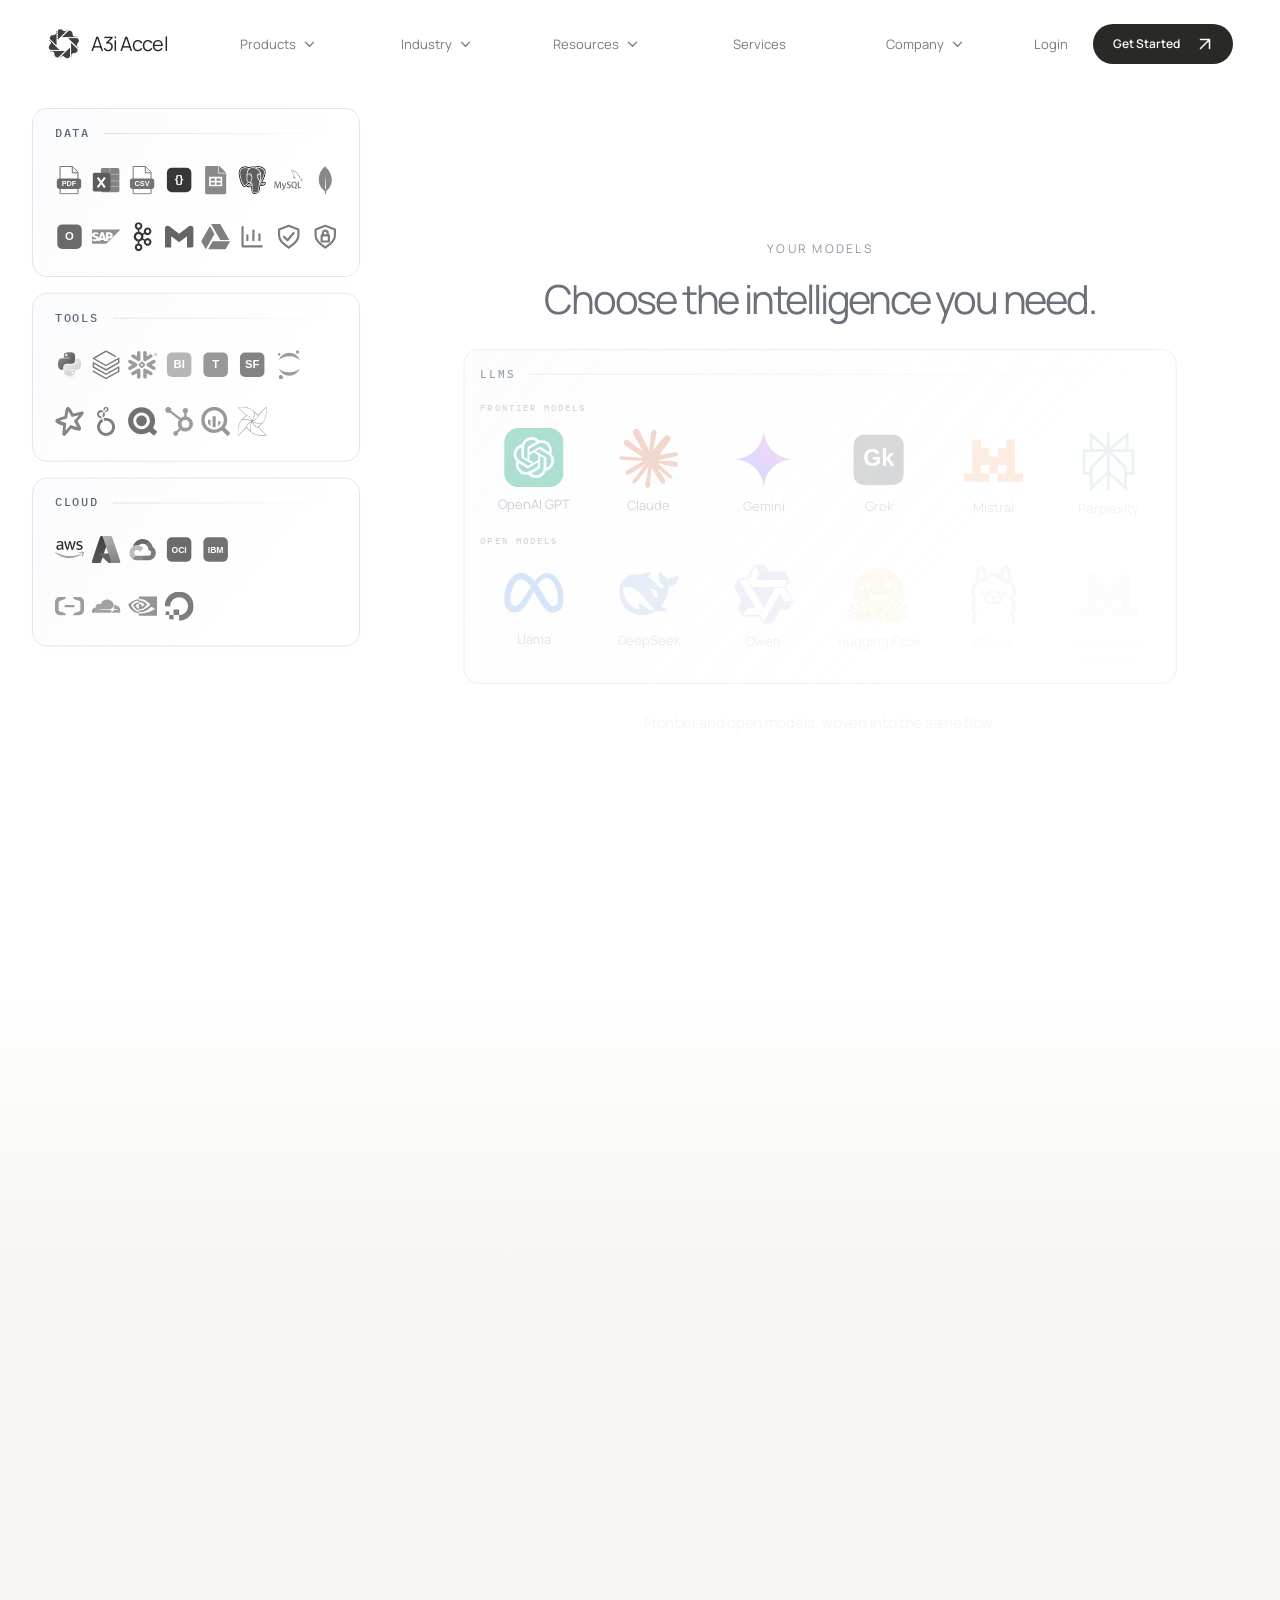
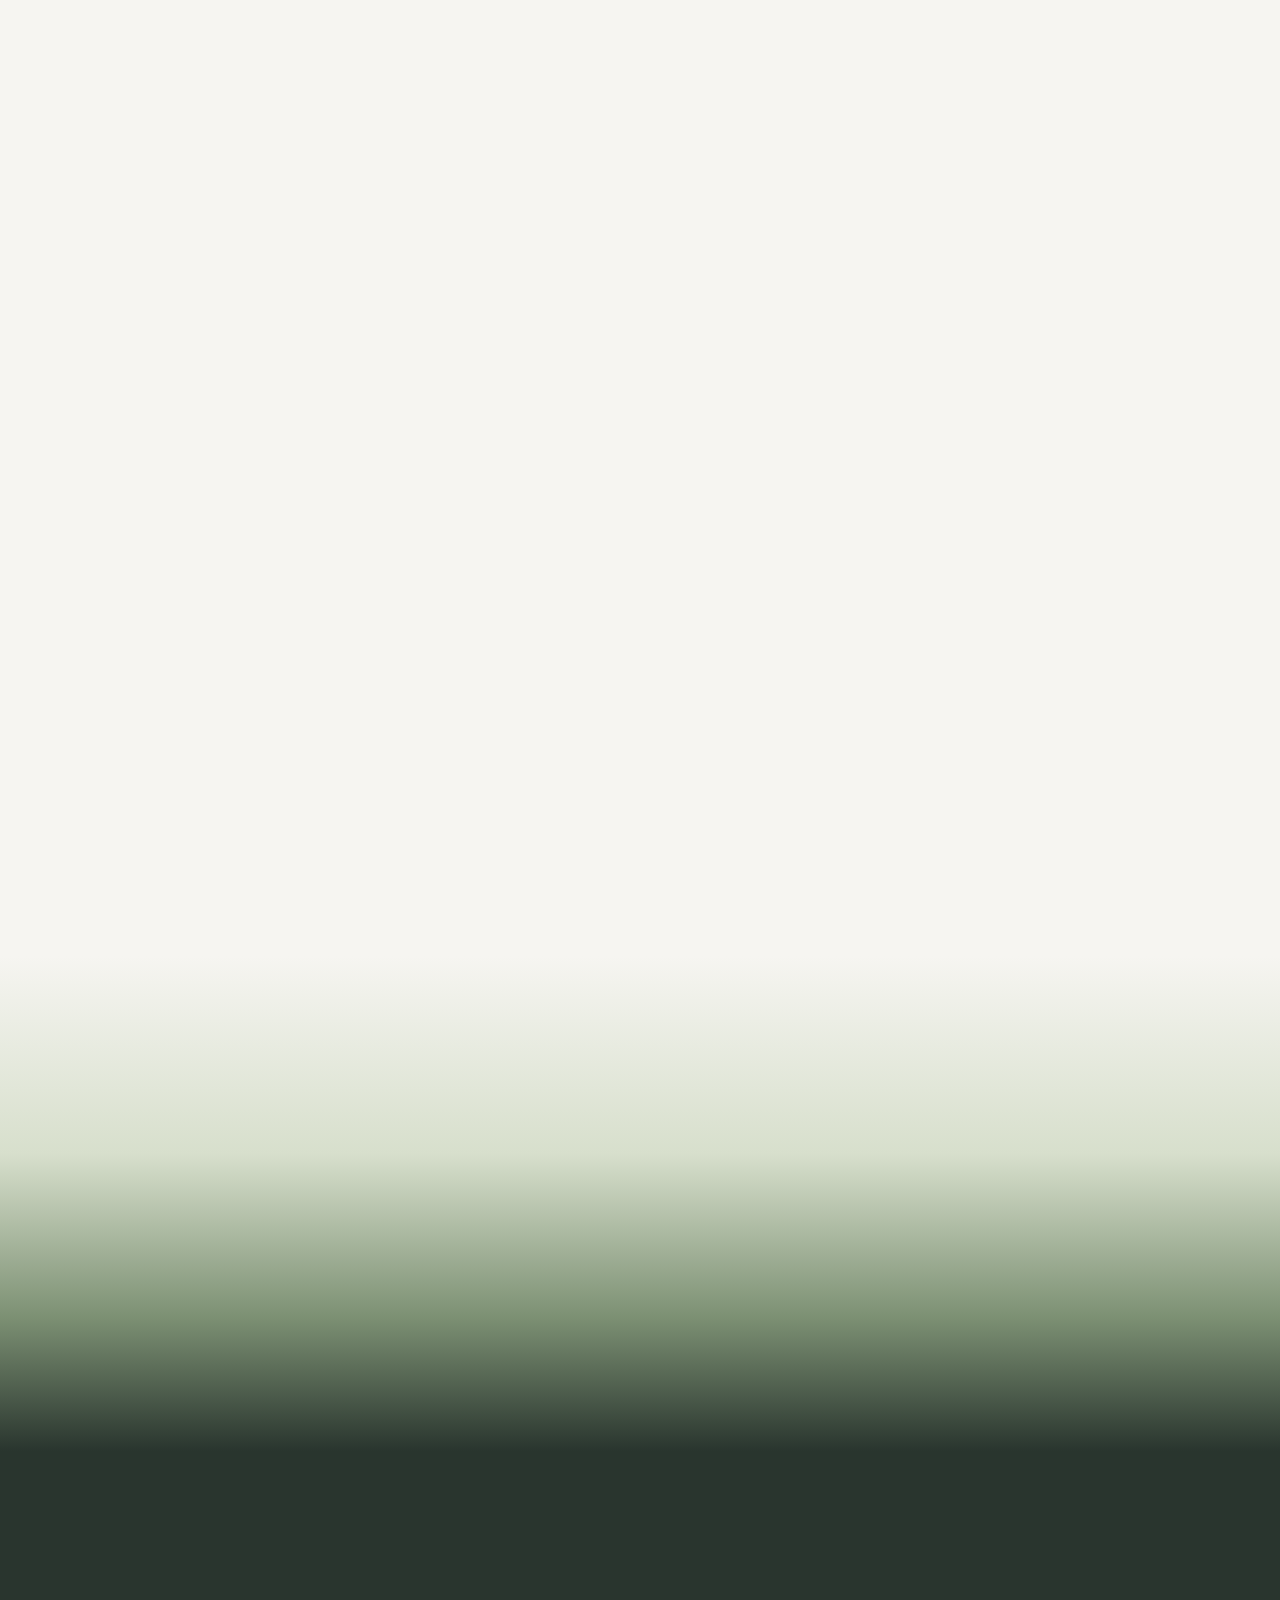
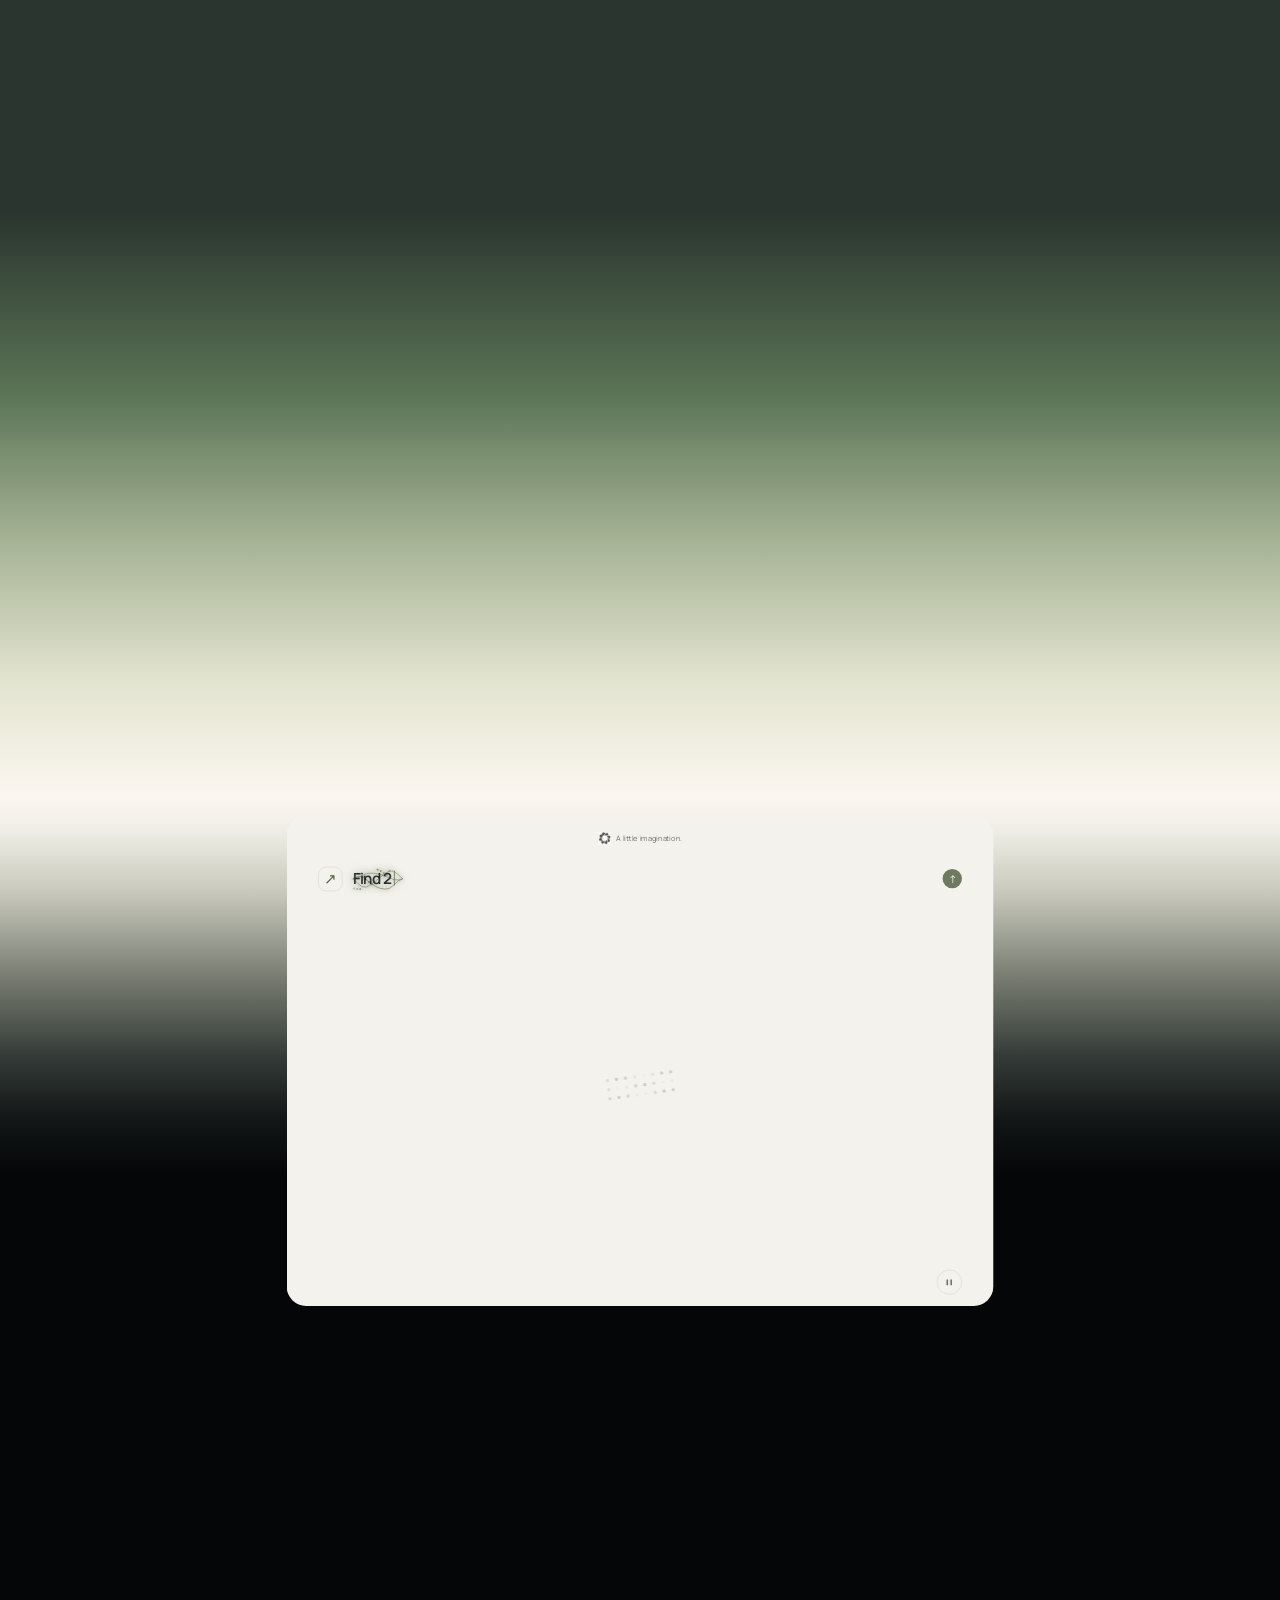
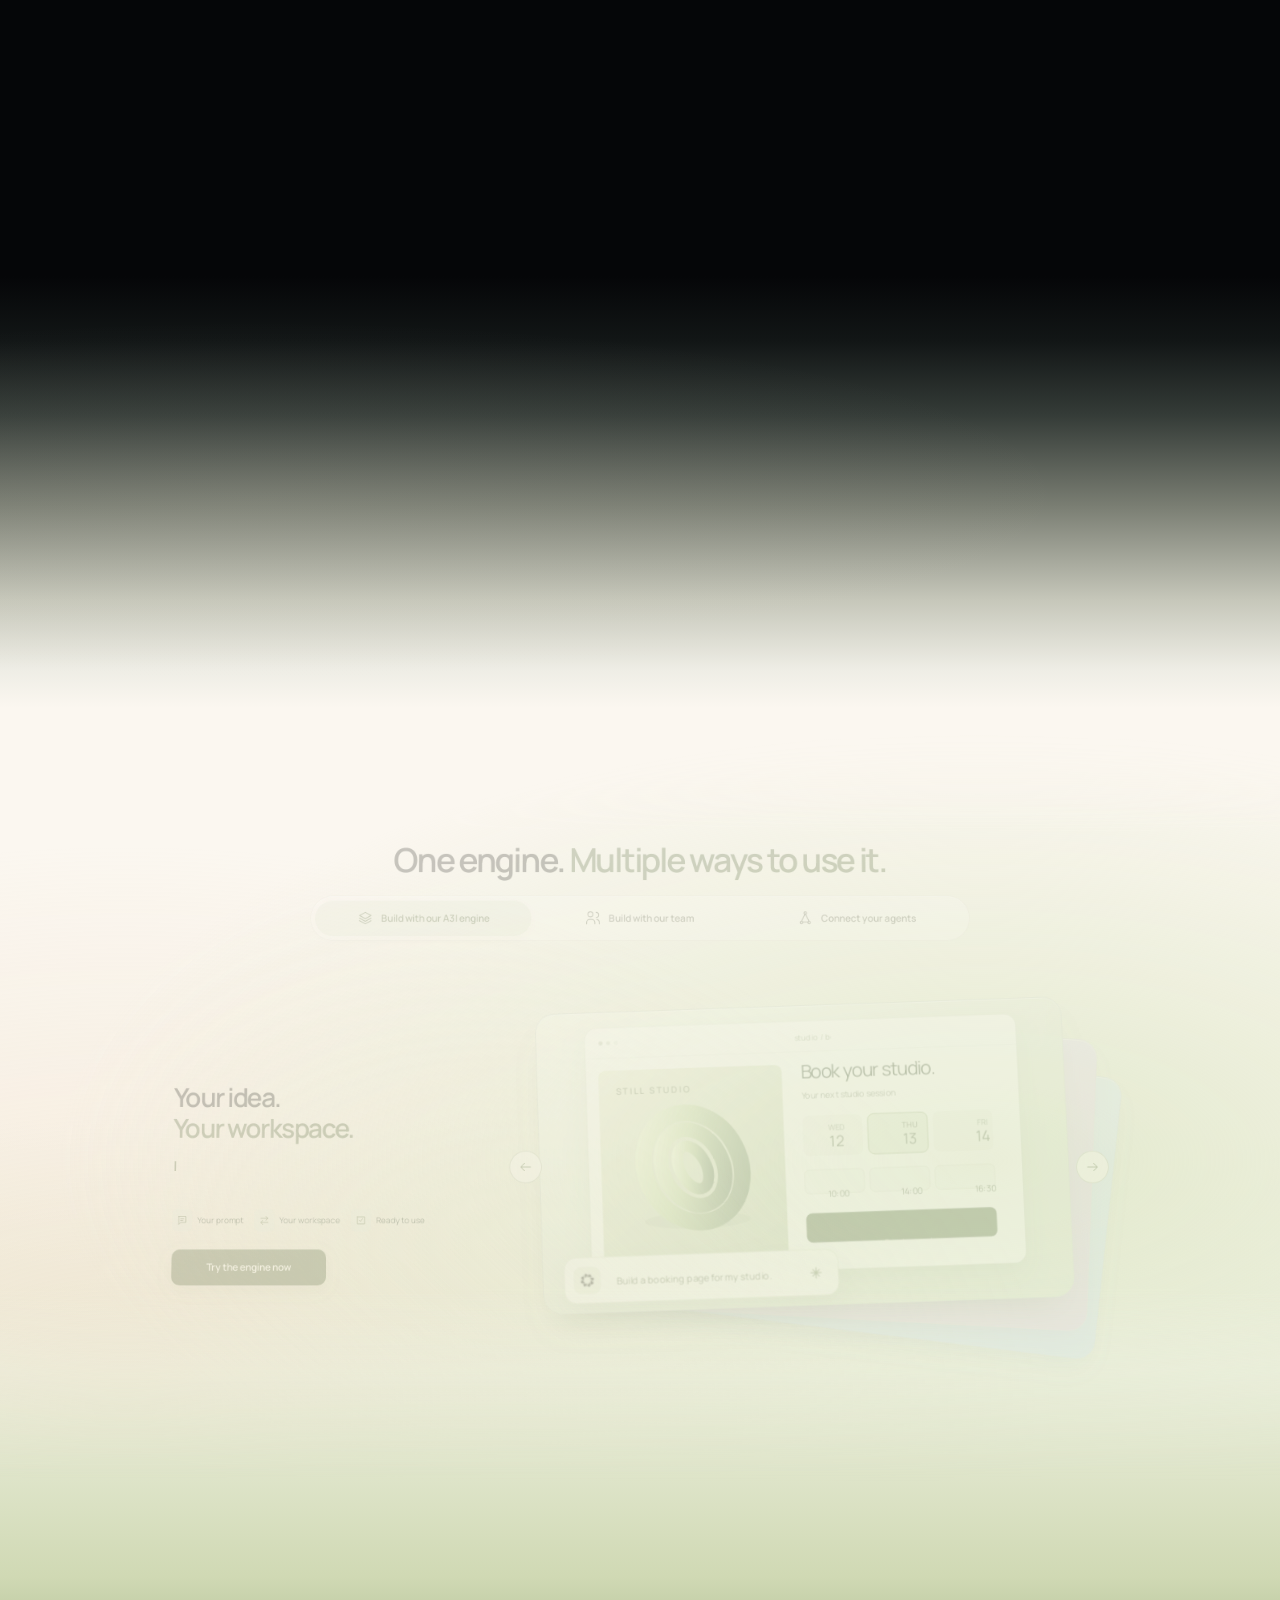
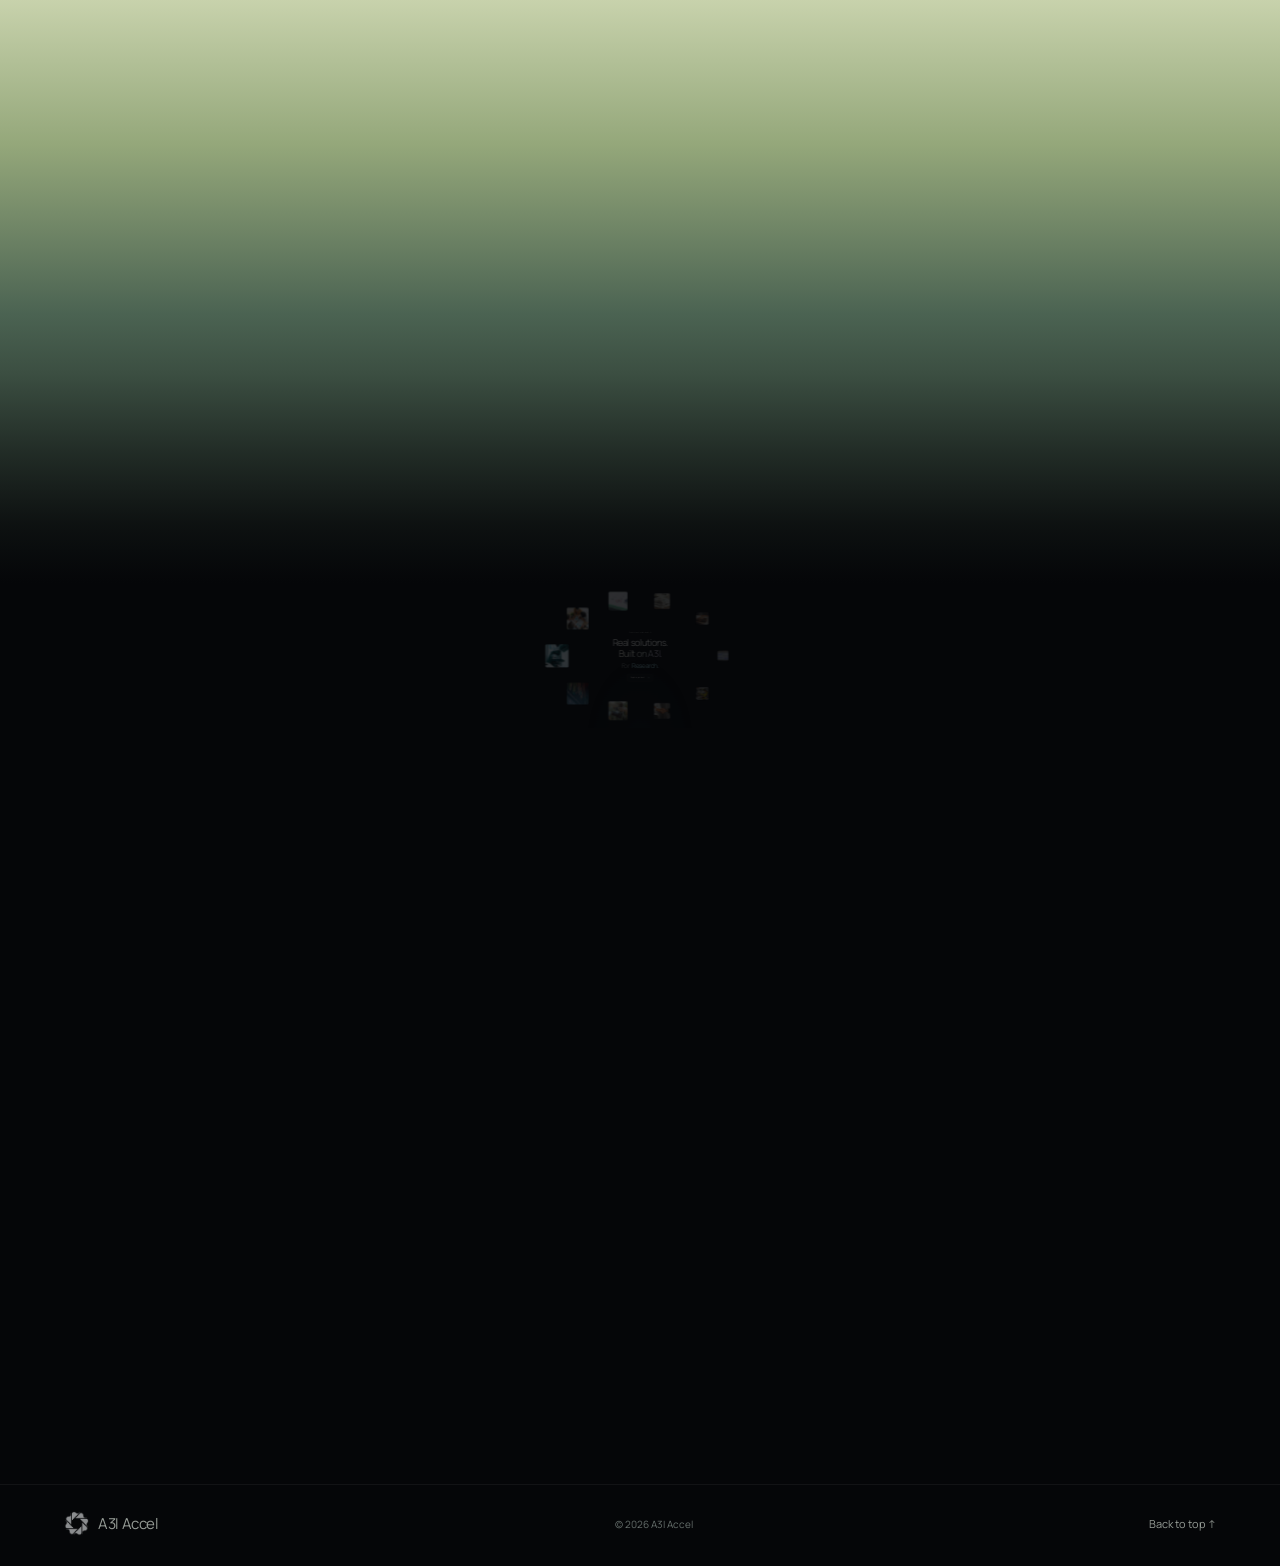
==== main/index.html @ 93802d5a "Add the A3i Imagine homepage at /main A static build of heckerhavard/a3i-homepage (5395026), built w" ====
<!doctype html>
<html lang="en" data-page="imagine" data-motion="on" data-hero="weave" data-weave-version="v3.3">
  <head>
    <meta charset="UTF-8" />
    <meta name="viewport" content="width=device-width, initial-scale=1.0" />
    <meta name="theme-color" content="#ffffff" />
    <meta name="description" content="One engine for your ideas. Build apps, research a topic, create websites, analyze data and automate everyday work with A3I." />
    <link rel="icon" href="/main/brand/a3i-logo.png" type="image/png" />
    <link rel="preload" href="/main/fonts/manrope-regular.woff2" as="font" type="font/woff2" crossorigin />
    <title>Imagine — One engine. Any outcome.</title>
    <style>
      /* Hold the first paint on the hero's white until main.js has styled and built the page. */
      :root:not([data-ready]) { background: #fff; }
      :root:not([data-ready]) body { opacity: 0; }
    </style>
    <script type="module" crossorigin src="/main/assets/index-BwobTj__.js"></script>
    <link rel="modulepreload" crossorigin href="/main/assets/three-B-aahvl2.js">
    <link rel="stylesheet" crossorigin href="/main/assets/index-D_gnHI25.css">
  </head>
  <body>
    <header class="masthead">
      <a class="wordmark" href="/main/" aria-label="A3i Accel — Imagine home">
        <img class="company-symbol" src="/main/brand/a3i-logo.png" width="38" height="38" alt="" />
        <span>A3i Accel</span>
      </a>
      <nav class="primary-nav" id="primary-navigation" aria-label="Main navigation">
        <div class="nav-item">
          <button class="nav-trigger" type="button" aria-expanded="false" aria-controls="nav-products">Products <svg viewBox="0 0 12 8" aria-hidden="true"><path d="m1 1 5 5 5-5"/></svg></button>
          <div class="nav-panel" id="nav-products" hidden>
            <div class="nav-panel-inner"><div class="nav-panel-intro"><span>PRODUCTS</span><p>A little less work.<br />A lot more possibility.</p><a href="https://a3i-accel.com/#solutions">Explore the platform <span aria-hidden="true"><svg class="ui-arrow" viewBox="0 0 16 16" width="16" height="16" fill="none" stroke="currentColor" stroke-width="1.5" stroke-linecap="round" stroke-linejoin="round" aria-hidden="true" focusable="false"><path d="M3.5 12.5 12.5 3.5M3.5 3.5h9v9"/></svg></span></a></div>
              <div class="nav-panel-links">
                <a href="https://a3i-accel.com/#sol-notes-ai"><strong>AI-Note</strong><small>Meeting intelligence</small><span aria-hidden="true"><svg class="ui-arrow" viewBox="0 0 16 16" width="16" height="16" fill="none" stroke="currentColor" stroke-width="1.5" stroke-linecap="round" stroke-linejoin="round" aria-hidden="true" focusable="false"><path d="M3.5 12.5 12.5 3.5M3.5 3.5h9v9"/></svg></span></a>
                <a href="https://a3i-accel.com/#ind-recruiters"><strong>Sp33dhire</strong><small>Hiring workflows</small><span aria-hidden="true"><svg class="ui-arrow" viewBox="0 0 16 16" width="16" height="16" fill="none" stroke="currentColor" stroke-width="1.5" stroke-linecap="round" stroke-linejoin="round" aria-hidden="true" focusable="false"><path d="M3.5 12.5 12.5 3.5M3.5 3.5h9v9"/></svg></span></a>
                <a href="https://a3i-accel.com/#prod-lead"><strong>AI-Lead</strong><small>Lead generation</small><span aria-hidden="true"><svg class="ui-arrow" viewBox="0 0 16 16" width="16" height="16" fill="none" stroke="currentColor" stroke-width="1.5" stroke-linecap="round" stroke-linejoin="round" aria-hidden="true" focusable="false"><path d="M3.5 12.5 12.5 3.5M3.5 3.5h9v9"/></svg></span></a>
                <a href="https://a3i-accel.com/#prod-advisor"><strong>AI-Advisor</strong><small>Advisor workflows</small><span aria-hidden="true"><svg class="ui-arrow" viewBox="0 0 16 16" width="16" height="16" fill="none" stroke="currentColor" stroke-width="1.5" stroke-linecap="round" stroke-linejoin="round" aria-hidden="true" focusable="false"><path d="M3.5 12.5 12.5 3.5M3.5 3.5h9v9"/></svg></span></a>
                <a href="https://a3i-accel.com/#prod-marketing"><strong>AI-Marketing</strong><small>Marketing workflows</small><span aria-hidden="true"><svg class="ui-arrow" viewBox="0 0 16 16" width="16" height="16" fill="none" stroke="currentColor" stroke-width="1.5" stroke-linecap="round" stroke-linejoin="round" aria-hidden="true" focusable="false"><path d="M3.5 12.5 12.5 3.5M3.5 3.5h9v9"/></svg></span></a>
              </div>
            </div>
          </div>
        </div>
        <div class="nav-item">
          <button class="nav-trigger" type="button" aria-expanded="false" aria-controls="nav-industry">Industry <svg viewBox="0 0 12 8" aria-hidden="true"><path d="m1 1 5 5 5-5"/></svg></button>
          <div class="nav-panel" id="nav-industry" hidden>
            <div class="nav-panel-inner"><div class="nav-panel-intro"><span>INDUSTRY</span><p>Built around<br />your world.</p><a href="https://a3i-accel.com/#contact">Find your use case <span aria-hidden="true"><svg class="ui-arrow" viewBox="0 0 16 16" width="16" height="16" fill="none" stroke="currentColor" stroke-width="1.5" stroke-linecap="round" stroke-linejoin="round" aria-hidden="true" focusable="false"><path d="M3.5 12.5 12.5 3.5M3.5 3.5h9v9"/></svg></span></a></div>
              <div class="nav-panel-links">
                <a href="https://a3i-accel.com/#ind-banks"><strong>Banks &amp; finance</strong><span aria-hidden="true"><svg class="ui-arrow" viewBox="0 0 16 16" width="16" height="16" fill="none" stroke="currentColor" stroke-width="1.5" stroke-linecap="round" stroke-linejoin="round" aria-hidden="true" focusable="false"><path d="M3.5 12.5 12.5 3.5M3.5 3.5h9v9"/></svg></span></a>
                <a href="https://a3i-accel.com/#fin-advisor"><strong>Financial advisors</strong><span aria-hidden="true"><svg class="ui-arrow" viewBox="0 0 16 16" width="16" height="16" fill="none" stroke="currentColor" stroke-width="1.5" stroke-linecap="round" stroke-linejoin="round" aria-hidden="true" focusable="false"><path d="M3.5 12.5 12.5 3.5M3.5 3.5h9v9"/></svg></span></a>
                <a href="https://a3i-accel.com/#ind-grid-ops"><strong>Grid &amp; operations</strong><span aria-hidden="true"><svg class="ui-arrow" viewBox="0 0 16 16" width="16" height="16" fill="none" stroke="currentColor" stroke-width="1.5" stroke-linecap="round" stroke-linejoin="round" aria-hidden="true" focusable="false"><path d="M3.5 12.5 12.5 3.5M3.5 3.5h9v9"/></svg></span></a>
                <a href="https://a3i-accel.com/#ind-renewables"><strong>Renewable energy</strong><span aria-hidden="true"><svg class="ui-arrow" viewBox="0 0 16 16" width="16" height="16" fill="none" stroke="currentColor" stroke-width="1.5" stroke-linecap="round" stroke-linejoin="round" aria-hidden="true" focusable="false"><path d="M3.5 12.5 12.5 3.5M3.5 3.5h9v9"/></svg></span></a>
                <a href="https://a3i-accel.com/#ind-recruiters"><strong>Recruitment</strong><span aria-hidden="true"><svg class="ui-arrow" viewBox="0 0 16 16" width="16" height="16" fill="none" stroke="currentColor" stroke-width="1.5" stroke-linecap="round" stroke-linejoin="round" aria-hidden="true" focusable="false"><path d="M3.5 12.5 12.5 3.5M3.5 3.5h9v9"/></svg></span></a>
                <a href="https://a3i-accel.com/#restaurants"><strong>Restaurants</strong><span aria-hidden="true"><svg class="ui-arrow" viewBox="0 0 16 16" width="16" height="16" fill="none" stroke="currentColor" stroke-width="1.5" stroke-linecap="round" stroke-linejoin="round" aria-hidden="true" focusable="false"><path d="M3.5 12.5 12.5 3.5M3.5 3.5h9v9"/></svg></span></a>
                <a href="https://a3i-accel.com/#ind-clinics"><strong>Clinics</strong><span aria-hidden="true"><svg class="ui-arrow" viewBox="0 0 16 16" width="16" height="16" fill="none" stroke="currentColor" stroke-width="1.5" stroke-linecap="round" stroke-linejoin="round" aria-hidden="true" focusable="false"><path d="M3.5 12.5 12.5 3.5M3.5 3.5h9v9"/></svg></span></a>
                <a href="https://a3i-accel.com/#ind-hospitality"><strong>Hospitality</strong><span aria-hidden="true"><svg class="ui-arrow" viewBox="0 0 16 16" width="16" height="16" fill="none" stroke="currentColor" stroke-width="1.5" stroke-linecap="round" stroke-linejoin="round" aria-hidden="true" focusable="false"><path d="M3.5 12.5 12.5 3.5M3.5 3.5h9v9"/></svg></span></a>
              </div>
            </div>
          </div>
        </div>
        <div class="nav-item">
          <button class="nav-trigger" type="button" aria-expanded="false" aria-controls="nav-resources">Resources <svg viewBox="0 0 12 8" aria-hidden="true"><path d="m1 1 5 5 5-5"/></svg></button>
          <div class="nav-panel" id="nav-resources" hidden>
            <div class="nav-panel-inner"><div class="nav-panel-intro"><span>RESOURCES</span><p>Explore what<br />comes next.</p><a href="https://a3i-accel.com/#resources">All resources <span aria-hidden="true"><svg class="ui-arrow" viewBox="0 0 16 16" width="16" height="16" fill="none" stroke="currentColor" stroke-width="1.5" stroke-linecap="round" stroke-linejoin="round" aria-hidden="true" focusable="false"><path d="M3.5 12.5 12.5 3.5M3.5 3.5h9v9"/></svg></span></a></div>
              <div class="nav-panel-links">
                <a href="https://a3i-accel.com/#resources"><strong>Resource hub</strong><small>Integrations and architecture</small><span aria-hidden="true"><svg class="ui-arrow" viewBox="0 0 16 16" width="16" height="16" fill="none" stroke="currentColor" stroke-width="1.5" stroke-linecap="round" stroke-linejoin="round" aria-hidden="true" focusable="false"><path d="M3.5 12.5 12.5 3.5M3.5 3.5h9v9"/></svg></span></a>
                <a href="https://a3i-accel.com/#solutions"><strong>Platform solutions</strong><small>Apps, Ants, and Agents</small><span aria-hidden="true"><svg class="ui-arrow" viewBox="0 0 16 16" width="16" height="16" fill="none" stroke="currentColor" stroke-width="1.5" stroke-linecap="round" stroke-linejoin="round" aria-hidden="true" focusable="false"><path d="M3.5 12.5 12.5 3.5M3.5 3.5h9v9"/></svg></span></a>
                <a href="https://a3i-accel.com/#res-roi"><strong>ROI calculator</strong><small>Explore the value</small><span aria-hidden="true"><svg class="ui-arrow" viewBox="0 0 16 16" width="16" height="16" fill="none" stroke="currentColor" stroke-width="1.5" stroke-linecap="round" stroke-linejoin="round" aria-hidden="true" focusable="false"><path d="M3.5 12.5 12.5 3.5M3.5 3.5h9v9"/></svg></span></a>
                <a href="https://a3i-accel.com/#res-optimized-ai"><strong>Optimized AI</strong><small>Research and perspectives</small><span aria-hidden="true"><svg class="ui-arrow" viewBox="0 0 16 16" width="16" height="16" fill="none" stroke="currentColor" stroke-width="1.5" stroke-linecap="round" stroke-linejoin="round" aria-hidden="true" focusable="false"><path d="M3.5 12.5 12.5 3.5M3.5 3.5h9v9"/></svg></span></a>
              </div>
            </div>
          </div>
        </div>
        <a class="nav-trigger nav-direct" href="https://a3i-accel.com/#contact">Services</a>
        <div class="nav-item">
          <button class="nav-trigger" type="button" aria-expanded="false" aria-controls="nav-company">Company <svg viewBox="0 0 12 8" aria-hidden="true"><path d="m1 1 5 5 5-5"/></svg></button>
          <div class="nav-panel" id="nav-company" hidden>
            <div class="nav-panel-inner"><div class="nav-panel-intro"><span>A3i ACCEL</span><p>Human ambition.<br />Intelligent acceleration.</p><a href="https://a3i-accel.com/#about">Meet A3i Accel <span aria-hidden="true"><svg class="ui-arrow" viewBox="0 0 16 16" width="16" height="16" fill="none" stroke="currentColor" stroke-width="1.5" stroke-linecap="round" stroke-linejoin="round" aria-hidden="true" focusable="false"><path d="M3.5 12.5 12.5 3.5M3.5 3.5h9v9"/></svg></span></a></div>
              <div class="nav-panel-links">
                <a href="https://a3i-accel.com/#about"><strong>About us</strong><span aria-hidden="true"><svg class="ui-arrow" viewBox="0 0 16 16" width="16" height="16" fill="none" stroke="currentColor" stroke-width="1.5" stroke-linecap="round" stroke-linejoin="round" aria-hidden="true" focusable="false"><path d="M3.5 12.5 12.5 3.5M3.5 3.5h9v9"/></svg></span></a>
                <a href="https://a3i-accel.com/#responsible-ai"><strong>Responsible AI</strong><span aria-hidden="true"><svg class="ui-arrow" viewBox="0 0 16 16" width="16" height="16" fill="none" stroke="currentColor" stroke-width="1.5" stroke-linecap="round" stroke-linejoin="round" aria-hidden="true" focusable="false"><path d="M3.5 12.5 12.5 3.5M3.5 3.5h9v9"/></svg></span></a>
                <a href="https://a3i-accel.com/#collaborations"><strong>Collaborations</strong><span aria-hidden="true"><svg class="ui-arrow" viewBox="0 0 16 16" width="16" height="16" fill="none" stroke="currentColor" stroke-width="1.5" stroke-linecap="round" stroke-linejoin="round" aria-hidden="true" focusable="false"><path d="M3.5 12.5 12.5 3.5M3.5 3.5h9v9"/></svg></span></a>
                <a href="https://a3i-accel.com/#careers"><strong>Careers</strong><span aria-hidden="true"><svg class="ui-arrow" viewBox="0 0 16 16" width="16" height="16" fill="none" stroke="currentColor" stroke-width="1.5" stroke-linecap="round" stroke-linejoin="round" aria-hidden="true" focusable="false"><path d="M3.5 12.5 12.5 3.5M3.5 3.5h9v9"/></svg></span></a>
                <a href="https://a3i-accel.com/#contact"><strong>Contact</strong><span aria-hidden="true"><svg class="ui-arrow" viewBox="0 0 16 16" width="16" height="16" fill="none" stroke="currentColor" stroke-width="1.5" stroke-linecap="round" stroke-linejoin="round" aria-hidden="true" focusable="false"><path d="M3.5 12.5 12.5 3.5M3.5 3.5h9v9"/></svg></span></a>
              </div>
              <div class="nav-preferences"><button class="motion-toggle" type="button" aria-pressed="true" aria-label="Motion on. Reduce animation"><span class="motion-label">Motion on</span><span class="motion-switch" aria-hidden="true"><span></span></span></button></div>
            </div>
          </div>
        </div>
        <a class="mobile-login" href="https://a3i-accel.com/#login">Login <span aria-hidden="true"><svg class="ui-arrow" viewBox="0 0 16 16" width="16" height="16" fill="none" stroke="currentColor" stroke-width="1.5" stroke-linecap="round" stroke-linejoin="round" aria-hidden="true" focusable="false"><path d="M3.5 12.5 12.5 3.5M3.5 3.5h9v9"/></svg></span></a>
      </nav>
      <div class="masthead-actions"><a class="login-link" href="https://a3i-accel.com/#login">Login</a><a class="get-started" href="https://a3i-accel.com/#contact">Get Started <span aria-hidden="true"><svg class="ui-arrow" viewBox="0 0 16 16" width="16" height="16" fill="none" stroke="currentColor" stroke-width="1.5" stroke-linecap="round" stroke-linejoin="round" aria-hidden="true" focusable="false"><path d="M3.5 12.5 12.5 3.5M3.5 3.5h9v9"/></svg></span></a></div>
      <button class="menu-toggle" type="button" aria-label="Open navigation" aria-controls="primary-navigation" aria-expanded="false">
        <span></span><span></span>
      </button>
    </header>
    <main id="experience"></main>
  </body>
</html>
---- main/assets/index-D_gnHI25.css ----
@font-face{font-family:Barlow Condensed;src:url(/main/fonts/barlow-condensed-semibold.woff2) format("woff2");font-weight:600;font-display:swap}@font-face{font-family:Manrope;src:url(/main/fonts/manrope-regular.woff2) format("woff2");font-weight:400;font-display:swap}@font-face{font-family:Manrope;src:url(/main/fonts/manrope-semibold.woff2) format("woff2");font-weight:600 700;font-display:swap}:root{font-family:Manrope,Arial,sans-serif;font-synthesis:none;color:#f4f7ff;background:#0b1933;--paper: #f4f7ff;--muted: #92a9c5;--accent: #b0d5ff;--edge: clamp(24px, 3.65vw, 80px);-webkit-font-smoothing:antialiased;-moz-osx-font-smoothing:grayscale}*{box-sizing:border-box}body{margin:0}button,a{-webkit-tap-highlight-color:transparent}button{font:inherit}.ui-arrow{display:inline-block;width:1em;height:1em;flex-shrink:0;vertical-align:-.12em}button:focus-visible,a:focus-visible{outline:2px solid var(--accent);outline-offset:8px}::selection{background:var(--accent);color:#0b1933}.thought{position:relative;isolation:isolate;height:100svh;min-height:660px;overflow:hidden;background:#0b1933}.atmosphere{position:absolute;inset:0;z-index:-3;background:radial-gradient(ellipse at 53% 49%,#416b9e1a 0%,transparent 49%),radial-gradient(ellipse at 49% 35%,#234d7d30 0%,transparent 62%),linear-gradient(180deg,#102447,#0d213d 53%,#07132a)}.sculpture{position:absolute;inset:0;z-index:-2;pointer-events:none}.sculpture canvas{display:block;width:100%;height:100%}.sculpture-fallback{width:100%;height:100%;object-fit:cover;opacity:.65}.sculpture[data-ready] .sculpture-fallback{display:none}.grain{position:absolute;inset:0;z-index:5;pointer-events:none;opacity:.03;background-image:url("data:image/svg+xml,%3Csvg viewBox='0 0 180 180' xmlns='http://www.w3.org/2000/svg'%3E%3Cfilter id='n'%3E%3CfeTurbulence type='fractalNoise' baseFrequency='.91' numOctaves='3' stitchTiles='stitch'/%3E%3C/filter%3E%3Cpath fill='%23fff' filter='url(%23n)' opacity='.8' d='M0 0h180v180H0z'/%3E%3C/svg%3E")}@media(any-pointer:coarse){.grain{display:none}}.motion-toggle{display:inline-flex;align-items:center;gap:12px;padding:9px 0 9px 14px;color:#a9bbd3;border:0;background:transparent;cursor:pointer;font-size:11px}.motion-toggle:hover{color:var(--paper)}.motion-switch{width:26px;height:15px;border:1px solid #748cac;border-radius:20px;padding:3px;display:flex}.motion-switch>span{width:7px;height:7px;background:var(--accent);border-radius:50%;transform:translate(10px);transition:transform .2s ease,background .2s ease}.motion-toggle[aria-pressed=false] .motion-switch>span{transform:translate(0);background:var(--muted)}.composition{position:absolute;inset:31% var(--edge) auto;z-index:2}.eyebrow{display:flex;align-items:center;justify-content:center;gap:10px;margin:0 0 21px;color:#a9bcd5;font-size:9px;line-height:1.5;letter-spacing:2.1px}.live-dot{display:block;width:4px;height:4px;background:var(--accent);border-radius:50%;box-shadow:0 0 12px #b0d5ff40}h1{margin:0;font-family:Barlow Condensed,Arial Narrow,sans-serif;font-size:clamp(100px,20.2vw,380px);font-weight:600;line-height:.84;letter-spacing:-.027em;text-align:center;text-shadow:0 5px 40px #07132a28;outline:none}.title-line{display:inline-flex;align-items:baseline;justify-content:center;white-space:nowrap}.title-group{display:inline-flex;align-items:baseline}.title-word{display:inline-flex}.letter{display:inline-block;transform-origin:50% -20%;will-change:transform}.word-space{width:.17em}.punctuation{color:var(--accent)}.thought-caption{display:flex;justify-content:space-between;align-items:center;max-width:840px;margin:48px auto 0;padding:0 18px}.thought-caption p{margin:0;font-size:clamp(13px,1.05vw,16px);line-height:1.65;letter-spacing:-.18px;color:#c4d1e3}.caption-rule{display:block;width:65px;height:1px;background:#738bad60;margin:0 40px}.thought-caption .caption-aside{color:#91a7c3;font-size:11px;line-height:1.8}.figure-label{position:absolute;top:25.3%;right:13.8%;display:flex;gap:11px;align-items:flex-start;color:#9aafca;font-size:8px;line-height:1.9;letter-spacing:1.1px;opacity:.7}.figure-label-sub{color:#7189a9;font-size:7px;letter-spacing:1px}.crosshair{position:relative;width:11px;height:11px;margin-top:3px}.crosshair:before,.crosshair:after{content:"";position:absolute;background:#8da6c8}.crosshair:before{height:1px;width:11px;top:5px}.crosshair:after{height:11px;width:1px;left:5px}.scene-footer{position:absolute;inset:auto var(--edge) 39px;display:flex;justify-content:space-between;align-items:flex-end;gap:24px}.project-caption{margin:0;font-size:9px;color:#8fa6c2;letter-spacing:1.6px;line-height:1.9}.project-caption span{color:#c4d5ec}.interaction-hint{display:flex;align-items:center;gap:12px;padding-bottom:3px;color:#95acca}.interaction-hint span{font-size:8px;letter-spacing:1.2px}.interaction-hint svg{color:#c4d8f2}.chapter-indicator{width:172px}.chapter-meta{display:flex;justify-content:space-between;align-items:center;font-size:8px;letter-spacing:1.2px;color:#b4c7e2}.chapter-number{color:var(--accent);font-size:11px;letter-spacing:.2px}.chapter-number>span{color:#728bab;font-size:9px}.chapter-track{display:flex;gap:5px;margin-top:13px}.chapter-track>span{display:block;height:2px;flex:1;background:#2e4260}.chapter-track>.active{background:var(--accent)}@media(min-width:1900px){.composition{inset-block-start:32%}.thought-caption{max-width:1000px;margin-top:55px}}@media(max-width:1000px)and (min-width:701px){.thought{min-height:600px}.composition{inset-block-start:33%}.thought-caption{margin-top:38px;max-width:650px}.interaction-hint span{max-width:150px;line-height:1.8}}@media(max-width:700px){:root{--edge: 24px}.thought{min-height:560px}.motion-toggle{gap:9px;font-size:10px}.composition{inset:29% var(--edge) auto}.eyebrow{font-size:7px;letter-spacing:1.6px;gap:8px;margin-bottom:27px}h1{font-size:36.5vw;line-height:.86;letter-spacing:-.025em}.title-line{display:block;white-space:normal}.title-word{vertical-align:top}.title-group{display:flex;justify-content:center}.word-space{display:inline-block;width:.13em}.desktop-space{display:none}.last-word{display:flex;justify-content:center;margin-top:.025em}.thought-caption{justify-content:center;margin-top:32px;padding:0}.thought-caption p{text-align:center;font-size:12px;line-height:1.8}.caption-rule,.caption-aside{display:none}.figure-label{right:15%;top:17.5%;font-size:7px;opacity:.55}.figure-label-sub{font-size:6px}.scene-footer{inset-block-end:max(29px,env(safe-area-inset-bottom));gap:20px}.project-caption{font-size:7px;line-height:1.9;letter-spacing:1.2px}.chapter-indicator{width:131px}.chapter-meta{font-size:6px;letter-spacing:.8px}.chapter-number{font-size:10px}.chapter-number>span{font-size:8px}.chapter-track{margin-top:9px;gap:4px}.interaction-hint{position:absolute;bottom:66px;left:50%;transform:translate(-50%);gap:6px;white-space:nowrap}.interaction-hint span{font-size:6px;letter-spacing:1px}.interaction-hint svg{width:13px;height:17px}}@media(max-width:360px){:root{--edge: 20px}.composition{inset-block-start:25%}.eyebrow{font-size:6px;letter-spacing:1.25px}}@media(max-width:700px)and (max-height:740px){.composition{inset-block-start:25%}h1{font-size:min(36.5vw,21vh)}.thought-caption{margin-top:22px}.figure-label{top:15%}}@media(max-height:700px)and (min-width:701px){.thought{min-height:390px}.composition{inset-block-start:29%}h1{font-size:min(19vw,37vh)}.eyebrow{margin-bottom:17px}.thought-caption{margin-top:25px}.scene-footer{inset-block-end:25px}.figure-label{top:20%}}html[data-motion=off],html[data-motion=off] *,html[data-motion=off] *:before,html[data-motion=off] *:after{scroll-behavior:auto!important;transition-duration:0s!important}html[data-motion=off] .letter{will-change:auto}html[data-motion=off] .interaction-hint{visibility:hidden}html{scrollbar-color:#3a557b #0b1933;scrollbar-width:thin}.masthead{position:absolute;z-index:20;inset:0 0 auto;display:flex;align-items:center;gap:clamp(18px,2.5vw,48px);padding:17px var(--edge);border:0;background:linear-gradient(180deg,#11254ae8,#102345b8 68%,#10234500)}.wordmark{display:inline-flex;flex-shrink:0;align-items:center;gap:10px;color:#f4f7ff;text-decoration:none;white-space:nowrap}.wordmark>span{font-family:ui-monospace,Cascadia Mono,Liberation Mono,monospace;font-size:clamp(20px,1.75vw,29px);font-weight:700;line-height:1;letter-spacing:-.8px}.company-symbol{display:block;width:38px;height:38px;object-fit:contain;filter:invert(1);mix-blend-mode:screen}.primary-nav{display:flex;flex:1;align-items:center;justify-content:space-between;min-width:0;gap:4px}.nav-item,.nav-direct{flex:1;min-width:0}.nav-trigger{display:flex;justify-content:center;align-items:center;gap:8px;width:100%;min-height:44px;padding:10px 5px;border:0;border-radius:0;background:transparent;color:#eaf1fc;cursor:pointer;text-decoration:none;font-size:clamp(12px,1.03vw,16px);font-weight:400;line-height:1.3;white-space:nowrap}.nav-trigger>svg{width:11px;height:7px;fill:none;stroke:currentColor;stroke-width:1.5;flex-shrink:0}.nav-trigger:hover,.nav-trigger[aria-expanded=true]{color:#a8d5ff}.nav-trigger[aria-expanded=true]>svg{transform:rotate(180deg)}.masthead-actions{display:flex;flex-shrink:0;align-items:center;gap:clamp(18px,2vw,32px)}.login-link{padding:12px 0;color:#f4f7ff;font-size:clamp(12px,1.03vw,15px);text-decoration:none;white-space:nowrap}.login-link:hover{color:#b0d5ff}.get-started{display:inline-flex;align-items:center;justify-content:center;gap:17px;padding:13px 23px;color:#11284e;background:#f4f7ff;border:0;border-radius:50px;text-decoration:none;font-size:clamp(11px,.94vw,14px);font-weight:600;white-space:nowrap;line-height:1.4}.get-started:hover{background:#dcecff}.get-started>span{font-size:16px;line-height:1}.menu-toggle,.mobile-login{display:none}.session-signout{display:inline-block;margin-left:24px}.session-signout button{border:0;background:none;color:inherit;padding:8px 0;font:inherit;font-size:11px;cursor:pointer}.nav-panel{position:absolute;top:100%;left:0;right:0;background:#0c1e3cf5;-webkit-backdrop-filter:blur(18px);backdrop-filter:blur(18px);box-shadow:0 30px 50px #020a1938}.nav-panel-inner{display:grid;grid-template-columns:minmax(190px,1fr) minmax(0,3fr);gap:clamp(30px,5vw,90px);padding:27px var(--edge) 35px}.nav-panel-intro>span{font-size:9px;letter-spacing:1.9px;color:#8da9cf}.nav-panel-intro>p{margin:17px 0 22px;color:#f4f7ff;font-size:clamp(19px,2vw,27px);line-height:1.35;letter-spacing:-.6px}.nav-panel-intro>a{display:inline-flex;align-items:center;gap:20px;color:#b0d5ff;text-decoration:none;font-size:11px}.nav-panel-intro>a:hover{color:#fff}.nav-panel-links{display:grid;grid-template-columns:repeat(3,minmax(0,1fr));gap:9px 30px;align-content:start}.nav-panel-links>a{display:grid;grid-template-columns:1fr auto;grid-template-rows:auto auto;align-content:center;gap:7px 10px;min-height:64px;padding:13px 0;color:#e4eefc;text-decoration:none}.nav-panel-links strong{font-size:13px;font-weight:400}.nav-panel-links small{grid-column:1;color:#8fa8c8;font-size:10px;line-height:1.6}.nav-panel-links>a>span{grid-column:2;grid-row:1;color:#7699c5;font-size:14px}.nav-panel-links>a:hover strong,.nav-panel-links>a:hover>span{color:#b0d5ff}.footer-origin{display:flex;align-items:center;gap:22px}.footer-origin .motion-toggle{padding:9px 0;font-size:10px;gap:9px}@media(min-width:981px)and (max-width:1150px){.masthead{gap:17px}.company-symbol{width:31px;height:31px}.wordmark{gap:8px}.wordmark>span{font-size:20px}.nav-trigger{gap:6px;font-size:12px}.masthead-actions{gap:18px}.get-started{padding:12px 16px;gap:10px}}@media(max-width:980px){.masthead{gap:15px;padding-block:17px}.wordmark{gap:9px}.wordmark>span{font-size:22px}.company-symbol{width:33px;height:33px}.masthead-actions{margin-left:auto}.login-link{display:none}.get-started{font-size:11px;padding:11px 17px;gap:12px}.menu-toggle{display:flex;flex-direction:column;justify-content:center;gap:6px;width:31px;height:40px;padding:5px 0 5px 9px;border:0;background:transparent;color:#f4f7ff;cursor:pointer;flex-shrink:0}.menu-toggle>span{width:21px;height:1px;background:currentColor;display:block}.menu-toggle[aria-expanded=true]{gap:0}.menu-toggle[aria-expanded=true]>span:first-child{transform:translateY(.5px) rotate(45deg)}.menu-toggle[aria-expanded=true]>span:last-child{transform:translateY(-.5px) rotate(-45deg)}.primary-nav{display:none;position:absolute;inset:100% 0 auto;padding:8px var(--edge) 26px;max-height:calc(100svh - 78px);overflow-y:auto;overscroll-behavior:contain;background:#0c1e3cfb;-webkit-backdrop-filter:blur(18px);backdrop-filter:blur(18px)}.masthead[data-menu-open] .primary-nav{display:block}.masthead[data-menu-open]{background:#102345}.nav-trigger{justify-content:space-between;min-height:48px;padding:11px 0;font-size:16px}.nav-trigger>svg{width:12px}.nav-panel{position:static;background:transparent;box-shadow:none;-webkit-backdrop-filter:none;backdrop-filter:none}.nav-panel-inner{display:block;padding:7px 0 15px}.nav-panel-intro{display:none}.nav-panel-links{grid-template-columns:repeat(2,minmax(0,1fr));gap:0 26px}.nav-panel-links>a{min-height:51px;padding:12px 0}.nav-panel-links strong{font-size:12px}.nav-panel-links small{font-size:9px}.mobile-login{display:flex;align-items:center;justify-content:space-between;color:#b0d5ff;text-decoration:none;min-height:48px;font-size:16px}}@media(max-width:700px){.masthead{gap:12px;padding-top:max(19px,env(safe-area-inset-top));padding-bottom:15px}.wordmark{gap:8px}.wordmark>span{font-size:20px;letter-spacing:-.8px}.company-symbol{width:30px;height:30px}.get-started{font-size:10px;padding:11px 14px;gap:9px}.get-started>span{font-size:13px}.menu-toggle{width:26px;padding-left:5px}.footer-origin .project-caption{display:none}.footer-origin .motion-toggle{font-size:9px;gap:9px}}@media(max-width:360px){.masthead{gap:10px}.wordmark{gap:6px}.wordmark>span{font-size:18px}.company-symbol{width:27px;height:27px}.get-started{font-size:9px;padding:10px 12px}.get-started>span{display:none}}@media(max-height:480px)and (min-width:701px){.masthead{padding-block:10px}.company-symbol{width:28px;height:28px}.wordmark>span{font-size:20px}.menu-toggle{height:32px}.get-started{padding-block:8px}.primary-nav{max-height:calc(100svh - 54px)}}:root{--header-space: 80px;--request-space: 64px}.journey{height:1880svh}.composition{inset:50% 18px auto;transform:translateY(-45%)}h1{font-size:clamp(110px,21.8vw,420px)}.thought-caption{display:grid;grid-template-columns:1fr 1fr;width:min(1000px,85vw);max-width:none;margin:43px auto 0;padding:0;gap:70px}.thought-caption p,.thought-caption .caption-aside{display:block;text-align:center;font-size:clamp(18px,1.55vw,26px);line-height:1.55;font-weight:600;letter-spacing:-.45px;color:#e8f0ff}.scene-footer{justify-content:center;bottom:25px}.interaction-hint{justify-content:center}.flow-copy{position:absolute;left:50%;top:47%;width:98%;transform:translate(-50%,-50%);text-align:center}.flow-copy h2{font-size:clamp(50px,8.6vw,165px);letter-spacing:-.055em;line-height:.99}.flow-copy h2>span,.flow-copy h2>em{display:block}.flow-copy h2>em{color:#e3edff}.product-stage{inset:var(--header-space) 0 0;perspective-origin:50% 50%}.request-caption{position:absolute;left:18px;right:18px;top:8px;text-align:center;margin:0;padding-inline:8px;font-size:clamp(18px,1.7vw,27px);font-weight:600;line-height:1.35;letter-spacing:-.025em;color:#f4f7ff;text-wrap:balance;text-shadow:0 2px 18px #0005;opacity:0}.request-caption:after{content:"";display:block;width:42px;height:2px;margin:8px auto 0;background:var(--accent);opacity:.8}.store-shell{position:absolute;inset:var(--request-space) 12px 12px;width:auto;height:auto;max-width:none;max-height:none;border-radius:7px}.store-window{grid-template-rows:26px 23px 70px minmax(0,1fr) clamp(165px,23vh,250px)}.store-nav{padding-inline:38px}.store-wordmark{font-size:37px}.store-nav-links button,.store-bag{font-size:12px}.store-announcement{font-size:9px}.store-hero-copy{padding:28px 46px}.store-eyebrow{font-size:9px;margin-bottom:22px}.store-hero-copy h2{font-size:clamp(52px,6.3vw,104px)}.store-description{font-size:13px;margin:23px 0 28px}.store-window .store-shop{font-size:11px;padding:15px 23px}.collection-heading h3{font-size:13px}.collection-heading button{font-size:10px}.product-description{font-size:12px;gap:14px}.product-description small{font-size:9px}.store-collection{grid-template-rows:48px minmax(0,1fr);padding:0 30px 17px}.nav-preferences{grid-column:1 / -1}.nav-preferences .motion-toggle{padding:4px 0}@media(min-width:701px)and (max-height:850px){.store-hero-copy{padding:20px 35px}.store-hero-copy h2{font-size:min(6.3vw,8.4vh)}.store-description{font-size:11px;margin:15px 0 20px}.store-eyebrow{font-size:8px;margin-bottom:15px}}@media(max-width:1000px)and (min-width:701px){.thought-caption{margin-top:34px;gap:35px}.thought-caption p,.thought-caption .caption-aside{font-size:18px}.store-hero-copy{padding-inline:30px}.store-hero-copy h2{font-size:62px}.store-description{font-size:11px}}@media(max-width:700px){:root{--header-space: 74px;--request-space: 70px}.journey{height:1880svh}.composition{inset-inline:16px}h1{font-size:37.2vw}.thought-caption{grid-template-columns:1fr;width:96%;gap:14px;margin-top:26px}.thought-caption p,.thought-caption .caption-aside{display:block;font-size:clamp(14px,4vw,18px);line-height:1.5;letter-spacing:-.25px}.flow-copy{top:47%}.flow-copy h2{font-size:14vw}.scene-footer{bottom:22px}.interaction-hint{position:static;transform:none}.interaction-hint span{font-size:7px}.store-shell{inset:var(--request-space) 6px 6px}.request-caption{font-size:clamp(14px,3.9vw,18px);left:10px;right:10px}.store-window{grid-template-rows:22px 19px 49px minmax(0,1fr) 148px}.store-nav{padding-inline:18px}.store-wordmark{font-size:29px}.store-nav-links button,.store-bag{font-size:8px}.store-announcement{font-size:7px}.store-hero-copy{padding:14px 20px}.store-hero-copy h2{font-size:40px}.store-eyebrow{font-size:6px;margin-bottom:10px}.store-window .store-shop{font-size:8px;padding:12px 16px;margin-top:13px}.store-collection{padding:0 14px 12px;grid-template-rows:36px minmax(0,1fr)}.collection-heading h3{font-size:9px}.collection-heading button{font-size:7px}.product-description{font-size:7px;gap:5px}.product-description small{font-size:5px}@container store (max-height: 530px){.store-window{grid-template-rows:22px 17px 46px minmax(0,1fr)}.store-collection{display:none}.store-hero-copy h2{font-size:34px}}@container store (max-height: 380px){.store-hero{grid-template-columns:47% 53%;grid-template-rows:1fr}.store-hero-copy{grid-column:1;grid-row:1;padding-inline:14px;align-items:flex-start}.store-hero-copy h2{text-align:left;font-size:32px}.store-hero-image{grid-column:2;grid-row:1}}}@media(max-width:700px)and (max-height:700px){h1{font-size:min(37.2vw,22vh)}.thought-caption{margin-top:20px;gap:10px}.thought-caption p,.thought-caption .caption-aside{font-size:14px}}@media(max-height:700px)and (min-width:701px){.composition{transform:translateY(-40%)}h1{font-size:min(21vw,37vh)}.thought-caption{margin-top:20px}.thought-caption p,.thought-caption .caption-aside{font-size:17px}.store-window{grid-template-rows:22px 20px 53px minmax(0,1fr) 145px}.store-hero-copy h2{font-size:52px}.store-eyebrow{margin-bottom:12px}.store-window .store-shop{margin-top:16px}.product-description{font-size:9px}}@media(max-height:480px)and (min-width:701px){:root{--header-space: 52px;--request-space: 54px}.thought-caption p,.thought-caption .caption-aside{font-size:14px}.store-window{grid-template-rows:20px 42px minmax(0,1fr)}.store-announcement,.store-collection{display:none}.store-nav{padding-inline:25px}.store-wordmark{font-size:28px}.store-hero-copy{padding:12px 30px}.store-hero-copy h2{font-size:39px}.store-window .store-shop{padding:10px 15px;margin-top:14px;font-size:9px}.store-shell{inset-block-start:var(--request-space)}.request-caption{top:4px}}@font-face{font-family:IBM Plex Mono;src:url(/main/fonts/ibm-plex-mono-semibold.ttf) format("truetype");font-style:normal;font-weight:600;font-display:swap}html[data-page=imagine]{background:#050608;color:#eeede9;--paper: #eeede9;--muted: #8b8e94;--accent: #c1b09a;scrollbar-color:#48494b #050608}html[data-page=imagine] body{background:#050608}html[data-page=imagine] ::selection{background:#c1b09a;color:#050608}html[data-page=imagine] .masthead{position:absolute;background:linear-gradient(#050608ed,#05060894 65%,#05060800);padding-block:22px}html[data-page=imagine] .wordmark{gap:11px}html[data-page=imagine] .wordmark>span{font:400 clamp(19px,1.55vw,25px)/1.1 "Manrope",sans-serif;letter-spacing:-.9px}html[data-page=imagine] .company-symbol{width:33px;height:33px;opacity:.9}html[data-page=imagine] .nav-trigger,html[data-page=imagine] .login-link{color:#bfc0c2;font-size:13px}html[data-page=imagine] .nav-trigger:hover,html[data-page=imagine] .nav-trigger[aria-expanded=true],html[data-page=imagine] .login-link:hover{color:#f2eee7}html[data-page=imagine] .get-started{padding:12px 20px;background:#e9e7e2;color:#17191c;font-size:12px;font-weight:600}html[data-page=imagine] .get-started:hover{background:#fffdf7}html[data-page=imagine] .nav-panel{background:#0c0e12f7;box-shadow:0 25px 50px #0005}html[data-page=imagine] .nav-panel-intro>p,html[data-page=imagine] .nav-panel-links>a{color:#dededb}html[data-page=imagine] .nav-panel-intro>span,html[data-page=imagine] .nav-panel-links small{color:#93969e}html[data-page=imagine] .nav-panel-intro>a,html[data-page=imagine] .nav-panel-links>a>span,html[data-page=imagine] .mobile-login{color:#baaf9d}html[data-page=imagine] .motion-toggle{color:#a6a4a0}html[data-page=imagine] .motion-switch{border-color:#68645d}.imagine-page{height:auto}.imagine-hero{position:relative;height:118svh}.imagine-viewport{position:sticky;top:0;height:100svh;overflow:hidden;isolation:isolate;background:#050608}.imagine-vortex{position:absolute;inset:0;z-index:0;pointer-events:none}.imagine-vortex>canvas{display:block;width:100%;height:100%}.imagine-vortex[data-renderer=fallback]>canvas{visibility:hidden}@media(min-width:981px)and (hover:hover)and (pointer:fine){html[data-page=imagine][data-motion=on] .imagine-viewport[data-person-cursor]{cursor:none}.imagine-viewport :is(a,button,[role=button]){cursor:pointer}.imagine-viewport :is(input,textarea,[contenteditable=true]){cursor:text}}.imagine-person-cursor{display:none;position:absolute;top:0;left:0;width:0;height:0;z-index:30;pointer-events:none;will-change:transform}.imagine-person-pull,.imagine-person-turn{position:absolute;top:0;left:0;width:80px;height:60px}.imagine-person-art{display:block;width:80px;height:60px;overflow:visible;filter:drop-shadow(0 1px 2px #000a)}.imagine-person-shirt-logo{filter:invert(1);mix-blend-mode:screen}@media(min-width:981px)and (hover:hover)and (pointer:fine){html[data-page=imagine][data-motion=on] .imagine-person-cursor{display:block}}.imagine-person-cursor[hidden]{display:none!important}.imagine-cursor-host{position:fixed;left:0;top:0;width:0;height:0;z-index:100;pointer-events:none;will-change:transform}.imagine-cursor-host[hidden]{display:none}.imagine-cursor-fragment{position:absolute;left:0;top:0;z-index:40;width:3px;height:3px;border-radius:.5px;opacity:0;pointer-events:none}html[data-page=imagine][data-imagine-cursor] body{cursor:none}html[data-page=imagine][data-imagine-cursor] :is(a,button,[role=button]){cursor:pointer}html[data-page=imagine][data-imagine-cursor] :is(input,textarea,[contenteditable=true]){cursor:text}html[data-page=imagine][data-imagine-cursor] .reel-build-link[data-build-cursor]{cursor:none}.imagine-fallback{position:absolute;inset:0}.imagine-vortex[data-renderer=webgl] .imagine-fallback{display:none}.imagine-fallback-disk{position:absolute;left:var(--imagine-sink-x, 50%);top:var(--imagine-sink-y, 50%);width:clamp(180px,28vw,420px);height:clamp(55px,7.5vw,110px);transform:translate(-50%,-50%) rotate(var(--imagine-sink-tilt, 23deg));border:1px solid #c79b655c;border-radius:50%;box-shadow:0 0 55px #c69a6020,inset 0 0 38px #d4ad7520}.imagine-fallback-disk:after{content:"";position:absolute;left:50%;top:50%;width:var(--imagine-core-width, 360px);height:var(--imagine-core-height, 175px);border-radius:50%;transform:translate(-50%,-50%);background:#020304;box-shadow:0 -1px 16px #d3b68460}.imagine-fallback-tool{position:absolute;left:var(--x);top:var(--y);width:clamp(27px,3.4vw,52px);height:clamp(27px,3.4vw,52px);opacity:.42;transform:translate(-50%,-50%) rotate(var(--turn))}.imagine-copy{--imagine-edge-row: clamp(38px, 3.3vw, 55px);position:absolute;z-index:2;top:47%;left:0;right:0;transform:translateY(-50%);display:grid;grid-template-rows:var(--imagine-edge-row) auto var(--imagine-edge-row);row-gap:clamp(22px,2.8vh,30px);padding-inline:22px;text-align:center;pointer-events:none}.imagine-brand{display:flex;align-items:center;justify-content:center;gap:12px;align-self:center;margin:0;color:#dedbd4;font-size:clamp(16px,1.35vw,22px);font-weight:600;line-height:1.4;letter-spacing:-.025em}.imagine-brand .company-symbol{width:36px;height:36px;opacity:.94}.imagine-brand>span>span{color:#c5ac88}.imagine-copy h1{margin:0;color:#f0efeb;font:600 clamp(42px,5.35vw,92px)/1.12 "Manrope",sans-serif;letter-spacing:-.05em;text-shadow:0 2px 18px #050608,0 0 35px #0506088c}.imagine-copy h1>span{display:inline-block}.imagine-copy h1>span:last-child{color:#d2c5b2}.imagine-prompt{align-self:center;min-height:1.6em;margin:0;color:#e0dcd4;font-family:IBM Plex Mono,Cascadia Code,Liberation Mono,monospace;font-weight:600;font-size:clamp(19px,2.05vw,34px);line-height:1.6;letter-spacing:-.025em;text-shadow:0 2px 18px #050608}.imagine-caret{display:inline-block;height:1em;width:2px;margin-left:7px;background:#d6b789;vertical-align:-.13em;animation:imagine-blink .9s step-end infinite}@keyframes imagine-blink{0%,48%{opacity:.8}49%,to{opacity:0}}html[data-page=imagine][data-motion=off] .imagine-caret{animation:none;opacity:.55}.imagine-sr-only{position:absolute;width:1px;height:1px;padding:0;margin:-1px;overflow:hidden;clip-path:inset(50%);white-space:nowrap;border:0}@media(max-width:980px){html[data-page=imagine] .primary-nav,html[data-page=imagine] .masthead[data-menu-open]{background:#0b0d11f9}html[data-page=imagine] .nav-trigger{font-size:16px}html[data-page=imagine] .nav-panel{background:transparent;box-shadow:none}}@media(max-width:700px){html[data-page=imagine] .masthead{padding-top:max(20px,env(safe-area-inset-top));padding-bottom:14px}html[data-page=imagine] .company-symbol{width:27px;height:27px}html[data-page=imagine] .wordmark{gap:8px}html[data-page=imagine] .wordmark>span{font-size:19px}html[data-page=imagine] .get-started{font-size:10px;padding:10px 14px;gap:9px}.imagine-copy{--imagine-edge-row: 40px;padding-inline:18px;row-gap:22px}.imagine-brand{gap:10px;font-size:16px}.imagine-brand .company-symbol{width:30px;height:30px}.imagine-copy h1{font-size:clamp(38px,10.5vw,66px);line-height:1.18;letter-spacing:-.05em}.imagine-copy h1>span{display:block}.imagine-prompt{font-size:clamp(17px,4.5vw,24px)}}@media(max-width:360px){html[data-page=imagine] .wordmark>span{font-size:17px}html[data-page=imagine] .company-symbol{width:25px;height:25px}html[data-page=imagine] .get-started{padding-inline:11px}}@media(max-height:500px){html[data-page=imagine] .masthead{padding-block:10px}.imagine-copy{--imagine-edge-row: 32px;row-gap:13px}.imagine-brand{font-size:15px}.imagine-brand .company-symbol{width:27px;height:27px}.imagine-copy h1{font-size:clamp(35px,6.6vh,50px)}.imagine-prompt{font-size:19px}}.imagine-showreel{position:relative;z-index:4;height:120svh;padding:20px;--reel-paper: #f4f2ec;--reel-accent: #566647}.reel-surface{position:sticky;top:20px;height:calc(100svh - 40px);min-height:300px;overflow:hidden;isolation:isolate;color:#282b2a;background:var(--reel-paper);border-radius:34px;transform:scale(var(--reel-scale, .48));transform-origin:center top;transition:background-color 1.5s ease;--reel-edge: clamp(24px, 4.3vw, 80px)}.reel-heading{position:absolute;inset:28px var(--reel-edge) auto;display:flex;align-items:center;justify-content:center;gap:20px;color:#70736c;font-size:13px}.reel-heading>span:first-child{display:flex;align-items:center;gap:10px}.reel-heading img{width:22px;height:22px;opacity:.8}.reel-prompt{position:absolute;top:76px;left:var(--reel-edge);right:var(--reel-edge);display:flex;align-items:center;gap:18px;min-height:68px;isolation:isolate}.reel-prompt p{position:relative;isolation:isolate;flex:1;min-width:0;margin:0;font-size:clamp(18px,2.1vw,32px);font-weight:600;line-height:1.35;letter-spacing:-.045em;text-shadow:0 0 calc(var(--reel-prompt-energy, 0) * 20px) color-mix(in srgb,var(--reel-accent) 36%,transparent)}.reel-prompt-mark{position:relative;display:grid;place-items:center;flex-shrink:0;width:43px;height:43px;border:1px solid #30373028;border-radius:14px;color:var(--reel-accent);font-size:26px}.reel-prompt-magic{position:absolute;inset:0;z-index:-1;width:100%;height:100%;overflow:visible;color:var(--reel-accent);filter:drop-shadow(0 0 4px color-mix(in srgb,var(--reel-accent) 85%,transparent)) drop-shadow(0 0 9px color-mix(in srgb,var(--reel-accent) 36%,transparent));pointer-events:none}.reel-prompt-magic path{stroke:currentColor;stroke-width:1.25;opacity:.8}.reel-prompt-magic path:nth-child(2){opacity:.55;stroke-width:1.6}.reel-prompt-magic path:nth-child(3){opacity:.9;stroke-width:.95}.reel-prompt-magic circle{fill:currentColor}.reel-send{display:grid;place-items:center;flex-shrink:0;width:34px;height:34px;border-radius:50%;background:var(--reel-accent);color:#fff;font-size:19px;opacity:.85;transition:background-color 1s ease}.reel-type-caret{display:inline-block;height:.95em;width:2px;margin-left:4px;vertical-align:-.08em;background:var(--reel-accent);opacity:0}.reel-surface[data-typing=true] .reel-type-caret{opacity:.65;animation:imagine-blink .65s step-end infinite}.reel-workspace{position:absolute;inset:168px var(--reel-edge) 84px}.reel-stage{position:absolute;inset:0;border:1px solid #323b341a;border-radius:12px;overflow:hidden;box-shadow:0 14px 40px -22px #222b293b,0 0 calc(var(--reel-build-energy, 0) * 32px) color-mix(in srgb,var(--reel-accent) 15%,transparent);pointer-events:none}.reel-piece{position:absolute;top:0;left:0;overflow:hidden;transform-origin:center;contain:layout paint}.reel-layer{position:absolute;inset:0;overflow:hidden}.reel-face{position:absolute;inset:0 auto auto 0;transform-origin:top left;overflow:hidden;background:var(--reel-paper)}.reel-face.ui-view{container-type:size}.reel-pixels{position:absolute;inset:0;width:100%;height:100%;z-index:40;pointer-events:none}.reel-store-context.store-window{display:block;border-radius:0}.reel-store-context>*{width:100%;height:100%}.reel-store-context .store-product{display:grid;grid-template-columns:45% 55%;align-items:center;text-align:left;padding:0;border:0;background:#f4f2e9}.reel-store-context .store-hero-copy h2{font-size:clamp(30px,4.5vw,63px)}.reel-store-context .store-hero-image{position:relative}.reel-store-context .image-caption{white-space:nowrap}.reel-face .phone-case{padding:20px;gap:13px}.reel-face .booking-intro{min-height:55px}.reel-face .booking-intro>p{margin-bottom:8px}.reel-face .booking-intro h3{font-size:clamp(25px,2.6vw,39px)}.reel-face .phone-service{padding-block:10px}.reel-face .phone-dates button{padding-block:8px}.reel-face .time-label{margin-top:10px}.reel-face .booking-feedback{margin-top:6px;min-height:15px}.reel-intro{position:absolute;inset:0;display:flex;flex-direction:column;align-items:center;justify-content:center;text-align:center;pointer-events:none}.reel-intro[hidden]{display:none}.reel-intro-pixels{display:grid;grid-template-columns:repeat(8,5px);gap:11px;transform:rotate(-8deg)}.reel-intro-pixels i{display:block;width:5px;height:5px;border-radius:1px;background:var(--reel-accent);opacity:calc(.15 + sin(var(--i) * 1.2)*.12)}.reel-play{position:absolute;z-index:51;right:var(--reel-edge);bottom:20px;display:grid;place-items:center;width:44px;height:44px;padding:0;border:1px solid #303c3028;border-radius:50%;color:#394335;background:transparent;cursor:pointer}.reel-play:hover{background:#303c300a}.reel-surface :is(a,button):focus-visible{outline-color:var(--reel-accent);outline-offset:4px}.reel-surface[data-paused=true] .reel-type-caret{animation-play-state:paused}.reel-build-link{position:absolute;inset:0;z-index:50;border-radius:inherit;cursor:pointer;text-decoration:none}.reel-build-link:focus-visible{outline-offset:-8px!important}.reel-build-label,.reel-build-cursor{display:flex;align-items:center;justify-content:center;gap:11px;min-height:48px;padding:12px 19px;border:1px solid #ffffff18;border-radius:100px;color:#f4f2ec;background:#171b1a;font:600 13px/1.2 Manrope,sans-serif;white-space:nowrap;box-shadow:0 5px 22px #14201920}.reel-build-label{position:absolute;left:var(--reel-edge);bottom:18px}.reel-build-label img,.reel-build-cursor img{display:block;width:24px;height:24px;object-fit:contain;filter:invert(1);mix-blend-mode:screen}.reel-build-cursor{position:absolute;top:0;left:0;z-index:35;min-width:154px;min-height:56px;pointer-events:none}.reel-build-cursor[hidden]{display:none}@media(hover:hover)and (pointer:fine){.reel-build-link[data-build-cursor]{cursor:none}.reel-build-label{visibility:hidden}.reel-build-link:focus-visible .reel-build-label{visibility:visible}}.reel-app-bar{display:flex;align-items:center;justify-content:space-between;height:100%;padding:0 13px;background:#303a4d0a;border-bottom:1px solid #303a4d17;color:#717b86;font-size:9px}.reel-app-bar>span:first-child{display:flex;gap:4px}.reel-app-bar i{width:5px;height:5px;border-radius:50%;background:#8795a45e}.theme-research{--reel-ink: #2e485d;--reel-sub: #6b8191;--reel-soft: #dce6ee;--reel-line: #becedb;--reel-accent: #426d95;--reel-paper: #edf3f7}.theme-agents{--reel-ink: #4d4165;--reel-sub: #8a7b9e;--reel-soft: #e3dcef;--reel-line: #d3c7e4;--reel-accent: #77609c;--reel-paper: #f2eef8}.reel-face:is(.theme-research,.theme-agents){color:var(--reel-ink);background:var(--reel-paper)}.reel-kicker{margin:0;font-size:8px;font-weight:600;letter-spacing:.09em;color:var(--reel-sub)}.reel-document-heading{display:flex;flex-direction:column;justify-content:center;height:100%;padding:16px 26px}.reel-document-heading h2{margin:8px 0 6px;font-size:clamp(21px,2.8vw,36px);font-weight:600;line-height:1.14;letter-spacing:-.045em}.reel-document-heading>span{color:var(--reel-sub);font-size:10px}.reel-research-rail{display:flex;flex-direction:column;gap:20px;height:100%;padding:32px 24px;background:#dce6ee}.reel-research-rail>strong,.reel-agent-rail>strong{font:400 36px/1 Georgia,serif;letter-spacing:-1.5px}.reel-research-rail strong span{margin-left:14px;color:#7c9bb5;font-size:26px}.reel-research-rail>p{margin:-6px 0 12px;font-size:6px;letter-spacing:.05em}.reel-research-rail>span{display:flex;align-items:center;justify-content:space-between;gap:8px;font-size:10px}.reel-research-rail>span>b{font-size:8px;font-weight:400;opacity:.6}.reel-research-rail .reel-rail-active{color:#345d7e}.reel-research-rail>small{margin-top:auto;font-size:9px;line-height:1.7;color:#778b9d}.reel-research-orbit{position:relative;display:grid;place-items:center;width:100%;flex:1;min-height:30px;max-height:130px;margin-top:auto}.reel-research-orbit i{position:absolute;width:80%;height:50%;border:1px solid #6686a043;border-radius:50%;transform:rotate(45deg)}.reel-research-orbit i:nth-child(2){transform:rotate(-45deg)}.reel-research-orbit i:nth-child(3){transform:rotate(90deg)}.reel-research-orbit b{font-size:34px;font-weight:400;color:#6c8aa1}.reel-panel{display:flex;flex-direction:column;height:100%;padding:23px;border:1px solid var(--reel-line);border-radius:10px;background:var(--reel-paper)}.reel-panel h3{margin:16px 0 12px;font-size:clamp(19px,2.1vw,30px);font-weight:400;line-height:1.18;letter-spacing:-.045em}.reel-panel>p:not(.reel-kicker){max-width:44em;margin:0;color:var(--reel-sub);font-size:11px;line-height:1.8}.reel-finding-tags{display:flex;gap:6px;margin-top:18px}.reel-finding-tags span{padding:5px 9px;color:var(--reel-accent);background:var(--reel-soft);border-radius:4px;font-size:8px}.reel-comparison{display:flex;flex-direction:column;justify-content:center;flex:1;gap:18px;margin-top:24px}.reel-comparison>span{display:grid;grid-template-columns:58px 1fr 80px;align-items:center;gap:10px;font-size:9px}.reel-comparison i{display:block;width:var(--length);height:5px;background:#7395af;border-radius:4px;transform-origin:left}.reel-comparison>span:nth-child(2) i{background:#9cb5bc}.reel-comparison>span:nth-child(3) i{background:#c3ad80}.reel-comparison small{color:var(--reel-sub);text-align:right;font-size:8px}.reel-source-note{display:block;margin-top:17px;color:var(--reel-sub);font-size:8px}.reel-source{display:flex;align-items:center;gap:13px;flex:1;min-height:42px;border-bottom:1px solid var(--reel-line)}.reel-source>b{display:grid;place-items:center;flex-shrink:0;width:28px;height:32px;background:var(--reel-soft);border-radius:4px;color:var(--reel-sub);font-size:9px}.reel-source>span{font-size:11px;line-height:1.6}.reel-source small{display:block;color:var(--reel-sub);font-size:8px}.reel-source>i{margin-left:auto;color:var(--reel-sub);font-size:14px;font-style:normal}.reel-source-footer{margin-top:20px;color:var(--reel-sub);font-size:9px}.reel-research-metrics{display:flex;justify-content:space-between;align-items:center;height:100%;padding:15px 26px;border:1px solid var(--reel-line);border-radius:10px}.reel-research-metrics>div{display:flex;flex-direction:column;gap:7px}.reel-research-metrics b{font-size:28px;font-weight:400;letter-spacing:-1px}.reel-research-metrics span{font-size:9px;color:var(--reel-sub)}.reel-face:has(.reel-text-link) .reel-panel{padding:14px 20px}.reel-face:has(.reel-text-link) h3{margin:8px 0;font-size:17px}.reel-face:has(.reel-text-link) .reel-panel>p:not(.reel-kicker){display:none}.reel-text-link{color:var(--reel-accent);font-size:9px}.reel-agent-rail{display:flex;flex-direction:column;height:100%;padding:32px 22px;background:#e2daee}.reel-agent-rail strong span{display:inline-block;margin-left:22px;color:#9b86b7;font:400 30px Manrope,sans-serif}.reel-agent-rail>span{margin-top:32px;font:400 clamp(17px,1.9vw,26px)/1.4 Georgia,serif;letter-spacing:-.4px}.reel-agent-rail>div{margin-top:auto;font-size:8px;color:#82708e}.reel-agent-rail i,.reel-agent-bottom i{display:inline-block;width:5px;height:5px;margin-right:7px;border-radius:50%;background:#8f7aa6}.reel-agent-graph{display:flex;flex-direction:column;justify-content:center;height:100%;padding:clamp(20px,3vw,50px);border:1px solid var(--reel-line);border-radius:10px;background:radial-gradient(ellipse at center,#e8e0f1,#f2eef8 75%)}.reel-orchestrator{display:flex;align-items:center;gap:16px;max-width:440px;width:90%;margin-inline:auto;padding:22px;border:1px solid #b8a7ce;border-radius:12px;background:#faf7fd;box-shadow:0 8px 22px #4d416510}.reel-orchestrator>span{display:grid;place-items:center;flex-shrink:0;width:42px;height:42px;border-radius:12px;color:#f8f5fc;background:#86709f;font-size:25px}.reel-orchestrator small{color:var(--reel-sub);font-size:7px;letter-spacing:.05em}.reel-orchestrator h3{margin:6px 0;font-size:16px;font-weight:600;letter-spacing:-.5px}.reel-orchestrator p{margin:0;color:var(--reel-sub);font-size:9px}.reel-orchestrator>i{margin-left:auto;color:#8b789f;font-size:13px;font-style:normal}.reel-agent-links{position:relative;display:flex;justify-content:center;height:clamp(35px,5vh,65px);flex-shrink:0}.reel-agent-links i{width:33%;height:50%;margin-top:auto;border-top:1px solid #bcaccc;border-left:1px solid #bcaccc}.reel-agent-links i:nth-child(2){position:absolute;top:0;left:50%;width:0;height:100%;margin:0;border-top:0}.reel-agent-links i:last-child{border-left:0;border-right:1px solid #bcaccc}.reel-agent-nodes{display:flex;gap:12px}.reel-agent-nodes article{flex:1;min-width:0;padding:17px;border:1px solid #c6b9d7;border-radius:9px;background:#faf7fd}.reel-agent-nodes article>span{display:flex;justify-content:space-between;color:#b2a3c2;font-size:9px}.reel-agent-nodes article i{font-style:normal}.reel-agent-nodes h3{margin:17px 0 8px;font-size:17px;font-weight:400;letter-spacing:-.5px}.reel-agent-nodes p{min-height:24px;margin:0 0 14px;color:var(--reel-sub);font-size:9px;line-height:1.5}.reel-agent-nodes small{display:flex;align-items:center;gap:5px;font-size:8px;color:#7b8b6b}.reel-agent-nodes small i{width:4px;height:4px;border-radius:50%;background:#91a47c}.reel-agent-nodes article[data-state=working]{border-color:#9780b5;box-shadow:0 0 18px #9780b520}.reel-agent-nodes article[data-state=waiting] small{color:#a89bb5}.reel-agent-nodes article[data-state=waiting] small i{background:#bfb5ca}.reel-agent-nodes article[data-state=working] small{color:#8a6fa9}.reel-agent-nodes article[data-state=working] small i{background:#8a6fa9}.reel-agent-handoff{display:flex;align-items:center;justify-content:center;gap:12px;margin-top:28px;font-size:8px;color:#9a87ad}.reel-agent-handoff b{font-weight:400}.reel-check{display:flex;align-items:center;gap:9px;padding:16px 0;border-bottom:1px solid var(--reel-line);color:#8c9b7b;font-size:11px}.reel-check span{color:var(--reel-sub);font-size:10px}.reel-shared-file{display:flex;align-items:center;gap:12px;margin-top:auto;padding-top:22px}.reel-shared-file>span{color:var(--reel-accent);font-size:28px}.reel-shared-file b{font-size:10px;font-weight:600}.reel-shared-file small{display:block;margin-top:7px;color:var(--reel-sub);font-size:8px}.reel-shared-file i{margin-left:auto;color:var(--reel-sub);font-style:normal}.reel-agent-bottom{display:flex;align-items:center;justify-content:space-between;gap:10px;height:100%;color:var(--reel-sub);font-size:9px}.reel-agent-bottom b{font-weight:400;color:var(--reel-accent)}@media(max-width:700px){.imagine-showreel{padding:10px}.reel-surface{--reel-edge: 18px;top:10px;height:calc(100svh - 20px);border-radius:24px}.reel-heading{top:24px;font-size:12px}.reel-heading img{width:19px;height:19px}.reel-prompt{top:72px;gap:12px;min-height:85px;align-items:flex-start}.reel-prompt p{padding-top:3px;font-size:clamp(18px,5vw,25px);line-height:1.4;letter-spacing:-.04em}.reel-prompt-mark{width:29px;height:31px;border-radius:9px;font-size:20px}.reel-send{display:none}.reel-workspace{top:174px;bottom:78px}.reel-play{bottom:16px}.reel-stage{border-radius:8px}.reel-store-context .store-hero-copy h2{font-size:clamp(28px,8.8vw,43px)}.reel-store-context .store-hero-copy{justify-content:center}.reel-face .phone-case{max-width:330px;border-radius:22px;padding:17px 20px;gap:12px}.reel-face .booking-intro h3{font-size:32px}.reel-document-heading{padding:10px 15px}.reel-document-heading h2{margin:7px 0 6px;font-size:24px}.reel-document-heading>span{font-size:8px}.reel-kicker{font-size:6px}.reel-panel{padding:15px;border-radius:7px}.reel-panel h3{margin:9px 0;font-size:22px}.reel-panel>p:not(.reel-kicker){font-size:9px;line-height:1.7}.reel-finding-tags{display:none}.reel-comparison{gap:10px;margin-top:14px}.reel-comparison>span{grid-template-columns:49px 1fr 73px;font-size:8px}.reel-comparison small{font-size:7px}.reel-source-note{margin-top:10px;font-size:6px}.reel-source{min-height:30px;gap:10px}.reel-source>b{width:20px;height:25px;font-size:7px}.reel-source>span{font-size:9px}.reel-source small{font-size:7px}.reel-source-footer{display:none}.reel-agent-graph{padding:18px 12px}.reel-orchestrator{width:100%;gap:9px;padding:16px 12px}.reel-orchestrator>span{width:30px;height:30px;border-radius:9px;font-size:19px}.reel-orchestrator h3{font-size:13px}.reel-orchestrator small{font-size:6px}.reel-orchestrator p{font-size:7px}.reel-agent-nodes{gap:6px}.reel-agent-nodes article{padding:12px 8px}.reel-agent-nodes h3{font-size:13px;margin:18px 0 10px}.reel-agent-nodes p{min-height:32px;font-size:8px}.reel-agent-nodes small{font-size:6px}.reel-agent-handoff{flex-wrap:wrap;gap:6px;margin-top:22px;font-size:7px}.reel-agent-bottom{font-size:7px;justify-content:center}.reel-agent-bottom b{display:none}}@media(max-height:700px)and (min-width:701px){.reel-surface{--reel-edge: 35px}.reel-heading{top:18px}.reel-prompt{top:51px;min-height:50px}.reel-prompt p{font-size:23px}.reel-workspace{top:115px;bottom:78px}.reel-document-heading h2{font-size:24px}.reel-panel{padding:15px}.reel-panel h3{margin:9px 0;font-size:22px}.reel-panel>p:not(.reel-kicker){font-size:9px}.reel-finding-tags{display:none}.reel-comparison{margin-top:12px;gap:12px}.reel-source-note{margin-top:10px}.reel-agent-graph{padding:18px}.reel-orchestrator{padding:14px}.reel-agent-links{height:28px}.reel-agent-nodes article{padding:12px}.reel-agent-nodes h3{margin:10px 0}.reel-agent-handoff{display:none}}@media(max-height:500px){.imagine-showreel{height:auto;min-height:800px}.reel-surface{position:relative;top:0;height:760px}.reel-workspace{top:120px;bottom:78px}.reel-heading{top:18px}.reel-prompt{top:52px}}@media(max-width:360px),(max-width:700px)and (max-height:780px){.reel-panel{padding:12px}.reel-panel h3{margin:7px 0;font-size:18px}.reel-panel>p:not(.reel-kicker){font-size:8px;line-height:1.5}.reel-comparison{gap:7px;margin-top:10px}.reel-comparison>span{grid-template-columns:40px 1fr 65px;font-size:7px}.reel-comparison small{font-size:6px}.reel-source-note{margin-top:8px;font-size:5px}.reel-source>span{font-size:8px}.reel-source small{font-size:6px}.reel-agent-handoff{margin-top:16px}.reel-agent-graph{padding:15px 10px}.reel-agent-nodes h3{font-size:11px}}html[data-page=imagine][data-motion=off] .reel-type-caret{animation:none}@font-face{font-family:Fraunces;src:url(/main/fonts/fraunces-var-latin.woff2) format("woff2");font-weight:300 600;font-display:swap;unicode-range:U+0000-00FF,U+0131,U+0152-0153,U+02BB-02BC,U+02C6,U+02DA,U+02DC,U+0304,U+0308,U+0329,U+2000-206F,U+20AC,U+2122,U+2191,U+2193,U+2212,U+2215,U+FEFF,U+FFFD}@font-face{font-family:Fraunces;src:url(/main/fonts/fraunces-var-latin-ext.woff2) format("woff2");font-weight:300 600;font-display:swap;unicode-range:U+0100-02BA,U+02BD-02C5,U+02C7-02CC,U+02CE-02D7,U+02DD-02FF,U+1D00-1DBF,U+1E00-1E9F,U+1EF2-1EFF,U+2020,U+20A0-20AB,U+20AD-20C4,U+2113,U+2C60-2C7F,U+A720-A7FF}@font-face{font-family:IBM Plex Sans;src:url(/main/fonts/ibm-plex-sans-var-latin.woff2) format("woff2");font-weight:400 600;font-display:swap;unicode-range:U+0000-00FF,U+0131,U+0152-0153,U+02BB-02BC,U+02C6,U+02DA,U+02DC,U+0304,U+0308,U+0329,U+2000-206F,U+20AC,U+2122,U+2191,U+2193,U+2212,U+2215,U+FEFF,U+FFFD}@font-face{font-family:IBM Plex Sans;src:url(/main/fonts/ibm-plex-sans-var-latin-ext.woff2) format("woff2");font-weight:400 600;font-display:swap;unicode-range:U+0100-02BA,U+02BD-02C5,U+02C7-02CC,U+02CE-02D7,U+02DD-02FF,U+1D00-1DBF,U+1E00-1E9F,U+1EF2-1EFF,U+2020,U+20A0-20AB,U+20AD-20C4,U+2113,U+2C60-2C7F,U+A720-A7FF}@font-face{font-family:IBM Plex Mono;src:url(/main/fonts/ibm-plex-mono-medium-latin.woff2) format("woff2");font-weight:500;font-display:swap;unicode-range:U+0000-00FF,U+0131,U+0152-0153,U+02BB-02BC,U+02C6,U+02DA,U+02DC,U+0304,U+0308,U+0329,U+2000-206F,U+20AC,U+2122,U+2191,U+2193,U+2212,U+2215,U+FEFF,U+FFFD}@font-face{font-family:IBM Plex Mono;src:url(/main/fonts/ibm-plex-mono-medium-latin-ext.woff2) format("woff2");font-weight:500;font-display:swap;unicode-range:U+0100-02BA,U+02BD-02C5,U+02C7-02CC,U+02CE-02D7,U+02DD-02FF,U+1D00-1DBF,U+1E00-1E9F,U+1EF2-1EFF,U+2020,U+20A0-20AB,U+20AD-20C4,U+2113,U+2C60-2C7F,U+A720-A7FF}.a3i-reel-ui{--ink: #0a0a0a;--ink-2: #3d3a33;--muted: #636b78;--line: #d8e0ea;--line-soft: #e6ecf3;--page: #f5f8fc;--card: #fff;--fill: #eaf0f7;--chip: #e8eef5;--red: #b5181e;--mark: #b5181e;--ok-ink: #17603f;--ok-fill: #dcf0e5;--ok-dot: #1f8a5b;--warn-ink: #7a4b00;--warn-fill: #fbecc9;--warn-dot: #c98a0b;--cat1: #3d5aae;--cat2: #a8811c;--cat3: #0a7e62;--cat4: #c4517e;--cat5: #1d8ca6;--button: #0a0a0a;--button-ink: #fff;--serif: "Fraunces", Georgia, "Times New Roman", serif;--sans: "IBM Plex Sans", "Helvetica Neue", Arial, sans-serif;--mono: "IBM Plex Mono", ui-monospace, Menlo, monospace;--navy: linear-gradient(rgba(255, 255, 255, .075) 0%, rgba(255, 255, 255, .02) 48%, rgba(255, 255, 255, 0) 52%), linear-gradient(#1c2f58 0%, #13244a 55%, #0e1c3d 100%);color:var(--ink);background:var(--page);font:400 12px/1.45 var(--sans);container-type:size}.a3i-theme-research{--ink: #e9eef7;--ink-2: #c8d2e3;--muted: #95a3ba;--line: #1e2c45;--line-soft: #18243a;--page: #0b1322;--card: #101b30;--fill: #0d172a;--chip: #18243a;--mark: #f87171;--ok-ink: #86efac;--ok-fill: #12301f;--ok-dot: #4ade80;--button: #1d4ed8;--button-ink: #fff;--serif: Georgia, "Times New Roman", serif;--sans: system-ui, -apple-system, "Segoe UI", Roboto, sans-serif}.a3i-theme-agents{--page: #f7f3ea;--card: #fffdf8;--fill: #efe9db;--chip: #e6e1d4;--line: #d9d2c0;--line-soft: #e8e2d3;--muted: #7a756a;--ok-ink: #2f5d3a;--ok-fill: #e3ecdf;--ok-dot: #2f5d3a}.a3i-reel-ui *,.a3i-reel-ui *:before,.a3i-reel-ui *:after{box-sizing:border-box}.a3i-reel-ui svg{display:block;width:16px;height:16px;flex-shrink:0}.a3i-reel-ui img{display:block}.a3i-reel-ui button{font:inherit;cursor:default}.a3i-reel-ui h2,.a3i-reel-ui h3,.a3i-reel-ui p{margin:0}.a3i-reel-ui em{font-style:normal}.a3i-label{font:500 9px/1.3 var(--mono);letter-spacing:.08em;text-transform:uppercase;color:var(--muted)}.a3i-chip{display:inline-flex;align-items:center;gap:6px;width:fit-content;flex-shrink:0;padding:4px 8px;border-radius:4px;background:var(--chip);color:var(--ink-2);font-size:10.5px;font-weight:500;line-height:1.25;white-space:nowrap}.a3i-chip>i{width:6px;height:6px;border-radius:50%;background:var(--muted)}.a3i-chip.ok{background:var(--ok-fill);color:var(--ok-ink)}.a3i-chip.ok>i{background:var(--ok-dot)}.a3i-chip.warn{background:var(--warn-fill);color:var(--warn-ink)}.a3i-chip.warn>i{background:var(--warn-dot)}.a3i-pill{display:inline-flex;align-items:center;padding:4px 11px;border:1px solid rgba(255,255,255,.3);border-radius:999px;font-size:10.5px;font-weight:600;color:#fff;white-space:nowrap}.a3i-pill.light{background:#fff;color:#0a0a0a;border-color:#fff}.a3i-button{display:inline-flex;align-items:center;justify-content:center;min-height:34px;padding:8px 14px;border:1px solid transparent;border-radius:6px;background:var(--button);color:var(--button-ink);font-size:12px;font-weight:600;line-height:1.2;white-space:nowrap}.a3i-button.ghost{background:var(--card);color:var(--ink);border-color:var(--line)}.a3i-panel{display:flex;flex-direction:column;height:100%;min-height:0;overflow:hidden;padding:16px;border:1px solid var(--line);border-radius:8px;background:var(--card)}.a3i-panel-title{display:flex;align-items:flex-start;justify-content:space-between;gap:10px;flex-shrink:0;margin-bottom:12px}.a3i-panel-title h3{font-size:13.5px;font-weight:600;line-height:1.3}.a3i-panel-title p{margin-top:3px;color:var(--muted);font-size:10.5px;line-height:1.4}.a3i-panel-action{display:flex;flex-direction:column;gap:7px;margin-top:auto;padding-top:12px;flex-shrink:0}.a3i-panel-action>small{color:var(--muted);font-size:9.5px;text-align:center}.a3i-panel-action>div{display:flex;gap:8px}.a3i-panel-action>div>.a3i-button:first-child{flex:1}.a3i-url{display:flex;align-items:center;gap:12px;height:100%;padding:0 14px;background:var(--fill);border-bottom:1px solid var(--line);color:var(--muted);font-size:9.5px}.a3i-url-dots{display:flex;gap:5px}.a3i-url-dots i{width:7px;height:7px;border-radius:50%;background:var(--line)}.a3i-url-field{display:flex;align-items:center;gap:6px;min-width:0;padding:3px 12px;border-radius:5px;background:var(--card);font-family:var(--mono);font-size:9.5px;white-space:nowrap;overflow:hidden;text-overflow:ellipsis}.a3i-url-field svg{width:10px;height:10px;color:var(--ok-dot)}.a3i-url-note{margin-left:auto;white-space:nowrap}.a3i-accel-bar{display:flex;align-items:center;gap:22px;height:100%;padding:0 16px;background:var(--navy);color:#f2f0eb;box-shadow:inset 0 1px #ffffff17}.a3i-accel-mark{display:flex;align-items:center;gap:8px;font:600 14px/1 var(--mono);letter-spacing:-.02em;white-space:nowrap}.a3i-accel-mark img{width:20px;height:20px;padding:2px;border-radius:5px;background:#fff}.a3i-accel-bar .a3i-brand{display:flex;align-items:baseline;gap:8px;align-self:stretch;padding-top:2px;border-bottom:2px solid #e8676d;align-items:center}.a3i-accel-bar .a3i-brand strong{font-size:13px;font-weight:600}.a3i-accel-bar .a3i-brand em{color:#ff6b6b}.a3i-accel-bar .a3i-brand small{color:#f2f0eb99;font-size:9.5px;white-space:nowrap}.a3i-accel-right{margin-left:auto}.a3i-tabs{display:flex;align-items:stretch;gap:24px;height:100%;padding:0 16px;background:var(--card);border-bottom:1px solid var(--line)}.a3i-tabs>div{display:flex;align-items:stretch;flex:1;min-width:0}.a3i-tabs>div>span{display:flex;align-items:center;justify-content:center;padding:0 16px;border-bottom:2px solid transparent;color:var(--muted);font-size:12px;white-space:nowrap}.a3i-tabs>div>.active{color:var(--ink);font-weight:600;border-color:var(--ink)}.a3i-tabs-brand{align-self:center;font:400 19px/1 var(--serif)}.a3i-tabs-brand em,.a3i-site-head strong em{color:var(--mark)}.a3i-tabs-note{align-self:center;color:var(--muted);font:500 9px var(--mono);letter-spacing:.08em;text-transform:uppercase;white-space:nowrap}.a3i-site-head{display:flex;align-items:center;gap:22px;height:100%;padding:0 16px;background:var(--page);border-bottom:1px solid var(--line)}.a3i-site-head .a3i-brand{display:flex;align-items:center;gap:9px}.a3i-site-head .a3i-brand strong{font:400 20px/1 var(--serif);white-space:nowrap}.a3i-site-head .a3i-brand small{padding:2px 6px;border-radius:3px;background:var(--chip);color:var(--muted);font:500 8.5px var(--mono);letter-spacing:.08em;text-transform:uppercase}.a3i-harbor-logo{display:grid;place-items:center;width:26px;height:26px;border-radius:6px;background:#0a0a0a;color:#fff;font:500 17px/1 var(--serif);box-shadow:inset 0 -3px #b5181e}.a3i-site-links{display:flex;gap:20px;margin-left:auto;color:var(--ink-2);font-size:12px;white-space:nowrap}.a3i-site-links>.active{color:var(--ink);font-weight:600}.a3i-outline{display:flex;align-items:center;gap:6px;padding:7px 12px;border:1px solid var(--field-line, #b9c4d2);border-radius:6px;background:#fff;font-size:11.5px;font-weight:500;white-space:nowrap}.a3i-outline svg{width:13px;height:13px}.a3i-page-heading{display:flex;align-items:center;justify-content:space-between;gap:14px;height:100%;padding:4px 0}.a3i-page-heading>div{min-width:0}.a3i-eyebrow{margin-bottom:4px!important;color:var(--muted);font:500 9.5px/1.3 var(--mono);letter-spacing:.08em;text-transform:uppercase;white-space:nowrap;overflow:hidden;text-overflow:ellipsis}.a3i-page-heading h2{position:relative;padding-bottom:7px;font:340 24px/1.15 var(--serif);letter-spacing:-.01em;white-space:nowrap;overflow:hidden;text-overflow:ellipsis}.a3i-page-heading h2:after{content:"";position:absolute;left:0;bottom:0;width:26px;height:2px;background:var(--red)}.a3i-heading-sub{margin-top:5px!important;color:var(--muted);font-size:11px;white-space:nowrap;overflow:hidden;text-overflow:ellipsis}.a3i-theme-app .a3i-page-heading{flex-wrap:wrap;align-content:center}.a3i-theme-app .a3i-page-heading>div{display:grid;grid-template-columns:auto 1fr;column-gap:16px;align-items:end}.a3i-theme-app .a3i-eyebrow{grid-column:1 / -1}.a3i-theme-app .a3i-heading-sub{margin:0 0 9px!important}.a3i-theme-research .a3i-page-heading h2{font-weight:400}.a3i-theme-research .a3i-page-heading h2:after{background:#3b82f6}.a3i-theme-agents .a3i-eyebrow:before{content:"";display:inline-block;width:18px;height:2px;margin-right:8px;vertical-align:middle;background:var(--red)}.a3i-search{display:flex;align-items:center;gap:10px;height:100%;padding:6px 12px;border:1px solid var(--line);border-radius:8px;background:var(--card)}.a3i-search>p{display:flex;flex-direction:column;gap:2px;flex:1;min-width:0;padding:4px 9px;border:1px solid var(--line);border-radius:5px}.a3i-search span{color:var(--muted);font:500 8px var(--mono);letter-spacing:.08em;text-transform:uppercase;white-space:nowrap}.a3i-search b{font-size:12px;font-weight:500;white-space:nowrap;overflow:hidden;text-overflow:ellipsis}.a3i-search em{color:var(--muted);font-size:10.5px;white-space:nowrap}.a3i-listing{display:flex;flex-direction:column;height:100%;overflow:hidden;border:1px solid var(--line);border-radius:8px;background:var(--card)}.a3i-listing.selected{border-color:#0a0a0a;box-shadow:0 0 0 1px #0a0a0a}.a3i-listing-image{position:relative;flex:1;min-height:0;overflow:hidden;background:#dbe8f7}.a3i-listing-image img{width:100%;height:100%;object-fit:cover}.a3i-listing-image .a3i-chip{position:absolute;top:10px;left:10px}.a3i-image-tag{position:absolute;right:10px;bottom:10px;padding:3px 8px;border-radius:4px;background:#fff;font-size:10.5px;font-weight:500}.a3i-listing-body{flex-shrink:0;padding:12px 14px 13px}.a3i-listing-place{color:var(--muted);font-size:10.5px;font-weight:500}.a3i-listing h3{margin-top:3px;font:400 16px/1.25 var(--serif)}.a3i-listing-price{display:flex;align-items:baseline;gap:5px;margin-top:7px}.a3i-listing-price strong{font-size:21px;font-weight:600;letter-spacing:-.01em}.a3i-listing-price small{color:var(--muted);font-size:11px}.a3i-listing-specs{display:flex;gap:14px;margin-top:8px;padding-top:8px;border-top:1px solid var(--line-soft);color:var(--ink-2);font-size:11px}.a3i-listing-specs b{font-weight:600;color:var(--ink)}.a3i-listing-tags{display:flex;flex-wrap:wrap;gap:5px;margin-top:8px!important}.a3i-listing-tags span{padding:2px 7px;border-radius:4px;background:var(--chip);color:var(--ink-2);font-size:9.5px;white-space:nowrap}.a3i-book h3{font:340 22px/1.2 var(--serif)}.a3i-book-place{display:flex;align-items:center;gap:5px;margin:4px 0 12px!important;color:var(--muted);font-size:10.5px}.a3i-book-place svg{width:12px;height:12px}.a3i-book .a3i-label{margin-bottom:6px!important}.a3i-tour-type{display:grid;grid-template-columns:1fr 1fr;gap:6px;margin-bottom:12px}.a3i-tour-type>span{display:flex;flex-direction:column;gap:2px;padding:7px 8px;border:1px solid var(--line);border-radius:6px;text-align:center}.a3i-tour-type b{font-size:11.5px;font-weight:600}.a3i-tour-type small{color:var(--muted);font-size:9px}.a3i-tour-type>.active{background:#0a0a0a;border-color:#0a0a0a;color:#fff}.a3i-tour-type>.active small{color:#ffffffbf}.a3i-day{margin-bottom:6px!important;font:500 10px var(--mono);color:var(--ink-2)}.a3i-times{display:grid;grid-template-columns:repeat(3,1fr);gap:6px}.a3i-times>span{padding:8px 2px;border:1px solid var(--field-line, #b9c4d2);border-radius:6px;text-align:center;font-size:11px;white-space:nowrap}.a3i-times>.active{background:#0a0a0a;border-color:#0a0a0a;color:#fff;font-weight:600}.a3i-book-summary{margin-top:12px!important;padding:10px 11px;border:1px solid var(--line);border-radius:6px;background:var(--page);color:var(--muted);font-size:10.5px}.a3i-book-summary b{display:block;margin-bottom:2px;color:var(--ink);font-size:13px;font-weight:600}.a3i-rail{display:flex;flex-direction:column;gap:2px;height:100%;padding:16px 10px;background:#14130f;color:#ffffffd9;font-size:12px}.a3i-rail-brand{padding:0 6px 14px;margin-bottom:6px;border-bottom:1px solid rgba(255,255,255,.1)}.a3i-rail-brand strong{display:block;font:400 20px/1.1 var(--serif);color:#fff}.a3i-rail-brand em{color:#e8676d}.a3i-rail-brand small{display:block;margin-top:4px;color:#e8676d;font:500 7.5px var(--mono);letter-spacing:.12em;text-transform:uppercase}.a3i-rail>p{margin:10px 6px 4px!important;color:#9a978f;font:500 8.5px var(--mono);letter-spacing:.1em;text-transform:uppercase}.a3i-rail>span{display:flex;justify-content:space-between;padding:6px 8px;border-radius:6px;white-space:nowrap}.a3i-rail>.active{background:#fff;color:#0a0a0a;font-weight:500}.a3i-rail b{padding:0 6px;border-radius:4px;background:#ffffff21;color:#cfccc4;font-size:10px;font-weight:500}.a3i-figures{display:grid;grid-template-columns:1.5fr 1fr 1fr .7fr}.a3i-figures>p{display:flex;flex-direction:column;gap:3px;min-width:0;padding:6px 12px 0 0;border-top:1px solid var(--line)}.a3i-figures>p+p{padding-left:12px;border-left:0}.a3i-figures span{color:var(--muted);font:500 8.5px var(--mono);letter-spacing:.08em;text-transform:uppercase}.a3i-figures b{font-size:21px;font-weight:600;letter-spacing:-.01em;white-space:nowrap}.a3i-allocation{display:flex;flex-shrink:0;gap:2px;height:8px;margin-top:12px;border-radius:3px;overflow:hidden}.a3i-allocation i:nth-child(1),.a3i-allocation-key span:nth-child(1) i,.a3i-holding-row .equity{background:var(--cat1)}.a3i-allocation i:nth-child(2),.a3i-allocation-key span:nth-child(2) i,.a3i-holding-row .debt{background:var(--cat2)}.a3i-allocation i:nth-child(3),.a3i-allocation-key span:nth-child(3) i,.a3i-holding-row .liquid{background:var(--cat3)}.a3i-allocation-key{display:flex;gap:16px;margin-top:7px;color:var(--ink-2);font-size:10.5px}.a3i-allocation-key span{display:flex;align-items:center;gap:5px;white-space:nowrap}.a3i-allocation-key i{width:7px;height:7px;border-radius:2px}.a3i-overview .a3i-figures{margin-top:2px}.a3i-statement{justify-content:center;padding:10px 14px}.a3i-file{display:flex;align-items:center;gap:10px;min-width:0}.a3i-file>svg{width:22px;height:26px;color:var(--red)}.a3i-file>div{flex:1;min-width:0}.a3i-file b{display:block;font-size:12px;font-weight:600}.a3i-file span{display:block;margin-top:2px;color:var(--muted);font-size:10px;white-space:nowrap;overflow:hidden;text-overflow:ellipsis}.a3i-table{display:flex;flex-direction:column;flex:1;min-height:0}.a3i-row{display:grid;align-items:center;column-gap:12px}.a3i-row.head{padding-bottom:6px;color:var(--muted);font:500 8.5px var(--mono);letter-spacing:.08em;text-transform:uppercase}.a3i-holdings .a3i-row{grid-template-columns:minmax(0,1fr) 90px 96px 52px}.a3i-holding-row{flex:1;min-height:22px;border-top:1px solid var(--line-soft);font-size:12px}.a3i-holding-row>span:nth-child(2){display:flex;align-items:center;gap:6px;color:var(--ink-2);font-size:11px}.a3i-holding-row>span:nth-child(2) i{width:7px;height:7px;border-radius:2px}.a3i-holding-row>b{font-weight:600;text-align:right}.a3i-holding-row>span:last-child,.a3i-holdings .a3i-row.head>span:nth-child(n+3){text-align:right;color:var(--muted)}.a3i-checks{display:flex;flex-wrap:wrap;gap:5px;margin-bottom:12px}.a3i-approval .a3i-label{margin-bottom:5px!important}.a3i-summary{padding:10px 11px;border:1px solid var(--line);border-radius:6px;background:var(--page);color:var(--ink-2);font-size:11.5px;line-height:1.55}.a3i-summary b{color:var(--ink);font-weight:600}.a3i-theme-research .a3i-url{background:#0d172a}.a3i-theme-research .a3i-url-field{background:#18243a;color:#95a3ba}.a3i-theme-research .a3i-site-head{background:#f5f7fb;color:#0b1322;border-color:#e2e8f0}.a3i-theme-research .a3i-site-head .a3i-brand strong{color:#0b1322}.a3i-theme-research .a3i-site-head .a3i-brand em{color:#b5181e}.a3i-theme-research .a3i-site-head .a3i-brand small{background:#e8eef5;color:#475569}.a3i-theme-research .a3i-site-links{color:#475569}.a3i-theme-research .a3i-site-links>.active{color:#0b1322}.a3i-mark img{width:24px;height:24px}.a3i-theme-research .a3i-panel{background:linear-gradient(180deg,#111d33,#0e182b)}.a3i-theme-research .a3i-pill{border-color:#2b3d5c;color:#c8d2e3}.a3i-metrics{display:grid;grid-template-columns:1fr .7fr 1fr 1.6fr;height:100%;border:1px solid var(--line);border-radius:8px;background:linear-gradient(90deg,#0f2a5c,#101b30)}.a3i-metrics>p{display:flex;flex-direction:column;justify-content:center;gap:3px;min-width:0;padding:4px 16px;border-right:1px solid var(--line)}.a3i-metrics>p:last-child{border:0}.a3i-metrics span{color:var(--muted);font-size:9px;letter-spacing:.08em;text-transform:uppercase;white-space:nowrap}.a3i-metrics b{font:400 18px/1.15 var(--serif);white-space:nowrap;overflow:hidden;text-overflow:ellipsis}.a3i-research-plot{padding-bottom:8px}.a3i-research-plot .a3i-panel-title{margin-bottom:2px}.a3i-map-wrap{flex:1;min-height:0}.a3i-reel-ui .a3i-theme-map{width:100%;height:100%}.a3i-themes{display:flex;flex-direction:column;flex:1;min-height:0}.a3i-themes>div{display:grid;grid-template-columns:8px minmax(0,1fr) auto;grid-template-rows:auto 3px;align-content:center;column-gap:8px;row-gap:3px;flex:1;min-height:0;font-size:11px}.a3i-themes>div>i{width:8px;height:8px;border-radius:2px}.a3i-themes span{white-space:nowrap;overflow:hidden;text-overflow:ellipsis}.a3i-themes b{color:var(--muted);font-size:10px;font-weight:400;white-space:nowrap}.a3i-themes em{grid-column:2 / -1;display:block;height:3px;border-radius:2px;background:#18243a;overflow:hidden}.a3i-themes em>i{display:block;height:100%;border-radius:inherit;transform-origin:left}.a3i-export-list{display:flex;flex-direction:column;gap:8px;flex:1;min-height:0}.a3i-export-list>div{display:flex;flex-direction:column;justify-content:center;gap:2px;flex:1;min-height:0;padding:8px 12px;border:1px solid var(--line);border-radius:6px;background:#0d172a}.a3i-export-list em{color:var(--mark);font-size:9px;font-weight:700;letter-spacing:.1em;text-transform:uppercase}.a3i-export-list b{font-size:12px;font-weight:600;white-space:nowrap;overflow:hidden;text-overflow:ellipsis}.a3i-export-list small{color:var(--muted);font-size:10px;white-space:nowrap;overflow:hidden;text-overflow:ellipsis}.a3i-import{display:flex;align-items:center;gap:10px;height:100%;padding:6px 14px;border:1px solid var(--line);border-radius:8px;background:var(--card)}.a3i-import>svg{color:#60a5fa}.a3i-import>span:not(.a3i-chip){flex:1;min-width:0}.a3i-import b{display:block;font-size:11.5px;font-weight:600}.a3i-import small{display:block;color:var(--muted);font-size:9.5px;white-space:nowrap;overflow:hidden;text-overflow:ellipsis}.a3i-hex{display:grid;place-items:center;flex-shrink:0;width:28px;height:32px;clip-path:polygon(50% 0,100% 25%,100% 75%,50% 100%,0 75%,0 25%);background:var(--chip);color:var(--ink-2)}.a3i-hex svg{width:13px;height:13px}.a3i-hex.dark{width:50px;height:56px;background:#1f1e1a;color:#fff;font:500 11px var(--sans);position:relative}.a3i-hex.dark:before{content:"";position:absolute;top:12px;left:50%;width:7px;height:7px;margin-left:-3.5px;background:#e5262d;clip-path:inherit}.a3i-hex.dark b{margin-top:10px;font-weight:500}.a3i-hex.done{background:var(--ok-ink);color:#fff}.a3i-meeting-notes h3{margin-top:4px;font:400 17px/1.25 var(--serif)}.a3i-note-lead{margin:8px 0 4px!important;padding-bottom:10px;border-bottom:1px solid var(--line-soft);color:var(--ink-2);font-size:11.5px}.a3i-note-items{display:flex;flex-direction:column;gap:14px;flex:1;min-height:0;padding-top:8px}.a3i-note-items>div{display:flex;gap:9px;font-size:11.5px;line-height:1.45;color:var(--ink-2)}.a3i-note-items>div>i{width:11px;height:11px;margin-top:2px;flex-shrink:0;border:1.5px solid var(--ok-ink);border-radius:50%;background:radial-gradient(circle,var(--ok-ink) 0 2.5px,transparent 3px)}.a3i-note-items b{color:var(--ink);font-weight:600}.a3i-note-items small{display:block;color:var(--muted);font:500 9px var(--mono);letter-spacing:.06em;text-transform:uppercase;margin-top:2px}.a3i-note-total{padding-top:9px;border-top:1px solid var(--line-soft);color:var(--ok-ink);font-size:10.5px;font-weight:500}.a3i-queen{display:flex;align-items:center;gap:10px;height:100%;padding:0 16px;border:1px solid var(--line);border-radius:8px;background:linear-gradient(90deg,#efe9db,#f7f3ea);color:var(--ink-2)}.a3i-queen>svg{width:14px;height:14px;color:var(--muted)}.a3i-flow-label{color:var(--muted);font:500 9px var(--mono);letter-spacing:.1em;text-transform:uppercase;white-space:nowrap}.a3i-assigned{display:flex;gap:6px;flex:1;min-width:0}.a3i-assigned span{flex:1;min-width:0;padding:6px 8px;border:1px solid var(--line);border-radius:5px;background:var(--card);font-size:11px;white-space:nowrap;overflow:hidden;text-overflow:ellipsis;text-align:center}.a3i-draft-card{display:flex;flex-direction:column;height:100%;min-height:0;overflow:hidden;padding:14px;border:1px solid var(--line);border-radius:8px;background:var(--card)}.a3i-draft-card>header{display:flex;align-items:center;gap:9px}.a3i-draft-card>header>span{display:flex;flex-direction:column;min-width:0}.a3i-draft-card>header b{font-size:11.5px;font-weight:600;white-space:nowrap;overflow:hidden;text-overflow:ellipsis}.a3i-draft-card>header small{display:flex;align-items:center;gap:4px;color:var(--ok-ink);font-size:9.5px}.a3i-draft-card>header small i{width:5px;height:5px;border-radius:50%;background:currentColor}.a3i-draft-card[data-state=working]{border-color:var(--ink-2)}.a3i-draft-card[data-state=working]>header small,.a3i-draft-card[data-state=waiting]>header small{color:var(--muted)}.a3i-draft-kind{margin-top:12px!important;color:var(--red);font:500 9px var(--mono);letter-spacing:.1em;text-transform:uppercase}.a3i-draft-card>h3{margin-top:5px;font:400 18px/1.25 var(--serif)}.a3i-draft-body{margin-top:8px!important;color:var(--ink-2);font-size:11.5px;line-height:1.6;overflow:hidden;display:-webkit-box;-webkit-box-orient:vertical;-webkit-line-clamp:4}.a3i-draft-card>footer{display:flex;align-items:center;gap:5px;margin-top:auto;padding-top:10px;border-top:1px solid var(--line-soft);color:var(--ok-ink);font-size:10px;font-weight:500}.a3i-draft-card>footer svg{width:12px;height:12px}.a3i-digest{display:flex;align-items:center;gap:10px;height:100%;padding:0 6px 0 14px;border:1px solid var(--line);border-radius:8px;background:var(--card);color:var(--ink-2);font-size:11.5px}.a3i-digest>span:not(.a3i-hex){flex:1;min-width:0;white-space:nowrap;overflow:hidden;text-overflow:ellipsis}.a3i-digest b{color:var(--ink);font-weight:600}.a3i-digest .a3i-hex{width:22px;height:25px}.a3i-digest .a3i-button{min-height:30px;padding:6px 14px}.a3i-pipeline{display:flex;height:100%;overflow:hidden;border:1px solid #1d2638;border-radius:8px;background:radial-gradient(120% 140% at 20% 0,#17213a,#0b0f1a 70%);color:#f2f0ebcc}.a3i-pipeline>div{position:relative;display:flex;flex-direction:column;flex:1;min-width:0;border-right:1px solid rgba(255,255,255,.06)}.a3i-pipeline>div.won{background:linear-gradient(180deg,#2e7d5b1a,#2e7d5b38)}.a3i-dots{position:relative;flex:1}.a3i-dots i,.a3i-pipeline small i{position:absolute;width:7px;height:7px;border-radius:50%;background:#6b8cff;box-shadow:0 0 6px #6b8cff99}.a3i-dots i.due,.a3i-pipeline small i.due{background:#6b8cff;outline:1.5px solid #d9a441;outline-offset:2px}.a3i-dots i.won,.a3i-pipeline small i.won{background:#7bbf97;box-shadow:0 0 6px #7bbf9799}.a3i-pipeline p{display:flex;justify-content:center;gap:6px;padding:0 4px 7px;font-size:10.5px;white-space:nowrap}.a3i-pipeline p b{color:#fff;font-weight:600}.a3i-pipeline .won p{color:#7bbf97}.a3i-pipeline aside{display:flex;flex-direction:column;justify-content:center;gap:3px;flex-shrink:0;padding:0 16px;background:#0a0c148c}.a3i-pipeline aside>span{color:#9a978f;font:500 8.5px var(--mono);letter-spacing:.12em;text-transform:uppercase}.a3i-pipeline aside strong{color:#fff;font-size:22px;font-weight:600;white-space:nowrap}.a3i-pipeline small{display:flex;align-items:center;gap:5px;color:#9a978f;font-size:9px;white-space:nowrap}.a3i-pipeline small i{position:static;width:6px;height:6px;margin-left:4px;box-shadow:none}.a3i-pipeline small i:first-child{margin-left:0}.a3i-tenders .a3i-row{grid-template-columns:minmax(0,1fr) 104px 112px 104px}.a3i-tender-row{flex:1;min-height:34px;padding:0 8px;margin:0 -8px;border-top:1px solid var(--line-soft);font-size:11.5px}.a3i-tender-row.selected{border-radius:6px;border-color:transparent;background:#f5f8fc;box-shadow:inset 2px 0 0 var(--red)}.a3i-tender-row>span{display:flex;flex-direction:column;gap:2px;min-width:0}.a3i-tender-row b{font-weight:600;white-space:nowrap}.a3i-tender-row b em{margin-left:8px;color:var(--muted);font-weight:400;font-size:10.5px}.a3i-tender-row small{color:var(--muted);font-size:10px;white-space:nowrap;overflow:hidden;text-overflow:ellipsis}.a3i-tender-row.selected>span:nth-child(2) small{color:var(--warn-ink);font-weight:500}.a3i-tender-row>span:nth-child(2) b{font-weight:500}.a3i-progress{display:block;height:5px;border-radius:3px;background:var(--fill);overflow:hidden}.a3i-progress i{display:block;height:100%;border-radius:inherit}.a3i-tenders .a3i-row.head{padding-bottom:6px}.a3i-case-value{display:flex;align-items:baseline;gap:8px;font:340 28px/1.1 var(--serif)}.a3i-case-value small{color:var(--muted);font:400 10px var(--sans)}.a3i-case-fields{display:flex;flex-direction:column;gap:5px;margin-top:10px}.a3i-case-fields>span{display:flex;justify-content:space-between;gap:10px;color:var(--muted);font-size:11px}.a3i-case-fields b{color:var(--ink);font-weight:500;white-space:nowrap}.a3i-emd-alert{display:flex;align-items:center;gap:10px;margin-top:10px;padding:8px 10px;border-radius:6px;background:var(--warn-fill);color:var(--warn-ink);font-size:10.5px;font-weight:500}.a3i-emd-alert svg{color:var(--warn-dot)}.a3i-emd-alert strong{display:block;color:var(--ink);font-size:18px;font-weight:600}.a3i-doc-list{display:grid;grid-template-columns:1fr 1fr;gap:4px 10px;margin-top:10px;font-size:10.5px;color:var(--muted)}.a3i-doc-list span{display:flex;align-items:center;gap:5px;white-space:nowrap;overflow:hidden}.a3i-doc-list span.done{color:var(--ink-2)}.a3i-doc-list svg{width:11px;height:11px;color:var(--ok-dot)}.a3i-doc-list span>i{width:9px;height:9px;margin:0 1px;border:1.5px solid var(--warn-dot);border-radius:50%}.a3i-followup{display:flex;align-items:center;gap:10px;height:100%;padding:0 14px;border:1px solid var(--line);border-radius:8px;background:var(--card)}.a3i-followup>svg{color:var(--warn-dot)}.a3i-followup>span:not(.a3i-chip){flex:1;min-width:0}.a3i-followup b{display:block;font-size:12px;font-weight:600}.a3i-followup small{display:block;color:var(--muted);font-size:10px;white-space:nowrap;overflow:hidden;text-overflow:ellipsis}@container (max-height: 330px){.a3i-book-summary{display:none}.a3i-book-place{margin-bottom:8px!important}.a3i-tour-type{margin-bottom:8px}.a3i-summary{font-size:10.5px;line-height:1.45;padding:8px 9px}}@container (max-height: 310px){.a3i-doc-list{display:none}}@container (max-height: 290px){.a3i-listing-tags,.a3i-panel-title p,.a3i-book .a3i-tour-type small{display:none}.a3i-panel-action>small{display:none}.a3i-draft-body{display:-webkit-box;-webkit-box-orient:vertical;-webkit-line-clamp:3}.a3i-note-lead{display:none}}@container (max-height: 240px){.a3i-case-fields>span:first-child{display:none}.a3i-draft-card>footer{display:none}.a3i-note-total{display:none}}.reel-stage[data-compact=true] .a3i-reel-ui{font-size:11px}.reel-stage[data-compact=true] .a3i-url{gap:8px;padding:0 9px}.reel-stage[data-compact=true] .a3i-url-dots,.reel-stage[data-compact=true] .a3i-url-note{display:none}.reel-stage[data-compact=true] .a3i-url-field{font-size:8.5px;padding:2px 8px}.reel-stage[data-compact=true] .a3i-accel-bar{gap:12px;padding:0 10px}.reel-stage[data-compact=true] .a3i-accel-mark{font-size:11.5px;gap:6px}.reel-stage[data-compact=true] .a3i-accel-mark img{width:16px;height:16px}.reel-stage[data-compact=true] .a3i-accel-bar .a3i-brand small,.reel-stage[data-compact=true] .a3i-accel-right{display:none}.reel-stage[data-compact=true] .a3i-tabs{gap:12px;padding:0 6px}.reel-stage[data-compact=true] .a3i-tabs>div>span{padding:0 9px;font-size:11px}.reel-stage[data-compact=true] .a3i-tabs-note,.reel-stage[data-compact=true] .a3i-tabs-brand{display:none}.reel-stage[data-compact=true] .a3i-site-head{gap:10px;padding:0 10px}.reel-stage[data-compact=true] .a3i-site-head .a3i-brand strong{font-size:16px}.reel-stage[data-compact=true] .a3i-theme-research .a3i-site-head .a3i-brand small,.reel-stage[data-compact=true] .a3i-site-links{display:none}.reel-stage[data-compact=true] .a3i-site-head .a3i-brand{gap:6px;min-width:0}.reel-stage[data-compact=true] .a3i-theme-website .a3i-site-head .a3i-brand strong{font-size:14px}.reel-stage[data-compact=true] .a3i-site-head .a3i-brand small{padding:1px 4px;font-size:7px}.reel-stage[data-compact=true] .a3i-harbor-logo{width:22px;height:22px;font-size:14px}.reel-stage[data-compact=true] .a3i-outline{margin-left:auto;padding:5px 8px;font-size:10px}.reel-stage[data-compact=true] .a3i-site-head .a3i-button{margin-left:auto;min-height:26px;padding:4px 10px;font-size:10.5px}.reel-stage[data-compact=true] .a3i-page-heading{gap:8px}.reel-stage[data-compact=true] .a3i-page-heading h2{font-size:18px;padding-bottom:5px}.reel-stage[data-compact=true] .a3i-eyebrow{font-size:8px;margin-bottom:3px!important}.reel-stage[data-compact=true] .a3i-page-heading>.a3i-chip{display:none}.reel-stage[data-compact=true] .a3i-heading-sub{display:none}.reel-stage[data-compact=true] .a3i-theme-app .a3i-page-heading>div{display:block}.reel-stage[data-compact=true] .a3i-panel{padding:11px 12px}.reel-stage[data-compact=true] .a3i-panel-title{margin-bottom:8px}.reel-stage[data-compact=true] .a3i-panel-title h3{font-size:12.5px}.reel-stage[data-compact=true] .a3i-panel-title p{display:none}.reel-stage[data-compact=true] .a3i-panel-action{padding-top:8px}.reel-stage[data-compact=true] .a3i-panel-action>small{display:none}.reel-stage[data-compact=true] .a3i-button{min-height:30px;padding:6px 12px;font-size:11px}.reel-stage[data-compact=true] .a3i-search{gap:6px;padding:4px 6px}.reel-stage[data-compact=true] .a3i-search>p{padding:1px 6px}.reel-stage[data-compact=true] .a3i-search>p:nth-child(2),.reel-stage[data-compact=true] .a3i-search>p:nth-child(4),.reel-stage[data-compact=true] .a3i-search em{display:none}.reel-stage[data-compact=true] .a3i-search span{font-size:7px}.reel-stage[data-compact=true] .a3i-search b{font-size:11px}.reel-stage[data-compact=true] .a3i-listing{flex-direction:row}.reel-stage[data-compact=true] .a3i-listing-image{flex:0 0 36%}.reel-stage[data-compact=true] .a3i-image-tag{display:none}.reel-stage[data-compact=true] .a3i-listing-image .a3i-chip{top:6px;left:6px;padding:2px 5px;font-size:8.5px}.reel-stage[data-compact=true] .a3i-listing-body{flex:1;min-width:0;display:flex;flex-direction:column;justify-content:center;padding:6px 10px}.reel-stage[data-compact=true] .a3i-listing-place,.reel-stage[data-compact=true] .a3i-listing-tags{display:none}.reel-stage[data-compact=true] .a3i-listing h3{margin:0;font-size:12.5px;white-space:nowrap;overflow:hidden;text-overflow:ellipsis}.reel-stage[data-compact=true] .a3i-listing-price{margin-top:3px}.reel-stage[data-compact=true] .a3i-listing-price strong{font-size:17px}.reel-stage[data-compact=true] .a3i-listing-specs{gap:9px;margin-top:4px;padding-top:4px;font-size:10px}.reel-stage[data-compact=true] .a3i-book h3{font-size:17px}.reel-stage[data-compact=true] .a3i-book-place{margin:2px 0 7px!important;font-size:9.5px}.reel-stage[data-compact=true] .a3i-book .a3i-label,.reel-stage[data-compact=true] .a3i-day{display:none}.reel-stage[data-compact=true] .a3i-tour-type{margin-bottom:6px}.reel-stage[data-compact=true] .a3i-tour-type>span{padding:4px}.reel-stage[data-compact=true] .a3i-tour-type small{display:none}.reel-stage[data-compact=true] .a3i-times>span{padding:5px 2px;font-size:10px}.reel-stage[data-compact=true] .a3i-figures{grid-template-columns:1.4fr 1fr 1fr}.reel-stage[data-compact=true] .a3i-figures>p:last-child{display:none}.reel-stage[data-compact=true] .a3i-figures>p{padding-right:6px}.reel-stage[data-compact=true] .a3i-figures>p+p{padding-left:6px}.reel-stage[data-compact=true] .a3i-figures span{font-size:7.5px}.reel-stage[data-compact=true] .a3i-figures b{font-size:15px}.reel-stage[data-compact=true] .a3i-allocation-key{gap:10px;font-size:9.5px}.reel-stage[data-compact=true] .a3i-holdings .a3i-row{grid-template-columns:minmax(0,1fr) 76px 38px;column-gap:8px}.reel-stage[data-compact=true] .a3i-holdings .a3i-row>:nth-child(2){display:none}.reel-stage[data-compact=true] .a3i-holding-row{min-height:18px;font-size:10.5px}.reel-stage[data-compact=true] .a3i-statement{padding:6px 10px}.reel-stage[data-compact=true] .a3i-file>svg{width:17px;height:20px}.reel-stage[data-compact=true] .a3i-file b{font-size:11px}.reel-stage[data-compact=true] .a3i-file span{font-size:9px}.reel-stage[data-compact=true] .a3i-checks{margin-bottom:7px;gap:4px}.reel-stage[data-compact=true] .a3i-checks .a3i-chip{padding:3px 6px;font-size:9.5px}.reel-stage[data-compact=true] .a3i-approval .a3i-label{display:none}.reel-stage[data-compact=true] .a3i-summary{padding:6px 8px;font-size:10px;line-height:1.45}.reel-stage[data-compact=true] .a3i-metrics{grid-template-columns:1fr .6fr 1fr}.reel-stage[data-compact=true] .a3i-metrics>p{padding:2px 9px}.reel-stage[data-compact=true] .a3i-metrics>p:last-child{display:none}.reel-stage[data-compact=true] .a3i-metrics>p:nth-child(3){border:0}.reel-stage[data-compact=true] .a3i-metrics span{font-size:7.5px}.reel-stage[data-compact=true] .a3i-metrics b{font-size:14px}.reel-stage[data-compact=true] .a3i-research-plot .a3i-pill{display:none}.reel-stage[data-compact=true] .a3i-themes{display:grid;grid-template-columns:1fr 1fr;grid-auto-rows:1fr;column-gap:12px}.reel-stage[data-compact=true] .a3i-themes>div{font-size:9.5px;column-gap:5px;row-gap:2px}.reel-stage[data-compact=true] .a3i-themes>div>i{width:6px;height:6px}.reel-stage[data-compact=true] .a3i-themes b{font-size:8.5px}.reel-stage[data-compact=true] .a3i-theme-list .a3i-panel-title{margin-bottom:4px}.reel-stage[data-compact=true] .a3i-exports .a3i-panel-title{display:none}.reel-stage[data-compact=true] .a3i-export-list{flex-direction:row;gap:6px}.reel-stage[data-compact=true] .a3i-export-list>div{min-width:0;padding:6px 8px}.reel-stage[data-compact=true] .a3i-export-list em{font-size:7.5px}.reel-stage[data-compact=true] .a3i-export-list b{font-size:9.5px;white-space:normal;line-height:1.25}.reel-stage[data-compact=true] .a3i-export-list small{display:none}.reel-stage[data-compact=true] .a3i-meeting-notes>.a3i-label,.reel-stage[data-compact=true] .a3i-note-lead,.reel-stage[data-compact=true] .a3i-note-total{display:none}.reel-stage[data-compact=true] .a3i-meeting-notes h3{margin:0 0 4px;font-size:13px}.reel-stage[data-compact=true] .a3i-note-items>div{font-size:9.5px;line-height:1.3;gap:6px}.reel-stage[data-compact=true] .a3i-note-items>div>i{width:9px;height:9px;margin-top:1px}.reel-stage[data-compact=true] .a3i-note-items small{display:inline;margin-left:5px;font-size:7.5px}.reel-stage[data-compact=true] .a3i-queen{gap:6px;padding:0 8px}.reel-stage[data-compact=true] .a3i-queen>svg,.reel-stage[data-compact=true] .a3i-flow-label{display:none}.reel-stage[data-compact=true] .a3i-hex.dark{width:30px;height:34px;font-size:7.5px}.reel-stage[data-compact=true] .a3i-hex.dark:before{top:7px;width:5px;height:5px;margin-left:-2.5px}.reel-stage[data-compact=true] .a3i-hex.dark b{margin-top:8px}.reel-stage[data-compact=true] .a3i-queen .a3i-hex.done{width:20px;height:23px}.reel-stage[data-compact=true] .a3i-assigned{gap:4px}.reel-stage[data-compact=true] .a3i-assigned span{padding:3px 4px;font-size:8.5px}.reel-stage[data-compact=true] .a3i-draft-card{padding:7px 10px;position:relative}.reel-stage[data-compact=true] .a3i-draft-card>header .a3i-hex,.reel-stage[data-compact=true] .a3i-draft-card>footer{display:none}.reel-stage[data-compact=true] .a3i-draft-card>header{position:absolute;top:7px;right:10px}.reel-stage[data-compact=true] .a3i-draft-kind{margin:0!important;font-size:8px}.reel-stage[data-compact=true] .a3i-draft-card>h3{margin-top:1px;font-size:13.5px}.reel-stage[data-compact=true] .a3i-draft-body{margin-top:2px!important;font-size:9.5px;line-height:1.4;display:-webkit-box;-webkit-box-orient:vertical;-webkit-line-clamp:2}.reel-stage[data-compact=true] .a3i-digest{gap:7px;padding:0 4px 0 8px;font-size:10px}.reel-stage[data-compact=true] .a3i-digest>span:not(.a3i-hex){white-space:nowrap}.reel-stage[data-compact=true] .a3i-digest .a3i-hex{display:none}.reel-stage[data-compact=true] .a3i-digest .a3i-button{min-height:26px;padding:4px 9px;font-size:10px}.reel-stage[data-compact=true] .a3i-pipeline>div:nth-child(1),.reel-stage[data-compact=true] .a3i-pipeline>div:nth-child(3){display:none}.reel-stage[data-compact=true] .a3i-pipeline p{font-size:8.5px;padding-bottom:4px;gap:3px}.reel-stage[data-compact=true] .a3i-pipeline aside{padding:0 9px}.reel-stage[data-compact=true] .a3i-pipeline aside strong{font-size:15px}.reel-stage[data-compact=true] .a3i-pipeline aside>span{font-size:7px}.reel-stage[data-compact=true] .a3i-pipeline small{display:none}.reel-stage[data-compact=true] .a3i-tenders .a3i-row{grid-template-columns:minmax(0,1fr) 70px 74px;column-gap:8px}.reel-stage[data-compact=true] .a3i-tenders .a3i-row>:nth-child(3){display:none}.reel-stage[data-compact=true] .a3i-tender-row{min-height:28px;font-size:10.5px}.reel-stage[data-compact=true] .a3i-tender-row b em{display:none}.reel-stage[data-compact=true] .a3i-tender-row small{font-size:8.5px}.reel-stage[data-compact=true] .a3i-tender-row .a3i-chip{padding:2px 5px;font-size:8.5px;gap:4px}.reel-stage[data-compact=true] .a3i-inspector .a3i-panel-title .a3i-chip{display:none}.reel-stage[data-compact=true] .a3i-case-value{font-size:21px}.reel-stage[data-compact=true] .a3i-case-fields{margin-top:5px;gap:2px}.reel-stage[data-compact=true] .a3i-case-fields>span{font-size:10px}.reel-stage[data-compact=true] .a3i-emd-alert{margin-top:6px;padding:5px 8px}.reel-stage[data-compact=true] .a3i-emd-alert strong{font-size:15px}.reel-stage[data-compact=true] .a3i-doc-list{display:none}.reel-stage[data-compact=true] .a3i-followup{padding:0 10px;gap:8px}.reel-stage[data-compact=true] .a3i-followup>svg{display:none}.reel-stage[data-compact=true] .a3i-followup b{font-size:10.5px}.reel-stage[data-compact=true] .a3i-followup small{font-size:9px}.reel-stage[data-compact=true] .a3i-followup .a3i-chip{font-size:9px;padding:2px 6px}.reel-stage[data-short=true][data-compact=true] .a3i-page-heading h2{font-size:16px}.reel-stage[data-short=true][data-compact=true] .a3i-listing-specs,.reel-stage[data-short=true][data-compact=true] .a3i-book-place,.reel-stage[data-short=true][data-compact=true] .a3i-tour-type{display:none}.reel-stage[data-short=true][data-compact=true] .a3i-book{display:grid;grid-template-columns:auto 1fr;align-items:center;gap:6px 10px}.reel-stage[data-short=true][data-compact=true] .a3i-book .a3i-panel-action{grid-column:1 / -1;padding:0;margin:0}.reel-stage[data-short=true][data-compact=true] .a3i-book .a3i-button{min-height:26px}.reel-stage[data-short=true][data-compact=true] .a3i-overview .a3i-panel-title,.reel-stage[data-short=true][data-compact=true] .a3i-allocation-key,.reel-stage[data-short=true][data-compact=true] .a3i-holdings .a3i-panel-title,.reel-stage[data-short=true][data-compact=true] .a3i-holdings .a3i-row.head{display:none}.reel-stage[data-short=true][data-compact=true] .a3i-holding-row{min-height:14px;font-size:9.5px}.reel-stage[data-short=true][data-compact=true] .a3i-approval .a3i-summary{display:none}.reel-stage[data-short=true][data-compact=true] .a3i-approval .a3i-checks .a3i-chip:last-child{display:none}.reel-stage[data-short=true][data-compact=true] .a3i-approval .a3i-panel-action{padding-top:0}.reel-stage[data-short=true][data-compact=true] .a3i-approval .a3i-button{min-height:24px;padding:3px 9px}.reel-stage[data-short=true][data-compact=true] .a3i-approval .a3i-button.ghost,.reel-stage[data-short=true][data-compact=true] .a3i-theme-list .a3i-panel-title,.reel-stage[data-short=true][data-compact=true] .a3i-research-plot .a3i-panel-title,.reel-stage[data-short=true][data-compact=true] .a3i-draft-body{display:none}.reel-stage[data-short=true][data-compact=true] .a3i-draft-card{justify-content:center;padding:4px 10px}.reel-stage[data-short=true][data-compact=true] .a3i-draft-card>h3{font-size:12px}.reel-stage[data-short=true][data-compact=true] .a3i-tenders .a3i-panel-title,.reel-stage[data-short=true][data-compact=true] .a3i-tenders .a3i-row.head,.reel-stage[data-short=true][data-compact=true] .a3i-tender-row small{display:none}.reel-stage[data-short=true][data-compact=true] .a3i-tender-row>span:nth-child(2) small{display:none}.reel-stage[data-short=true][data-compact=true] .a3i-inspector{display:grid;grid-template-columns:1fr 1fr;gap:4px 10px;align-content:center;padding:8px 10px}.reel-stage[data-short=true][data-compact=true] .a3i-inspector .a3i-panel-title{grid-column:1 / -1;margin:0}.reel-stage[data-short=true][data-compact=true] .a3i-inspector .a3i-case-fields,.reel-stage[data-short=true][data-compact=true] .a3i-inspector .a3i-panel-action{display:none}.reel-stage[data-short=true][data-compact=true] .a3i-emd-alert{margin:0}.reel-stage[data-short=true][data-compact=true] .a3i-emd-alert svg{display:none}@container (max-height: 150px){.a3i-overview .a3i-panel-title{display:none}}@container (max-height: 260px){.a3i-inspector .a3i-panel-title p,.a3i-inspector .a3i-panel-title .a3i-chip,.a3i-inspector .a3i-case-fields{display:none}.a3i-inspector .a3i-case-value{font-size:22px}.a3i-inspector .a3i-emd-alert{margin-top:8px}}@container (max-height: 300px){.a3i-export-list small{display:none}.a3i-export-list{gap:6px}}@container (max-height: 240px){.a3i-themes em{display:none}.a3i-themes>div{grid-template-rows:auto;row-gap:0}.a3i-theme-list .a3i-panel-title{margin-bottom:6px}}@container (max-height: 185px){.a3i-themes{display:grid;grid-template-columns:1fr 1fr;grid-auto-rows:1fr;column-gap:14px}}@container (max-height: 260px){.a3i-approval .a3i-label{display:none}}@container (max-height: 215px){.a3i-approval .a3i-summary{display:none}}@container (max-height: 90px){.a3i-exports{padding:8px}.a3i-exports .a3i-panel-title{display:none}.a3i-exports .a3i-export-list{flex-direction:row}.a3i-exports .a3i-export-list>div{min-width:0;padding:4px 10px}}@container (max-width: 330px){.a3i-approval .a3i-button.ghost{display:none}}@container (max-width: 300px){.a3i-inspector .a3i-panel-title h3{white-space:nowrap;overflow:hidden;text-overflow:ellipsis}}.a3i-case-value{white-space:nowrap}.reel-stage[data-narrow=true] .a3i-url-note,.reel-stage[data-narrow=true] .a3i-theme-research .a3i-site-head .a3i-brand small,.reel-stage[data-narrow=true] .a3i-tabs-note,.reel-stage[data-narrow=true] .a3i-heading-sub,.reel-stage[data-narrow=true] .a3i-search em,.reel-stage[data-narrow=true] .a3i-search>p:nth-child(4),.reel-stage[data-narrow=true] .a3i-flow-label,.reel-stage[data-narrow=true] .a3i-queen>svg,.reel-stage[data-narrow=true] .a3i-holdings .a3i-row>:nth-child(2),.reel-stage[data-narrow=true] .a3i-tenders .a3i-row>:nth-child(3),.reel-stage[data-narrow=true] .a3i-accel-bar .a3i-brand small,.reel-stage[data-narrow=true] .a3i-import small{display:none}.reel-stage[data-narrow=true] .a3i-site-links{gap:14px}.reel-stage[data-narrow=true] .a3i-outline{padding:6px 9px;font-size:10.5px}.reel-stage[data-narrow=true] .a3i-holdings .a3i-row{grid-template-columns:minmax(0,1fr) 92px 50px}.reel-stage[data-narrow=true] .a3i-tenders .a3i-row{grid-template-columns:minmax(0,1fr) 96px 100px}.reel-stage[data-narrow=true] .a3i-figures b{font-size:18px}.reel-stage[data-narrow=true] .a3i-listing h3{font-size:15px}.reel-stage[data-narrow=true] .a3i-draft-card>h3{font-size:16px}.reel-stage[data-narrow=true] .a3i-queen{justify-content:space-between}.reel-stage[data-compact=true] .a3i-listing h3{white-space:normal;display:-webkit-box;-webkit-box-orient:vertical;-webkit-line-clamp:2;line-height:1.2}.reel-stage[data-compact=true] .a3i-outline{font-size:0;gap:0;padding:6px}.reel-stage[data-compact=true] .a3i-book-summary,.reel-stage[data-compact=true] .a3i-digest small{display:none}.reel-stage[data-compact=true] .a3i-pipeline>div:nth-child(2){display:none}.reel-stage[data-compact=true] .a3i-dots i{width:5px;height:5px}.reel-stage[data-compact=true] .a3i-tenders .a3i-row{grid-template-columns:minmax(0,1fr) 52px 78px}.reel-stage[data-compact=true] .a3i-tender-row>span:nth-child(2) small{display:none}.reel-stage[data-compact=true] .a3i-inspector .a3i-panel-action,.reel-stage[data-short=true][data-compact=true] .a3i-export-list em{display:none}.reel-stage[data-short=true][data-compact=true] .a3i-inspector .a3i-case-value{font-size:18px}.reel-stage[data-short=true][data-compact=true] .a3i-inspector .a3i-case-value small{display:none}.a3i-themes b small{font-size:inherit}.reel-stage[data-compact=true] .a3i-themes b small{display:none}.reel-stage[data-compact=true] .a3i-note-items{gap:4px;padding-top:0}.reel-stage:is([data-compact=true],[data-narrow=true]) .a3i-assigned span{font-size:0}.reel-stage:is([data-compact=true],[data-narrow=true]) .a3i-assigned span:after{content:attr(data-short);font-size:10.5px}.reel-stage[data-compact=true] .a3i-assigned span:after{font-size:9px}.reel-stage[data-narrow=true] .a3i-digest small{display:none}.reel-stage[data-compact=true] .a3i-draft-card>header b{display:none}.reel-stage[data-compact=true] .a3i-note-items>div>span{white-space:nowrap;overflow:hidden;text-overflow:ellipsis}.reel-stage[data-compact=true] .a3i-note-items small{display:none}.reel-stage[data-narrow=true] .a3i-draft-card>header b{display:none}.reel-stage[data-compact=true] .a3i-research-plot .a3i-panel-title{display:none}.a3i-draft-card>footer span{white-space:nowrap;overflow:hidden;text-overflow:ellipsis}.reel-stage[data-narrow=true] .a3i-draft-card>footer{display:none}.reel-stage[data-low=true] .a3i-page-heading h2{font-size:21px;padding-bottom:5px}.reel-stage[data-low=true] .a3i-eyebrow{margin-bottom:2px!important;font-size:9px}.reel-stage[data-low=true] .a3i-heading-sub{margin-top:3px!important}.reel-stage[data-low=true] .a3i-tabs>div>span{font-size:11.5px}.reel-stage[data-low=true] .a3i-site-head .a3i-brand strong{font-size:18px}.reel-stage[data-low=true] .a3i-panel{padding:12px 14px}.reel-stage[data-low=true] .a3i-panel-title{margin-bottom:8px}.reel-stage[data-low=true] .a3i-panel-title p{display:none}.reel-stage[data-low=true] .a3i-metrics b{font-size:16px}.reel-stage[data-low=true] .a3i-holding-row{min-height:19px;font-size:11.5px}.reel-stage[data-low=true] .a3i-tender-row{min-height:30px}.reel-stage[data-low=true] .a3i-draft-card{padding:11px 12px}.reel-stage[data-low=true] .a3i-draft-kind{margin-top:8px!important}.reel-stage[data-low=true] .a3i-draft-card>h3{font-size:16px}.reel-stage[data-low=true] .a3i-draft-body{font-size:10.5px;line-height:1.5;margin-top:5px!important}.reel-stage[data-low=true] .a3i-export-list>div{padding:5px 10px}.reel-stage[data-low=true] .a3i-hex.dark{width:42px;height:47px}.reel-stage[data-low=true] .a3i-hex.dark:before{top:9px}@container (max-height: 175px){.a3i-holdings .a3i-panel-title,.a3i-tenders .a3i-panel-title{display:none}}@container (max-height: 190px){.a3i-draft-body{-webkit-line-clamp:2}}.reel-stage[data-narrow=true] .a3i-inspector .a3i-panel-title .a3i-chip,.reel-stage[data-narrow=true] .a3i-statement .a3i-chip{display:none}.a3i-file b{white-space:nowrap;overflow:hidden;text-overflow:ellipsis}@container (max-height: 310px){.a3i-book .a3i-panel-action>small{display:none}}.reel-stage[data-narrow=true] .a3i-figures{grid-template-columns:1.4fr 1fr 1fr}.reel-stage[data-narrow=true] .a3i-figures>p:last-child{display:none}.reel-stage[data-narrow=true] .a3i-pipeline p{gap:4px;font-size:9.5px}@container (max-height: 380px){.a3i-book .a3i-panel-action>small{display:none}}.reel-stage[data-narrow=true] .a3i-theme-website .a3i-site-links>span:not(.active){display:none}.a3i-reel-ui.a3i-view-home{background:transparent}.a3i-reel-ui .a3i-shot{position:absolute;left:calc(var(--sx) * -1);top:calc(var(--sy) * -1);width:var(--reel-w);height:var(--reel-h);background:var(--shot) top center / cover no-repeat}.imagine-promise{position:relative;margin-block:36px;padding-block:20px 10px;overflow:hidden}.imagine-flow{height:clamp(100px,8.5vw,140px);width:min(1120px,calc(100% - 64px));margin-inline:auto;color:#c5c9b8;pointer-events:none;-webkit-mask-image:linear-gradient(90deg,transparent,#000 10%,#000 90%,transparent);mask-image:linear-gradient(90deg,transparent,#000 10%,#000 90%,transparent)}.imagine-flow svg{display:block;width:100%;height:100%;overflow:visible;filter:drop-shadow(0 0 5px currentColor) drop-shadow(0 0 15px #d8c4ef30)}.imagine-promise-copy{position:relative;max-width:1020px;margin:28px auto;padding-inline:32px;color:#d1d1cd;font-size:clamp(27px,3vw,44px);font-weight:400;line-height:1.25;letter-spacing:-.045em;text-wrap:pretty}.imagine-promise-copy>span{color:#f0ede6}.imagine-access{--access-edge: clamp(28px, 4.5vw, 72px);max-width:1440px;padding:clamp(45px,5vw,72px) var(--access-edge) 35px;margin-inline:auto}.access-heading{margin-bottom:clamp(48px,5vw,72px)}.access-heading h2{margin:0;color:#efeee9;font:400 clamp(35px,4.1vw,64px)/1.16 "Manrope",sans-serif;letter-spacing:-.055em}.access-heading h2 span{color:#a9aaa8}.access-row{display:grid;grid-template-columns:minmax(0,.83fr) minmax(0,1.27fr);align-items:center;column-gap:clamp(35px,5vw,80px);padding-bottom:clamp(65px,7vw,100px)}.access-copy{padding-block:20px}.access-copy .access-label{margin:0 0 12px;color:#b5b1a9;font:400 13px/1.4 Manrope,sans-serif;letter-spacing:-.01em}.access-copy h3{margin:0 0 22px;font:400 clamp(29px,3vw,46px)/1.2 "Manrope",sans-serif;letter-spacing:-.045em;color:#eeede7}.access-copy>p:not(.access-label){max-width:365px;margin:0;color:#999c9e;font-size:clamp(14px,1.16vw,17px);line-height:1.8;letter-spacing:-.018em}.access-copy>a{display:inline-flex;align-items:center;gap:15px;min-height:44px;margin-top:22px;color:#d6c9b7;font-size:12px;text-decoration:none}.access-copy>a svg{width:15px;height:15px;transition:transform .2s ease}.access-copy>a:hover{color:#fff5e5}.access-copy>a:hover svg{transform:translate(2px,-2px)}.access-scene{--story-accent: #718a54;--story-paper: #fbfcf7;--story-soft: #e5ecd9;--story-line: #cfd9c2;--story-ink: #3b5031;--story-sub: #7b8a6b;--story-button: #738b58;position:relative;min-width:0;overflow:hidden;border:1px solid #ffffff20;border-radius:21px;background:#eef2e5;box-shadow:inset 0 1px #ffffff80;isolation:isolate}.access-managed{--story-accent: #9470ac;--story-paper: #fdf9ff;--story-soft: #ebe1f2;--story-line: #d8c9e2;--story-ink: #644974;--story-sub: #9982a8;--story-button: #9673ad;background:#f0e9f6}.access-mcp{--story-accent: #638eae;--story-paper: #f8fcff;--story-soft: #dfedf6;--story-line: #c2d8e6;--story-ink: #3d647f;--story-sub: #7c9cb1;--story-button: #638eae;background:#e8f1f8}.access-scene-bar{position:relative;display:flex;justify-content:center;align-items:center;min-height:58px;padding:17px 50px 11px}.access-scene-bar>span{color:var(--story-sub);font-size:11px;text-align:center}.access-replay{position:absolute;top:14px;right:16px;display:grid;place-items:center;width:30px;height:30px;padding:7px;border:1px solid var(--story-line);border-radius:50%;background:#ffffff40;color:var(--story-sub);cursor:pointer}.access-replay:hover{color:var(--story-ink);background:#ffffffa0}.access-replay:disabled{opacity:.35;cursor:default}.access-replay svg{width:15px;height:15px}.access-scene button:focus-visible{outline-color:var(--story-accent);outline-offset:3px}.access-story{display:block;width:calc(100% - 30px);height:auto;margin:0 15px 15px;overflow:visible;font-family:Manrope,sans-serif}.access-story text{-webkit-user-select:none;user-select:none}.story-window{fill:var(--story-paper);stroke:var(--story-line);stroke-width:1}.story-input{fill:var(--story-soft);stroke:var(--story-line)}.story-rule{stroke:var(--story-line)}.story-person-disc{fill:var(--story-soft);stroke:var(--story-line)}.story-person-line{stroke:var(--story-accent);stroke-width:1.5;fill:none}.story-person-label{fill:var(--story-ink);font-size:18px}.story-connection{stroke:var(--story-sub);stroke-width:1;stroke-dasharray:3 5}.story-heading{fill:var(--story-ink);font-size:23px;font-weight:400;letter-spacing:-.7px}.story-body{fill:var(--story-ink);font-size:18px;font-weight:400;letter-spacing:-.2px}.story-small{fill:var(--story-sub);font-size:14px}.story-url{fill:var(--story-sub);font-size:11px;letter-spacing:.2px}.story-chat{fill:var(--story-ink);font-size:16px;letter-spacing:-.1px}.story-muted-fill{fill:var(--story-sub)}.story-button{fill:var(--story-button)}.story-button-text{fill:#fff;font-size:14px}.story-track{fill:var(--story-line)}.story-accent-fill{fill:var(--story-accent)}.story-accent-line{stroke:var(--story-accent);stroke-width:1.3}.story-date{fill:var(--story-paper);stroke:var(--story-line)}.story-success-disc{fill:var(--story-soft);stroke:var(--story-line)}.story-success-line{stroke:var(--story-accent);stroke-width:1.8;stroke-linecap:round;stroke-linejoin:round}.story-team-bubble{fill:var(--story-soft);stroke:var(--story-line)}.story-you-bubble{fill:var(--story-paper);stroke:var(--story-line)}.story-document-icon{stroke:var(--story-accent);stroke-width:1.3;stroke-linejoin:round}.story-logo{mix-blend-mode:multiply;opacity:.7}.story-agent-symbol{fill:var(--story-accent);font-size:31px}.story-protocol-disc{fill:var(--story-paper);stroke:var(--story-line)}.story-return-line{stroke:var(--story-sub);stroke-dasharray:3 5}.story-packet{fill:var(--story-accent)}.story-packet-text{fill:#fff;font-size:12px}@media(max-width:1100px)and (min-width:761px){.imagine-access{--access-edge: 38px}.access-row{column-gap:35px;grid-template-columns:minmax(0,.8fr) minmax(0,1.2fr)}}@media(max-width:760px){.imagine-promise{margin-block:26px;padding-top:10px}.imagine-flow{height:100px;width:calc(100% - 20px)}.imagine-promise-copy{padding-inline:28px;margin-block:18px;font-size:clamp(26px,4.5vw,34px);line-height:1.3}.imagine-access{--access-edge: 28px;padding-top:40px;padding-bottom:10px}.access-heading{margin-bottom:45px}.access-heading h2{font-size:clamp(34px,6.8vw,48px)}.access-row{grid-template-columns:1fr;gap:20px;padding-bottom:60px}.access-copy{max-width:500px;padding-block:0 10px}.access-copy .access-label{margin-bottom:10px;font-size:12px}.access-copy h3{font-size:clamp(32px,6.1vw,42px);margin-bottom:18px}.access-copy>p:not(.access-label){max-width:440px;font-size:14px;line-height:1.8}.access-copy>a{margin-top:16px}.access-scene{margin-inline:-8px;border-radius:18px}.access-scene-bar{min-height:50px;padding-inline:45px}.access-scene-bar>span{font-size:10px}.access-replay{width:26px;height:26px;top:12px;right:13px;padding:6px}.access-story{width:calc(100% - 12px);margin:5px 6px 14px}}@media(max-width:359px){.imagine-access{--access-edge: 22px}.imagine-promise-copy{padding-inline:22px;font-size:25px}.access-scene-bar>span{font-size:9px}}html[data-page=imagine][data-motion=off] .access-copy>a svg{transition:none}.rendered-promise{--promise-paper: #f6f5f1;--promise-entry-overlap: calc(56svh - min(30svh, 320px)) ;position:relative;background:var(--promise-paper);color:#30362f}.promise-transition{height:48svh;background:radial-gradient(ellipse at 20% 52%,#e0d8c915,transparent 57%),linear-gradient(180deg,#050608 0%,#121616 15%,#343b37 32%,#797d72 53%,#c6c7ba 75%,#eeede5 91%,var(--promise-paper) 100%)}.promise-scroll-track{position:relative;height:320svh;margin-top:calc(-1 * var(--promise-entry-overlap))}.promise-sticky{position:sticky;top:0;display:flex;flex-direction:column;justify-content:center;min-height:660px;height:100svh;max-width:1920px;padding:clamp(28px,3.2vw,58px) clamp(16px,1.6vw,32px);margin-inline:auto}.promise-composition{display:grid;grid-template-columns:minmax(0,.225fr) minmax(0,.775fr);grid-template-rows:minmax(0,1fr);align-items:stretch;min-height:0;height:min(60svh,640px);gap:clamp(10px,.8vw,16px)}.promise-film{display:flex;flex-direction:column;align-self:end;height:70%;min-width:0;min-height:0;margin:0 0 18px}.promise-film-stage{position:relative;display:grid;flex:1;place-items:center;min-height:0}.promise-line-surface{--gpu-presence: 1;position:absolute;inset:0;isolation:isolate}.promise-line-surface:before{content:"";position:absolute;z-index:-1;inset:18% 0 20%;background:radial-gradient(ellipse at 26% 44%,#cbd9ff70,transparent 52%),radial-gradient(ellipse at 77% 57%,#dfc6f769,transparent 52%);opacity:var(--gpu-presence);pointer-events:none}.promise-line-surface[data-theme=dark]{background:#050608;border-radius:26px;overflow:hidden}.promise-line-surface[data-theme=dark]:before{inset:0;background:radial-gradient(ellipse at 26% 44%,#26355238,transparent 62%),radial-gradient(ellipse at 77% 57%,#2e193c40,transparent 62%)}.promise-line-surface canvas{display:block;width:100%;height:100%}.promise-line-poster{position:absolute;inset:0;width:100%;height:100%;object-fit:contain}.promise-line-surface[data-ready=true] .promise-line-poster{display:none}.promise-line-surface[data-ready=fallback] canvas{display:none}.promise-reading-panel{display:flex;flex-direction:column;justify-content:flex-start;min-width:0;min-height:0;padding:clamp(32px,3.5vw,64px);border-radius:26px;background:#29352e}.rendered-promise .promise-reading-copy{max-width:none;margin:0;padding:0;color:inherit;font:400 clamp(40px,4.8vw,96px)/1.16 "Manrope",sans-serif;letter-spacing:-.052em;text-wrap:pretty}.promise-reading-copy>.promise-visible-copy{color:inherit}.promise-word{--word-fill: 0%;display:inline-block;color:#627066;background:linear-gradient(90deg,#fffefa var(--word-fill),#627066 var(--word-fill));background-clip:text;-webkit-background-clip:text;-webkit-text-fill-color:transparent}.promise-outro-transition{height:25svh;background:linear-gradient(var(--promise-paper),#dbddd1 25%,#9ea695 47%,#4b574b 69%,#171e1b 85%,#050608)}.rendered-promise[data-motion=off] .promise-scroll-track{height:auto}.rendered-promise[data-motion=off] .promise-sticky{position:relative}@media(max-width:1100px)and (min-width:761px){.promise-sticky{padding-inline:20px}.promise-composition{grid-template-columns:minmax(0,.225fr) minmax(0,.775fr);gap:10px}.promise-reading-panel{padding:30px}.rendered-promise .promise-reading-copy{font-size:clamp(34px,4.8vw,52px)}}@media(max-width:760px){.rendered-promise{--promise-entry-overlap: 8svh}.promise-transition{height:35svh}.promise-scroll-track{height:290svh}.promise-sticky{min-height:660px;padding:22px 20px}.promise-composition{flex:1;display:flex;flex-direction:column;height:auto;gap:14px}.promise-film{align-self:stretch;height:36%;min-height:180px;margin:0}.promise-film-stage{overflow:hidden}.promise-reading-panel{flex:1;padding:24px;border-radius:20px}.rendered-promise .promise-reading-copy{font-size:clamp(26px,7.2vw,40px);line-height:1.25;margin-block:24px}.promise-outro-transition{height:18svh}}@media(max-height:680px)and (min-width:761px){.rendered-promise{--promise-entry-overlap: 20svh}.promise-sticky{min-height:0;padding-block:20px}.promise-composition{height:72svh}.promise-reading-panel{padding:24px;border-radius:20px}.rendered-promise .promise-reading-copy{font-size:clamp(26px,3.4vw,44px);margin-block:15px}}@media(max-height:740px)and (max-width:760px){.promise-sticky{min-height:0}.promise-film{height:33%;min-height:140px}.promise-reading-panel{padding:20px}.rendered-promise .promise-reading-copy{font-size:clamp(25px,7.2vw,38px);margin-block:20px}}@media(forced-colors:active){.promise-word{background:none;-webkit-text-fill-color:CanvasText;color:CanvasText}}html[data-hero=weave] .rendered-promise{background:linear-gradient(180deg,var(--promise-paper) calc(100% - 160svh),#d7dfcc calc(100% - 138svh),#7d9174 calc(100% - 120svh),#29352e calc(100% - 105svh),#29352e calc(100% - 65svh),#5b7355 calc(100% - 45svh),#a7b496 calc(100% - 28svh),#e2e3cf calc(100% - 13svh),#fbf7f0 100%)}html[data-hero=weave] .promise-scroll-track{background:transparent}html[data-hero=weave] .promise-outro-transition{height:8svh;background:transparent}.engine-ways{--ew-view-height: min(86svh, 800px);--ew-scroll-travel: 48svh;--ew-accent: #596b42;--ew-soft: #e7ead9;--accent: var(--ew-accent);position:relative;isolation:isolate;height:calc(var(--ew-view-height) + var(--ew-scroll-travel));overflow:clip;background:#fbf7f0;color:#2e3029}.ew-stage{position:sticky;z-index:1;top:calc((100svh - var(--ew-view-height)) / 2);height:var(--ew-view-height);padding:clamp(20px,3svh,30px) 0 clamp(26px,4svh,40px)}.engine-ways[data-way=managed]{--ew-accent: #79568e;--ew-soft: #eee4f4}.engine-ways[data-way=mcp]{--ew-accent: #416f8b;--ew-soft: #e1edf5}.ew-ambient{position:absolute;inset:0;z-index:-1;pointer-events:none;-webkit-mask-image:linear-gradient(transparent,#000 16%,#000 75%,transparent);mask-image:linear-gradient(transparent,#000 16%,#000 75%,transparent)}.ew-aura{position:absolute;inset:-3%;opacity:0;transition:opacity 1.1s ease;animation:ew-aura-drift 12s ease-in-out infinite alternate paused}.ew-aura-self{background:radial-gradient(ellipse at 75% 58%,#dde6c5cc,transparent 64%),radial-gradient(ellipse at 12% 88%,#eedac080,transparent 55%)}.ew-aura-managed{background:radial-gradient(ellipse at 75% 58%,#dfcdefc4,transparent 64%),radial-gradient(ellipse at 12% 88%,#f0d4c980,transparent 55%)}.ew-aura-mcp{background:radial-gradient(ellipse at 75% 58%,#c9e0efc4,transparent 64%),radial-gradient(ellipse at 12% 88%,#e7dfc780,transparent 55%)}.engine-ways[data-visible=true][data-motion=on] .ew-aura{animation-play-state:running}@keyframes ew-aura-drift{0%{transform:translate(-1%) scale(1)}to{transform:translate(2%,-1%) scale(1.05)}}.engine-ways[data-way=self] .ew-aura-self,.engine-ways[data-way=managed] .ew-aura-managed,.engine-ways[data-way=mcp] .ew-aura-mcp{opacity:1}.ew-inner{display:flex;flex-direction:column;height:100%;width:100%;max-width:1520px;padding-inline:clamp(28px,5vw,78px);margin-inline:auto;transform:perspective(1800px) translate3d(0,var(--ew-rise,0px),0) rotateX(var(--ew-tilt,0deg)) scale(var(--ew-scale,1));transform-origin:50% 40%;opacity:var(--ew-presence,1);will-change:transform,opacity}.ew-heading{flex-shrink:0;text-align:center}.ew-heading h2{margin:0;font:700 clamp(32px,3.25vw,50px)/1.12 "Manrope",sans-serif;letter-spacing:-.055em}.ew-heading h2 span{color:var(--ew-accent);transition:color .6s ease}.ew-title-break{display:none}.ew-tabs{flex-shrink:0;display:grid;grid-template-columns:repeat(3,minmax(0,1fr));width:min(820px,100%);margin:clamp(16px,2.4svh,24px) auto clamp(16px,2.5svh,25px);padding:5px;border:1px solid #b0a48a33;border-radius:50px;background:#fffdf8b3;box-shadow:inset 0 1px #fff}.ew-tabs button{display:flex;justify-content:center;align-items:center;gap:10px;min-height:45px;padding:9px 12px;border:0;border-radius:40px;background:transparent;color:#6e7162;font-size:12px;font-weight:600;cursor:pointer;transition:color .35s,background .35s,box-shadow .35s}.ew-tabs button svg{width:19px;height:19px;flex-shrink:0}.ew-tabs button:hover{color:#35452f}.ew-tabs button[aria-selected=true]{color:var(--ew-accent);background:var(--ew-soft);box-shadow:0 3px 12px #374b3007,inset 0 1px #ffffff80}.ew-tabs button:focus-visible{outline-offset:3px}.ew-experience{flex:1;display:grid;grid-template-columns:minmax(0,.85fr) minmax(0,1.65fr);align-items:center;gap:clamp(22px,3vw,44px);min-height:0;transform-origin:50% 60%}.ew-copy-stack{min-width:0;padding-bottom:8px}.ew-copy[hidden]{display:none}.ew-copy h3{margin:0;font:600 clamp(28px,2.5vw,38px)/1.18 "Manrope",sans-serif;letter-spacing:-.048em}.ew-copy h3 span{color:var(--ew-accent)}.ew-description{position:relative;max-width:410px;margin:18px 0 0;color:#46534b;font-size:clamp(13px,1vw,15px);line-height:1.75;letter-spacing:-.012em}.ew-description-reserve{display:block;visibility:hidden}.ew-description-ink{position:absolute;inset:0}.ew-type-caret{display:none;position:relative}.ew-type-caret:after{content:"";position:absolute;left:2px;top:.12em;width:1.5px;height:.95em;background:var(--ew-accent)}.ew-description-rest{visibility:hidden}.ew-description[data-writing=true] .ew-type-caret{display:inline;animation:ew-caret .75s step-end infinite}@keyframes ew-caret{0%,48%{opacity:1}49%,to{opacity:0}}.ew-features{display:flex;flex-wrap:wrap;gap:10px 13px;list-style:none;padding:0;margin:17px 0 0}.ew-features li{display:flex;align-items:center;gap:6px;color:#3d4d39;font-size:10px;white-space:nowrap}.ew-features li>span{display:grid;place-items:center;width:25px;height:27px;border-radius:5px;color:var(--ew-accent);background:var(--ew-soft)}.ew-features svg{width:15px;height:15px}.ew-cta{display:inline-flex;align-items:center;justify-content:center;min-height:44px;min-width:190px;padding:12px 23px;margin-top:22px;border-radius:10px;background:var(--ew-accent);color:#fffffa;text-decoration:none;font-size:12px;font-weight:600;box-shadow:0 6px 20px color-mix(in srgb,var(--ew-accent) 12%,transparent),inset 0 1px #ffffff20;transition:transform .2s,box-shadow .2s}.ew-cta:hover{transform:translateY(-2px);box-shadow:0 9px 22px color-mix(in srgb,var(--ew-accent) 23%,transparent)}.ew-deck-area{position:relative;display:flex;justify-content:center;align-items:center;min-width:0;height:100%;padding-inline:37px 45px}.ew-deck{position:relative;width:min(100%,740px,calc((86svh - 170px)*1.4));aspect-ratio:1.37;touch-action:pan-y;isolation:isolate;perspective:1600px}.engine-card{--card-ink: #526b40;position:absolute;top:3%;left:0;width:100%;border:1px solid color-mix(in srgb,var(--card-ink) 25%,white);border-radius:24px;background:radial-gradient(ellipse at 15% 0%,#f7faee,transparent 75%),linear-gradient(145deg,#edf1e2,#dce6ce);box-shadow:0 17px 35px -13px color-mix(in srgb,var(--card-ink) 20%,transparent),inset 0 1px #ffffffb3;color:var(--card-ink);transform-origin:50% 70%;transition:transform .85s cubic-bezier(.2,.75,.25,1),box-shadow .85s}.ew-card-managed{--card-ink: #87649b;background:radial-gradient(ellipse at 15% 0%,#f8f2fc,transparent 75%),linear-gradient(145deg,#eee5f4,#e0cfea)}.ew-card-mcp{--card-ink: #497e9c;background:radial-gradient(ellipse at 15% 0%,#f1f9ff,transparent 75%),linear-gradient(145deg,#e2eff8,#cde3f1)}.engine-card[data-depth="0"]{z-index:3;transform:translateZ(0) rotate(-2deg);box-shadow:0 25px 40px -20px color-mix(in srgb,var(--card-ink) 35%,transparent),inset 0 1px #ffffffb3}.engine-card[data-depth="1"]{z-index:2;transform:translate3d(5%,5%,0) rotate(3deg) scale(.97)}.engine-card[data-depth="2"]{z-index:1;transform:translate3d(9%,10%,0) rotate(7deg) scale(.94)}.ew-art{display:block;width:100%;height:auto;overflow:visible;font-family:Manrope,sans-serif}.ew-svg-muted{fill:#86917c}.engine-card .ew-art{transition:opacity .6s}.engine-card:not([data-depth="0"]) .ew-art{opacity:.15}.ew-nav{position:absolute;z-index:5;top:45%;display:grid;place-items:center;width:40px;height:40px;padding:10px;border:1px solid color-mix(in srgb,var(--ew-accent) 34%,transparent);border-radius:50%;color:var(--ew-accent);background:#fffdf8f2;cursor:pointer;transform:translateY(-50%);transition:background .2s,box-shadow .2s}.ew-previous{left:-39px}.ew-next{right:-47px}.ew-nav:hover{background:#fff;box-shadow:0 4px 15px #24352812}.ew-nav svg{width:18px;height:18px}.ew-outro{position:absolute;z-index:0;inset:0;overflow:hidden;background:linear-gradient(180deg,#fbf7f0 0% 34%,#e9e2d5 60%,#b8b9ad 77%,#4f5b53)}.ew-outro-light{position:absolute;inset:0;opacity:0;transition:opacity 2.2s cubic-bezier(.2,.65,.25,1);will-change:opacity}.ew-outro-self{background:linear-gradient(180deg,#fbf7f0 0% 34%,#edf0df 55%,#d0d9b4 72%,#94a77a,#4b6352)}.ew-outro-managed{background:linear-gradient(180deg,#fbf7f0 0% 34%,#f0e5f1 55%,#ddc6e7 72%,#b28ac4,#685076)}.ew-outro-mcp{background:linear-gradient(180deg,#fbf7f0 0% 34%,#e3eef0 55%,#bcd9e5 72%,#7fa9c1,#466a81)}.ew-outro[data-way=self] .ew-outro-self,.ew-outro[data-way=managed] .ew-outro-managed,.ew-outro[data-way=mcp] .ew-outro-mcp{opacity:1}.ew-outro[data-motion=off] .ew-outro-light{transition:none}.engine-ways[data-motion=off] .ew-stage{position:relative;top:0}.engine-ways[data-motion=off] .ew-inner{transform:none;opacity:1}.engine-ways[data-motion=off] *,html[data-motion=off] .engine-ways *{transition:none!important}.engine-ways[data-motion=off] .ew-aura,html[data-motion=off] .engine-ways .ew-aura{animation:none}@media(min-width:1700px){.ew-inner{max-width:1600px}.ew-copy h3{font-size:40px}.ew-description{font-size:15px}.ew-features li{font-size:11px}.ew-tabs button{font-size:13px}}@media(max-width:1100px)and (min-width:761px){.ew-inner{padding-inline:34px}.ew-experience{grid-template-columns:minmax(0,.9fr) minmax(0,1.35fr);gap:25px}.ew-copy h3{font-size:31px}.ew-description{font-size:13px}.ew-features{gap:8px}.ew-features li{font-size:9px}.ew-deck-area{padding-inline:25px}.ew-nav{width:35px;height:35px;padding:8px}.ew-previous{left:-29px}.ew-next{right:-35px}}@media(min-width:761px)and (max-height:680px){.engine-ways{--ew-view-height: 94svh}.ew-stage{padding-block:15px}.ew-heading h2{font-size:32px}.ew-tabs{margin-block:13px;padding:3px}.ew-tabs button{min-height:36px;font-size:11px}.ew-copy h3{font-size:28px}.ew-description{font-size:11px;line-height:1.6;margin-top:12px}.ew-features{margin-top:10px;gap:7px}.ew-features li{font-size:8px}.ew-features li>span{width:20px;height:21px}.ew-cta{min-height:36px;min-width:170px;padding:10px 18px;margin-top:15px;font-size:11px}.ew-deck{width:min(100%,calc((94svh - 150px)*1.2))}}@media(max-width:760px){.engine-ways{--ew-view-height: min(92svh, 780px);--ew-scroll-travel: 40svh}.ew-stage{padding-block:18px 22px}.ew-inner{padding-inline:22px}.ew-heading h2{font-size:clamp(27px,7vw,42px)}.ew-title-break{display:block}.ew-tabs{margin-block:18px;border-radius:15px;padding:4px}.ew-tabs button{min-height:57px;flex-direction:column;gap:6px;padding:7px 4px;border-radius:11px;font-size:9px;line-height:1.35}.ew-tabs button svg{width:16px;height:16px}.ew-experience{display:flex;flex-direction:column;justify-content:space-evenly;gap:12px}.ew-copy-stack{width:100%;text-align:center;padding:0;flex-shrink:0}.ew-copy h3{font-size:clamp(25px,6.7vw,34px);line-height:1.16}.ew-description{max-width:430px;margin:12px auto 0;font-size:12px;line-height:1.65}.ew-features{justify-content:center;margin-top:13px;gap:9px}.ew-features li{font-size:8px;gap:4px}.ew-features li>span{width:21px;height:23px}.ew-features svg{width:13px;height:13px}.ew-cta{min-width:180px;min-height:40px;padding:11px 20px;margin-top:16px;font-size:11px}.ew-deck-area{flex:1;width:100%;min-height:0;padding-inline:23px}.ew-deck{width:min(100%,calc((92svh - 445px)/.8))}.engine-card{border-radius:15px}.ew-nav{width:32px;height:32px;padding:7px}.ew-previous{left:-26px}.ew-next{right:-33px}}@media(max-width:760px)and (max-height:720px){.ew-stage{padding-block:15px 20px}.ew-heading h2{font-size:27px}.ew-tabs{margin-block:12px}.ew-tabs button{min-height:49px;font-size:8px}.ew-copy h3{font-size:24px}.ew-description{font-size:11px;line-height:1.55;margin-top:9px}.ew-features{margin-top:9px}.ew-cta{margin-top:12px;min-height:36px;padding-block:9px}.ew-deck{width:min(100%,calc((92svh - 398px)/.8))}}@media(prefers-reduced-motion:reduce){.engine-ways *,.engine-ways *:before{transition:none!important;animation:none!important}.ew-outro-light{transition:none!important}}.imagine-portfolio{--portfolio-edge: clamp(28px, 4.5vw, 72px);max-width:1440px;margin:12px auto 0;padding:35px var(--portfolio-edge) 0}.portfolio-heading{margin-bottom:clamp(48px,5vw,72px)}.portfolio-heading h2{margin:0;color:#efeee9;font:400 clamp(35px,4.1vw,64px)/1.16 "Manrope",sans-serif;letter-spacing:-.055em}.portfolio-heading h2 span{color:#a9aaa8}.portfolio-layout{display:grid;grid-template-columns:minmax(0,.83fr) minmax(0,1.27fr);column-gap:clamp(35px,5vw,80px);align-items:start}.portfolio-copy{padding-top:65px}.portfolio-label{margin:0 0 12px;font-size:13px;color:#b5b1a9}.portfolio-copy h3{margin:0 0 23px;color:#eeede7;font:400 clamp(29px,3vw,46px)/1.2 "Manrope",sans-serif;letter-spacing:-.045em}.portfolio-copy>p:not(.portfolio-label){max-width:345px;margin:0;color:#999c9e;font-size:clamp(14px,1.16vw,17px);line-height:1.8;letter-spacing:-.018em}.portfolio-filters{display:flex;align-items:start;flex-direction:column;gap:8px;margin-top:28px}.portfolio-filters button{display:flex;align-items:center;gap:11px;min-height:35px;padding:7px 0;color:#838a8c;background:transparent;border:0;cursor:pointer;font-size:12px;text-align:left}.portfolio-filters button:before{content:"";width:4px;height:4px;background:#53605d;border-radius:50%;opacity:.5}.portfolio-filters button[aria-pressed=true]{color:#dfdbd2}.portfolio-filters button[aria-pressed=true]:before{background:#c8bca9;opacity:1;box-shadow:0 0 0 3px #c8bca915}.portfolio-filters button:hover{color:#eeebe4}.portfolio-collection-link{display:inline-flex;align-items:center;gap:14px;min-height:44px;margin-top:23px;color:#d6c9b7;font-size:12px;text-decoration:none}.portfolio-collection-link svg,.portfolio-more a svg{width:15px;height:15px}.portfolio-gallery{min-width:0;padding:0 0 8px;background:#f3f2ed;border:1px solid #ffffff28;border-radius:26px;overflow:hidden}.portfolio-toolbar{position:relative;display:flex;align-items:center;justify-content:center;gap:14px;height:66px;color:#6c7568;font-size:11px;border-bottom:1px solid #3b49300a}.portfolio-position{position:absolute;left:22px;color:#9a9f94;font:600 9px IBM Plex Mono,monospace}.portfolio-toolbar>div{position:absolute;right:17px;display:flex;gap:5px}.portfolio-toolbar button{display:grid;place-items:center;width:31px;height:31px;border:1px solid #717d602a;border-radius:50%;padding:7px;background:#ffffff60;color:#738169;cursor:pointer}.portfolio-toolbar button:hover{background:#fff}.portfolio-toolbar button:disabled{opacity:.3;cursor:default}.portfolio-toolbar svg{width:15px;height:15px}.portfolio-list{height:clamp(430px,66svh,650px);overflow:auto;padding:16px;display:flex;flex-direction:column;gap:16px;scroll-snap-type:y proximity;scroll-padding:16px;scrollbar-width:thin;scrollbar-color:#b5bbad #f3f2ed}.portfolio-list:focus-visible{outline:2px solid #9eab8e;outline-offset:-4px}.portfolio-card{flex-shrink:0;min-width:0;overflow:hidden;border:1px solid #48513b14;border-radius:16px;background:#fffefa;scroll-snap-align:start}.portfolio-card[hidden]{display:none}.portfolio-card>a{display:block;color:inherit;text-decoration:none}.portfolio-card>a:focus-visible{outline:2px solid #829469;outline-offset:-5px;border-radius:16px}.portfolio-card-copy{display:flex;align-items:center;justify-content:space-between;gap:18px;padding:24px 25px 26px}.portfolio-card-copy>div{min-width:0}.portfolio-card-copy>div>span{color:#75806a;font-size:10px}.portfolio-card-copy h4{margin:7px 0 8px;color:#37422f;font:400 clamp(19px,1.8vw,25px)/1.2 "Manrope",sans-serif;letter-spacing:-.04em}.portfolio-card-copy p{margin:0;color:#6f7a65;font-size:12px;line-height:1.7}.portfolio-card-arrow{display:grid;place-items:center;flex-shrink:0;width:33px;height:33px;border:1px solid #8b987529;border-radius:50%;color:#8c987e;transition:transform .25s ease,background .25s ease}.portfolio-card-arrow svg{width:14px;height:14px}.portfolio-card>a:hover .portfolio-card-arrow{transform:translate(2px,-2px);background:#f0f3e9}.portfolio-more{grid-column:2;display:flex;align-items:center;justify-content:space-between;flex-wrap:wrap;gap:17px;padding:24px 3px 0}.portfolio-more p{margin:0;color:#777f80;font-size:11px;line-height:1.8}.portfolio-more p span{display:block;color:#c2c1b9;font-size:15px;letter-spacing:-.02em}.portfolio-more>a{display:inline-flex;align-items:center;gap:10px;min-height:44px;color:#c6baa6;font-size:11px;text-decoration:none}.portfolio-more small{width:100%;color:#626b6e;font-size:9px}.portfolio-footer{display:flex;align-items:center;justify-content:space-between;gap:20px;margin-top:105px;padding:28px 0 32px;border-top:1px solid #ffffff12}.portfolio-footer a{text-decoration:none;color:#9ca19d;font-size:11px}.portfolio-footer>span{color:#626b6b;font-size:10px}.portfolio-footer .portfolio-home{display:flex;align-items:center;gap:9px;color:#b9bcb5;font-size:15px;letter-spacing:-.025em}.portfolio-home img{width:25px;height:25px;filter:invert(1);mix-blend-mode:screen;opacity:.65}.portfolio-art{position:relative;display:grid;place-items:center;height:clamp(260px,25vw,350px);padding:27px 30px 22px;overflow:hidden;isolation:isolate;color:var(--art-ink);background:var(--art-paper)}.pf-ambient{position:absolute;inset:0;z-index:-1;background:radial-gradient(ellipse at 20% 80%,#ffffffa0,transparent 55%),linear-gradient(135deg,#fff0,#ffffff38)}.pf-context-photo{position:absolute;z-index:-2;inset:0;width:100%;height:100%;object-fit:cover;opacity:.26;filter:saturate(.55)}.has-photo .pf-ambient{background:linear-gradient(115deg,color-mix(in srgb,var(--art-paper) 15%,transparent),color-mix(in srgb,var(--art-paper) 82%,transparent))}.has-photo .pf-workbench{width:90%;background:color-mix(in srgb,var(--art-paper) 25%,#ffffffef)}.pf-workbench{position:relative;width:100%;max-width:610px;min-height:220px;border:1px solid color-mix(in srgb,var(--art-ink) 23%,transparent);border-radius:9px;background:color-mix(in srgb,var(--art-paper) 32%,white);box-shadow:0 23px 30px -22px color-mix(in srgb,var(--art-ink) 45%,transparent),0 2px 7px #39422b04;transform:perspective(1100px) rotateY(-5deg) rotateX(4deg) rotate(var(--art-tilt));animation:pf-float 8s ease-in-out infinite paused}.pf-window-bar{display:flex;align-items:center;justify-content:space-between;gap:9px;height:25px;padding:0 11px;border-bottom:1px solid color-mix(in srgb,var(--art-ink) 13%,transparent);color:color-mix(in srgb,var(--art-ink) 65%,white);font-size:6px}.pf-window-bar>span:first-child{display:flex;gap:4px}.pf-window-bar i{width:4px;height:4px;border-radius:50%;background:currentColor;opacity:.5}.pf-workbench-heading{display:flex;align-items:center;gap:10px;padding:16px 20px 13px}.pf-app-symbol{display:grid;place-items:center;width:30px;height:32px;flex-shrink:0;border:1px solid color-mix(in srgb,var(--art-ink) 15%,transparent);border-radius:7px;background:color-mix(in srgb,var(--art-ink) 7%,transparent)}.pf-app-symbol svg{width:18px;height:18px}.pf-workbench-heading small,.pf-small-label{font-size:5px;letter-spacing:.1em;opacity:.6}.pf-workbench-heading h4{margin:5px 0 0;color:color-mix(in srgb,var(--art-ink) 85%,#202827);font-size:clamp(12px,1.25vw,17px);font-weight:400;line-height:1.3;letter-spacing:-.035em}.pf-workbench-content{padding:0 20px 17px;min-height:140px}.pf-lines{display:flex;flex-direction:column;gap:5px;padding-block:8px}.pf-lines i{display:block;height:2px;width:92%;border-radius:1px;background:currentColor;opacity:.13}.pf-lines i:nth-child(2){width:100%}.pf-lines i:nth-child(3){width:68%}.pf-bottom-note{margin-top:10px;color:var(--art-ink);font-size:6px;text-align:center;opacity:.6}.pf-survey{display:grid;grid-template-columns:40% 1fr;align-items:center;gap:20px;padding-block:6px}.pf-donut{position:relative;display:grid;place-items:center;width:95px;height:95px;margin-inline:auto;border-radius:50%;background:conic-gradient(var(--art-ink) 0 38%,color-mix(in srgb,var(--art-ink) 54%,white) 38% 65%,color-mix(in srgb,var(--art-ink) 23%,white) 65% 100%)}.pf-donut:before{content:"";position:absolute;inset:17px;background:color-mix(in srgb,var(--art-paper) 32%,white);border-radius:50%}.pf-donut>span{z-index:1;color:var(--art-ink);opacity:.45;font-size:23px}.pf-theme-bars>div{margin-block:12px}.pf-theme-bars span{display:block;margin-bottom:7px;font-size:7px;opacity:.7}.pf-theme-bars i{display:block;width:var(--w);height:5px;border-radius:2px;background:var(--art-ink);opacity:.6;transform-origin:left;animation:pf-grow 5s ease-in-out infinite paused}.pf-split{display:grid;grid-template-columns:1fr 1fr;gap:18px;align-items:start}.pf-document,.pf-diff-page{padding:14px;border:1px solid color-mix(in srgb,var(--art-ink) 17%,transparent);border-radius:5px;background:#ffffff60}.pf-document>span,.pf-diff-page>small{font-size:6px;opacity:.7}.pf-document-rule{border-top:1px solid currentColor;opacity:.12}.pf-extracted>div{padding:10px 0;border-bottom:1px solid color-mix(in srgb,var(--art-ink) 12%,transparent);animation:pf-emerge 5s ease-in-out var(--delay) infinite paused}.pf-extracted>div>span{display:block;font-size:6px;opacity:.6}.pf-extracted b{display:flex;justify-content:space-between;margin-top:6px;font-size:10px;font-weight:400}.pf-extracted i{color:#95a481;font-size:8px;font-style:normal}.pf-removed,.pf-added{display:block;margin-block:7px;padding:7px;border-radius:3px;font-size:7px}.pf-removed{background:#eecfce5c;color:#b78585;text-decoration:line-through}.pf-added{background:#d2e3cf80;color:#7f9a78}.pf-research{display:grid;grid-template-columns:29% 1fr;gap:17px}.pf-research-sidebar{display:flex;flex-direction:column;gap:17px;padding-top:9px;border-right:1px solid color-mix(in srgb,var(--art-ink) 12%,transparent)}.pf-research-sidebar>span{font-size:7px}.pf-research-sidebar i{margin-right:8px;opacity:.45;font-size:5px;font-style:normal}.pf-research-page h5,.pf-document-content h5{margin:7px 0 10px;font-size:13px;font-weight:400;letter-spacing:-.03em}.pf-line-chart{display:block;width:100%;height:63px;margin-block:7px}.pf-mail{display:grid;grid-template-columns:22% 1fr;gap:14px}.pf-mail-sidebar{padding:12px 9px;border-radius:4px;background:color-mix(in srgb,var(--art-ink) 7%,transparent);font-size:8px}.pf-mail-sidebar>b{float:right;font-weight:400}.pf-mail-sidebar>i{display:block;height:2px;width:85%;margin-top:16px;background:currentColor;opacity:.15}.pf-mail-list>div{display:flex;align-items:center;gap:10px;padding:9px 0;border-bottom:1px solid color-mix(in srgb,var(--art-ink) 12%,transparent)}.pf-mail-list>div>i{display:grid;place-items:center;width:21px;height:24px;border-radius:4px;color:var(--art-ink);background:color-mix(in srgb,var(--art-ink) 9%,transparent);font-size:10px;font-style:normal}.pf-mail-list>div>span{flex:1}.pf-mail-list b{font-size:7px;font-weight:400}.pf-mail-list .pf-lines{padding-block:4px 0;gap:3px}.pf-mail-list .pf-lines i{height:1px}.pf-mail-list small{padding:4px 6px;border-radius:3px;background:color-mix(in srgb,var(--art-ink) 8%,transparent);font-size:5px}.pf-calendar-days{display:grid;grid-template-columns:repeat(5,1fr);padding-bottom:7px}.pf-calendar-days span{font-size:5px;text-align:center;opacity:.6}.pf-calendar-grid{display:grid;grid-template-columns:repeat(5,1fr);grid-template-rows:62px 62px;border-top:1px solid color-mix(in srgb,var(--art-ink) 15%,transparent);border-left:1px solid color-mix(in srgb,var(--art-ink) 15%,transparent)}.pf-calendar-grid>div{padding:5px;border-bottom:1px solid color-mix(in srgb,var(--art-ink) 15%,transparent);border-right:1px solid color-mix(in srgb,var(--art-ink) 15%,transparent)}.pf-calendar-event{display:block;height:100%;padding:7px 5px;border-radius:3px;border-left:2px solid currentColor;background:color-mix(in srgb,var(--art-ink) 13%,transparent);font-size:6px}.pf-calendar-event .pf-lines{padding-block:5px;gap:3px}.pf-calendar-event .pf-lines i{height:1px}.pf-paper-stack{position:relative;height:133px;display:flex;align-items:center;justify-content:center}.pf-paper-stack>.pf-document{width:31%;height:128px;background:#fffdf8}.pf-paper-stack>.pf-document:first-child{transform:translate(13px,7px) rotate(-7deg)}.pf-paper-stack>.pf-document:nth-child(2){z-index:1;transform:translateY(-5px);box-shadow:0 6px 10px #33442d08}.pf-paper-stack>.pf-document:last-child{transform:translate(-13px,7px) rotate(7deg)}.pf-workflow{display:flex;align-items:center;padding:20px 0}.pf-flow-node{flex:1;padding:12px 5px;border:1px solid color-mix(in srgb,var(--art-ink) 20%,transparent);border-radius:7px;background:#ffffff70;text-align:center}.pf-flow-node>span{display:block;margin-bottom:8px;font-size:19px}.pf-flow-node b{display:block;font-size:8px;font-weight:400}.pf-flow-node small{display:block;margin-top:5px;font-size:5px;opacity:.5}.pf-flow-line{position:relative;width:23px;height:1px;background:currentColor;opacity:.5}.pf-flow-line>i{position:absolute;left:0;top:-1.5px;width:4px;height:4px;border-radius:50%;background:currentColor;animation:pf-packet 3.5s linear infinite paused}.pf-requirements{display:grid;grid-template-columns:30% 1fr;gap:18px}.pf-outline{display:flex;flex-direction:column;gap:14px;padding-top:9px}.pf-outline>span{display:flex;gap:6px;font-size:5px;opacity:.6}.pf-outline b{font-size:7px;font-weight:400}.pf-document-content{padding-left:17px;border-left:1px solid color-mix(in srgb,var(--art-ink) 15%,transparent)}.pf-energy{display:grid;grid-template-columns:42% 1fr;gap:23px;align-items:center;padding-top:8px}.pf-energy-cells{display:grid;grid-template-columns:repeat(4,1fr);gap:5px}.pf-energy-cells>i{height:19px;border-radius:3px;background:var(--art-ink);opacity:var(--o);animation:pf-emerge 5s ease-in-out var(--delay) infinite paused}.pf-energy-comparison>span,.pf-chart-metrics>span{display:block;margin-block:13px;font-size:6px}.pf-energy-comparison i,.pf-chart-metrics i{display:block;height:3px;width:var(--w);margin-top:6px;background:var(--art-ink);opacity:.35}.pf-translation{display:flex;align-items:center;gap:19px;padding-top:14px}.pf-translation>div{flex:1}.pf-translation small{font-size:6px;opacity:.6}.pf-translation h5{margin:10px 0 5px;font-size:14px;line-height:1.6;font-weight:400;letter-spacing:-.03em}.pf-translation>span{font-size:20px}.pf-language-tags{display:flex;justify-content:center;gap:7px;margin-top:17px}.pf-language-tags>span{padding:4px 7px;border:1px solid color-mix(in srgb,var(--art-ink) 15%,transparent);border-radius:3px;font-size:5px;opacity:.65}.pf-chart-layout{display:grid;grid-template-columns:65% 1fr;gap:22px}.pf-bars{display:flex;align-items:end;gap:7px;height:145px;padding:10px 0 0;border-bottom:1px solid color-mix(in srgb,var(--art-ink) 25%,transparent)}.pf-bars>i{flex:1;height:var(--h);border-radius:3px 3px 0 0;background:var(--art-ink);opacity:.6;transform-origin:bottom;animation:pf-grow 6s ease-in-out var(--delay) infinite paused}.pf-chart-metrics{padding-top:9px}.pf-chart-metrics b{float:right;font-size:10px;font-weight:400}.pf-code{padding:13px 16px;border:1px solid color-mix(in srgb,var(--art-ink) 15%,transparent);border-radius:5px;background:#ffffff50;font:600 8px/1.8 IBM Plex Mono,monospace}.pf-code>span{font-size:6px;opacity:.6}.pf-code>p{margin-block:11px;white-space:nowrap}.pf-code em{font-style:normal;opacity:.75}.pf-code b{padding-inline:8px;font-weight:400;opacity:.4}.pf-code-result{padding-top:5px;border-top:1px solid color-mix(in srgb,var(--art-ink) 15%,transparent);font-size:7px;opacity:.6}.pf-code-result i{margin-right:8px;font-style:normal}.pf-data-table>div{display:grid;grid-template-columns:1.2fr 1.2fr .6fr;gap:12px;padding:12px;border-bottom:1px solid color-mix(in srgb,var(--art-ink) 14%,transparent);font-size:7px}.pf-data-table>div:first-child{background:color-mix(in srgb,var(--art-ink) 7%,transparent);border-radius:4px}.pf-data-table b{font-weight:400;font-size:6px;opacity:.7}.pf-table-check{opacity:.5;animation:pf-emerge 5s ease-in-out var(--delay) infinite paused}.pf-network{display:block;width:100%;height:140px}.pf-network-pulse{transform-origin:300px 85px;animation:pf-pulse 4s ease-in-out infinite paused}.portfolio-card.is-active :is(.pf-workbench,.pf-theme-bars i,.pf-extracted>div,.pf-flow-line>i,.pf-energy-cells>i,.pf-bars>i,.pf-table-check,.pf-network-pulse){animation-play-state:running}@keyframes pf-float{0%,to{translate:0 2px}50%{translate:0 -3px}}@keyframes pf-grow{0%,to{scale:1 1}42%{scale:1 .76}63%{scale:1 .92}}@keyframes pf-emerge{0%,to{opacity:.65}50%{opacity:1}}@keyframes pf-packet{0%{translate:0 0;opacity:0}15%,85%{opacity:1}to{translate:22px 0;opacity:0}}@keyframes pf-pulse{0%,to{scale:.9;opacity:.15}50%{scale:1.15;opacity:.4}}html[data-page=imagine][data-motion=off] .imagine-portfolio *{animation:none!important;scroll-behavior:auto;transition:none!important}@media(max-width:1100px)and (min-width:761px){.imagine-portfolio{--portfolio-edge: 38px}.portfolio-layout{column-gap:35px;grid-template-columns:minmax(0,.8fr) minmax(0,1.2fr)}.portfolio-art{padding-inline:19px}.pf-workbench-heading,.pf-workbench-content{padding-inline:15px}.pf-code{padding-inline:10px;font-size:7px}}@media(max-width:760px){.imagine-portfolio{--portfolio-edge:28px;margin-top:0;padding-top:20px}.portfolio-heading{margin-bottom:40px}.portfolio-heading h2{font-size:clamp(34px,6.8vw,48px)}.portfolio-layout{grid-template-columns:1fr;gap:25px}.portfolio-copy{padding-top:0}.portfolio-label{font-size:12px;margin-bottom:10px}.portfolio-copy h3{font-size:clamp(32px,6.1vw,42px);margin-bottom:18px}.portfolio-copy>p:not(.portfolio-label){max-width:440px;font-size:14px}.portfolio-filters{flex-direction:row;flex-wrap:wrap;gap:6px 18px;margin-top:18px}.portfolio-filters button{font-size:10px;min-height:36px}.portfolio-collection-link{margin-top:13px}.portfolio-gallery{margin-inline:-8px;border-radius:20px}.portfolio-toolbar{height:56px;font-size:10px}.portfolio-position{left:15px;font-size:8px}.portfolio-toolbar>div{right:12px;gap:4px}.portfolio-toolbar button{width:27px;height:27px;padding:6px}.portfolio-list{height:clamp(390px,65svh,560px);padding:12px;gap:12px;scroll-padding:12px}.portfolio-art{height:240px;padding:21px 17px 20px}.pf-workbench{min-height:192px}.pf-window-bar{height:20px;font-size:5px;padding-inline:8px}.pf-window-bar i{width:3px;height:3px}.pf-workbench-heading{padding:12px 12px 10px;gap:7px}.pf-app-symbol{width:25px;height:27px;border-radius:5px}.pf-app-symbol svg{width:15px;height:15px}.pf-workbench-heading small{font-size:4px}.pf-workbench-heading h4{font-size:11px;margin-top:4px}.pf-workbench-content{padding:0 12px 12px;min-height:120px}.pf-survey{gap:10px}.pf-donut{width:75px;height:75px}.pf-donut:before{inset:13px}.pf-theme-bars span{font-size:6px}.pf-theme-bars i{height:4px}.pf-split{gap:10px}.pf-document,.pf-diff-page{padding:9px}.pf-document>span,.pf-diff-page>small{font-size:5px}.pf-extracted>div{padding-block:8px}.pf-extracted b{font-size:8px}.pf-removed,.pf-added{font-size:5px;padding:5px}.pf-research{gap:10px}.pf-research-sidebar>span{font-size:6px}.pf-research-sidebar i{font-size:4px;margin-right:5px}.pf-research-page h5{font-size:11px}.pf-mail{gap:8px}.pf-mail-sidebar{padding-inline:6px;font-size:6px}.pf-mail-list>div{gap:6px}.pf-mail-list b{font-size:5px}.pf-mail-list small{padding:3px 4px;font-size:4px}.pf-mail-list>div>i{width:17px;height:20px;font-size:9px}.pf-calendar-grid{grid-template-rows:49px 49px}.pf-calendar-grid>div{padding:3px}.pf-calendar-event{padding:5px 3px;font-size:5px}.pf-calendar-days span{font-size:4px}.pf-paper-stack{height:115px}.pf-paper-stack>.pf-document{height:111px;padding:9px}.pf-flow-node{padding:11px 3px}.pf-flow-node b{font-size:6px}.pf-flow-node small{font-size:4px}.pf-flow-node>span{font-size:16px}.pf-flow-line{width:16px}.pf-outline b{font-size:5px}.pf-document-content{padding-left:10px}.pf-document-content h5{font-size:11px}.pf-energy{gap:13px}.pf-energy-cells{gap:4px}.pf-energy-cells>i{height:16px}.pf-translation{gap:10px;padding-top:5px}.pf-translation h5{font-size:11px}.pf-translation small{font-size:5px}.pf-chart-layout{gap:12px}.pf-bars{height:120px;gap:5px}.pf-chart-metrics>span{font-size:5px}.pf-code{padding:9px;font-size:6px}.pf-code b{padding-inline:4px}.pf-data-table>div{padding:9px;font-size:6px;gap:8px}.pf-network{height:122px}.portfolio-card-copy{padding:20px 18px;gap:12px}.portfolio-card-copy h4{font-size:20px}.portfolio-card-copy p{font-size:10px}.portfolio-card-copy>div>span{font-size:8px}.portfolio-card-arrow{width:28px;height:28px}.portfolio-more{grid-column:1;padding-top:0}.portfolio-more p{font-size:10px}.portfolio-more p span{font-size:14px}.portfolio-more>a{font-size:10px}.portfolio-footer{margin-top:64px;padding-block:24px;flex-wrap:wrap}.portfolio-footer>span{order:3;width:100%;font-size:9px}.portfolio-footer .portfolio-home{font-size:14px}}@media(max-width:359px){.imagine-portfolio{--portfolio-edge:22px}.portfolio-toolbar{font-size:9px}.portfolio-art{padding-inline:12px}.pf-code{font-size:5px}.pf-workbench-heading h4{font-size:10px}.portfolio-card-copy h4{font-size:18px}}.po-transition{position:relative;height:clamp(150px,30svh,320px);overflow:hidden;background:linear-gradient(180deg,#4f5b53,#27302b 45%,#050608);pointer-events:none}.po-transition-tone{position:absolute;inset:0;opacity:0;background:linear-gradient(180deg,var(--po-entry-color) 0%,color-mix(in srgb,var(--po-entry-color) 78%,#050608) 22%,color-mix(in srgb,var(--po-entry-color) 40%,#050608) 52%,color-mix(in srgb,var(--po-entry-color) 12%,#050608) 78%,#050608 100%);transition:opacity 2.2s cubic-bezier(.2,.65,.25,1)}.po-transition-self{--po-entry-color: #4b6352}.po-transition-managed{--po-entry-color: #685076}.po-transition-mcp{--po-entry-color: #466a81}.engine-ways[data-way=self]+.po-transition .po-transition-self,.engine-ways[data-way=managed]+.po-transition .po-transition-managed,.engine-ways[data-way=mcp]+.po-transition .po-transition-mcp{opacity:1}html[data-motion=off] .po-transition-tone{transition:none}@media(prefers-reduced-motion:reduce){.po-transition-tone{transition:none}}.imagine-portfolio.portfolio-orbit{--po-accent: #c8b69b;position:relative;max-width:none;margin:0;padding:0;overflow:visible;background:#050608}.po-stage{position:relative;width:min(100%,1660px);height:min(100svh,990px);min-height:660px;margin-inline:auto;isolation:isolate}.po-composition{position:absolute;inset:0;transform-origin:50% 50%;transform:translate3d(0,var(--po-entry-rise, 0px),0) scale(var(--po-entry-scale, 1));opacity:var(--po-entry-opacity, 1);will-change:transform,opacity}.po-stage[data-entering=true] :is(.po-tile,.po-explore){pointer-events:none}.po-light{position:absolute;z-index:-1;inset:0;pointer-events:none;background:radial-gradient(ellipse at 50% 110%,color-mix(in srgb,var(--po-accent) 6%,transparent),transparent 52%);transition:background 1s}.po-photos{position:absolute;inset:0}.po-tile{position:absolute;top:0;left:0;display:block;min-width:44px;min-height:44px;padding:0;border:0;border-radius:10px;background:transparent;cursor:pointer;-webkit-tap-highlight-color:transparent;will-change:transform}.po-photo{display:block;width:100%;height:100%;overflow:hidden;border:1px solid #ffffff0b;border-radius:inherit;background:linear-gradient(140deg,#ffffff08,#ffffff02);opacity:var(--photo-opacity, 1);transform:scale(1);transition:transform .6s cubic-bezier(.2,.75,.25,1),opacity .5s,box-shadow .6s,border-color .5s}.po-photo img{display:block;width:100%;height:100%;object-fit:cover;object-position:var(--photo-position);transform:scale(var(--photo-zoom, 1));transform-origin:var(--photo-origin, 50% 50%)}.po-tile.has-photo .po-photo{border-color:#ffffff20}.po-tile.is-held .po-photo{transform:scale(1.24);opacity:1;border-color:color-mix(in srgb,var(--po-accent) 45%,transparent);box-shadow:0 16px 55px #0009,0 0 32px color-mix(in srgb,var(--po-accent) 9%,transparent)}.po-tile:focus-visible{outline:2px solid var(--po-accent);outline-offset:6px}.po-copy{position:absolute;z-index:3;top:50%;left:50%;width:60%;transform:translate(-50%,-50%);text-align:center;pointer-events:none}.po-eyebrow{margin:0 0 25px;color:#93968f;font:400 12px/1.5 Manrope,sans-serif;letter-spacing:.025em}.po-copy h2{margin:0;color:#eeede9;font:400 clamp(40px,4.6vw,72px)/1.13 "Manrope",sans-serif;letter-spacing:-.058em}.po-copy h2>span{color:#aca99e;background:linear-gradient(105deg,#dfd8ca,#a7ada6 55%,#b5a7c0);-webkit-background-clip:text;background-clip:text;-webkit-text-fill-color:transparent}.po-theme{display:flex;justify-content:center;align-items:baseline;gap:.3em;margin:16px 0 0;color:var(--po-accent);font:400 clamp(27px,3.15vw,49px)/1.3 "Manrope",sans-serif;letter-spacing:-.045em}.po-for{color:#737977}.po-word{display:inline-block}.po-explore{display:inline-flex;justify-content:center;align-items:center;gap:18px;min-height:44px;margin-top:28px;padding:12px 20px;border:1px solid #ffffff1a;border-radius:8px;color:#d5d3cd;background:#ffffff06;text-decoration:none;font:400 12px/1.4 Manrope,sans-serif;pointer-events:auto;transition:color .25s,background .25s,border-color .25s}.po-explore svg{width:15px;height:15px;color:var(--po-accent)}.po-explore:hover{color:#fff;background:#ffffff0c;border-color:#ffffff38}.po-explore:focus-visible{outline:2px solid var(--po-accent);outline-offset:5px}.po-footer{display:flex;align-items:center;justify-content:space-between;gap:20px;max-width:1420px;margin:0 auto;padding:26px clamp(24px,5vw,72px) 30px;border-top:1px solid #ffffff0d}.po-footer a{color:#959b95;text-decoration:none;font-size:11px}.po-footer>span{color:#666f6c;font-size:10px}.po-footer .po-home{display:flex;align-items:center;gap:9px;font-size:15px;letter-spacing:-.025em}.po-home img{width:25px;height:25px;filter:invert(1);mix-blend-mode:screen;opacity:.65}.portfolio-orbit[data-motion=off] .po-tile{will-change:auto}.portfolio-orbit[data-motion=off] .po-composition{transform:none;opacity:1;will-change:auto}.portfolio-orbit[data-motion=off] .po-photo,.portfolio-orbit[data-motion=off] .po-explore{transition:none}@media(max-width:1000px){.po-copy{width:65%}.po-copy h2{font-size:clamp(37px,5.3vw,55px)}.po-theme{font-size:clamp(28px,3.8vw,39px)}}@media(max-width:600px){.po-stage{height:90svh;min-height:620px;max-height:840px}.po-copy{width:calc(100% - 32px)}.po-copy h2{font-size:clamp(34px,11.4vw,54px)}.po-eyebrow{margin-bottom:18px;font-size:12px}.po-theme{margin-top:14px;font-size:clamp(25px,8.2vw,38px)}.po-explore{margin-top:26px;padding:13px 20px;gap:12px;font-size:13px}.po-explore svg{width:14px;height:14px}.po-composition{transition:transform 1s cubic-bezier(.2,.7,.2,1),opacity .8s ease}.po-tile{--photo-opacity: .62;border-radius:12px}.po-tile[aria-pressed=true]{--photo-opacity: 1}.po-tile[aria-pressed=true] .po-photo{border-color:color-mix(in srgb,var(--po-accent) 60%,transparent);box-shadow:0 12px 34px #000a,0 0 26px color-mix(in srgb,var(--po-accent) 22%,transparent)}.po-footer{flex-wrap:wrap;gap:21px;padding-top:22px}.po-footer>span{order:3;flex-basis:100%;text-align:center;font-size:9px}}@media(min-width:601px)and (max-height:700px){.po-stage{height:100svh;min-height:500px}.po-eyebrow{margin-bottom:16px}.po-copy h2{font-size:clamp(34px,4.4vw,52px)}.po-theme{font-size:32px;margin-top:12px}.po-explore{margin-top:18px}}html[data-page=imagine][data-hero=weave] .masthead{background:linear-gradient(#faf9f6fa,#faf9f6e8 68%,#faf9f600);--paper: #282723;--muted: #8c8172;--accent: #ad694f;color:#282723}html[data-page=imagine][data-hero=weave] .wordmark{color:#282723}html[data-page=imagine][data-hero=weave] .masthead .company-symbol{filter:none;mix-blend-mode:multiply}html[data-page=imagine][data-hero=weave] .nav-trigger,html[data-page=imagine][data-hero=weave] .nav-direct,html[data-page=imagine][data-hero=weave] .login-link{color:#726b61}html[data-page=imagine][data-hero=weave] .get-started{background:#292a25;color:#fffdf8}html[data-page=imagine][data-hero=weave] .get-started:hover{background:#474538}html[data-page=imagine][data-hero=weave] .menu-toggle{color:#393830}html[data-page=imagine][data-hero=weave] .imagine-page{--weave-hero-height: max(118svh,700px);background-image:radial-gradient(ellipse at 18% 25%,#f2e9dc36,transparent 55%),radial-gradient(ellipse at 85% 45%,#d8d0c21a,transparent 48%),linear-gradient(180deg,#faf9f6 0px calc(var(--weave-hero-height) - 30svh),#f2efe9 calc(var(--weave-hero-height) - 21svh),#dedad3 calc(var(--weave-hero-height) - 11svh),#b5b1aa calc(var(--weave-hero-height) - 2svh),#777873 calc(var(--weave-hero-height) + 8svh),#383c39 calc(var(--weave-hero-height) + 18svh),#131617 calc(var(--weave-hero-height) + 25svh),#050608 calc(var(--weave-hero-height) + 30svh) 100%);background-size:100% 60svh,100% 60svh,100% 100%;background-position:0 calc(var(--weave-hero-height) - 30svh),0 calc(var(--weave-hero-height) - 30svh),0 0;background-repeat:no-repeat}.imagine-weave-hero{height:var(--weave-hero-height);background:transparent}.imagine-weave-viewport{height:100svh;min-height:600px;padding:0 0 30px;background:transparent}.imagine-weave-viewport .weave-visual{position:relative;width:100%;height:100%;margin-inline:auto;--engine-x: 50%;--engine-y: 50%;--chapter-accent: #ad694f}.imagine-weave-viewport .scene-surface{position:absolute;inset:0;touch-action:pan-y}.imagine-weave-viewport .scene-surface:focus-visible{outline:1px solid #bba37d;outline-offset:6px;border-radius:12px}.imagine-weave-viewport canvas{display:block;width:100%;height:100%}.imagine-weave-viewport .weave-engine{position:absolute;left:var(--engine-x);top:var(--engine-y);transform:translate(-50%,-50%);pointer-events:none}.imagine-weave-viewport .weave-engine-icon{display:grid;place-items:center;width:76px;height:76px;border:1px solid #d9c7a8;border-radius:50%;color:var(--chapter-accent);background:radial-gradient(circle at 30% 24%,#fffdf7,#f1e5ce);box-shadow:0 7px 20px #8f62321c,inset 0 2px 2px #fff}.imagine-weave-viewport .engine-mark{width:47px;height:47px;will-change:transform}.imagine-weave-copy{--weave-copy-offset: 54px;position:absolute;left:var(--engine-x);top:var(--engine-y);width:min(400px,32vw);transform:translate(-50%);text-align:center;pointer-events:none}.imagine-weave-copy h1{position:relative;margin:0;color:#32302b;font:600 clamp(30px,3.2vw,48px)/1.15 "Manrope",sans-serif;letter-spacing:-.055em}.imagine-weave-copy h1>span{position:absolute;left:0;width:100%;display:block}.imagine-weave-copy h1>span:first-child{bottom:var(--weave-copy-offset)}.imagine-weave-copy h1>span:last-child{top:var(--weave-copy-offset)}.imagine-weave-copy h1 em{color:#35746e;font-style:normal}html[data-page=imagine][data-hero=weave] #possibilities{background:transparent}.weave-outcomes{position:absolute;inset:0;pointer-events:none}.weave-outcome{position:absolute;pointer-events:none}.weave-outcome-words{position:relative;height:100%;margin:0;font:600 var(--outcome-font,32px)/1.14 Manrope,Arial,sans-serif;letter-spacing:-.055em}.weave-outcome-words>span{white-space:pre-line;opacity:var(--outcome-ink,0)}@media(max-width:980px){html[data-page=imagine][data-hero=weave] .masthead[data-menu-open],html[data-page=imagine][data-hero=weave] .primary-nav{background:#faf9f6fa}html[data-page=imagine][data-hero=weave] .nav-panel{background:#f4f1ea}html[data-page=imagine][data-hero=weave] .nav-panel-intro>p,html[data-page=imagine][data-hero=weave] .nav-panel-links>a{color:#38362f}html[data-page=imagine][data-hero=weave] .nav-panel-intro>span,html[data-page=imagine][data-hero=weave] .nav-panel-links small{color:#827a6d}}@media(max-width:760px){html[data-page=imagine][data-hero=weave] .imagine-page{--weave-hero-height: max(118svh,730px)}.imagine-weave-viewport{height:max(100svh,650px);min-height:650px;padding:0 0 24px}.imagine-weave-viewport .weave-engine-icon{width:64px;height:64px}.imagine-weave-viewport .engine-mark{width:40px;height:40px}.imagine-weave-copy{--weave-copy-offset: 44px;width:calc(100% - 28px)}.imagine-weave-copy h1{font-size:27px;line-height:1.12}.weave-outcome-words{text-align:center}}@media(max-height:500px)and (min-width:761px){html[data-page=imagine][data-hero=weave] .imagine-page{--weave-hero-height: max(118svh,460px)}.imagine-weave-viewport{height:100svh;min-height:390px;padding-top:0}.imagine-weave-copy h1{font-size:29px}}html[data-page=imagine][data-hero=weave][data-weave-version="v3.1"] .imagine-page{--weave-hero-height: max(118svh, 960px);background-image:linear-gradient(180deg,#fff 0px calc(var(--weave-hero-height) - 12svh),#f4f6f7 calc(var(--weave-hero-height) - 4svh),#c8cdd0 calc(var(--weave-hero-height) - 2svh),#777f83 calc(var(--weave-hero-height) + 8svh),#30383b calc(var(--weave-hero-height) + 18svh),#050608 calc(var(--weave-hero-height) + 30svh) 100%);background-size:100% 100%;background-position:0 0}html[data-page=imagine][data-hero=weave][data-weave-version="v3.1"] .masthead{background:linear-gradient(#fffffff5,#ffffffe8 68%,#fff0);--muted: #71808a;--accent: #428eaa}html[data-page=imagine][data-hero=weave][data-weave-version="v3.1"] .nav-trigger,html[data-page=imagine][data-hero=weave][data-weave-version="v3.1"] .nav-direct,html[data-page=imagine][data-hero=weave][data-weave-version="v3.1"] .login-link{color:#737b80}html[data-page=imagine][data-hero=weave][data-weave-version="v3.1"] .studio-viewport{min-height:740px;padding:0}.studio-visual{color:#30373c}.studio-source{position:absolute;pointer-events:none}.studio-source-label{display:flex;align-items:center;gap:9px;height:16px;margin:0;font:600 10px/1 Manrope,Arial,sans-serif;letter-spacing:.15em;color:#5f737e}.studio-source-stitch{flex:0 0 22px;width:22px;height:14px;color:var(--source-color);opacity:.8}.studio-source-name{display:block;white-space:nowrap}.studio-source-rule{height:1px;flex:1;margin-left:5px;background:linear-gradient(90deg,color-mix(in srgb,var(--source-color) 20%,white),transparent)}.studio-source-apps{position:relative;display:grid;grid-template-columns:repeat(4,minmax(0,1fr));gap:8px;margin-top:17px}.studio-source-app{position:relative;display:flex;flex-direction:column;align-items:center;gap:10px;min-width:0}.studio-app-yarn{position:relative;display:grid;place-items:center;width:var(--source-mark-size);height:var(--source-mark-size);flex:0 0 auto}.studio-source-app img{position:relative;display:block;width:var(--source-icon-size);height:var(--source-icon-size);object-fit:contain;filter:drop-shadow(0 0 2px white) drop-shadow(0 0 1px white)}.studio-source-app img[src$="/openai.svg"],.studio-source-app img[src$="/github.svg"]{filter:brightness(.17) drop-shadow(0 0 2px white) drop-shadow(0 0 1px white)}.studio-source-app[data-woven-ready=true] img{opacity:0}.studio-app-name{position:relative;padding:1px 2px;color:#475d6b;background:#ffffffed;box-shadow:0 0 4px 2px #fff;font-size:var(--source-name-size);font-weight:400;line-height:1.2;text-align:center;white-space:nowrap}.studio-visual .studio-engine{left:var(--studio-intake-x);top:var(--studio-core-y)}.studio-visual .studio-delivery{left:var(--studio-delivery-x)}.studio-visual .weave-engine-icon{width:76px;height:76px;color:#458c94;border-color:#d7e3e7;background:radial-gradient(circle at 35% 25%,#fff 20%,#f0f6f8 80%);box-shadow:0 7px 28px #336a7e0c,0 0 35px #78bdcf0c,inset 0 2px 3px #fff}.studio-visual .studio-delivery .weave-engine-icon{color:#3b9390;background:radial-gradient(circle at 35% 25%,#fff 20%,#eff8f6 80%);border-color:#cce2df}.studio-engine-label{position:absolute;top:calc(100% + 17px);left:50%;transform:translate(-50%);padding:2px 4px;background:#fffffff2;box-shadow:0 0 5px 3px #fff;color:#76858b;font-size:10px;letter-spacing:.08em}.studio-composition{position:absolute;left:var(--studio-middle-x);top:var(--studio-counts-y);width:var(--studio-middle-width);max-width:390px;transform:translate(-50%)}.studio-counts{display:flex;align-items:baseline;justify-content:center;gap:clamp(9px,.9vw,16px);white-space:nowrap}.studio-usage{display:inline-flex;align-items:baseline;gap:6px;color:var(--helper-color)}.studio-usage strong{min-width:26px;font-size:28px;font-weight:500;line-height:1;letter-spacing:-.055em;text-align:right;font-variant-numeric:tabular-nums}.studio-usage>span{font-size:13px;font-weight:500}.studio-recipe-plus{font-size:14px;font-weight:400;color:#b2c0c6}.studio-ai{display:flex;align-items:center;gap:12px;margin-top:19px;padding-top:14px;border-top:1px solid #e5ecef;font-size:12px;color:#607f8d}.studio-ai strong{min-width:58px;font-size:21px;font-weight:500;color:#238f87;font-variant-numeric:tabular-nums}.studio-ai-bar{flex:1;display:block;height:4px;overflow:hidden;border-radius:4px;background:#e8f0ef}.studio-ai-bar i{display:block;height:100%;min-width:2px;width:calc(var(--ai-use, .008) * 100%);border-radius:inherit;background:#329e94}.studio-outcome{position:absolute;display:block;margin:0;padding:0;border:0;background:transparent;color:var(--outcome-color);text-align:left;cursor:pointer}.studio-outcome-words{display:block;font:500 var(--outcome-font)/1.12 "Manrope",Arial,sans-serif;letter-spacing:-.047em;white-space:pre-line}.studio-outcome-words{position:relative;z-index:1;opacity:var(--outcome-ink, 0)}.studio-outcome:hover .studio-outcome-words{color:color-mix(in srgb,var(--outcome-color) 85%,#25404b)}.studio-outcome:focus-visible{outline:1px solid var(--story-color);outline-offset:5px}.studio-footnote{position:absolute;left:3.5%;bottom:4.5%;display:flex;gap:4px;color:#9aa8af;font-size:9px;letter-spacing:-.015em;pointer-events:none}.studio-footnote span:last-child{color:#7c8b94}.studio-material-layer{position:absolute;inset:0;pointer-events:none}@media(max-width:1000px){html[data-page=imagine][data-hero=weave][data-weave-version="v3.1"] .imagine-page{--weave-hero-height: 1750px}html[data-page=imagine][data-hero=weave][data-weave-version="v3.1"] .studio-viewport{height:1700px;min-height:1700px;position:relative}.studio-source-app{gap:9px}.studio-source-apps{gap:7px;margin-top:15px}.studio-source-label{font-size:9px;gap:7px;letter-spacing:.12em}.studio-visual .weave-engine-icon{width:58px;height:58px}.studio-visual .engine-mark{width:35px;height:35px}.studio-engine-label{top:50%;left:calc(100% + 14px);transform:translateY(-50%);font-size:9px}.studio-delivery .studio-engine-label{top:50%;left:calc(100% + 14px);transform:translateY(-50%)}.studio-composition{max-width:400px}.studio-ai{margin-top:43px}.studio-footnote{display:none}}@media(max-height:550px)and (min-width:1001px){html[data-page=imagine][data-hero=weave][data-weave-version="v3.1"] .studio-viewport{height:740px;min-height:740px;position:relative}}html[data-page=imagine][data-weave-version="v3.2"] .imagine-page,html[data-page=imagine][data-weave-version="v3.3"] .imagine-page{--weave-hero-height: max(118svh, 940px);background-image:linear-gradient(180deg,#fff 0px calc(var(--weave-hero-height) - 12svh),#f4f6f7 calc(var(--weave-hero-height) - 4svh),#c8cdd0 calc(var(--weave-hero-height) - 2svh),#777f83 calc(var(--weave-hero-height) + 8svh),#30383b calc(var(--weave-hero-height) + 18svh),#050608 calc(var(--weave-hero-height) + 30svh) 100%);background-size:100% 100%;background-position:0 0}html[data-page=imagine][data-weave-version="v3.2"] .masthead,html[data-page=imagine][data-weave-version="v3.3"] .masthead{background:linear-gradient(#fffffff5,#ffffffe8 68%,#fff0);--muted: #71808a;--accent: #428eaa}html[data-page=imagine]:is([data-weave-version="v3.2"],[data-weave-version="v3.3"]) :is(.nav-trigger,.nav-direct,.login-link){color:#737b80}.sequence-viewport{min-height:760px;padding:0}.imagine-weave-viewport .sequence-board{position:absolute;left:50%;top:calc(50% + 30px);width:1600px;height:900px;transform:translate(-50%,-50%) scale(var(--sequence-fit, 1));transform-origin:center}.sequence-board .scene-surface{outline-offset:-4px}.sequence-board canvas{position:absolute;inset:0;width:1600px;height:900px;pointer-events:none}.sequence-source{position:absolute;top:0;left:0;transform-origin:0 0;pointer-events:none}.sequence-source .studio-source-label{position:absolute;left:0;top:0;width:100%;height:18px;font-size:11px}.sequence-source-total{color:var(--source-color);font-size:10px;font-weight:500;letter-spacing:.04em}.sequence-source-apps{position:absolute;inset:0}.sequence-app{position:absolute;top:0;left:0;display:flex;flex-direction:column;align-items:center;transform-origin:0 0}.sequence-app img{display:block;object-fit:contain}.sequence-app[data-woven-ready=true] img{opacity:0}.sequence-app .studio-app-name{display:block;max-width:100%;padding:0;margin-top:13px;background:none;box-shadow:none;font-size:13px;line-height:1.25;white-space:normal}.sequence-model-label{position:absolute;left:12px;font-size:9px;letter-spacing:.11em;color:#8797a0}.sequence-intro{position:absolute;left:510px;top:160px;width:690px;text-align:center;pointer-events:none}.sequence-intro>span,.sequence-endline>span{font-size:10px;font-weight:500;letter-spacing:.19em;color:#718894}.sequence-intro h2{margin:15px 0 0;font-size:37px;line-height:1.18;letter-spacing:-.055em;font-weight:500;color:#354954}.sequence-intro p{position:absolute;left:0;top:367px;width:100%;margin:0;color:#83949d;font-size:13px;letter-spacing:-.02em}.sequence-endline{position:absolute;left:650px;top:100px;width:470px;opacity:0;text-align:center;pointer-events:none}.sequence-endline p{margin:13px 0 0;font-size:31px;line-height:1.15;letter-spacing:-.055em;font-weight:500;color:#354954}.sequence-endline em{color:#438f94;font-style:normal}.sequence-board .sequence-connect{left:632px;top:418px}.sequence-board .sequence-deliver{left:1144px;top:418px}.sequence-composition{left:888px;top:560px;width:390px}.sequence-resource-note{display:block;margin-top:13px;color:#9aa8af;font-size:9px;letter-spacing:.015em;text-align:center}.sequence-outcome{position:absolute;border:0;padding:0;margin:0;background:transparent;text-align:left;color:var(--outcome-color);cursor:pointer;transform-origin:left center}.sequence-outcome:disabled{pointer-events:none}.sequence-outcome-name{display:block;font:500 24px/1.13 Manrope,Arial,sans-serif;letter-spacing:-.047em;white-space:pre-line}.sequence-outcome:hover .sequence-outcome-name{filter:brightness(.82)}.sequence-outcome:focus-visible,.sequence-playback button:focus-visible{outline:1px solid #428eaa;outline-offset:6px;border-radius:3px}.sequence-role-labels>span{position:absolute;font-size:12px;font-weight:600;color:#fff;text-align:center;pointer-events:none}.sequence-requirement{position:absolute;left:580px;top:391px;height:34px;padding:0 12px;display:flex;align-items:center;gap:7px;border:1px solid #e0e9eb;background:#fffffff5;color:#708893;border-radius:20px;font-size:11px;box-shadow:0 3px 16px #536e7810;pointer-events:none}.sequence-requirement svg{width:14px;height:14px}.sequence-engine-caption{position:absolute;left:695px;top:538px;width:360px;text-align:center;pointer-events:none}.sequence-engine-caption strong{display:block;font-size:23px;font-weight:500;letter-spacing:-.04em;color:#465e69}.sequence-engine-caption>span{display:block;margin-top:9px;color:#8a9da5;font-size:11px}.sequence-board[data-sequence=reference] .sequence-composition{top:621px;left:875px;width:330px}.sequence-board[data-sequence=reference] .studio-usage strong{font-size:26px}.sequence-board[data-sequence=reference] .studio-ai{margin-top:17px}.sequence-board[data-sequence=reference] .sequence-endline{left:640px;top:82px}.sequence-board[data-sequence=reference] .sequence-source{border:1px solid color-mix(in srgb,var(--source-color) 12%,white);border-radius:13px;background:linear-gradient(115deg,color-mix(in srgb,var(--source-color) 3%,white),#fff0 70%)}.sequence-board[data-sequence=reference] .studio-source-label{left:14px;top:13px;width:calc(100% - 28px)}.sequence-board[data-sequence=reference] .sequence-app .studio-app-name{margin-top:8px;font-size:11px}.sequence-pill{display:flex;align-items:center;gap:12px;height:46px;padding:0 17px;width:282px;border-radius:30px;background:#ffffffed;border:1px solid color-mix(in srgb,var(--outcome-color) 23%,white);box-shadow:0 3px 12px #44617005}.sequence-pill[aria-pressed=true]{background:color-mix(in srgb,var(--outcome-color) 4%,white)}.sequence-pill .sequence-outcome-name{font-size:15px;letter-spacing:-.03em;white-space:nowrap}.sequence-case-icon{display:grid;place-items:center;width:23px;height:23px}.sequence-case-icon svg{width:21px;height:21px}.sequence-playback{position:absolute;left:56px;right:56px;bottom:22px;display:flex;align-items:center;justify-content:space-between;height:40px;color:#8b9ba3}.sequence-playback button{border:0;padding:0;background:transparent;color:inherit;cursor:pointer;font-family:inherit}.sequence-replay{display:flex;align-items:center;gap:8px;font-size:11px}.sequence-replay svg{width:16px;height:16px}.sequence-playback button:hover{color:#3f7f89}.sequence-chapters{display:flex;gap:30px}.sequence-chapters button{position:relative;text-align:left;font-size:11px;width:150px;padding-bottom:13px}.sequence-chapters button>span{font-size:9px;color:#b0bdc4;margin-right:8px}.sequence-chapters button:after,.sequence-chapters button i{position:absolute;bottom:0;left:0;width:100%;height:1px;background:#e3eaed}.sequence-chapters button:after{content:"";z-index:-1}.sequence-chapters button i{background:#6fa4af;transform:scaleX(var(--chapter-progress, 0));transform-origin:left}.sequence-chapters button[aria-current=step]{color:#497a87}.sequence-time{min-width:110px;text-align:right;font-variant-numeric:tabular-nums;font-size:10px;letter-spacing:.02em}.sequence-time>span{margin-left:5px;color:#b0bdc4}html[data-page=imagine][data-weave-version="v3.3"] .imagine-page{--weave-hero-height: max(110svh, 760px)}.industry-viewport{height:100svh;min-height:680px;padding:0}.imagine-weave-viewport .sequence-board.industry-board{top:100px;height:840px;transform:translate(-50%);transform-origin:top center}.industry-board .scene-surface>canvas{width:100%;height:100%}.industry-board .scene-surface{isolation:isolate}.industry-board .industry-source{border:1px solid #e1e5eb;border-radius:15px;background:linear-gradient(130deg,#f9fafcbd,#ffffffed 70%);box-shadow:0 4px 22px #25385d03}.industry-board .industry-source .studio-source-label{top:14px;left:16px;width:calc(100% - 32px);height:20px;color:#5d6878;font:500 11.5px/1 IBM Plex Mono,monospace;letter-spacing:.16em;text-transform:uppercase}.industry-board .studio-source-rule{background:linear-gradient(90deg,#dfe2e7,transparent)}.industry-board .sequence-app img{opacity:1}.industry-board .sequence-app .studio-app-name{margin-top:9px;color:#697180}.industry-board .industry-source .sequence-model-label{left:16px;text-transform:uppercase;font:500 9.5px/1 IBM Plex Mono,monospace;letter-spacing:.12em;color:#949aa5}.industry-board .industry-intro h2{margin-top:16px;font-size:40px;color:#262d39}.industry-board .industry-intro p{top:495px;font-size:15px;color:#808795}.industry-board .industry-intro>span{display:block;color:#858c99;font-size:12px}.industry-board .industry-intro>*{will-change:opacity,transform}.industry-board .industry-heading{text-align:center;pointer-events:auto;z-index:3}.industry-heading h1{margin:14px 0 0;font:400 var(--industry-title-size, 48px)/1.06 Fraunces,Georgia,serif;letter-spacing:-.035em;color:#2b2a26;font-optical-sizing:auto}.industry-heading h1>span{color:#35746e}.industry-picker{position:relative;display:inline-block}.industry-trigger{display:inline-flex;align-items:center;justify-content:center;gap:10px;padding:6px 16px 6px 18px;overflow:hidden;white-space:nowrap;border:1px solid color-mix(in srgb,var(--industry-ray) 45%,white);border-radius:999px;background-color:color-mix(in srgb,var(--industry-ray) 16%,white);color:var(--industry-ink);font:500 20px/1.4 Manrope,sans-serif;cursor:pointer;transition:color .8s ease,background-color .8s ease,border-color .8s ease}.industry-trigger:hover{background-color:color-mix(in srgb,var(--industry-ray) 28%,white);transition-duration:.25s}.industry-trigger>svg{width:16px;height:16px}.industry-trigger [data-industry-name]{display:inline-block;font-weight:600}.industry-options{position:absolute;top:calc(100% + 10px);left:50%;transform:translate(-50%);width:292px;padding:15px;border:1px solid #e4e7ee;border-radius:14px;background:#fff;box-shadow:0 12px 40px #222c4814;text-align:left;z-index:5}.industry-options[hidden]{display:none}.industry-options [role=option]{display:block;width:100%;border:0;background:transparent;padding:12px 10px;border-radius:6px;text-align:left;font:400 15px/1.4 Manrope,sans-serif;color:#414b5a;cursor:pointer}.industry-options [role=option]:hover,.industry-options [role=option]:focus-visible{background:#f5f6f9}.industry-options [aria-selected=true]{color:var(--industry-ink);background:color-mix(in srgb,var(--industry-ray) 18%,white)}.industry-board .industry-engine-caption{pointer-events:none}.industry-engine-caption strong{color:#272f40;font:400 26px/1.1 Fraunces,Georgia,serif;letter-spacing:-.025em}.industry-engine-caption>span{margin-top:12px;color:#8a909d;font-size:15px}.industry-board .industry-composition{position:absolute;transform:none;max-width:none}.industry-workers{display:grid;grid-template-columns:repeat(3,1fr);gap:26px}.industry-worker{display:flex;flex-direction:column;align-items:center;gap:12px}.industry-worker-name{display:flex;align-items:center;gap:7px;font-size:16px;color:#5a6475}.industry-worker-name svg{width:23px;height:16px;color:var(--worker-color)}.industry-worker-blocks{display:grid;grid-template-columns:repeat(6,1fr);gap:4px;width:100%}.industry-worker-blocks i{position:relative;display:block;overflow:hidden;aspect-ratio:1;border:1px solid #e0e5ed;border-radius:4px;background:#f3f5f8;box-shadow:inset 0 1px 2px #283e5d06;transition:box-shadow .35s ease}.industry-worker-blocks i:before{content:"";position:absolute;inset:-1px;border:1px solid color-mix(in srgb,var(--worker-color) 70%,white);border-radius:inherit;background:repeating-linear-gradient(135deg,#ffffff33 0px,#ffffff33 1px,transparent 1px,transparent 4px),var(--worker-color);box-shadow:inset 0 1px 1px #ffffff90;transform:translateY(calc((1 - var(--block-fill, 0)) * 100%))}.industry-worker-blocks i[data-pulse=true]{box-shadow:0 0 9px color-mix(in srgb,var(--worker-color) 36%,transparent)}.industry-board .industry-solution{display:flex;align-items:flex-start;gap:12px;min-height:65px;border:0;border-radius:0;padding:9px 0;background:transparent;color:color-mix(in srgb,var(--industry-text) calc(var(--solution-light, 0) * 100%),#929cab)}.industry-board .industry-solution{align-items:center}.industry-solution-icon{--badge: calc(var(--industry-solution-size, 28px) * 1.3);flex:0 0 var(--badge);width:var(--badge);height:var(--badge);display:grid;place-items:center;border-radius:50%;background:color-mix(in srgb,var(--industry-text) calc(4% + var(--solution-light, 0) * 6%),white);box-shadow:inset 0 0 0 1px color-mix(in srgb,var(--industry-text) calc(12% + var(--solution-light, 0) * 16%),white);transform:translateY(calc(var(--industry-solution-size, 28px) * .05));transition:filter .6s ease}.industry-solution-icon svg{width:54%;height:54%;stroke-width:1.6}.industry-solution-copy{display:block}.industry-board .industry-solution .sequence-outcome-name{font:400 var(--industry-solution-size, 28px)/1.18 Fraunces,Georgia,serif;letter-spacing:-.018em;white-space:normal;font-optical-sizing:auto}.industry-arc-legend{display:none}.industry-solution-state{display:block;margin-top:6px;opacity:0;color:#159f91;font-size:12px;letter-spacing:0;transition:opacity .7s}.industry-solution[aria-pressed=true] .industry-solution-state{opacity:1}.industry-solution .industry-solution-icon{color:color-mix(in srgb,var(--industry-text) calc(var(--solution-light, 0) * 100%),#a8adb7)}.industry-solution[aria-pressed=true] .industry-solution-icon{filter:drop-shadow(0 0 10px #159f9175)}.industry-board :is(button,input):focus-visible{outline:2px solid #159f91;outline-offset:5px}html[data-motion=off] :is(.industry-trigger,.industry-solution-state,.industry-solution-icon,.industry-worker-blocks i),html[data-motion=off] .industry-worker-blocks i:before{transition:none}@media(max-width:800px){html[data-page=imagine][data-weave-version="v3.3"] .imagine-page{--weave-hero-height: 1180px}.industry-viewport{height:1140px;min-height:0;position:relative}.imagine-weave-viewport .sequence-board.industry-board{top:84px}.industry-board[data-layout=arc] .industry-source{border:0;border-radius:0;background:none;box-shadow:none}.industry-board[data-layout=arc] .industry-source :is(.studio-source-label,.sequence-model-label){display:none}.industry-arc-legend{position:absolute;display:flex;justify-content:center;gap:6px;font:500 10px/1 IBM Plex Mono,monospace;letter-spacing:.14em;text-transform:uppercase;color:#a3a9b3;pointer-events:none}.industry-arc-legend>span{padding:5px 7px;border-radius:99px;transition:color .5s,background-color .5s}.industry-arc-legend>span[data-active=true]{color:#2f6b65;background:#eef6f4}.industry-board .industry-intro{text-align:center}.industry-board .industry-intro>span{font-size:10px;letter-spacing:.16em}.industry-board .industry-intro h2{margin-top:10px;font:400 23px/1.15 Fraunces,Georgia,serif;letter-spacing:-.02em}.industry-board .industry-intro p{position:static;margin-top:10px;font-size:12.5px;line-height:1.45}.industry-heading h1{margin-top:10px}.industry-trigger{gap:8px;padding:5px 13px 5px 15px;font-size:16px}.industry-board[data-layout=arc] :is(.industry-engine-caption,.industry-composition){display:none}.industry-board[data-layout=arc] .industry-solution{justify-content:center;gap:10px;min-height:0;padding:0}.industry-solution-state{font-size:10px}}@media(prefers-reduced-motion:reduce){.industry-trigger,.industry-solution-state,.industry-solution-icon,.industry-worker-blocks i,.industry-worker-blocks i:before{transition:none}}.industry-board[data-take=loom] .industry-worker-name svg{visibility:hidden}html[data-page=imagine][data-weave-version="v3.3"] .imagine-page{background-image:linear-gradient(180deg,#fff 0 calc(var(--weave-hero-height) + 64px),#050608 calc(var(--weave-hero-height) + 64px))}html[data-weave-version="v3.3"] .promise-transition{height:calc(var(--promise-entry-overlap) + 6svh);background:linear-gradient(180deg,#fff,var(--promise-paper))}html[data-page=imagine][data-hero=weave][data-weave-version="v3.3"] #possibilities{background:linear-gradient(180deg,#fbf7f0 0,#eeede5 4svh,#c6c7ba 11svh,#797d72,#343b37 29svh,#121616 36svh,#050608 42svh)}.reel-release{display:none}html[data-weave-version="v3.3"] .reel-release{display:block;height:48svh;background:radial-gradient(ellipse at 20% 52%,#e0d8c915,transparent 57%),linear-gradient(180deg,#050608,#121616 15%,#343b37 32%,#797d72 53%,#c6c7ba 75%,#eeede5 91%,#fbf7f0)}@media(max-width:760px){html[data-weave-version="v3.3"] .reel-release{height:35svh}}html[data-weave-version="v3.3"] .rendered-promise{--promise-doors: 1;overflow-x:clip}html[data-weave-version="v3.3"] .promise-scroll-track{height:320svh}html[data-weave-version="v3.3"] :is(.promise-film,.promise-reading-panel){transition:transform 1.2s cubic-bezier(.65,0,.25,1);will-change:transform}html[data-weave-version="v3.3"] .rendered-promise:not([data-doors=closed]) .promise-film{transform:translate(-125%)}html[data-weave-version="v3.3"] .rendered-promise:not([data-doors=closed]) .promise-reading-panel{transform:translate(110%)}html[data-weave-version="v3.3"] .promise-reading-panel{box-shadow:0 36px 80px -48px #1f2b2466}@media(max-width:760px){html[data-weave-version="v3.3"] .promise-scroll-track{height:290svh}}html[data-weave-version="v3.3"] .rendered-promise[data-motion=off] .promise-scroll-track{height:auto}html[data-weave-version="v3.3"] .rendered-promise[data-motion=off] :is(.promise-film,.promise-reading-panel){transition:none}@media(prefers-reduced-motion:reduce){html[data-weave-version="v3.3"] :is(.promise-reading-panel,.promise-film){transform:none!important;transition:none}}
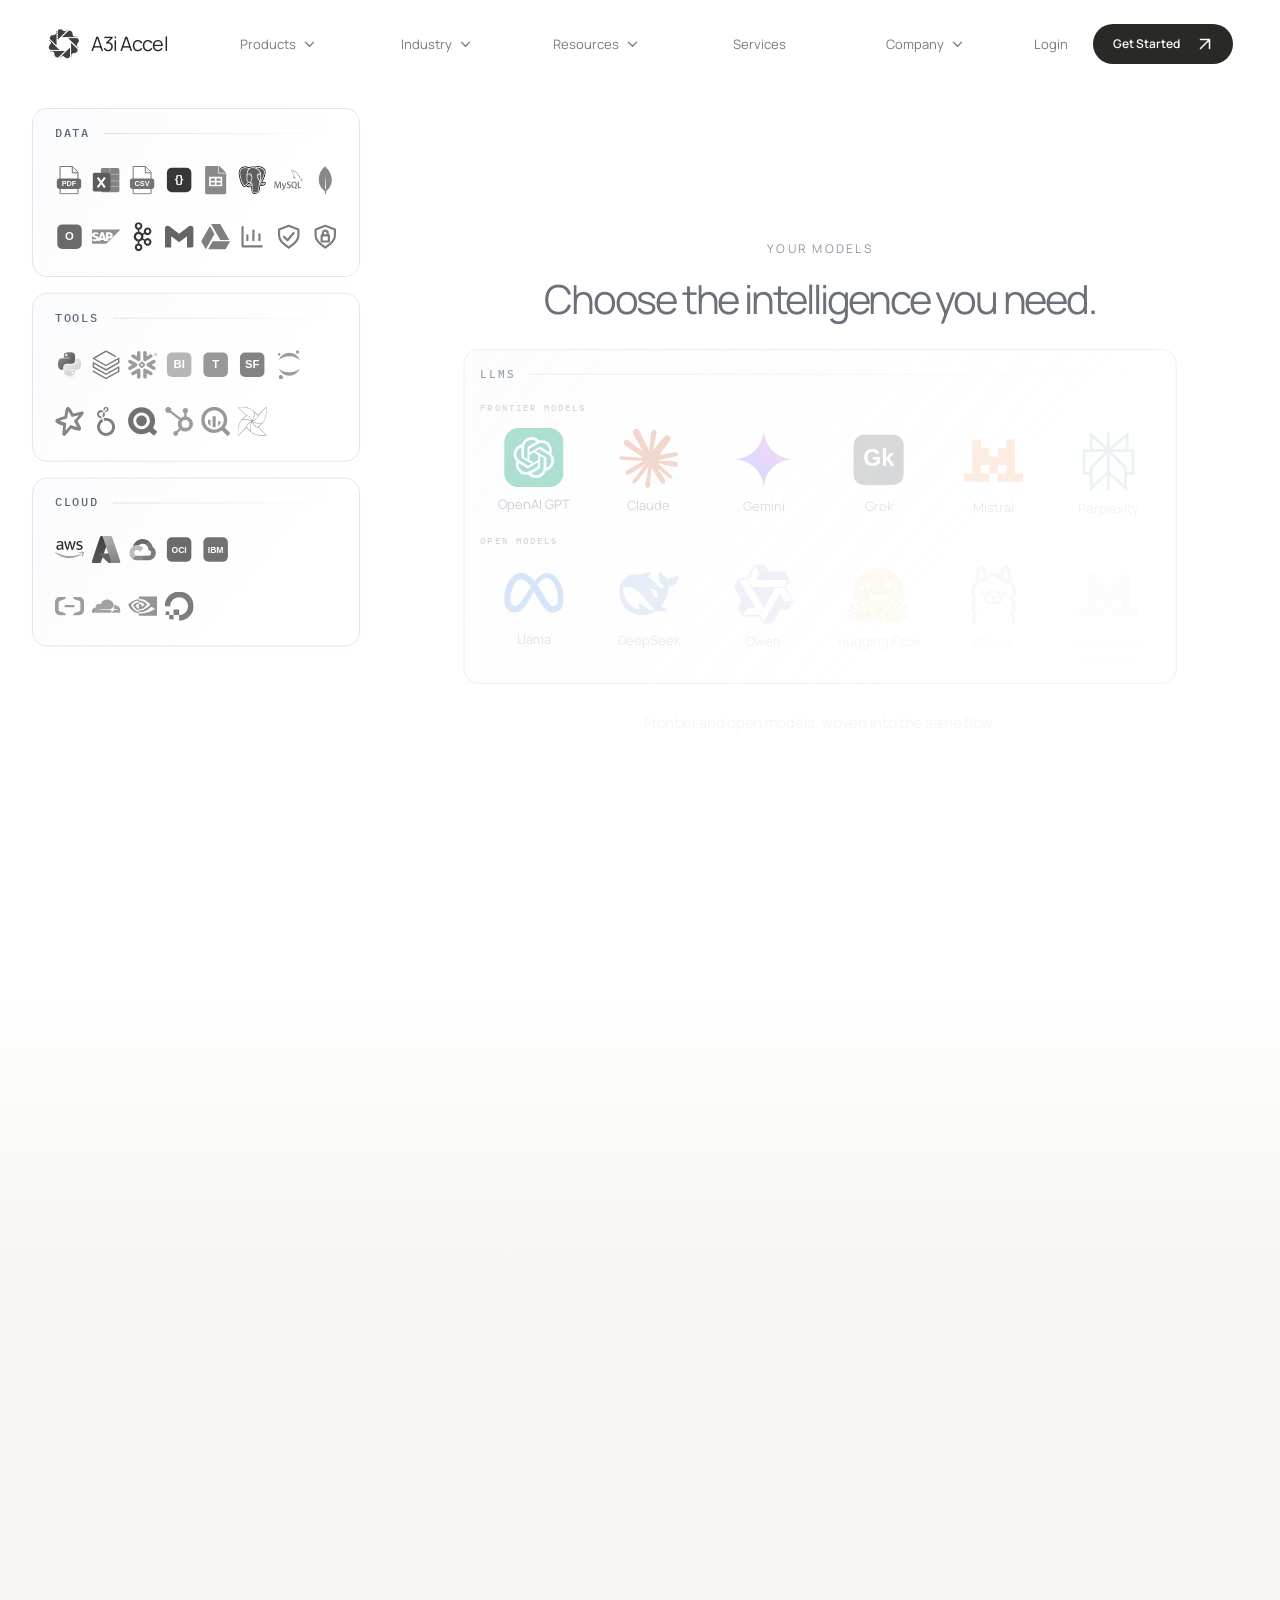
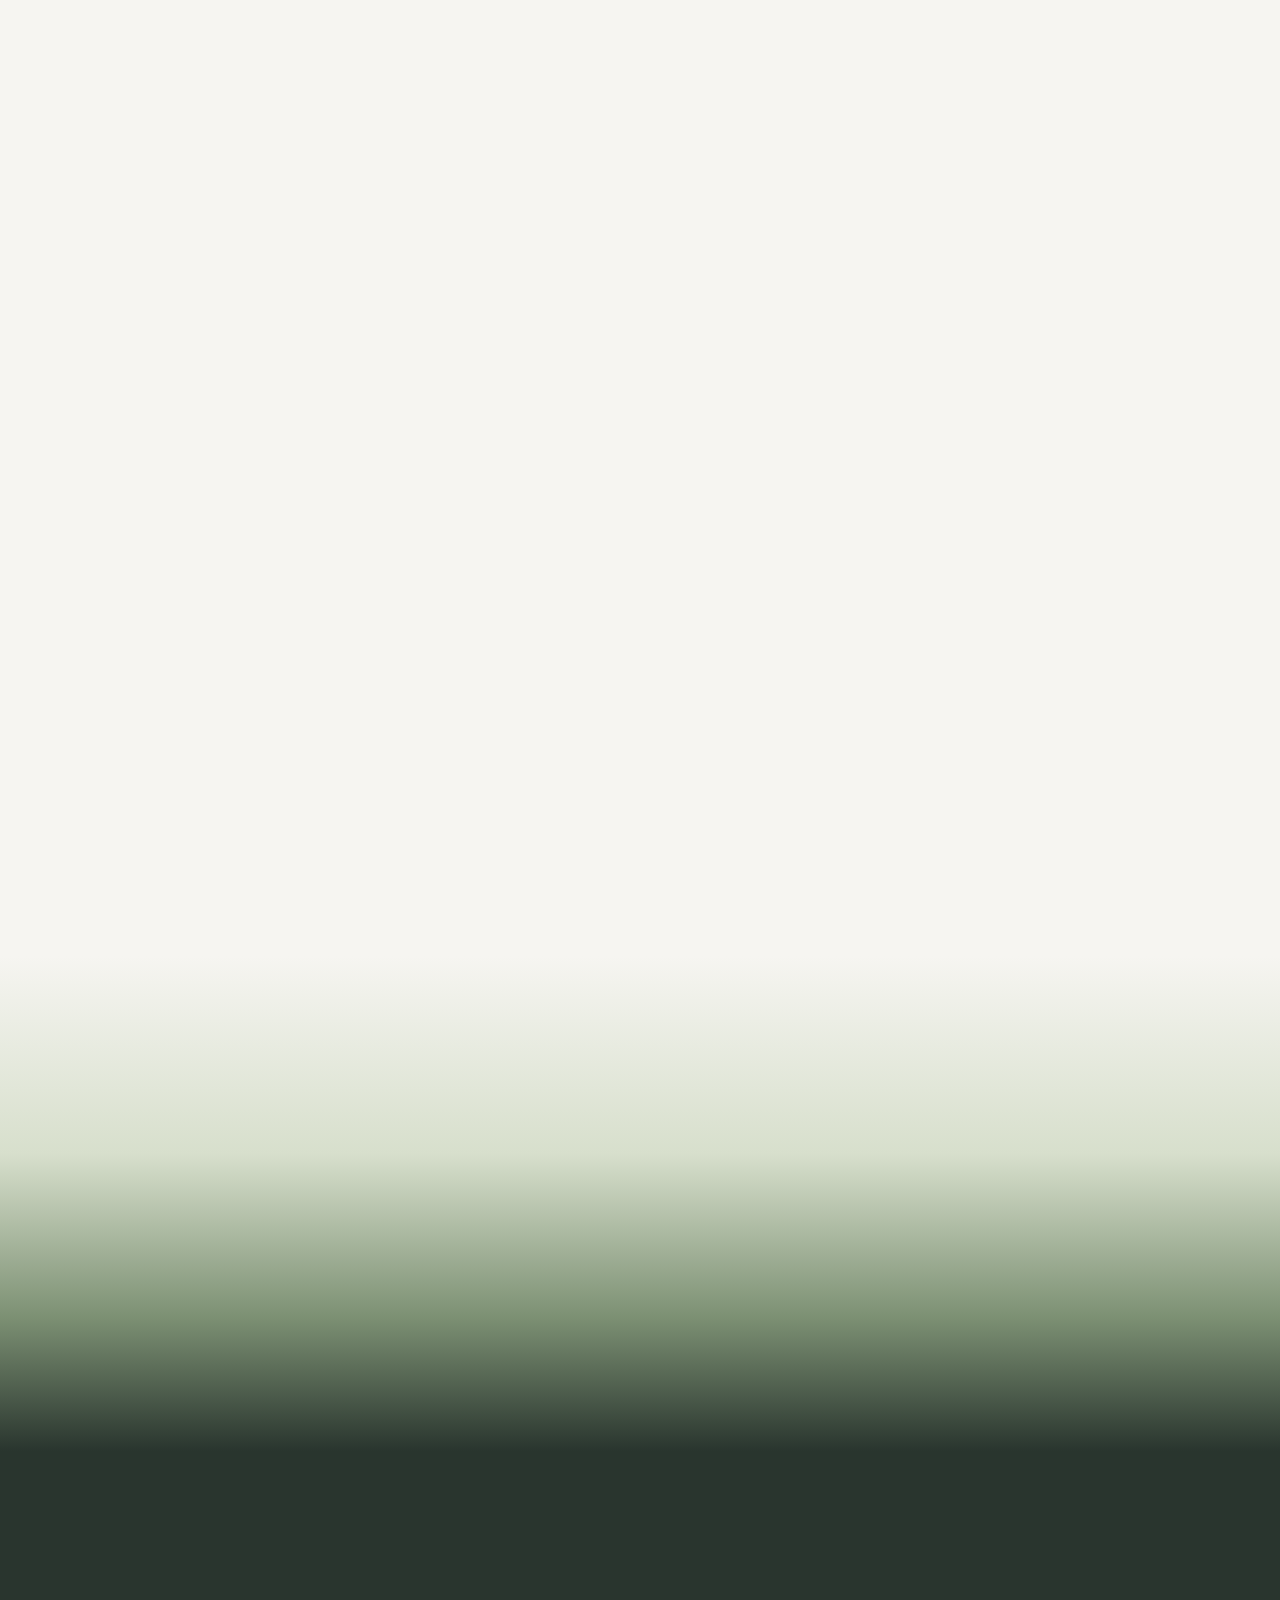
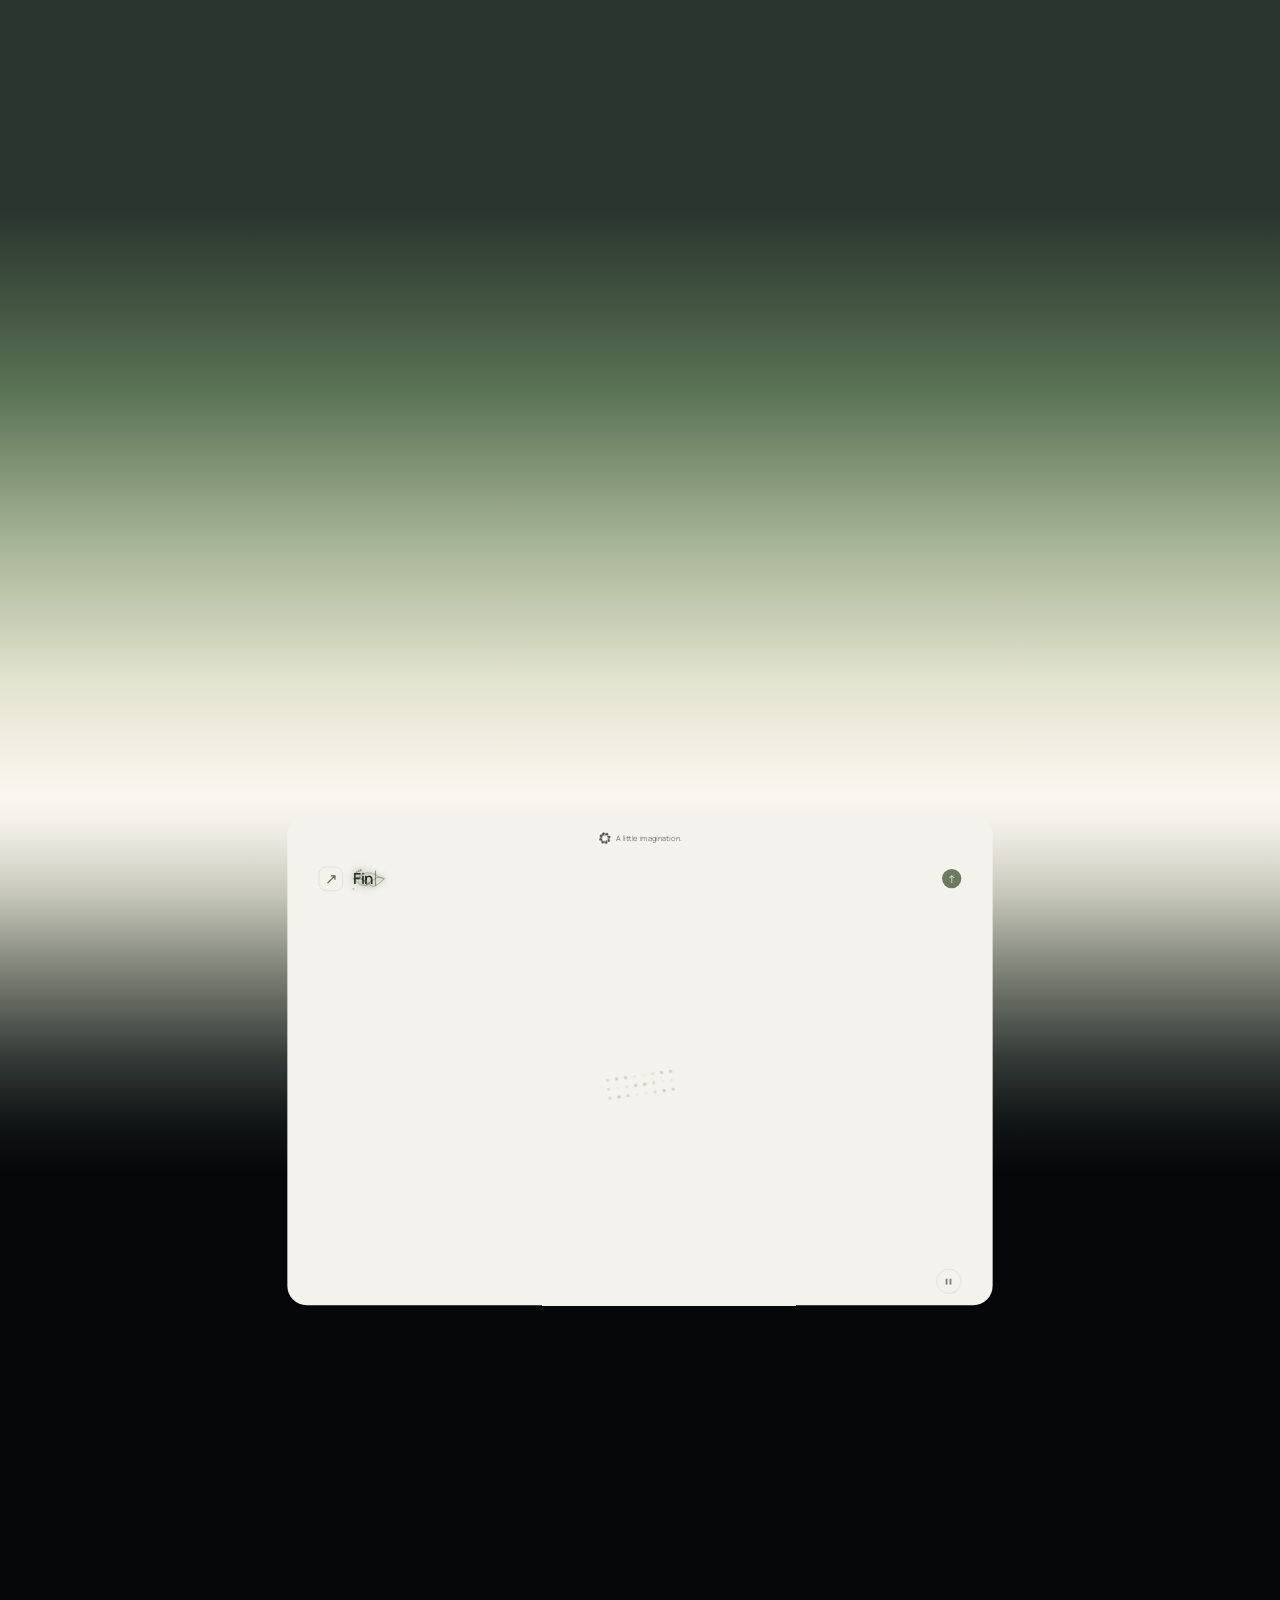
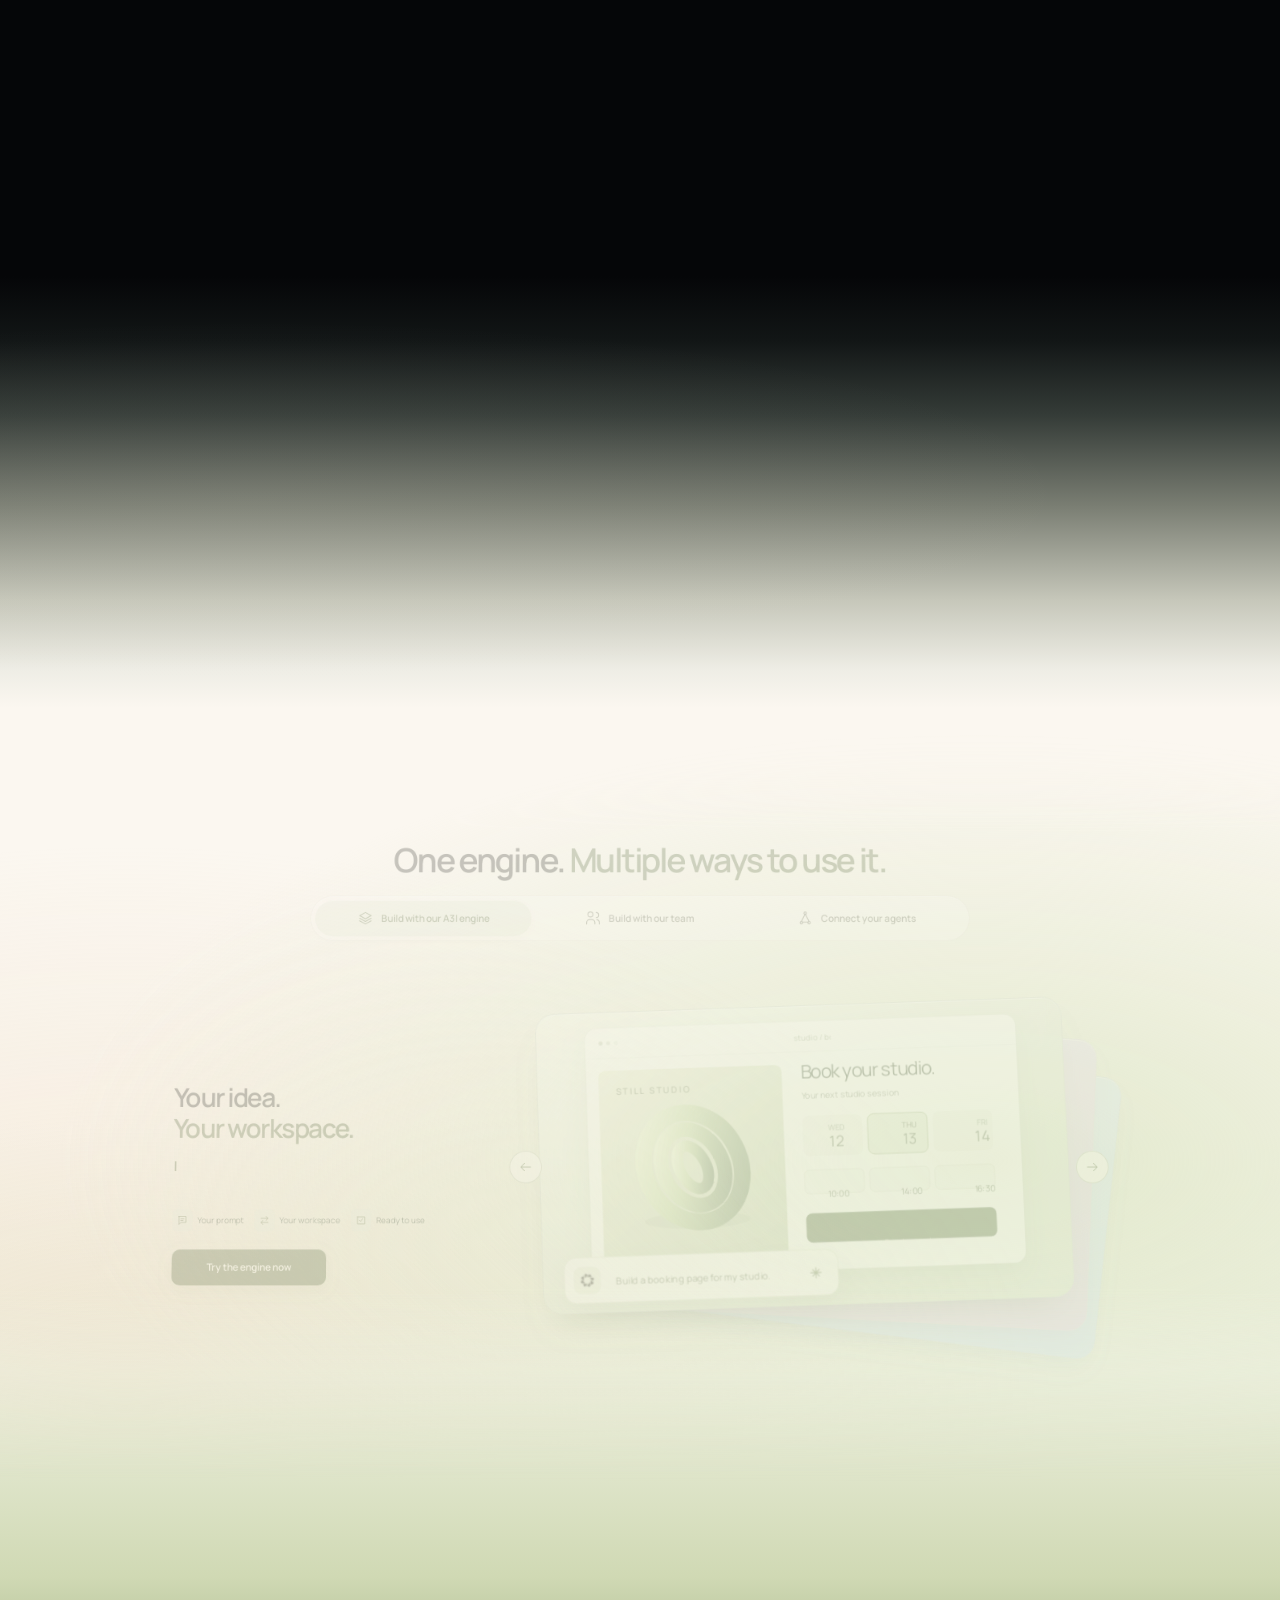
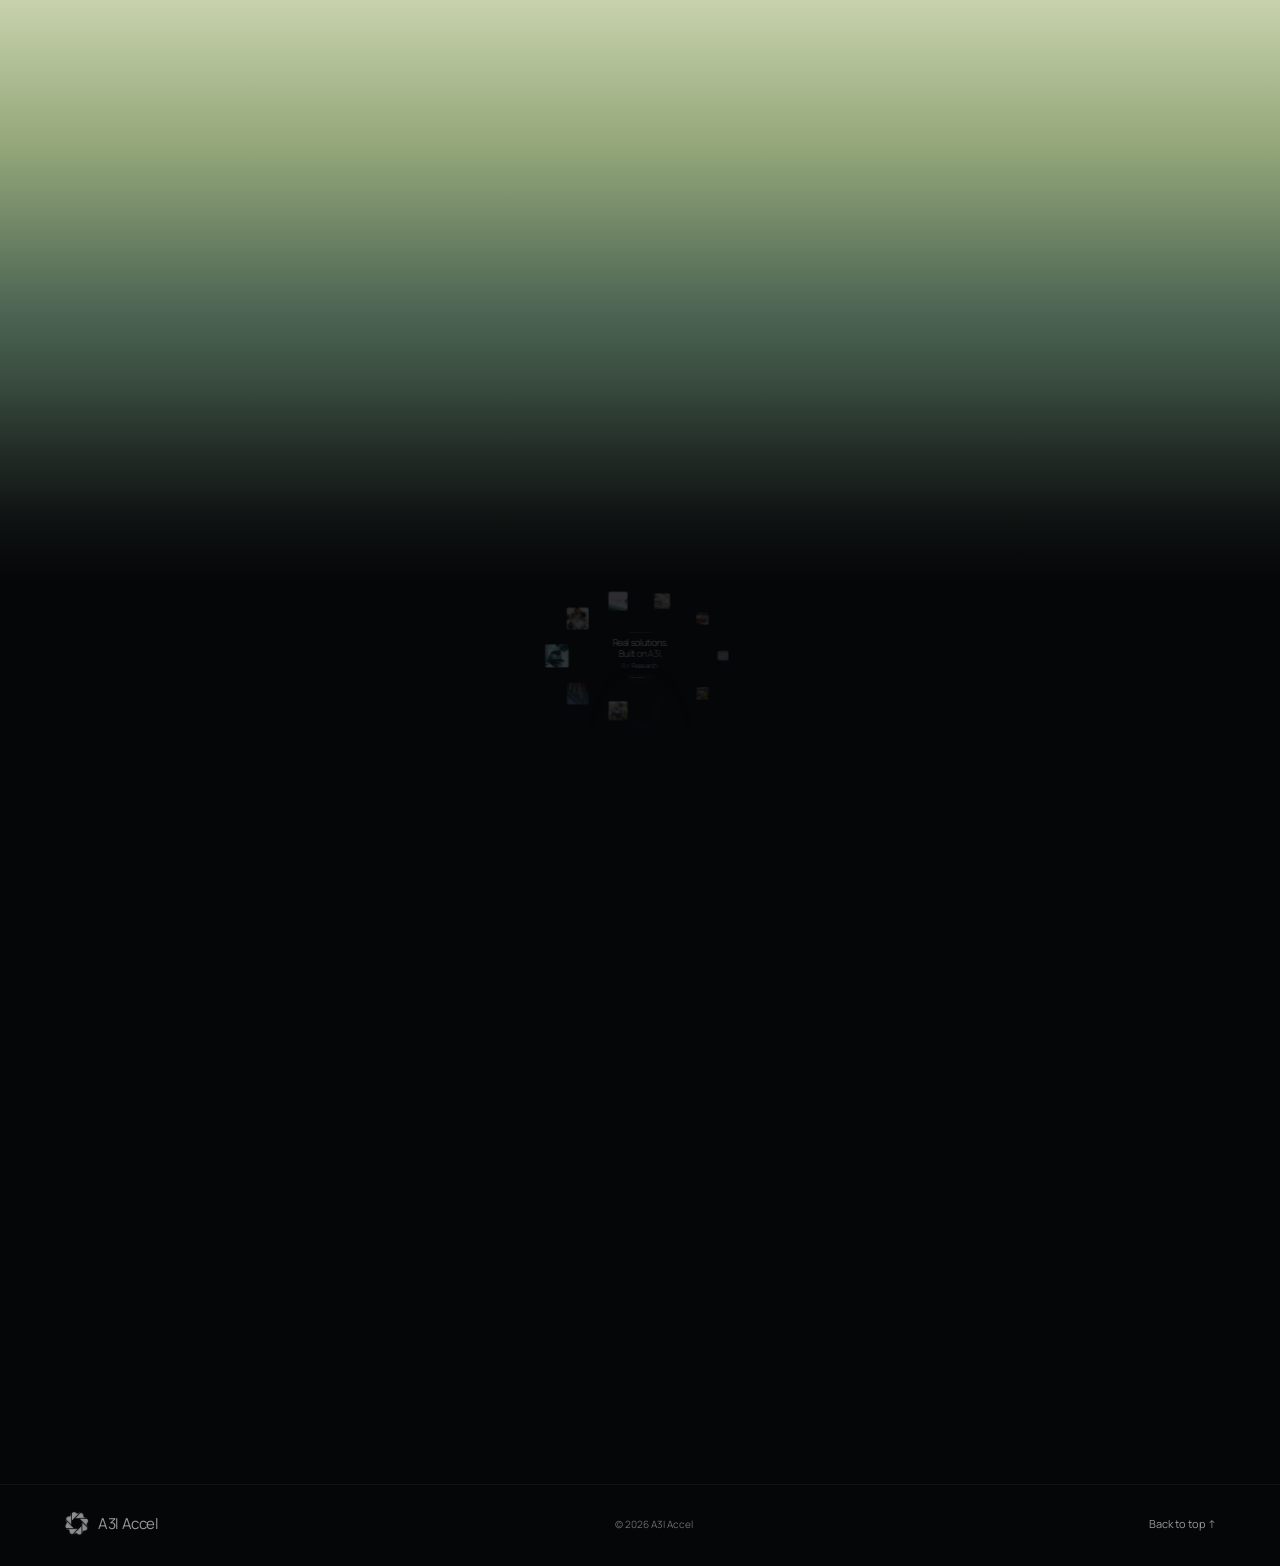
==== commit 0d856d21: "Fix the sideways pan on phones at /main Rebuild of heckerhavard/a3i-homepage (6726312): the product " ====
--- a/main/index.html
+++ b/main/index.html
@@ -13,9 +13,9 @@
       :root:not([data-ready]) { background: #fff; }
       :root:not([data-ready]) body { opacity: 0; }
     </style>
-    <script type="module" crossorigin src="/main/assets/index-BwobTj__.js"></script>
+    <script type="module" crossorigin src="/main/assets/index-DlovsVGc.js"></script>
     <link rel="modulepreload" crossorigin href="/main/assets/three-B-aahvl2.js">
-    <link rel="stylesheet" crossorigin href="/main/assets/index-D_gnHI25.css">
+    <link rel="stylesheet" crossorigin href="/main/assets/index-B4pLrX70.css">
   </head>
   <body>
     <header class="masthead">
--- a/main/assets/index-B4pLrX70.css
+++ b/main/assets/index-B4pLrX70.css
@@ -0,0 +1 @@
+@font-face{font-family:Barlow Condensed;src:url(/main/fonts/barlow-condensed-semibold.woff2) format("woff2");font-weight:600;font-display:swap}@font-face{font-family:Manrope;src:url(/main/fonts/manrope-regular.woff2) format("woff2");font-weight:400;font-display:swap}@font-face{font-family:Manrope;src:url(/main/fonts/manrope-semibold.woff2) format("woff2");font-weight:600 700;font-display:swap}:root{font-family:Manrope,Arial,sans-serif;font-synthesis:none;color:#f4f7ff;background:#0b1933;--paper: #f4f7ff;--muted: #92a9c5;--accent: #b0d5ff;--edge: clamp(24px, 3.65vw, 80px);-webkit-font-smoothing:antialiased;-moz-osx-font-smoothing:grayscale}*{box-sizing:border-box}body{margin:0}button,a{-webkit-tap-highlight-color:transparent}button{font:inherit}.ui-arrow{display:inline-block;width:1em;height:1em;flex-shrink:0;vertical-align:-.12em}button:focus-visible,a:focus-visible{outline:2px solid var(--accent);outline-offset:8px}::selection{background:var(--accent);color:#0b1933}.thought{position:relative;isolation:isolate;height:100svh;min-height:660px;overflow:hidden;background:#0b1933}.atmosphere{position:absolute;inset:0;z-index:-3;background:radial-gradient(ellipse at 53% 49%,#416b9e1a 0%,transparent 49%),radial-gradient(ellipse at 49% 35%,#234d7d30 0%,transparent 62%),linear-gradient(180deg,#102447,#0d213d 53%,#07132a)}.sculpture{position:absolute;inset:0;z-index:-2;pointer-events:none}.sculpture canvas{display:block;width:100%;height:100%}.sculpture-fallback{width:100%;height:100%;object-fit:cover;opacity:.65}.sculpture[data-ready] .sculpture-fallback{display:none}.grain{position:absolute;inset:0;z-index:5;pointer-events:none;opacity:.03;background-image:url("data:image/svg+xml,%3Csvg viewBox='0 0 180 180' xmlns='http://www.w3.org/2000/svg'%3E%3Cfilter id='n'%3E%3CfeTurbulence type='fractalNoise' baseFrequency='.91' numOctaves='3' stitchTiles='stitch'/%3E%3C/filter%3E%3Cpath fill='%23fff' filter='url(%23n)' opacity='.8' d='M0 0h180v180H0z'/%3E%3C/svg%3E")}@media(any-pointer:coarse){.grain{display:none}}.motion-toggle{display:inline-flex;align-items:center;gap:12px;padding:9px 0 9px 14px;color:#a9bbd3;border:0;background:transparent;cursor:pointer;font-size:11px}.motion-toggle:hover{color:var(--paper)}.motion-switch{width:26px;height:15px;border:1px solid #748cac;border-radius:20px;padding:3px;display:flex}.motion-switch>span{width:7px;height:7px;background:var(--accent);border-radius:50%;transform:translate(10px);transition:transform .2s ease,background .2s ease}.motion-toggle[aria-pressed=false] .motion-switch>span{transform:translate(0);background:var(--muted)}.composition{position:absolute;inset:31% var(--edge) auto;z-index:2}.eyebrow{display:flex;align-items:center;justify-content:center;gap:10px;margin:0 0 21px;color:#a9bcd5;font-size:9px;line-height:1.5;letter-spacing:2.1px}.live-dot{display:block;width:4px;height:4px;background:var(--accent);border-radius:50%;box-shadow:0 0 12px #b0d5ff40}h1{margin:0;font-family:Barlow Condensed,Arial Narrow,sans-serif;font-size:clamp(100px,20.2vw,380px);font-weight:600;line-height:.84;letter-spacing:-.027em;text-align:center;text-shadow:0 5px 40px #07132a28;outline:none}.title-line{display:inline-flex;align-items:baseline;justify-content:center;white-space:nowrap}.title-group{display:inline-flex;align-items:baseline}.title-word{display:inline-flex}.letter{display:inline-block;transform-origin:50% -20%;will-change:transform}.word-space{width:.17em}.punctuation{color:var(--accent)}.thought-caption{display:flex;justify-content:space-between;align-items:center;max-width:840px;margin:48px auto 0;padding:0 18px}.thought-caption p{margin:0;font-size:clamp(13px,1.05vw,16px);line-height:1.65;letter-spacing:-.18px;color:#c4d1e3}.caption-rule{display:block;width:65px;height:1px;background:#738bad60;margin:0 40px}.thought-caption .caption-aside{color:#91a7c3;font-size:11px;line-height:1.8}.figure-label{position:absolute;top:25.3%;right:13.8%;display:flex;gap:11px;align-items:flex-start;color:#9aafca;font-size:8px;line-height:1.9;letter-spacing:1.1px;opacity:.7}.figure-label-sub{color:#7189a9;font-size:7px;letter-spacing:1px}.crosshair{position:relative;width:11px;height:11px;margin-top:3px}.crosshair:before,.crosshair:after{content:"";position:absolute;background:#8da6c8}.crosshair:before{height:1px;width:11px;top:5px}.crosshair:after{height:11px;width:1px;left:5px}.scene-footer{position:absolute;inset:auto var(--edge) 39px;display:flex;justify-content:space-between;align-items:flex-end;gap:24px}.project-caption{margin:0;font-size:9px;color:#8fa6c2;letter-spacing:1.6px;line-height:1.9}.project-caption span{color:#c4d5ec}.interaction-hint{display:flex;align-items:center;gap:12px;padding-bottom:3px;color:#95acca}.interaction-hint span{font-size:8px;letter-spacing:1.2px}.interaction-hint svg{color:#c4d8f2}.chapter-indicator{width:172px}.chapter-meta{display:flex;justify-content:space-between;align-items:center;font-size:8px;letter-spacing:1.2px;color:#b4c7e2}.chapter-number{color:var(--accent);font-size:11px;letter-spacing:.2px}.chapter-number>span{color:#728bab;font-size:9px}.chapter-track{display:flex;gap:5px;margin-top:13px}.chapter-track>span{display:block;height:2px;flex:1;background:#2e4260}.chapter-track>.active{background:var(--accent)}@media(min-width:1900px){.composition{inset-block-start:32%}.thought-caption{max-width:1000px;margin-top:55px}}@media(max-width:1000px)and (min-width:701px){.thought{min-height:600px}.composition{inset-block-start:33%}.thought-caption{margin-top:38px;max-width:650px}.interaction-hint span{max-width:150px;line-height:1.8}}@media(max-width:700px){:root{--edge: 24px}.thought{min-height:560px}.motion-toggle{gap:9px;font-size:10px}.composition{inset:29% var(--edge) auto}.eyebrow{font-size:7px;letter-spacing:1.6px;gap:8px;margin-bottom:27px}h1{font-size:36.5vw;line-height:.86;letter-spacing:-.025em}.title-line{display:block;white-space:normal}.title-word{vertical-align:top}.title-group{display:flex;justify-content:center}.word-space{display:inline-block;width:.13em}.desktop-space{display:none}.last-word{display:flex;justify-content:center;margin-top:.025em}.thought-caption{justify-content:center;margin-top:32px;padding:0}.thought-caption p{text-align:center;font-size:12px;line-height:1.8}.caption-rule,.caption-aside{display:none}.figure-label{right:15%;top:17.5%;font-size:7px;opacity:.55}.figure-label-sub{font-size:6px}.scene-footer{inset-block-end:max(29px,env(safe-area-inset-bottom));gap:20px}.project-caption{font-size:7px;line-height:1.9;letter-spacing:1.2px}.chapter-indicator{width:131px}.chapter-meta{font-size:6px;letter-spacing:.8px}.chapter-number{font-size:10px}.chapter-number>span{font-size:8px}.chapter-track{margin-top:9px;gap:4px}.interaction-hint{position:absolute;bottom:66px;left:50%;transform:translate(-50%);gap:6px;white-space:nowrap}.interaction-hint span{font-size:6px;letter-spacing:1px}.interaction-hint svg{width:13px;height:17px}}@media(max-width:360px){:root{--edge: 20px}.composition{inset-block-start:25%}.eyebrow{font-size:6px;letter-spacing:1.25px}}@media(max-width:700px)and (max-height:740px){.composition{inset-block-start:25%}h1{font-size:min(36.5vw,21vh)}.thought-caption{margin-top:22px}.figure-label{top:15%}}@media(max-height:700px)and (min-width:701px){.thought{min-height:390px}.composition{inset-block-start:29%}h1{font-size:min(19vw,37vh)}.eyebrow{margin-bottom:17px}.thought-caption{margin-top:25px}.scene-footer{inset-block-end:25px}.figure-label{top:20%}}html[data-motion=off],html[data-motion=off] *,html[data-motion=off] *:before,html[data-motion=off] *:after{scroll-behavior:auto!important;transition-duration:0s!important}html[data-motion=off] .letter{will-change:auto}html[data-motion=off] .interaction-hint{visibility:hidden}html{scrollbar-color:#3a557b #0b1933;scrollbar-width:thin}.masthead{position:absolute;z-index:20;inset:0 0 auto;display:flex;align-items:center;gap:clamp(18px,2.5vw,48px);padding:17px var(--edge);border:0;background:linear-gradient(180deg,#11254ae8,#102345b8 68%,#10234500)}.wordmark{display:inline-flex;flex-shrink:0;align-items:center;gap:10px;color:#f4f7ff;text-decoration:none;white-space:nowrap}.wordmark>span{font-family:ui-monospace,Cascadia Mono,Liberation Mono,monospace;font-size:clamp(20px,1.75vw,29px);font-weight:700;line-height:1;letter-spacing:-.8px}.company-symbol{display:block;width:38px;height:38px;object-fit:contain;filter:invert(1);mix-blend-mode:screen}.primary-nav{display:flex;flex:1;align-items:center;justify-content:space-between;min-width:0;gap:4px}.nav-item,.nav-direct{flex:1;min-width:0}.nav-trigger{display:flex;justify-content:center;align-items:center;gap:8px;width:100%;min-height:44px;padding:10px 5px;border:0;border-radius:0;background:transparent;color:#eaf1fc;cursor:pointer;text-decoration:none;font-size:clamp(12px,1.03vw,16px);font-weight:400;line-height:1.3;white-space:nowrap}.nav-trigger>svg{width:11px;height:7px;fill:none;stroke:currentColor;stroke-width:1.5;flex-shrink:0}.nav-trigger:hover,.nav-trigger[aria-expanded=true]{color:#a8d5ff}.nav-trigger[aria-expanded=true]>svg{transform:rotate(180deg)}.masthead-actions{display:flex;flex-shrink:0;align-items:center;gap:clamp(18px,2vw,32px)}.login-link{padding:12px 0;color:#f4f7ff;font-size:clamp(12px,1.03vw,15px);text-decoration:none;white-space:nowrap}.login-link:hover{color:#b0d5ff}.get-started{display:inline-flex;align-items:center;justify-content:center;gap:17px;padding:13px 23px;color:#11284e;background:#f4f7ff;border:0;border-radius:50px;text-decoration:none;font-size:clamp(11px,.94vw,14px);font-weight:600;white-space:nowrap;line-height:1.4}.get-started:hover{background:#dcecff}.get-started>span{font-size:16px;line-height:1}.menu-toggle,.mobile-login{display:none}.session-signout{display:inline-block;margin-left:24px}.session-signout button{border:0;background:none;color:inherit;padding:8px 0;font:inherit;font-size:11px;cursor:pointer}.nav-panel{position:absolute;top:100%;left:0;right:0;background:#0c1e3cf5;-webkit-backdrop-filter:blur(18px);backdrop-filter:blur(18px);box-shadow:0 30px 50px #020a1938}.nav-panel-inner{display:grid;grid-template-columns:minmax(190px,1fr) minmax(0,3fr);gap:clamp(30px,5vw,90px);padding:27px var(--edge) 35px}.nav-panel-intro>span{font-size:9px;letter-spacing:1.9px;color:#8da9cf}.nav-panel-intro>p{margin:17px 0 22px;color:#f4f7ff;font-size:clamp(19px,2vw,27px);line-height:1.35;letter-spacing:-.6px}.nav-panel-intro>a{display:inline-flex;align-items:center;gap:20px;color:#b0d5ff;text-decoration:none;font-size:11px}.nav-panel-intro>a:hover{color:#fff}.nav-panel-links{display:grid;grid-template-columns:repeat(3,minmax(0,1fr));gap:9px 30px;align-content:start}.nav-panel-links>a{display:grid;grid-template-columns:1fr auto;grid-template-rows:auto auto;align-content:center;gap:7px 10px;min-height:64px;padding:13px 0;color:#e4eefc;text-decoration:none}.nav-panel-links strong{font-size:13px;font-weight:400}.nav-panel-links small{grid-column:1;color:#8fa8c8;font-size:10px;line-height:1.6}.nav-panel-links>a>span{grid-column:2;grid-row:1;color:#7699c5;font-size:14px}.nav-panel-links>a:hover strong,.nav-panel-links>a:hover>span{color:#b0d5ff}.footer-origin{display:flex;align-items:center;gap:22px}.footer-origin .motion-toggle{padding:9px 0;font-size:10px;gap:9px}@media(min-width:981px)and (max-width:1150px){.masthead{gap:17px}.company-symbol{width:31px;height:31px}.wordmark{gap:8px}.wordmark>span{font-size:20px}.nav-trigger{gap:6px;font-size:12px}.masthead-actions{gap:18px}.get-started{padding:12px 16px;gap:10px}}@media(max-width:980px){.masthead{gap:15px;padding-block:17px}.wordmark{gap:9px}.wordmark>span{font-size:22px}.company-symbol{width:33px;height:33px}.masthead-actions{margin-left:auto}.login-link{display:none}.get-started{font-size:11px;padding:11px 17px;gap:12px}.menu-toggle{display:flex;flex-direction:column;justify-content:center;gap:6px;width:31px;height:40px;padding:5px 0 5px 9px;border:0;background:transparent;color:#f4f7ff;cursor:pointer;flex-shrink:0}.menu-toggle>span{width:21px;height:1px;background:currentColor;display:block}.menu-toggle[aria-expanded=true]{gap:0}.menu-toggle[aria-expanded=true]>span:first-child{transform:translateY(.5px) rotate(45deg)}.menu-toggle[aria-expanded=true]>span:last-child{transform:translateY(-.5px) rotate(-45deg)}.primary-nav{display:none;position:absolute;inset:100% 0 auto;padding:8px var(--edge) 26px;max-height:calc(100svh - 78px);overflow-y:auto;overscroll-behavior:contain;background:#0c1e3cfb;-webkit-backdrop-filter:blur(18px);backdrop-filter:blur(18px)}.masthead[data-menu-open] .primary-nav{display:block}.masthead[data-menu-open]{background:#102345}.nav-trigger{justify-content:space-between;min-height:48px;padding:11px 0;font-size:16px}.nav-trigger>svg{width:12px}.nav-panel{position:static;background:transparent;box-shadow:none;-webkit-backdrop-filter:none;backdrop-filter:none}.nav-panel-inner{display:block;padding:7px 0 15px}.nav-panel-intro{display:none}.nav-panel-links{grid-template-columns:repeat(2,minmax(0,1fr));gap:0 26px}.nav-panel-links>a{min-height:51px;padding:12px 0}.nav-panel-links strong{font-size:12px}.nav-panel-links small{font-size:9px}.mobile-login{display:flex;align-items:center;justify-content:space-between;color:#b0d5ff;text-decoration:none;min-height:48px;font-size:16px}}@media(max-width:700px){.masthead{gap:12px;padding-top:max(19px,env(safe-area-inset-top));padding-bottom:15px}.wordmark{gap:8px}.wordmark>span{font-size:20px;letter-spacing:-.8px}.company-symbol{width:30px;height:30px}.get-started{font-size:10px;padding:11px 14px;gap:9px}.get-started>span{font-size:13px}.menu-toggle{width:26px;padding-left:5px}.footer-origin .project-caption{display:none}.footer-origin .motion-toggle{font-size:9px;gap:9px}}@media(max-width:360px){.masthead{gap:10px}.wordmark{gap:6px}.wordmark>span{font-size:18px}.company-symbol{width:27px;height:27px}.get-started{font-size:9px;padding:10px 12px}.get-started>span{display:none}}@media(max-height:480px)and (min-width:701px){.masthead{padding-block:10px}.company-symbol{width:28px;height:28px}.wordmark>span{font-size:20px}.menu-toggle{height:32px}.get-started{padding-block:8px}.primary-nav{max-height:calc(100svh - 54px)}}:root{--header-space: 80px;--request-space: 64px}.journey{height:1880svh}.composition{inset:50% 18px auto;transform:translateY(-45%)}h1{font-size:clamp(110px,21.8vw,420px)}.thought-caption{display:grid;grid-template-columns:1fr 1fr;width:min(1000px,85vw);max-width:none;margin:43px auto 0;padding:0;gap:70px}.thought-caption p,.thought-caption .caption-aside{display:block;text-align:center;font-size:clamp(18px,1.55vw,26px);line-height:1.55;font-weight:600;letter-spacing:-.45px;color:#e8f0ff}.scene-footer{justify-content:center;bottom:25px}.interaction-hint{justify-content:center}.flow-copy{position:absolute;left:50%;top:47%;width:98%;transform:translate(-50%,-50%);text-align:center}.flow-copy h2{font-size:clamp(50px,8.6vw,165px);letter-spacing:-.055em;line-height:.99}.flow-copy h2>span,.flow-copy h2>em{display:block}.flow-copy h2>em{color:#e3edff}.product-stage{inset:var(--header-space) 0 0;perspective-origin:50% 50%}.request-caption{position:absolute;left:18px;right:18px;top:8px;text-align:center;margin:0;padding-inline:8px;font-size:clamp(18px,1.7vw,27px);font-weight:600;line-height:1.35;letter-spacing:-.025em;color:#f4f7ff;text-wrap:balance;text-shadow:0 2px 18px #0005;opacity:0}.request-caption:after{content:"";display:block;width:42px;height:2px;margin:8px auto 0;background:var(--accent);opacity:.8}.store-shell{position:absolute;inset:var(--request-space) 12px 12px;width:auto;height:auto;max-width:none;max-height:none;border-radius:7px}.store-window{grid-template-rows:26px 23px 70px minmax(0,1fr) clamp(165px,23vh,250px)}.store-nav{padding-inline:38px}.store-wordmark{font-size:37px}.store-nav-links button,.store-bag{font-size:12px}.store-announcement{font-size:9px}.store-hero-copy{padding:28px 46px}.store-eyebrow{font-size:9px;margin-bottom:22px}.store-hero-copy h2{font-size:clamp(52px,6.3vw,104px)}.store-description{font-size:13px;margin:23px 0 28px}.store-window .store-shop{font-size:11px;padding:15px 23px}.collection-heading h3{font-size:13px}.collection-heading button{font-size:10px}.product-description{font-size:12px;gap:14px}.product-description small{font-size:9px}.store-collection{grid-template-rows:48px minmax(0,1fr);padding:0 30px 17px}.nav-preferences{grid-column:1 / -1}.nav-preferences .motion-toggle{padding:4px 0}@media(min-width:701px)and (max-height:850px){.store-hero-copy{padding:20px 35px}.store-hero-copy h2{font-size:min(6.3vw,8.4vh)}.store-description{font-size:11px;margin:15px 0 20px}.store-eyebrow{font-size:8px;margin-bottom:15px}}@media(max-width:1000px)and (min-width:701px){.thought-caption{margin-top:34px;gap:35px}.thought-caption p,.thought-caption .caption-aside{font-size:18px}.store-hero-copy{padding-inline:30px}.store-hero-copy h2{font-size:62px}.store-description{font-size:11px}}@media(max-width:700px){:root{--header-space: 74px;--request-space: 70px}.journey{height:1880svh}.composition{inset-inline:16px}h1{font-size:37.2vw}.thought-caption{grid-template-columns:1fr;width:96%;gap:14px;margin-top:26px}.thought-caption p,.thought-caption .caption-aside{display:block;font-size:clamp(14px,4vw,18px);line-height:1.5;letter-spacing:-.25px}.flow-copy{top:47%}.flow-copy h2{font-size:14vw}.scene-footer{bottom:22px}.interaction-hint{position:static;transform:none}.interaction-hint span{font-size:7px}.store-shell{inset:var(--request-space) 6px 6px}.request-caption{font-size:clamp(14px,3.9vw,18px);left:10px;right:10px}.store-window{grid-template-rows:22px 19px 49px minmax(0,1fr) 148px}.store-nav{padding-inline:18px}.store-wordmark{font-size:29px}.store-nav-links button,.store-bag{font-size:8px}.store-announcement{font-size:7px}.store-hero-copy{padding:14px 20px}.store-hero-copy h2{font-size:40px}.store-eyebrow{font-size:6px;margin-bottom:10px}.store-window .store-shop{font-size:8px;padding:12px 16px;margin-top:13px}.store-collection{padding:0 14px 12px;grid-template-rows:36px minmax(0,1fr)}.collection-heading h3{font-size:9px}.collection-heading button{font-size:7px}.product-description{font-size:7px;gap:5px}.product-description small{font-size:5px}@container store (max-height: 530px){.store-window{grid-template-rows:22px 17px 46px minmax(0,1fr)}.store-collection{display:none}.store-hero-copy h2{font-size:34px}}@container store (max-height: 380px){.store-hero{grid-template-columns:47% 53%;grid-template-rows:1fr}.store-hero-copy{grid-column:1;grid-row:1;padding-inline:14px;align-items:flex-start}.store-hero-copy h2{text-align:left;font-size:32px}.store-hero-image{grid-column:2;grid-row:1}}}@media(max-width:700px)and (max-height:700px){h1{font-size:min(37.2vw,22vh)}.thought-caption{margin-top:20px;gap:10px}.thought-caption p,.thought-caption .caption-aside{font-size:14px}}@media(max-height:700px)and (min-width:701px){.composition{transform:translateY(-40%)}h1{font-size:min(21vw,37vh)}.thought-caption{margin-top:20px}.thought-caption p,.thought-caption .caption-aside{font-size:17px}.store-window{grid-template-rows:22px 20px 53px minmax(0,1fr) 145px}.store-hero-copy h2{font-size:52px}.store-eyebrow{margin-bottom:12px}.store-window .store-shop{margin-top:16px}.product-description{font-size:9px}}@media(max-height:480px)and (min-width:701px){:root{--header-space: 52px;--request-space: 54px}.thought-caption p,.thought-caption .caption-aside{font-size:14px}.store-window{grid-template-rows:20px 42px minmax(0,1fr)}.store-announcement,.store-collection{display:none}.store-nav{padding-inline:25px}.store-wordmark{font-size:28px}.store-hero-copy{padding:12px 30px}.store-hero-copy h2{font-size:39px}.store-window .store-shop{padding:10px 15px;margin-top:14px;font-size:9px}.store-shell{inset-block-start:var(--request-space)}.request-caption{top:4px}}@font-face{font-family:IBM Plex Mono;src:url(/main/fonts/ibm-plex-mono-semibold.ttf) format("truetype");font-style:normal;font-weight:600;font-display:swap}html[data-page=imagine]{background:#050608;color:#eeede9;--paper: #eeede9;--muted: #8b8e94;--accent: #c1b09a;scrollbar-color:#48494b #050608}html[data-page=imagine] body{background:#050608}html[data-page=imagine] ::selection{background:#c1b09a;color:#050608}html[data-page=imagine] .masthead{position:absolute;background:linear-gradient(#050608ed,#05060894 65%,#05060800);padding-block:22px}html[data-page=imagine] .wordmark{gap:11px}html[data-page=imagine] .wordmark>span{font:400 clamp(19px,1.55vw,25px)/1.1 "Manrope",sans-serif;letter-spacing:-.9px}html[data-page=imagine] .company-symbol{width:33px;height:33px;opacity:.9}html[data-page=imagine] .nav-trigger,html[data-page=imagine] .login-link{color:#bfc0c2;font-size:13px}html[data-page=imagine] .nav-trigger:hover,html[data-page=imagine] .nav-trigger[aria-expanded=true],html[data-page=imagine] .login-link:hover{color:#f2eee7}html[data-page=imagine] .get-started{padding:12px 20px;background:#e9e7e2;color:#17191c;font-size:12px;font-weight:600}html[data-page=imagine] .get-started:hover{background:#fffdf7}html[data-page=imagine] .nav-panel{background:#0c0e12f7;box-shadow:0 25px 50px #0005}html[data-page=imagine] .nav-panel-intro>p,html[data-page=imagine] .nav-panel-links>a{color:#dededb}html[data-page=imagine] .nav-panel-intro>span,html[data-page=imagine] .nav-panel-links small{color:#93969e}html[data-page=imagine] .nav-panel-intro>a,html[data-page=imagine] .nav-panel-links>a>span,html[data-page=imagine] .mobile-login{color:#baaf9d}html[data-page=imagine] .motion-toggle{color:#a6a4a0}html[data-page=imagine] .motion-switch{border-color:#68645d}.imagine-page{height:auto}.imagine-hero{position:relative;height:118svh}.imagine-viewport{position:sticky;top:0;height:100svh;overflow:hidden;isolation:isolate;background:#050608}.imagine-vortex{position:absolute;inset:0;z-index:0;pointer-events:none}.imagine-vortex>canvas{display:block;width:100%;height:100%}.imagine-vortex[data-renderer=fallback]>canvas{visibility:hidden}@media(min-width:981px)and (hover:hover)and (pointer:fine){html[data-page=imagine][data-motion=on] .imagine-viewport[data-person-cursor]{cursor:none}.imagine-viewport :is(a,button,[role=button]){cursor:pointer}.imagine-viewport :is(input,textarea,[contenteditable=true]){cursor:text}}.imagine-person-cursor{display:none;position:absolute;top:0;left:0;width:0;height:0;z-index:30;pointer-events:none;will-change:transform}.imagine-person-pull,.imagine-person-turn{position:absolute;top:0;left:0;width:80px;height:60px}.imagine-person-art{display:block;width:80px;height:60px;overflow:visible;filter:drop-shadow(0 1px 2px #000a)}.imagine-person-shirt-logo{filter:invert(1);mix-blend-mode:screen}@media(min-width:981px)and (hover:hover)and (pointer:fine){html[data-page=imagine][data-motion=on] .imagine-person-cursor{display:block}}.imagine-person-cursor[hidden]{display:none!important}.imagine-cursor-host{position:fixed;left:0;top:0;width:0;height:0;z-index:100;pointer-events:none;will-change:transform}.imagine-cursor-host[hidden]{display:none}.imagine-cursor-fragment{position:absolute;left:0;top:0;z-index:40;width:3px;height:3px;border-radius:.5px;opacity:0;pointer-events:none}html[data-page=imagine][data-imagine-cursor] body{cursor:none}html[data-page=imagine][data-imagine-cursor] :is(a,button,[role=button]){cursor:pointer}html[data-page=imagine][data-imagine-cursor] :is(input,textarea,[contenteditable=true]){cursor:text}html[data-page=imagine][data-imagine-cursor] .reel-build-link[data-build-cursor]{cursor:none}.imagine-fallback{position:absolute;inset:0}.imagine-vortex[data-renderer=webgl] .imagine-fallback{display:none}.imagine-fallback-disk{position:absolute;left:var(--imagine-sink-x, 50%);top:var(--imagine-sink-y, 50%);width:clamp(180px,28vw,420px);height:clamp(55px,7.5vw,110px);transform:translate(-50%,-50%) rotate(var(--imagine-sink-tilt, 23deg));border:1px solid #c79b655c;border-radius:50%;box-shadow:0 0 55px #c69a6020,inset 0 0 38px #d4ad7520}.imagine-fallback-disk:after{content:"";position:absolute;left:50%;top:50%;width:var(--imagine-core-width, 360px);height:var(--imagine-core-height, 175px);border-radius:50%;transform:translate(-50%,-50%);background:#020304;box-shadow:0 -1px 16px #d3b68460}.imagine-fallback-tool{position:absolute;left:var(--x);top:var(--y);width:clamp(27px,3.4vw,52px);height:clamp(27px,3.4vw,52px);opacity:.42;transform:translate(-50%,-50%) rotate(var(--turn))}.imagine-copy{--imagine-edge-row: clamp(38px, 3.3vw, 55px);position:absolute;z-index:2;top:47%;left:0;right:0;transform:translateY(-50%);display:grid;grid-template-rows:var(--imagine-edge-row) auto var(--imagine-edge-row);row-gap:clamp(22px,2.8vh,30px);padding-inline:22px;text-align:center;pointer-events:none}.imagine-brand{display:flex;align-items:center;justify-content:center;gap:12px;align-self:center;margin:0;color:#dedbd4;font-size:clamp(16px,1.35vw,22px);font-weight:600;line-height:1.4;letter-spacing:-.025em}.imagine-brand .company-symbol{width:36px;height:36px;opacity:.94}.imagine-brand>span>span{color:#c5ac88}.imagine-copy h1{margin:0;color:#f0efeb;font:600 clamp(42px,5.35vw,92px)/1.12 "Manrope",sans-serif;letter-spacing:-.05em;text-shadow:0 2px 18px #050608,0 0 35px #0506088c}.imagine-copy h1>span{display:inline-block}.imagine-copy h1>span:last-child{color:#d2c5b2}.imagine-prompt{align-self:center;min-height:1.6em;margin:0;color:#e0dcd4;font-family:IBM Plex Mono,Cascadia Code,Liberation Mono,monospace;font-weight:600;font-size:clamp(19px,2.05vw,34px);line-height:1.6;letter-spacing:-.025em;text-shadow:0 2px 18px #050608}.imagine-caret{display:inline-block;height:1em;width:2px;margin-left:7px;background:#d6b789;vertical-align:-.13em;animation:imagine-blink .9s step-end infinite}@keyframes imagine-blink{0%,48%{opacity:.8}49%,to{opacity:0}}html[data-page=imagine][data-motion=off] .imagine-caret{animation:none;opacity:.55}.imagine-sr-only{position:absolute;width:1px;height:1px;padding:0;margin:-1px;overflow:hidden;clip-path:inset(50%);white-space:nowrap;border:0}@media(max-width:980px){html[data-page=imagine] .primary-nav,html[data-page=imagine] .masthead[data-menu-open]{background:#0b0d11f9}html[data-page=imagine] .nav-trigger{font-size:16px}html[data-page=imagine] .nav-panel{background:transparent;box-shadow:none}}@media(max-width:700px){html[data-page=imagine] .masthead{padding-top:max(20px,env(safe-area-inset-top));padding-bottom:14px}html[data-page=imagine] .company-symbol{width:27px;height:27px}html[data-page=imagine] .wordmark{gap:8px}html[data-page=imagine] .wordmark>span{font-size:19px}html[data-page=imagine] .get-started{font-size:10px;padding:10px 14px;gap:9px}.imagine-copy{--imagine-edge-row: 40px;padding-inline:18px;row-gap:22px}.imagine-brand{gap:10px;font-size:16px}.imagine-brand .company-symbol{width:30px;height:30px}.imagine-copy h1{font-size:clamp(38px,10.5vw,66px);line-height:1.18;letter-spacing:-.05em}.imagine-copy h1>span{display:block}.imagine-prompt{font-size:clamp(17px,4.5vw,24px)}}@media(max-width:360px){html[data-page=imagine] .wordmark>span{font-size:17px}html[data-page=imagine] .company-symbol{width:25px;height:25px}html[data-page=imagine] .get-started{padding-inline:11px}}@media(max-height:500px){html[data-page=imagine] .masthead{padding-block:10px}.imagine-copy{--imagine-edge-row: 32px;row-gap:13px}.imagine-brand{font-size:15px}.imagine-brand .company-symbol{width:27px;height:27px}.imagine-copy h1{font-size:clamp(35px,6.6vh,50px)}.imagine-prompt{font-size:19px}}.imagine-showreel{position:relative;z-index:4;height:120svh;padding:20px;--reel-paper: #f4f2ec;--reel-accent: #566647}.reel-surface{position:sticky;top:20px;height:calc(100svh - 40px);min-height:300px;overflow:hidden;isolation:isolate;color:#282b2a;background:var(--reel-paper);border-radius:34px;transform:scale(var(--reel-scale, .48));transform-origin:center top;transition:background-color 1.5s ease;--reel-edge: clamp(24px, 4.3vw, 80px)}.reel-heading{position:absolute;inset:28px var(--reel-edge) auto;display:flex;align-items:center;justify-content:center;gap:20px;color:#70736c;font-size:13px}.reel-heading>span:first-child{display:flex;align-items:center;gap:10px}.reel-heading img{width:22px;height:22px;opacity:.8}.reel-prompt{position:absolute;top:76px;left:var(--reel-edge);right:var(--reel-edge);display:flex;align-items:center;gap:18px;min-height:68px;isolation:isolate}.reel-prompt p{position:relative;isolation:isolate;flex:1;min-width:0;margin:0;font-size:clamp(18px,2.1vw,32px);font-weight:600;line-height:1.35;letter-spacing:-.045em;text-shadow:0 0 calc(var(--reel-prompt-energy, 0) * 20px) color-mix(in srgb,var(--reel-accent) 36%,transparent)}.reel-prompt-mark{position:relative;display:grid;place-items:center;flex-shrink:0;width:43px;height:43px;border:1px solid #30373028;border-radius:14px;color:var(--reel-accent);font-size:26px}.reel-prompt-magic{position:absolute;inset:0;z-index:-1;width:100%;height:100%;overflow:visible;color:var(--reel-accent);filter:drop-shadow(0 0 4px color-mix(in srgb,var(--reel-accent) 85%,transparent)) drop-shadow(0 0 9px color-mix(in srgb,var(--reel-accent) 36%,transparent));pointer-events:none}.reel-prompt-magic path{stroke:currentColor;stroke-width:1.25;opacity:.8}.reel-prompt-magic path:nth-child(2){opacity:.55;stroke-width:1.6}.reel-prompt-magic path:nth-child(3){opacity:.9;stroke-width:.95}.reel-prompt-magic circle{fill:currentColor}.reel-send{display:grid;place-items:center;flex-shrink:0;width:34px;height:34px;border-radius:50%;background:var(--reel-accent);color:#fff;font-size:19px;opacity:.85;transition:background-color 1s ease}.reel-type-caret{display:inline-block;height:.95em;width:2px;margin-left:4px;vertical-align:-.08em;background:var(--reel-accent);opacity:0}.reel-surface[data-typing=true] .reel-type-caret{opacity:.65;animation:imagine-blink .65s step-end infinite}.reel-workspace{position:absolute;inset:168px var(--reel-edge) 84px}.reel-stage{position:absolute;inset:0;border:1px solid #323b341a;border-radius:12px;overflow:hidden;box-shadow:0 14px 40px -22px #222b293b,0 0 calc(var(--reel-build-energy, 0) * 32px) color-mix(in srgb,var(--reel-accent) 15%,transparent);pointer-events:none}.reel-piece{position:absolute;top:0;left:0;overflow:hidden;transform-origin:center;contain:layout paint}.reel-layer{position:absolute;inset:0;overflow:hidden}.reel-face{position:absolute;inset:0 auto auto 0;transform-origin:top left;overflow:hidden;background:var(--reel-paper)}.reel-face.ui-view{container-type:size}.reel-pixels{position:absolute;inset:0;width:100%;height:100%;z-index:40;pointer-events:none}.reel-store-context.store-window{display:block;border-radius:0}.reel-store-context>*{width:100%;height:100%}.reel-store-context .store-product{display:grid;grid-template-columns:45% 55%;align-items:center;text-align:left;padding:0;border:0;background:#f4f2e9}.reel-store-context .store-hero-copy h2{font-size:clamp(30px,4.5vw,63px)}.reel-store-context .store-hero-image{position:relative}.reel-store-context .image-caption{white-space:nowrap}.reel-face .phone-case{padding:20px;gap:13px}.reel-face .booking-intro{min-height:55px}.reel-face .booking-intro>p{margin-bottom:8px}.reel-face .booking-intro h3{font-size:clamp(25px,2.6vw,39px)}.reel-face .phone-service{padding-block:10px}.reel-face .phone-dates button{padding-block:8px}.reel-face .time-label{margin-top:10px}.reel-face .booking-feedback{margin-top:6px;min-height:15px}.reel-intro{position:absolute;inset:0;display:flex;flex-direction:column;align-items:center;justify-content:center;text-align:center;pointer-events:none}.reel-intro[hidden]{display:none}.reel-intro-pixels{display:grid;grid-template-columns:repeat(8,5px);gap:11px;transform:rotate(-8deg)}.reel-intro-pixels i{display:block;width:5px;height:5px;border-radius:1px;background:var(--reel-accent);opacity:calc(.15 + sin(var(--i) * 1.2)*.12)}.reel-play{position:absolute;z-index:51;right:var(--reel-edge);bottom:20px;display:grid;place-items:center;width:44px;height:44px;padding:0;border:1px solid #303c3028;border-radius:50%;color:#394335;background:transparent;cursor:pointer}.reel-play:hover{background:#303c300a}.reel-surface :is(a,button):focus-visible{outline-color:var(--reel-accent);outline-offset:4px}.reel-surface[data-paused=true] .reel-type-caret{animation-play-state:paused}.reel-build-link{position:absolute;inset:0;z-index:50;border-radius:inherit;cursor:pointer;text-decoration:none}.reel-build-link:focus-visible{outline-offset:-8px!important}.reel-build-label,.reel-build-cursor{display:flex;align-items:center;justify-content:center;gap:11px;min-height:48px;padding:12px 19px;border:1px solid #ffffff18;border-radius:100px;color:#f4f2ec;background:#171b1a;font:600 13px/1.2 Manrope,sans-serif;white-space:nowrap;box-shadow:0 5px 22px #14201920}.reel-build-label{position:absolute;left:var(--reel-edge);bottom:18px}.reel-build-label img,.reel-build-cursor img{display:block;width:24px;height:24px;object-fit:contain;filter:invert(1);mix-blend-mode:screen}.reel-build-cursor{position:absolute;top:0;left:0;z-index:35;min-width:154px;min-height:56px;pointer-events:none}.reel-build-cursor[hidden]{display:none}@media(hover:hover)and (pointer:fine){.reel-build-link[data-build-cursor]{cursor:none}.reel-build-label{visibility:hidden}.reel-build-link:focus-visible .reel-build-label{visibility:visible}}.reel-app-bar{display:flex;align-items:center;justify-content:space-between;height:100%;padding:0 13px;background:#303a4d0a;border-bottom:1px solid #303a4d17;color:#717b86;font-size:9px}.reel-app-bar>span:first-child{display:flex;gap:4px}.reel-app-bar i{width:5px;height:5px;border-radius:50%;background:#8795a45e}.theme-research{--reel-ink: #2e485d;--reel-sub: #6b8191;--reel-soft: #dce6ee;--reel-line: #becedb;--reel-accent: #426d95;--reel-paper: #edf3f7}.theme-agents{--reel-ink: #4d4165;--reel-sub: #8a7b9e;--reel-soft: #e3dcef;--reel-line: #d3c7e4;--reel-accent: #77609c;--reel-paper: #f2eef8}.reel-face:is(.theme-research,.theme-agents){color:var(--reel-ink);background:var(--reel-paper)}.reel-kicker{margin:0;font-size:8px;font-weight:600;letter-spacing:.09em;color:var(--reel-sub)}.reel-document-heading{display:flex;flex-direction:column;justify-content:center;height:100%;padding:16px 26px}.reel-document-heading h2{margin:8px 0 6px;font-size:clamp(21px,2.8vw,36px);font-weight:600;line-height:1.14;letter-spacing:-.045em}.reel-document-heading>span{color:var(--reel-sub);font-size:10px}.reel-research-rail{display:flex;flex-direction:column;gap:20px;height:100%;padding:32px 24px;background:#dce6ee}.reel-research-rail>strong,.reel-agent-rail>strong{font:400 36px/1 Georgia,serif;letter-spacing:-1.5px}.reel-research-rail strong span{margin-left:14px;color:#7c9bb5;font-size:26px}.reel-research-rail>p{margin:-6px 0 12px;font-size:6px;letter-spacing:.05em}.reel-research-rail>span{display:flex;align-items:center;justify-content:space-between;gap:8px;font-size:10px}.reel-research-rail>span>b{font-size:8px;font-weight:400;opacity:.6}.reel-research-rail .reel-rail-active{color:#345d7e}.reel-research-rail>small{margin-top:auto;font-size:9px;line-height:1.7;color:#778b9d}.reel-research-orbit{position:relative;display:grid;place-items:center;width:100%;flex:1;min-height:30px;max-height:130px;margin-top:auto}.reel-research-orbit i{position:absolute;width:80%;height:50%;border:1px solid #6686a043;border-radius:50%;transform:rotate(45deg)}.reel-research-orbit i:nth-child(2){transform:rotate(-45deg)}.reel-research-orbit i:nth-child(3){transform:rotate(90deg)}.reel-research-orbit b{font-size:34px;font-weight:400;color:#6c8aa1}.reel-panel{display:flex;flex-direction:column;height:100%;padding:23px;border:1px solid var(--reel-line);border-radius:10px;background:var(--reel-paper)}.reel-panel h3{margin:16px 0 12px;font-size:clamp(19px,2.1vw,30px);font-weight:400;line-height:1.18;letter-spacing:-.045em}.reel-panel>p:not(.reel-kicker){max-width:44em;margin:0;color:var(--reel-sub);font-size:11px;line-height:1.8}.reel-finding-tags{display:flex;gap:6px;margin-top:18px}.reel-finding-tags span{padding:5px 9px;color:var(--reel-accent);background:var(--reel-soft);border-radius:4px;font-size:8px}.reel-comparison{display:flex;flex-direction:column;justify-content:center;flex:1;gap:18px;margin-top:24px}.reel-comparison>span{display:grid;grid-template-columns:58px 1fr 80px;align-items:center;gap:10px;font-size:9px}.reel-comparison i{display:block;width:var(--length);height:5px;background:#7395af;border-radius:4px;transform-origin:left}.reel-comparison>span:nth-child(2) i{background:#9cb5bc}.reel-comparison>span:nth-child(3) i{background:#c3ad80}.reel-comparison small{color:var(--reel-sub);text-align:right;font-size:8px}.reel-source-note{display:block;margin-top:17px;color:var(--reel-sub);font-size:8px}.reel-source{display:flex;align-items:center;gap:13px;flex:1;min-height:42px;border-bottom:1px solid var(--reel-line)}.reel-source>b{display:grid;place-items:center;flex-shrink:0;width:28px;height:32px;background:var(--reel-soft);border-radius:4px;color:var(--reel-sub);font-size:9px}.reel-source>span{font-size:11px;line-height:1.6}.reel-source small{display:block;color:var(--reel-sub);font-size:8px}.reel-source>i{margin-left:auto;color:var(--reel-sub);font-size:14px;font-style:normal}.reel-source-footer{margin-top:20px;color:var(--reel-sub);font-size:9px}.reel-research-metrics{display:flex;justify-content:space-between;align-items:center;height:100%;padding:15px 26px;border:1px solid var(--reel-line);border-radius:10px}.reel-research-metrics>div{display:flex;flex-direction:column;gap:7px}.reel-research-metrics b{font-size:28px;font-weight:400;letter-spacing:-1px}.reel-research-metrics span{font-size:9px;color:var(--reel-sub)}.reel-face:has(.reel-text-link) .reel-panel{padding:14px 20px}.reel-face:has(.reel-text-link) h3{margin:8px 0;font-size:17px}.reel-face:has(.reel-text-link) .reel-panel>p:not(.reel-kicker){display:none}.reel-text-link{color:var(--reel-accent);font-size:9px}.reel-agent-rail{display:flex;flex-direction:column;height:100%;padding:32px 22px;background:#e2daee}.reel-agent-rail strong span{display:inline-block;margin-left:22px;color:#9b86b7;font:400 30px Manrope,sans-serif}.reel-agent-rail>span{margin-top:32px;font:400 clamp(17px,1.9vw,26px)/1.4 Georgia,serif;letter-spacing:-.4px}.reel-agent-rail>div{margin-top:auto;font-size:8px;color:#82708e}.reel-agent-rail i,.reel-agent-bottom i{display:inline-block;width:5px;height:5px;margin-right:7px;border-radius:50%;background:#8f7aa6}.reel-agent-graph{display:flex;flex-direction:column;justify-content:center;height:100%;padding:clamp(20px,3vw,50px);border:1px solid var(--reel-line);border-radius:10px;background:radial-gradient(ellipse at center,#e8e0f1,#f2eef8 75%)}.reel-orchestrator{display:flex;align-items:center;gap:16px;max-width:440px;width:90%;margin-inline:auto;padding:22px;border:1px solid #b8a7ce;border-radius:12px;background:#faf7fd;box-shadow:0 8px 22px #4d416510}.reel-orchestrator>span{display:grid;place-items:center;flex-shrink:0;width:42px;height:42px;border-radius:12px;color:#f8f5fc;background:#86709f;font-size:25px}.reel-orchestrator small{color:var(--reel-sub);font-size:7px;letter-spacing:.05em}.reel-orchestrator h3{margin:6px 0;font-size:16px;font-weight:600;letter-spacing:-.5px}.reel-orchestrator p{margin:0;color:var(--reel-sub);font-size:9px}.reel-orchestrator>i{margin-left:auto;color:#8b789f;font-size:13px;font-style:normal}.reel-agent-links{position:relative;display:flex;justify-content:center;height:clamp(35px,5vh,65px);flex-shrink:0}.reel-agent-links i{width:33%;height:50%;margin-top:auto;border-top:1px solid #bcaccc;border-left:1px solid #bcaccc}.reel-agent-links i:nth-child(2){position:absolute;top:0;left:50%;width:0;height:100%;margin:0;border-top:0}.reel-agent-links i:last-child{border-left:0;border-right:1px solid #bcaccc}.reel-agent-nodes{display:flex;gap:12px}.reel-agent-nodes article{flex:1;min-width:0;padding:17px;border:1px solid #c6b9d7;border-radius:9px;background:#faf7fd}.reel-agent-nodes article>span{display:flex;justify-content:space-between;color:#b2a3c2;font-size:9px}.reel-agent-nodes article i{font-style:normal}.reel-agent-nodes h3{margin:17px 0 8px;font-size:17px;font-weight:400;letter-spacing:-.5px}.reel-agent-nodes p{min-height:24px;margin:0 0 14px;color:var(--reel-sub);font-size:9px;line-height:1.5}.reel-agent-nodes small{display:flex;align-items:center;gap:5px;font-size:8px;color:#7b8b6b}.reel-agent-nodes small i{width:4px;height:4px;border-radius:50%;background:#91a47c}.reel-agent-nodes article[data-state=working]{border-color:#9780b5;box-shadow:0 0 18px #9780b520}.reel-agent-nodes article[data-state=waiting] small{color:#a89bb5}.reel-agent-nodes article[data-state=waiting] small i{background:#bfb5ca}.reel-agent-nodes article[data-state=working] small{color:#8a6fa9}.reel-agent-nodes article[data-state=working] small i{background:#8a6fa9}.reel-agent-handoff{display:flex;align-items:center;justify-content:center;gap:12px;margin-top:28px;font-size:8px;color:#9a87ad}.reel-agent-handoff b{font-weight:400}.reel-check{display:flex;align-items:center;gap:9px;padding:16px 0;border-bottom:1px solid var(--reel-line);color:#8c9b7b;font-size:11px}.reel-check span{color:var(--reel-sub);font-size:10px}.reel-shared-file{display:flex;align-items:center;gap:12px;margin-top:auto;padding-top:22px}.reel-shared-file>span{color:var(--reel-accent);font-size:28px}.reel-shared-file b{font-size:10px;font-weight:600}.reel-shared-file small{display:block;margin-top:7px;color:var(--reel-sub);font-size:8px}.reel-shared-file i{margin-left:auto;color:var(--reel-sub);font-style:normal}.reel-agent-bottom{display:flex;align-items:center;justify-content:space-between;gap:10px;height:100%;color:var(--reel-sub);font-size:9px}.reel-agent-bottom b{font-weight:400;color:var(--reel-accent)}@media(max-width:700px){.imagine-showreel{padding:10px}.reel-surface{--reel-edge: 18px;top:10px;height:calc(100svh - 20px);border-radius:24px}.reel-heading{top:24px;font-size:12px}.reel-heading img{width:19px;height:19px}.reel-prompt{top:72px;gap:12px;min-height:85px;align-items:flex-start}.reel-prompt p{padding-top:3px;font-size:clamp(18px,5vw,25px);line-height:1.4;letter-spacing:-.04em}.reel-prompt-mark{width:29px;height:31px;border-radius:9px;font-size:20px}.reel-send{display:none}.reel-workspace{top:174px;bottom:78px}.reel-play{bottom:16px}.reel-stage{border-radius:8px}.reel-store-context .store-hero-copy h2{font-size:clamp(28px,8.8vw,43px)}.reel-store-context .store-hero-copy{justify-content:center}.reel-face .phone-case{max-width:330px;border-radius:22px;padding:17px 20px;gap:12px}.reel-face .booking-intro h3{font-size:32px}.reel-document-heading{padding:10px 15px}.reel-document-heading h2{margin:7px 0 6px;font-size:24px}.reel-document-heading>span{font-size:8px}.reel-kicker{font-size:6px}.reel-panel{padding:15px;border-radius:7px}.reel-panel h3{margin:9px 0;font-size:22px}.reel-panel>p:not(.reel-kicker){font-size:9px;line-height:1.7}.reel-finding-tags{display:none}.reel-comparison{gap:10px;margin-top:14px}.reel-comparison>span{grid-template-columns:49px 1fr 73px;font-size:8px}.reel-comparison small{font-size:7px}.reel-source-note{margin-top:10px;font-size:6px}.reel-source{min-height:30px;gap:10px}.reel-source>b{width:20px;height:25px;font-size:7px}.reel-source>span{font-size:9px}.reel-source small{font-size:7px}.reel-source-footer{display:none}.reel-agent-graph{padding:18px 12px}.reel-orchestrator{width:100%;gap:9px;padding:16px 12px}.reel-orchestrator>span{width:30px;height:30px;border-radius:9px;font-size:19px}.reel-orchestrator h3{font-size:13px}.reel-orchestrator small{font-size:6px}.reel-orchestrator p{font-size:7px}.reel-agent-nodes{gap:6px}.reel-agent-nodes article{padding:12px 8px}.reel-agent-nodes h3{font-size:13px;margin:18px 0 10px}.reel-agent-nodes p{min-height:32px;font-size:8px}.reel-agent-nodes small{font-size:6px}.reel-agent-handoff{flex-wrap:wrap;gap:6px;margin-top:22px;font-size:7px}.reel-agent-bottom{font-size:7px;justify-content:center}.reel-agent-bottom b{display:none}}@media(max-height:700px)and (min-width:701px){.reel-surface{--reel-edge: 35px}.reel-heading{top:18px}.reel-prompt{top:51px;min-height:50px}.reel-prompt p{font-size:23px}.reel-workspace{top:115px;bottom:78px}.reel-document-heading h2{font-size:24px}.reel-panel{padding:15px}.reel-panel h3{margin:9px 0;font-size:22px}.reel-panel>p:not(.reel-kicker){font-size:9px}.reel-finding-tags{display:none}.reel-comparison{margin-top:12px;gap:12px}.reel-source-note{margin-top:10px}.reel-agent-graph{padding:18px}.reel-orchestrator{padding:14px}.reel-agent-links{height:28px}.reel-agent-nodes article{padding:12px}.reel-agent-nodes h3{margin:10px 0}.reel-agent-handoff{display:none}}@media(max-height:500px){.imagine-showreel{height:auto;min-height:800px}.reel-surface{position:relative;top:0;height:760px}.reel-workspace{top:120px;bottom:78px}.reel-heading{top:18px}.reel-prompt{top:52px}}@media(max-width:360px),(max-width:700px)and (max-height:780px){.reel-panel{padding:12px}.reel-panel h3{margin:7px 0;font-size:18px}.reel-panel>p:not(.reel-kicker){font-size:8px;line-height:1.5}.reel-comparison{gap:7px;margin-top:10px}.reel-comparison>span{grid-template-columns:40px 1fr 65px;font-size:7px}.reel-comparison small{font-size:6px}.reel-source-note{margin-top:8px;font-size:5px}.reel-source>span{font-size:8px}.reel-source small{font-size:6px}.reel-agent-handoff{margin-top:16px}.reel-agent-graph{padding:15px 10px}.reel-agent-nodes h3{font-size:11px}}html[data-page=imagine][data-motion=off] .reel-type-caret{animation:none}@font-face{font-family:Fraunces;src:url(/main/fonts/fraunces-var-latin.woff2) format("woff2");font-weight:300 600;font-display:swap;unicode-range:U+0000-00FF,U+0131,U+0152-0153,U+02BB-02BC,U+02C6,U+02DA,U+02DC,U+0304,U+0308,U+0329,U+2000-206F,U+20AC,U+2122,U+2191,U+2193,U+2212,U+2215,U+FEFF,U+FFFD}@font-face{font-family:Fraunces;src:url(/main/fonts/fraunces-var-latin-ext.woff2) format("woff2");font-weight:300 600;font-display:swap;unicode-range:U+0100-02BA,U+02BD-02C5,U+02C7-02CC,U+02CE-02D7,U+02DD-02FF,U+1D00-1DBF,U+1E00-1E9F,U+1EF2-1EFF,U+2020,U+20A0-20AB,U+20AD-20C4,U+2113,U+2C60-2C7F,U+A720-A7FF}@font-face{font-family:IBM Plex Sans;src:url(/main/fonts/ibm-plex-sans-var-latin.woff2) format("woff2");font-weight:400 600;font-display:swap;unicode-range:U+0000-00FF,U+0131,U+0152-0153,U+02BB-02BC,U+02C6,U+02DA,U+02DC,U+0304,U+0308,U+0329,U+2000-206F,U+20AC,U+2122,U+2191,U+2193,U+2212,U+2215,U+FEFF,U+FFFD}@font-face{font-family:IBM Plex Sans;src:url(/main/fonts/ibm-plex-sans-var-latin-ext.woff2) format("woff2");font-weight:400 600;font-display:swap;unicode-range:U+0100-02BA,U+02BD-02C5,U+02C7-02CC,U+02CE-02D7,U+02DD-02FF,U+1D00-1DBF,U+1E00-1E9F,U+1EF2-1EFF,U+2020,U+20A0-20AB,U+20AD-20C4,U+2113,U+2C60-2C7F,U+A720-A7FF}@font-face{font-family:IBM Plex Mono;src:url(/main/fonts/ibm-plex-mono-medium-latin.woff2) format("woff2");font-weight:500;font-display:swap;unicode-range:U+0000-00FF,U+0131,U+0152-0153,U+02BB-02BC,U+02C6,U+02DA,U+02DC,U+0304,U+0308,U+0329,U+2000-206F,U+20AC,U+2122,U+2191,U+2193,U+2212,U+2215,U+FEFF,U+FFFD}@font-face{font-family:IBM Plex Mono;src:url(/main/fonts/ibm-plex-mono-medium-latin-ext.woff2) format("woff2");font-weight:500;font-display:swap;unicode-range:U+0100-02BA,U+02BD-02C5,U+02C7-02CC,U+02CE-02D7,U+02DD-02FF,U+1D00-1DBF,U+1E00-1E9F,U+1EF2-1EFF,U+2020,U+20A0-20AB,U+20AD-20C4,U+2113,U+2C60-2C7F,U+A720-A7FF}.a3i-reel-ui{--ink: #0a0a0a;--ink-2: #3d3a33;--muted: #636b78;--line: #d8e0ea;--line-soft: #e6ecf3;--page: #f5f8fc;--card: #fff;--fill: #eaf0f7;--chip: #e8eef5;--red: #b5181e;--mark: #b5181e;--ok-ink: #17603f;--ok-fill: #dcf0e5;--ok-dot: #1f8a5b;--warn-ink: #7a4b00;--warn-fill: #fbecc9;--warn-dot: #c98a0b;--cat1: #3d5aae;--cat2: #a8811c;--cat3: #0a7e62;--cat4: #c4517e;--cat5: #1d8ca6;--button: #0a0a0a;--button-ink: #fff;--serif: "Fraunces", Georgia, "Times New Roman", serif;--sans: "IBM Plex Sans", "Helvetica Neue", Arial, sans-serif;--mono: "IBM Plex Mono", ui-monospace, Menlo, monospace;--navy: linear-gradient(rgba(255, 255, 255, .075) 0%, rgba(255, 255, 255, .02) 48%, rgba(255, 255, 255, 0) 52%), linear-gradient(#1c2f58 0%, #13244a 55%, #0e1c3d 100%);color:var(--ink);background:var(--page);font:400 12px/1.45 var(--sans);container-type:size}.a3i-theme-research{--ink: #e9eef7;--ink-2: #c8d2e3;--muted: #95a3ba;--line: #1e2c45;--line-soft: #18243a;--page: #0b1322;--card: #101b30;--fill: #0d172a;--chip: #18243a;--mark: #f87171;--ok-ink: #86efac;--ok-fill: #12301f;--ok-dot: #4ade80;--button: #1d4ed8;--button-ink: #fff;--serif: Georgia, "Times New Roman", serif;--sans: system-ui, -apple-system, "Segoe UI", Roboto, sans-serif}.a3i-theme-agents{--page: #f7f3ea;--card: #fffdf8;--fill: #efe9db;--chip: #e6e1d4;--line: #d9d2c0;--line-soft: #e8e2d3;--muted: #7a756a;--ok-ink: #2f5d3a;--ok-fill: #e3ecdf;--ok-dot: #2f5d3a}.a3i-reel-ui *,.a3i-reel-ui *:before,.a3i-reel-ui *:after{box-sizing:border-box}.a3i-reel-ui svg{display:block;width:16px;height:16px;flex-shrink:0}.a3i-reel-ui img{display:block}.a3i-reel-ui button{font:inherit;cursor:default}.a3i-reel-ui h2,.a3i-reel-ui h3,.a3i-reel-ui p{margin:0}.a3i-reel-ui em{font-style:normal}.a3i-label{font:500 9px/1.3 var(--mono);letter-spacing:.08em;text-transform:uppercase;color:var(--muted)}.a3i-chip{display:inline-flex;align-items:center;gap:6px;width:fit-content;flex-shrink:0;padding:4px 8px;border-radius:4px;background:var(--chip);color:var(--ink-2);font-size:10.5px;font-weight:500;line-height:1.25;white-space:nowrap}.a3i-chip>i{width:6px;height:6px;border-radius:50%;background:var(--muted)}.a3i-chip.ok{background:var(--ok-fill);color:var(--ok-ink)}.a3i-chip.ok>i{background:var(--ok-dot)}.a3i-chip.warn{background:var(--warn-fill);color:var(--warn-ink)}.a3i-chip.warn>i{background:var(--warn-dot)}.a3i-pill{display:inline-flex;align-items:center;padding:4px 11px;border:1px solid rgba(255,255,255,.3);border-radius:999px;font-size:10.5px;font-weight:600;color:#fff;white-space:nowrap}.a3i-pill.light{background:#fff;color:#0a0a0a;border-color:#fff}.a3i-button{display:inline-flex;align-items:center;justify-content:center;min-height:34px;padding:8px 14px;border:1px solid transparent;border-radius:6px;background:var(--button);color:var(--button-ink);font-size:12px;font-weight:600;line-height:1.2;white-space:nowrap}.a3i-button.ghost{background:var(--card);color:var(--ink);border-color:var(--line)}.a3i-panel{display:flex;flex-direction:column;height:100%;min-height:0;overflow:hidden;padding:16px;border:1px solid var(--line);border-radius:8px;background:var(--card)}.a3i-panel-title{display:flex;align-items:flex-start;justify-content:space-between;gap:10px;flex-shrink:0;margin-bottom:12px}.a3i-panel-title h3{font-size:13.5px;font-weight:600;line-height:1.3}.a3i-panel-title p{margin-top:3px;color:var(--muted);font-size:10.5px;line-height:1.4}.a3i-panel-action{display:flex;flex-direction:column;gap:7px;margin-top:auto;padding-top:12px;flex-shrink:0}.a3i-panel-action>small{color:var(--muted);font-size:9.5px;text-align:center}.a3i-panel-action>div{display:flex;gap:8px}.a3i-panel-action>div>.a3i-button:first-child{flex:1}.a3i-url{display:flex;align-items:center;gap:12px;height:100%;padding:0 14px;background:var(--fill);border-bottom:1px solid var(--line);color:var(--muted);font-size:9.5px}.a3i-url-dots{display:flex;gap:5px}.a3i-url-dots i{width:7px;height:7px;border-radius:50%;background:var(--line)}.a3i-url-field{display:flex;align-items:center;gap:6px;min-width:0;padding:3px 12px;border-radius:5px;background:var(--card);font-family:var(--mono);font-size:9.5px;white-space:nowrap;overflow:hidden;text-overflow:ellipsis}.a3i-url-field svg{width:10px;height:10px;color:var(--ok-dot)}.a3i-url-note{margin-left:auto;white-space:nowrap}.a3i-accel-bar{display:flex;align-items:center;gap:22px;height:100%;padding:0 16px;background:var(--navy);color:#f2f0eb;box-shadow:inset 0 1px #ffffff17}.a3i-accel-mark{display:flex;align-items:center;gap:8px;font:600 14px/1 var(--mono);letter-spacing:-.02em;white-space:nowrap}.a3i-accel-mark img{width:20px;height:20px;padding:2px;border-radius:5px;background:#fff}.a3i-accel-bar .a3i-brand{display:flex;align-items:baseline;gap:8px;align-self:stretch;padding-top:2px;border-bottom:2px solid #e8676d;align-items:center}.a3i-accel-bar .a3i-brand strong{font-size:13px;font-weight:600}.a3i-accel-bar .a3i-brand em{color:#ff6b6b}.a3i-accel-bar .a3i-brand small{color:#f2f0eb99;font-size:9.5px;white-space:nowrap}.a3i-accel-right{margin-left:auto}.a3i-tabs{display:flex;align-items:stretch;gap:24px;height:100%;padding:0 16px;background:var(--card);border-bottom:1px solid var(--line)}.a3i-tabs>div{display:flex;align-items:stretch;flex:1;min-width:0}.a3i-tabs>div>span{display:flex;align-items:center;justify-content:center;padding:0 16px;border-bottom:2px solid transparent;color:var(--muted);font-size:12px;white-space:nowrap}.a3i-tabs>div>.active{color:var(--ink);font-weight:600;border-color:var(--ink)}.a3i-tabs-brand{align-self:center;font:400 19px/1 var(--serif)}.a3i-tabs-brand em,.a3i-site-head strong em{color:var(--mark)}.a3i-tabs-note{align-self:center;color:var(--muted);font:500 9px var(--mono);letter-spacing:.08em;text-transform:uppercase;white-space:nowrap}.a3i-site-head{display:flex;align-items:center;gap:22px;height:100%;padding:0 16px;background:var(--page);border-bottom:1px solid var(--line)}.a3i-site-head .a3i-brand{display:flex;align-items:center;gap:9px}.a3i-site-head .a3i-brand strong{font:400 20px/1 var(--serif);white-space:nowrap}.a3i-site-head .a3i-brand small{padding:2px 6px;border-radius:3px;background:var(--chip);color:var(--muted);font:500 8.5px var(--mono);letter-spacing:.08em;text-transform:uppercase}.a3i-harbor-logo{display:grid;place-items:center;width:26px;height:26px;border-radius:6px;background:#0a0a0a;color:#fff;font:500 17px/1 var(--serif);box-shadow:inset 0 -3px #b5181e}.a3i-site-links{display:flex;gap:20px;margin-left:auto;color:var(--ink-2);font-size:12px;white-space:nowrap}.a3i-site-links>.active{color:var(--ink);font-weight:600}.a3i-outline{display:flex;align-items:center;gap:6px;padding:7px 12px;border:1px solid var(--field-line, #b9c4d2);border-radius:6px;background:#fff;font-size:11.5px;font-weight:500;white-space:nowrap}.a3i-outline svg{width:13px;height:13px}.a3i-page-heading{display:flex;align-items:center;justify-content:space-between;gap:14px;height:100%;padding:4px 0}.a3i-page-heading>div{min-width:0}.a3i-eyebrow{margin-bottom:4px!important;color:var(--muted);font:500 9.5px/1.3 var(--mono);letter-spacing:.08em;text-transform:uppercase;white-space:nowrap;overflow:hidden;text-overflow:ellipsis}.a3i-page-heading h2{position:relative;padding-bottom:7px;font:340 24px/1.15 var(--serif);letter-spacing:-.01em;white-space:nowrap;overflow:hidden;text-overflow:ellipsis}.a3i-page-heading h2:after{content:"";position:absolute;left:0;bottom:0;width:26px;height:2px;background:var(--red)}.a3i-heading-sub{margin-top:5px!important;color:var(--muted);font-size:11px;white-space:nowrap;overflow:hidden;text-overflow:ellipsis}.a3i-theme-app .a3i-page-heading{flex-wrap:wrap;align-content:center}.a3i-theme-app .a3i-page-heading>div{display:grid;grid-template-columns:auto 1fr;column-gap:16px;align-items:end}.a3i-theme-app .a3i-eyebrow{grid-column:1 / -1}.a3i-theme-app .a3i-heading-sub{margin:0 0 9px!important}.a3i-theme-research .a3i-page-heading h2{font-weight:400}.a3i-theme-research .a3i-page-heading h2:after{background:#3b82f6}.a3i-theme-agents .a3i-eyebrow:before{content:"";display:inline-block;width:18px;height:2px;margin-right:8px;vertical-align:middle;background:var(--red)}.a3i-search{display:flex;align-items:center;gap:10px;height:100%;padding:6px 12px;border:1px solid var(--line);border-radius:8px;background:var(--card)}.a3i-search>p{display:flex;flex-direction:column;gap:2px;flex:1;min-width:0;padding:4px 9px;border:1px solid var(--line);border-radius:5px}.a3i-search span{color:var(--muted);font:500 8px var(--mono);letter-spacing:.08em;text-transform:uppercase;white-space:nowrap}.a3i-search b{font-size:12px;font-weight:500;white-space:nowrap;overflow:hidden;text-overflow:ellipsis}.a3i-search em{color:var(--muted);font-size:10.5px;white-space:nowrap}.a3i-listing{display:flex;flex-direction:column;height:100%;overflow:hidden;border:1px solid var(--line);border-radius:8px;background:var(--card)}.a3i-listing.selected{border-color:#0a0a0a;box-shadow:0 0 0 1px #0a0a0a}.a3i-listing-image{position:relative;flex:1;min-height:0;overflow:hidden;background:#dbe8f7}.a3i-listing-image img{width:100%;height:100%;object-fit:cover}.a3i-listing-image .a3i-chip{position:absolute;top:10px;left:10px}.a3i-image-tag{position:absolute;right:10px;bottom:10px;padding:3px 8px;border-radius:4px;background:#fff;font-size:10.5px;font-weight:500}.a3i-listing-body{flex-shrink:0;padding:12px 14px 13px}.a3i-listing-place{color:var(--muted);font-size:10.5px;font-weight:500}.a3i-listing h3{margin-top:3px;font:400 16px/1.25 var(--serif)}.a3i-listing-price{display:flex;align-items:baseline;gap:5px;margin-top:7px}.a3i-listing-price strong{font-size:21px;font-weight:600;letter-spacing:-.01em}.a3i-listing-price small{color:var(--muted);font-size:11px}.a3i-listing-specs{display:flex;gap:14px;margin-top:8px;padding-top:8px;border-top:1px solid var(--line-soft);color:var(--ink-2);font-size:11px}.a3i-listing-specs b{font-weight:600;color:var(--ink)}.a3i-listing-tags{display:flex;flex-wrap:wrap;gap:5px;margin-top:8px!important}.a3i-listing-tags span{padding:2px 7px;border-radius:4px;background:var(--chip);color:var(--ink-2);font-size:9.5px;white-space:nowrap}.a3i-book h3{font:340 22px/1.2 var(--serif)}.a3i-book-place{display:flex;align-items:center;gap:5px;margin:4px 0 12px!important;color:var(--muted);font-size:10.5px}.a3i-book-place svg{width:12px;height:12px}.a3i-book .a3i-label{margin-bottom:6px!important}.a3i-tour-type{display:grid;grid-template-columns:1fr 1fr;gap:6px;margin-bottom:12px}.a3i-tour-type>span{display:flex;flex-direction:column;gap:2px;padding:7px 8px;border:1px solid var(--line);border-radius:6px;text-align:center}.a3i-tour-type b{font-size:11.5px;font-weight:600}.a3i-tour-type small{color:var(--muted);font-size:9px}.a3i-tour-type>.active{background:#0a0a0a;border-color:#0a0a0a;color:#fff}.a3i-tour-type>.active small{color:#ffffffbf}.a3i-day{margin-bottom:6px!important;font:500 10px var(--mono);color:var(--ink-2)}.a3i-times{display:grid;grid-template-columns:repeat(3,1fr);gap:6px}.a3i-times>span{padding:8px 2px;border:1px solid var(--field-line, #b9c4d2);border-radius:6px;text-align:center;font-size:11px;white-space:nowrap}.a3i-times>.active{background:#0a0a0a;border-color:#0a0a0a;color:#fff;font-weight:600}.a3i-book-summary{margin-top:12px!important;padding:10px 11px;border:1px solid var(--line);border-radius:6px;background:var(--page);color:var(--muted);font-size:10.5px}.a3i-book-summary b{display:block;margin-bottom:2px;color:var(--ink);font-size:13px;font-weight:600}.a3i-rail{display:flex;flex-direction:column;gap:2px;height:100%;padding:16px 10px;background:#14130f;color:#ffffffd9;font-size:12px}.a3i-rail-brand{padding:0 6px 14px;margin-bottom:6px;border-bottom:1px solid rgba(255,255,255,.1)}.a3i-rail-brand strong{display:block;font:400 20px/1.1 var(--serif);color:#fff}.a3i-rail-brand em{color:#e8676d}.a3i-rail-brand small{display:block;margin-top:4px;color:#e8676d;font:500 7.5px var(--mono);letter-spacing:.12em;text-transform:uppercase}.a3i-rail>p{margin:10px 6px 4px!important;color:#9a978f;font:500 8.5px var(--mono);letter-spacing:.1em;text-transform:uppercase}.a3i-rail>span{display:flex;justify-content:space-between;padding:6px 8px;border-radius:6px;white-space:nowrap}.a3i-rail>.active{background:#fff;color:#0a0a0a;font-weight:500}.a3i-rail b{padding:0 6px;border-radius:4px;background:#ffffff21;color:#cfccc4;font-size:10px;font-weight:500}.a3i-figures{display:grid;grid-template-columns:1.5fr 1fr 1fr .7fr}.a3i-figures>p{display:flex;flex-direction:column;gap:3px;min-width:0;padding:6px 12px 0 0;border-top:1px solid var(--line)}.a3i-figures>p+p{padding-left:12px;border-left:0}.a3i-figures span{color:var(--muted);font:500 8.5px var(--mono);letter-spacing:.08em;text-transform:uppercase}.a3i-figures b{font-size:21px;font-weight:600;letter-spacing:-.01em;white-space:nowrap}.a3i-allocation{display:flex;flex-shrink:0;gap:2px;height:8px;margin-top:12px;border-radius:3px;overflow:hidden}.a3i-allocation i:nth-child(1),.a3i-allocation-key span:nth-child(1) i,.a3i-holding-row .equity{background:var(--cat1)}.a3i-allocation i:nth-child(2),.a3i-allocation-key span:nth-child(2) i,.a3i-holding-row .debt{background:var(--cat2)}.a3i-allocation i:nth-child(3),.a3i-allocation-key span:nth-child(3) i,.a3i-holding-row .liquid{background:var(--cat3)}.a3i-allocation-key{display:flex;gap:16px;margin-top:7px;color:var(--ink-2);font-size:10.5px}.a3i-allocation-key span{display:flex;align-items:center;gap:5px;white-space:nowrap}.a3i-allocation-key i{width:7px;height:7px;border-radius:2px}.a3i-overview .a3i-figures{margin-top:2px}.a3i-statement{justify-content:center;padding:10px 14px}.a3i-file{display:flex;align-items:center;gap:10px;min-width:0}.a3i-file>svg{width:22px;height:26px;color:var(--red)}.a3i-file>div{flex:1;min-width:0}.a3i-file b{display:block;font-size:12px;font-weight:600}.a3i-file span{display:block;margin-top:2px;color:var(--muted);font-size:10px;white-space:nowrap;overflow:hidden;text-overflow:ellipsis}.a3i-table{display:flex;flex-direction:column;flex:1;min-height:0}.a3i-row{display:grid;align-items:center;column-gap:12px}.a3i-row.head{padding-bottom:6px;color:var(--muted);font:500 8.5px var(--mono);letter-spacing:.08em;text-transform:uppercase}.a3i-holdings .a3i-row{grid-template-columns:minmax(0,1fr) 90px 96px 52px}.a3i-holding-row{flex:1;min-height:22px;border-top:1px solid var(--line-soft);font-size:12px}.a3i-holding-row>span:nth-child(2){display:flex;align-items:center;gap:6px;color:var(--ink-2);font-size:11px}.a3i-holding-row>span:nth-child(2) i{width:7px;height:7px;border-radius:2px}.a3i-holding-row>b{font-weight:600;text-align:right}.a3i-holding-row>span:last-child,.a3i-holdings .a3i-row.head>span:nth-child(n+3){text-align:right;color:var(--muted)}.a3i-checks{display:flex;flex-wrap:wrap;gap:5px;margin-bottom:12px}.a3i-approval .a3i-label{margin-bottom:5px!important}.a3i-summary{padding:10px 11px;border:1px solid var(--line);border-radius:6px;background:var(--page);color:var(--ink-2);font-size:11.5px;line-height:1.55}.a3i-summary b{color:var(--ink);font-weight:600}.a3i-theme-research .a3i-url{background:#0d172a}.a3i-theme-research .a3i-url-field{background:#18243a;color:#95a3ba}.a3i-theme-research .a3i-site-head{background:#f5f7fb;color:#0b1322;border-color:#e2e8f0}.a3i-theme-research .a3i-site-head .a3i-brand strong{color:#0b1322}.a3i-theme-research .a3i-site-head .a3i-brand em{color:#b5181e}.a3i-theme-research .a3i-site-head .a3i-brand small{background:#e8eef5;color:#475569}.a3i-theme-research .a3i-site-links{color:#475569}.a3i-theme-research .a3i-site-links>.active{color:#0b1322}.a3i-mark img{width:24px;height:24px}.a3i-theme-research .a3i-panel{background:linear-gradient(180deg,#111d33,#0e182b)}.a3i-theme-research .a3i-pill{border-color:#2b3d5c;color:#c8d2e3}.a3i-metrics{display:grid;grid-template-columns:1fr .7fr 1fr 1.6fr;height:100%;border:1px solid var(--line);border-radius:8px;background:linear-gradient(90deg,#0f2a5c,#101b30)}.a3i-metrics>p{display:flex;flex-direction:column;justify-content:center;gap:3px;min-width:0;padding:4px 16px;border-right:1px solid var(--line)}.a3i-metrics>p:last-child{border:0}.a3i-metrics span{color:var(--muted);font-size:9px;letter-spacing:.08em;text-transform:uppercase;white-space:nowrap}.a3i-metrics b{font:400 18px/1.15 var(--serif);white-space:nowrap;overflow:hidden;text-overflow:ellipsis}.a3i-research-plot{padding-bottom:8px}.a3i-research-plot .a3i-panel-title{margin-bottom:2px}.a3i-map-wrap{flex:1;min-height:0}.a3i-reel-ui .a3i-theme-map{width:100%;height:100%}.a3i-themes{display:flex;flex-direction:column;flex:1;min-height:0}.a3i-themes>div{display:grid;grid-template-columns:8px minmax(0,1fr) auto;grid-template-rows:auto 3px;align-content:center;column-gap:8px;row-gap:3px;flex:1;min-height:0;font-size:11px}.a3i-themes>div>i{width:8px;height:8px;border-radius:2px}.a3i-themes span{white-space:nowrap;overflow:hidden;text-overflow:ellipsis}.a3i-themes b{color:var(--muted);font-size:10px;font-weight:400;white-space:nowrap}.a3i-themes em{grid-column:2 / -1;display:block;height:3px;border-radius:2px;background:#18243a;overflow:hidden}.a3i-themes em>i{display:block;height:100%;border-radius:inherit;transform-origin:left}.a3i-export-list{display:flex;flex-direction:column;gap:8px;flex:1;min-height:0}.a3i-export-list>div{display:flex;flex-direction:column;justify-content:center;gap:2px;flex:1;min-height:0;padding:8px 12px;border:1px solid var(--line);border-radius:6px;background:#0d172a}.a3i-export-list em{color:var(--mark);font-size:9px;font-weight:700;letter-spacing:.1em;text-transform:uppercase}.a3i-export-list b{font-size:12px;font-weight:600;white-space:nowrap;overflow:hidden;text-overflow:ellipsis}.a3i-export-list small{color:var(--muted);font-size:10px;white-space:nowrap;overflow:hidden;text-overflow:ellipsis}.a3i-import{display:flex;align-items:center;gap:10px;height:100%;padding:6px 14px;border:1px solid var(--line);border-radius:8px;background:var(--card)}.a3i-import>svg{color:#60a5fa}.a3i-import>span:not(.a3i-chip){flex:1;min-width:0}.a3i-import b{display:block;font-size:11.5px;font-weight:600}.a3i-import small{display:block;color:var(--muted);font-size:9.5px;white-space:nowrap;overflow:hidden;text-overflow:ellipsis}.a3i-hex{display:grid;place-items:center;flex-shrink:0;width:28px;height:32px;clip-path:polygon(50% 0,100% 25%,100% 75%,50% 100%,0 75%,0 25%);background:var(--chip);color:var(--ink-2)}.a3i-hex svg{width:13px;height:13px}.a3i-hex.dark{width:50px;height:56px;background:#1f1e1a;color:#fff;font:500 11px var(--sans);position:relative}.a3i-hex.dark:before{content:"";position:absolute;top:12px;left:50%;width:7px;height:7px;margin-left:-3.5px;background:#e5262d;clip-path:inherit}.a3i-hex.dark b{margin-top:10px;font-weight:500}.a3i-hex.done{background:var(--ok-ink);color:#fff}.a3i-meeting-notes h3{margin-top:4px;font:400 17px/1.25 var(--serif)}.a3i-note-lead{margin:8px 0 4px!important;padding-bottom:10px;border-bottom:1px solid var(--line-soft);color:var(--ink-2);font-size:11.5px}.a3i-note-items{display:flex;flex-direction:column;gap:14px;flex:1;min-height:0;padding-top:8px}.a3i-note-items>div{display:flex;gap:9px;font-size:11.5px;line-height:1.45;color:var(--ink-2)}.a3i-note-items>div>i{width:11px;height:11px;margin-top:2px;flex-shrink:0;border:1.5px solid var(--ok-ink);border-radius:50%;background:radial-gradient(circle,var(--ok-ink) 0 2.5px,transparent 3px)}.a3i-note-items b{color:var(--ink);font-weight:600}.a3i-note-items small{display:block;color:var(--muted);font:500 9px var(--mono);letter-spacing:.06em;text-transform:uppercase;margin-top:2px}.a3i-note-total{padding-top:9px;border-top:1px solid var(--line-soft);color:var(--ok-ink);font-size:10.5px;font-weight:500}.a3i-queen{display:flex;align-items:center;gap:10px;height:100%;padding:0 16px;border:1px solid var(--line);border-radius:8px;background:linear-gradient(90deg,#efe9db,#f7f3ea);color:var(--ink-2)}.a3i-queen>svg{width:14px;height:14px;color:var(--muted)}.a3i-flow-label{color:var(--muted);font:500 9px var(--mono);letter-spacing:.1em;text-transform:uppercase;white-space:nowrap}.a3i-assigned{display:flex;gap:6px;flex:1;min-width:0}.a3i-assigned span{flex:1;min-width:0;padding:6px 8px;border:1px solid var(--line);border-radius:5px;background:var(--card);font-size:11px;white-space:nowrap;overflow:hidden;text-overflow:ellipsis;text-align:center}.a3i-draft-card{display:flex;flex-direction:column;height:100%;min-height:0;overflow:hidden;padding:14px;border:1px solid var(--line);border-radius:8px;background:var(--card)}.a3i-draft-card>header{display:flex;align-items:center;gap:9px}.a3i-draft-card>header>span{display:flex;flex-direction:column;min-width:0}.a3i-draft-card>header b{font-size:11.5px;font-weight:600;white-space:nowrap;overflow:hidden;text-overflow:ellipsis}.a3i-draft-card>header small{display:flex;align-items:center;gap:4px;color:var(--ok-ink);font-size:9.5px}.a3i-draft-card>header small i{width:5px;height:5px;border-radius:50%;background:currentColor}.a3i-draft-card[data-state=working]{border-color:var(--ink-2)}.a3i-draft-card[data-state=working]>header small,.a3i-draft-card[data-state=waiting]>header small{color:var(--muted)}.a3i-draft-kind{margin-top:12px!important;color:var(--red);font:500 9px var(--mono);letter-spacing:.1em;text-transform:uppercase}.a3i-draft-card>h3{margin-top:5px;font:400 18px/1.25 var(--serif)}.a3i-draft-body{margin-top:8px!important;color:var(--ink-2);font-size:11.5px;line-height:1.6;overflow:hidden;display:-webkit-box;-webkit-box-orient:vertical;-webkit-line-clamp:4}.a3i-draft-card>footer{display:flex;align-items:center;gap:5px;margin-top:auto;padding-top:10px;border-top:1px solid var(--line-soft);color:var(--ok-ink);font-size:10px;font-weight:500}.a3i-draft-card>footer svg{width:12px;height:12px}.a3i-digest{display:flex;align-items:center;gap:10px;height:100%;padding:0 6px 0 14px;border:1px solid var(--line);border-radius:8px;background:var(--card);color:var(--ink-2);font-size:11.5px}.a3i-digest>span:not(.a3i-hex){flex:1;min-width:0;white-space:nowrap;overflow:hidden;text-overflow:ellipsis}.a3i-digest b{color:var(--ink);font-weight:600}.a3i-digest .a3i-hex{width:22px;height:25px}.a3i-digest .a3i-button{min-height:30px;padding:6px 14px}.a3i-pipeline{display:flex;height:100%;overflow:hidden;border:1px solid #1d2638;border-radius:8px;background:radial-gradient(120% 140% at 20% 0,#17213a,#0b0f1a 70%);color:#f2f0ebcc}.a3i-pipeline>div{position:relative;display:flex;flex-direction:column;flex:1;min-width:0;border-right:1px solid rgba(255,255,255,.06)}.a3i-pipeline>div.won{background:linear-gradient(180deg,#2e7d5b1a,#2e7d5b38)}.a3i-dots{position:relative;flex:1}.a3i-dots i,.a3i-pipeline small i{position:absolute;width:7px;height:7px;border-radius:50%;background:#6b8cff;box-shadow:0 0 6px #6b8cff99}.a3i-dots i.due,.a3i-pipeline small i.due{background:#6b8cff;outline:1.5px solid #d9a441;outline-offset:2px}.a3i-dots i.won,.a3i-pipeline small i.won{background:#7bbf97;box-shadow:0 0 6px #7bbf9799}.a3i-pipeline p{display:flex;justify-content:center;gap:6px;padding:0 4px 7px;font-size:10.5px;white-space:nowrap}.a3i-pipeline p b{color:#fff;font-weight:600}.a3i-pipeline .won p{color:#7bbf97}.a3i-pipeline aside{display:flex;flex-direction:column;justify-content:center;gap:3px;flex-shrink:0;padding:0 16px;background:#0a0c148c}.a3i-pipeline aside>span{color:#9a978f;font:500 8.5px var(--mono);letter-spacing:.12em;text-transform:uppercase}.a3i-pipeline aside strong{color:#fff;font-size:22px;font-weight:600;white-space:nowrap}.a3i-pipeline small{display:flex;align-items:center;gap:5px;color:#9a978f;font-size:9px;white-space:nowrap}.a3i-pipeline small i{position:static;width:6px;height:6px;margin-left:4px;box-shadow:none}.a3i-pipeline small i:first-child{margin-left:0}.a3i-tenders .a3i-row{grid-template-columns:minmax(0,1fr) 104px 112px 104px}.a3i-tender-row{flex:1;min-height:34px;padding:0 8px;margin:0 -8px;border-top:1px solid var(--line-soft);font-size:11.5px}.a3i-tender-row.selected{border-radius:6px;border-color:transparent;background:#f5f8fc;box-shadow:inset 2px 0 0 var(--red)}.a3i-tender-row>span{display:flex;flex-direction:column;gap:2px;min-width:0}.a3i-tender-row b{font-weight:600;white-space:nowrap}.a3i-tender-row b em{margin-left:8px;color:var(--muted);font-weight:400;font-size:10.5px}.a3i-tender-row small{color:var(--muted);font-size:10px;white-space:nowrap;overflow:hidden;text-overflow:ellipsis}.a3i-tender-row.selected>span:nth-child(2) small{color:var(--warn-ink);font-weight:500}.a3i-tender-row>span:nth-child(2) b{font-weight:500}.a3i-progress{display:block;height:5px;border-radius:3px;background:var(--fill);overflow:hidden}.a3i-progress i{display:block;height:100%;border-radius:inherit}.a3i-tenders .a3i-row.head{padding-bottom:6px}.a3i-case-value{display:flex;align-items:baseline;gap:8px;font:340 28px/1.1 var(--serif)}.a3i-case-value small{color:var(--muted);font:400 10px var(--sans)}.a3i-case-fields{display:flex;flex-direction:column;gap:5px;margin-top:10px}.a3i-case-fields>span{display:flex;justify-content:space-between;gap:10px;color:var(--muted);font-size:11px}.a3i-case-fields b{color:var(--ink);font-weight:500;white-space:nowrap}.a3i-emd-alert{display:flex;align-items:center;gap:10px;margin-top:10px;padding:8px 10px;border-radius:6px;background:var(--warn-fill);color:var(--warn-ink);font-size:10.5px;font-weight:500}.a3i-emd-alert svg{color:var(--warn-dot)}.a3i-emd-alert strong{display:block;color:var(--ink);font-size:18px;font-weight:600}.a3i-doc-list{display:grid;grid-template-columns:1fr 1fr;gap:4px 10px;margin-top:10px;font-size:10.5px;color:var(--muted)}.a3i-doc-list span{display:flex;align-items:center;gap:5px;white-space:nowrap;overflow:hidden}.a3i-doc-list span.done{color:var(--ink-2)}.a3i-doc-list svg{width:11px;height:11px;color:var(--ok-dot)}.a3i-doc-list span>i{width:9px;height:9px;margin:0 1px;border:1.5px solid var(--warn-dot);border-radius:50%}.a3i-followup{display:flex;align-items:center;gap:10px;height:100%;padding:0 14px;border:1px solid var(--line);border-radius:8px;background:var(--card)}.a3i-followup>svg{color:var(--warn-dot)}.a3i-followup>span:not(.a3i-chip){flex:1;min-width:0}.a3i-followup b{display:block;font-size:12px;font-weight:600}.a3i-followup small{display:block;color:var(--muted);font-size:10px;white-space:nowrap;overflow:hidden;text-overflow:ellipsis}@container (max-height: 330px){.a3i-book-summary{display:none}.a3i-book-place{margin-bottom:8px!important}.a3i-tour-type{margin-bottom:8px}.a3i-summary{font-size:10.5px;line-height:1.45;padding:8px 9px}}@container (max-height: 310px){.a3i-doc-list{display:none}}@container (max-height: 290px){.a3i-listing-tags,.a3i-panel-title p,.a3i-book .a3i-tour-type small{display:none}.a3i-panel-action>small{display:none}.a3i-draft-body{display:-webkit-box;-webkit-box-orient:vertical;-webkit-line-clamp:3}.a3i-note-lead{display:none}}@container (max-height: 240px){.a3i-case-fields>span:first-child{display:none}.a3i-draft-card>footer{display:none}.a3i-note-total{display:none}}.reel-stage[data-compact=true] .a3i-reel-ui{font-size:11px}.reel-stage[data-compact=true] .a3i-url{gap:8px;padding:0 9px}.reel-stage[data-compact=true] .a3i-url-dots,.reel-stage[data-compact=true] .a3i-url-note{display:none}.reel-stage[data-compact=true] .a3i-url-field{font-size:8.5px;padding:2px 8px}.reel-stage[data-compact=true] .a3i-accel-bar{gap:12px;padding:0 10px}.reel-stage[data-compact=true] .a3i-accel-mark{font-size:11.5px;gap:6px}.reel-stage[data-compact=true] .a3i-accel-mark img{width:16px;height:16px}.reel-stage[data-compact=true] .a3i-accel-bar .a3i-brand small,.reel-stage[data-compact=true] .a3i-accel-right{display:none}.reel-stage[data-compact=true] .a3i-tabs{gap:12px;padding:0 6px}.reel-stage[data-compact=true] .a3i-tabs>div>span{padding:0 9px;font-size:11px}.reel-stage[data-compact=true] .a3i-tabs-note,.reel-stage[data-compact=true] .a3i-tabs-brand{display:none}.reel-stage[data-compact=true] .a3i-site-head{gap:10px;padding:0 10px}.reel-stage[data-compact=true] .a3i-site-head .a3i-brand strong{font-size:16px}.reel-stage[data-compact=true] .a3i-theme-research .a3i-site-head .a3i-brand small,.reel-stage[data-compact=true] .a3i-site-links{display:none}.reel-stage[data-compact=true] .a3i-site-head .a3i-brand{gap:6px;min-width:0}.reel-stage[data-compact=true] .a3i-theme-website .a3i-site-head .a3i-brand strong{font-size:14px}.reel-stage[data-compact=true] .a3i-site-head .a3i-brand small{padding:1px 4px;font-size:7px}.reel-stage[data-compact=true] .a3i-harbor-logo{width:22px;height:22px;font-size:14px}.reel-stage[data-compact=true] .a3i-outline{margin-left:auto;padding:5px 8px;font-size:10px}.reel-stage[data-compact=true] .a3i-site-head .a3i-button{margin-left:auto;min-height:26px;padding:4px 10px;font-size:10.5px}.reel-stage[data-compact=true] .a3i-page-heading{gap:8px}.reel-stage[data-compact=true] .a3i-page-heading h2{font-size:18px;padding-bottom:5px}.reel-stage[data-compact=true] .a3i-eyebrow{font-size:8px;margin-bottom:3px!important}.reel-stage[data-compact=true] .a3i-page-heading>.a3i-chip{display:none}.reel-stage[data-compact=true] .a3i-heading-sub{display:none}.reel-stage[data-compact=true] .a3i-theme-app .a3i-page-heading>div{display:block}.reel-stage[data-compact=true] .a3i-panel{padding:11px 12px}.reel-stage[data-compact=true] .a3i-panel-title{margin-bottom:8px}.reel-stage[data-compact=true] .a3i-panel-title h3{font-size:12.5px}.reel-stage[data-compact=true] .a3i-panel-title p{display:none}.reel-stage[data-compact=true] .a3i-panel-action{padding-top:8px}.reel-stage[data-compact=true] .a3i-panel-action>small{display:none}.reel-stage[data-compact=true] .a3i-button{min-height:30px;padding:6px 12px;font-size:11px}.reel-stage[data-compact=true] .a3i-search{gap:6px;padding:4px 6px}.reel-stage[data-compact=true] .a3i-search>p{padding:1px 6px}.reel-stage[data-compact=true] .a3i-search>p:nth-child(2),.reel-stage[data-compact=true] .a3i-search>p:nth-child(4),.reel-stage[data-compact=true] .a3i-search em{display:none}.reel-stage[data-compact=true] .a3i-search span{font-size:7px}.reel-stage[data-compact=true] .a3i-search b{font-size:11px}.reel-stage[data-compact=true] .a3i-listing{flex-direction:row}.reel-stage[data-compact=true] .a3i-listing-image{flex:0 0 36%}.reel-stage[data-compact=true] .a3i-image-tag{display:none}.reel-stage[data-compact=true] .a3i-listing-image .a3i-chip{top:6px;left:6px;padding:2px 5px;font-size:8.5px}.reel-stage[data-compact=true] .a3i-listing-body{flex:1;min-width:0;display:flex;flex-direction:column;justify-content:center;padding:6px 10px}.reel-stage[data-compact=true] .a3i-listing-place,.reel-stage[data-compact=true] .a3i-listing-tags{display:none}.reel-stage[data-compact=true] .a3i-listing h3{margin:0;font-size:12.5px;white-space:nowrap;overflow:hidden;text-overflow:ellipsis}.reel-stage[data-compact=true] .a3i-listing-price{margin-top:3px}.reel-stage[data-compact=true] .a3i-listing-price strong{font-size:17px}.reel-stage[data-compact=true] .a3i-listing-specs{gap:9px;margin-top:4px;padding-top:4px;font-size:10px}.reel-stage[data-compact=true] .a3i-book h3{font-size:17px}.reel-stage[data-compact=true] .a3i-book-place{margin:2px 0 7px!important;font-size:9.5px}.reel-stage[data-compact=true] .a3i-book .a3i-label,.reel-stage[data-compact=true] .a3i-day{display:none}.reel-stage[data-compact=true] .a3i-tour-type{margin-bottom:6px}.reel-stage[data-compact=true] .a3i-tour-type>span{padding:4px}.reel-stage[data-compact=true] .a3i-tour-type small{display:none}.reel-stage[data-compact=true] .a3i-times>span{padding:5px 2px;font-size:10px}.reel-stage[data-compact=true] .a3i-figures{grid-template-columns:1.4fr 1fr 1fr}.reel-stage[data-compact=true] .a3i-figures>p:last-child{display:none}.reel-stage[data-compact=true] .a3i-figures>p{padding-right:6px}.reel-stage[data-compact=true] .a3i-figures>p+p{padding-left:6px}.reel-stage[data-compact=true] .a3i-figures span{font-size:7.5px}.reel-stage[data-compact=true] .a3i-figures b{font-size:15px}.reel-stage[data-compact=true] .a3i-allocation-key{gap:10px;font-size:9.5px}.reel-stage[data-compact=true] .a3i-holdings .a3i-row{grid-template-columns:minmax(0,1fr) 76px 38px;column-gap:8px}.reel-stage[data-compact=true] .a3i-holdings .a3i-row>:nth-child(2){display:none}.reel-stage[data-compact=true] .a3i-holding-row{min-height:18px;font-size:10.5px}.reel-stage[data-compact=true] .a3i-statement{padding:6px 10px}.reel-stage[data-compact=true] .a3i-file>svg{width:17px;height:20px}.reel-stage[data-compact=true] .a3i-file b{font-size:11px}.reel-stage[data-compact=true] .a3i-file span{font-size:9px}.reel-stage[data-compact=true] .a3i-checks{margin-bottom:7px;gap:4px}.reel-stage[data-compact=true] .a3i-checks .a3i-chip{padding:3px 6px;font-size:9.5px}.reel-stage[data-compact=true] .a3i-approval .a3i-label{display:none}.reel-stage[data-compact=true] .a3i-summary{padding:6px 8px;font-size:10px;line-height:1.45}.reel-stage[data-compact=true] .a3i-metrics{grid-template-columns:1fr .6fr 1fr}.reel-stage[data-compact=true] .a3i-metrics>p{padding:2px 9px}.reel-stage[data-compact=true] .a3i-metrics>p:last-child{display:none}.reel-stage[data-compact=true] .a3i-metrics>p:nth-child(3){border:0}.reel-stage[data-compact=true] .a3i-metrics span{font-size:7.5px}.reel-stage[data-compact=true] .a3i-metrics b{font-size:14px}.reel-stage[data-compact=true] .a3i-research-plot .a3i-pill{display:none}.reel-stage[data-compact=true] .a3i-themes{display:grid;grid-template-columns:1fr 1fr;grid-auto-rows:1fr;column-gap:12px}.reel-stage[data-compact=true] .a3i-themes>div{font-size:9.5px;column-gap:5px;row-gap:2px}.reel-stage[data-compact=true] .a3i-themes>div>i{width:6px;height:6px}.reel-stage[data-compact=true] .a3i-themes b{font-size:8.5px}.reel-stage[data-compact=true] .a3i-theme-list .a3i-panel-title{margin-bottom:4px}.reel-stage[data-compact=true] .a3i-exports .a3i-panel-title{display:none}.reel-stage[data-compact=true] .a3i-export-list{flex-direction:row;gap:6px}.reel-stage[data-compact=true] .a3i-export-list>div{min-width:0;padding:6px 8px}.reel-stage[data-compact=true] .a3i-export-list em{font-size:7.5px}.reel-stage[data-compact=true] .a3i-export-list b{font-size:9.5px;white-space:normal;line-height:1.25}.reel-stage[data-compact=true] .a3i-export-list small{display:none}.reel-stage[data-compact=true] .a3i-meeting-notes>.a3i-label,.reel-stage[data-compact=true] .a3i-note-lead,.reel-stage[data-compact=true] .a3i-note-total{display:none}.reel-stage[data-compact=true] .a3i-meeting-notes h3{margin:0 0 4px;font-size:13px}.reel-stage[data-compact=true] .a3i-note-items>div{font-size:9.5px;line-height:1.3;gap:6px}.reel-stage[data-compact=true] .a3i-note-items>div>i{width:9px;height:9px;margin-top:1px}.reel-stage[data-compact=true] .a3i-note-items small{display:inline;margin-left:5px;font-size:7.5px}.reel-stage[data-compact=true] .a3i-queen{gap:6px;padding:0 8px}.reel-stage[data-compact=true] .a3i-queen>svg,.reel-stage[data-compact=true] .a3i-flow-label{display:none}.reel-stage[data-compact=true] .a3i-hex.dark{width:30px;height:34px;font-size:7.5px}.reel-stage[data-compact=true] .a3i-hex.dark:before{top:7px;width:5px;height:5px;margin-left:-2.5px}.reel-stage[data-compact=true] .a3i-hex.dark b{margin-top:8px}.reel-stage[data-compact=true] .a3i-queen .a3i-hex.done{width:20px;height:23px}.reel-stage[data-compact=true] .a3i-assigned{gap:4px}.reel-stage[data-compact=true] .a3i-assigned span{padding:3px 4px;font-size:8.5px}.reel-stage[data-compact=true] .a3i-draft-card{padding:7px 10px;position:relative}.reel-stage[data-compact=true] .a3i-draft-card>header .a3i-hex,.reel-stage[data-compact=true] .a3i-draft-card>footer{display:none}.reel-stage[data-compact=true] .a3i-draft-card>header{position:absolute;top:7px;right:10px}.reel-stage[data-compact=true] .a3i-draft-kind{margin:0!important;font-size:8px}.reel-stage[data-compact=true] .a3i-draft-card>h3{margin-top:1px;font-size:13.5px}.reel-stage[data-compact=true] .a3i-draft-body{margin-top:2px!important;font-size:9.5px;line-height:1.4;display:-webkit-box;-webkit-box-orient:vertical;-webkit-line-clamp:2}.reel-stage[data-compact=true] .a3i-digest{gap:7px;padding:0 4px 0 8px;font-size:10px}.reel-stage[data-compact=true] .a3i-digest>span:not(.a3i-hex){white-space:nowrap}.reel-stage[data-compact=true] .a3i-digest .a3i-hex{display:none}.reel-stage[data-compact=true] .a3i-digest .a3i-button{min-height:26px;padding:4px 9px;font-size:10px}.reel-stage[data-compact=true] .a3i-pipeline>div:nth-child(1),.reel-stage[data-compact=true] .a3i-pipeline>div:nth-child(3){display:none}.reel-stage[data-compact=true] .a3i-pipeline p{font-size:8.5px;padding-bottom:4px;gap:3px}.reel-stage[data-compact=true] .a3i-pipeline aside{padding:0 9px}.reel-stage[data-compact=true] .a3i-pipeline aside strong{font-size:15px}.reel-stage[data-compact=true] .a3i-pipeline aside>span{font-size:7px}.reel-stage[data-compact=true] .a3i-pipeline small{display:none}.reel-stage[data-compact=true] .a3i-tenders .a3i-row{grid-template-columns:minmax(0,1fr) 70px 74px;column-gap:8px}.reel-stage[data-compact=true] .a3i-tenders .a3i-row>:nth-child(3){display:none}.reel-stage[data-compact=true] .a3i-tender-row{min-height:28px;font-size:10.5px}.reel-stage[data-compact=true] .a3i-tender-row b em{display:none}.reel-stage[data-compact=true] .a3i-tender-row small{font-size:8.5px}.reel-stage[data-compact=true] .a3i-tender-row .a3i-chip{padding:2px 5px;font-size:8.5px;gap:4px}.reel-stage[data-compact=true] .a3i-inspector .a3i-panel-title .a3i-chip{display:none}.reel-stage[data-compact=true] .a3i-case-value{font-size:21px}.reel-stage[data-compact=true] .a3i-case-fields{margin-top:5px;gap:2px}.reel-stage[data-compact=true] .a3i-case-fields>span{font-size:10px}.reel-stage[data-compact=true] .a3i-emd-alert{margin-top:6px;padding:5px 8px}.reel-stage[data-compact=true] .a3i-emd-alert strong{font-size:15px}.reel-stage[data-compact=true] .a3i-doc-list{display:none}.reel-stage[data-compact=true] .a3i-followup{padding:0 10px;gap:8px}.reel-stage[data-compact=true] .a3i-followup>svg{display:none}.reel-stage[data-compact=true] .a3i-followup b{font-size:10.5px}.reel-stage[data-compact=true] .a3i-followup small{font-size:9px}.reel-stage[data-compact=true] .a3i-followup .a3i-chip{font-size:9px;padding:2px 6px}.reel-stage[data-short=true][data-compact=true] .a3i-page-heading h2{font-size:16px}.reel-stage[data-short=true][data-compact=true] .a3i-listing-specs,.reel-stage[data-short=true][data-compact=true] .a3i-book-place,.reel-stage[data-short=true][data-compact=true] .a3i-tour-type{display:none}.reel-stage[data-short=true][data-compact=true] .a3i-book{display:grid;grid-template-columns:auto 1fr;align-items:center;gap:6px 10px}.reel-stage[data-short=true][data-compact=true] .a3i-book .a3i-panel-action{grid-column:1 / -1;padding:0;margin:0}.reel-stage[data-short=true][data-compact=true] .a3i-book .a3i-button{min-height:26px}.reel-stage[data-short=true][data-compact=true] .a3i-overview .a3i-panel-title,.reel-stage[data-short=true][data-compact=true] .a3i-allocation-key,.reel-stage[data-short=true][data-compact=true] .a3i-holdings .a3i-panel-title,.reel-stage[data-short=true][data-compact=true] .a3i-holdings .a3i-row.head{display:none}.reel-stage[data-short=true][data-compact=true] .a3i-holding-row{min-height:14px;font-size:9.5px}.reel-stage[data-short=true][data-compact=true] .a3i-approval .a3i-summary{display:none}.reel-stage[data-short=true][data-compact=true] .a3i-approval .a3i-checks .a3i-chip:last-child{display:none}.reel-stage[data-short=true][data-compact=true] .a3i-approval .a3i-panel-action{padding-top:0}.reel-stage[data-short=true][data-compact=true] .a3i-approval .a3i-button{min-height:24px;padding:3px 9px}.reel-stage[data-short=true][data-compact=true] .a3i-approval .a3i-button.ghost,.reel-stage[data-short=true][data-compact=true] .a3i-theme-list .a3i-panel-title,.reel-stage[data-short=true][data-compact=true] .a3i-research-plot .a3i-panel-title,.reel-stage[data-short=true][data-compact=true] .a3i-draft-body{display:none}.reel-stage[data-short=true][data-compact=true] .a3i-draft-card{justify-content:center;padding:4px 10px}.reel-stage[data-short=true][data-compact=true] .a3i-draft-card>h3{font-size:12px}.reel-stage[data-short=true][data-compact=true] .a3i-tenders .a3i-panel-title,.reel-stage[data-short=true][data-compact=true] .a3i-tenders .a3i-row.head,.reel-stage[data-short=true][data-compact=true] .a3i-tender-row small{display:none}.reel-stage[data-short=true][data-compact=true] .a3i-tender-row>span:nth-child(2) small{display:none}.reel-stage[data-short=true][data-compact=true] .a3i-inspector{display:grid;grid-template-columns:1fr 1fr;gap:4px 10px;align-content:center;padding:8px 10px}.reel-stage[data-short=true][data-compact=true] .a3i-inspector .a3i-panel-title{grid-column:1 / -1;margin:0}.reel-stage[data-short=true][data-compact=true] .a3i-inspector .a3i-case-fields,.reel-stage[data-short=true][data-compact=true] .a3i-inspector .a3i-panel-action{display:none}.reel-stage[data-short=true][data-compact=true] .a3i-emd-alert{margin:0}.reel-stage[data-short=true][data-compact=true] .a3i-emd-alert svg{display:none}@container (max-height: 150px){.a3i-overview .a3i-panel-title{display:none}}@container (max-height: 260px){.a3i-inspector .a3i-panel-title p,.a3i-inspector .a3i-panel-title .a3i-chip,.a3i-inspector .a3i-case-fields{display:none}.a3i-inspector .a3i-case-value{font-size:22px}.a3i-inspector .a3i-emd-alert{margin-top:8px}}@container (max-height: 300px){.a3i-export-list small{display:none}.a3i-export-list{gap:6px}}@container (max-height: 240px){.a3i-themes em{display:none}.a3i-themes>div{grid-template-rows:auto;row-gap:0}.a3i-theme-list .a3i-panel-title{margin-bottom:6px}}@container (max-height: 185px){.a3i-themes{display:grid;grid-template-columns:1fr 1fr;grid-auto-rows:1fr;column-gap:14px}}@container (max-height: 260px){.a3i-approval .a3i-label{display:none}}@container (max-height: 215px){.a3i-approval .a3i-summary{display:none}}@container (max-height: 90px){.a3i-exports{padding:8px}.a3i-exports .a3i-panel-title{display:none}.a3i-exports .a3i-export-list{flex-direction:row}.a3i-exports .a3i-export-list>div{min-width:0;padding:4px 10px}}@container (max-width: 330px){.a3i-approval .a3i-button.ghost{display:none}}@container (max-width: 300px){.a3i-inspector .a3i-panel-title h3{white-space:nowrap;overflow:hidden;text-overflow:ellipsis}}.a3i-case-value{white-space:nowrap}.reel-stage[data-narrow=true] .a3i-url-note,.reel-stage[data-narrow=true] .a3i-theme-research .a3i-site-head .a3i-brand small,.reel-stage[data-narrow=true] .a3i-tabs-note,.reel-stage[data-narrow=true] .a3i-heading-sub,.reel-stage[data-narrow=true] .a3i-search em,.reel-stage[data-narrow=true] .a3i-search>p:nth-child(4),.reel-stage[data-narrow=true] .a3i-flow-label,.reel-stage[data-narrow=true] .a3i-queen>svg,.reel-stage[data-narrow=true] .a3i-holdings .a3i-row>:nth-child(2),.reel-stage[data-narrow=true] .a3i-tenders .a3i-row>:nth-child(3),.reel-stage[data-narrow=true] .a3i-accel-bar .a3i-brand small,.reel-stage[data-narrow=true] .a3i-import small{display:none}.reel-stage[data-narrow=true] .a3i-site-links{gap:14px}.reel-stage[data-narrow=true] .a3i-outline{padding:6px 9px;font-size:10.5px}.reel-stage[data-narrow=true] .a3i-holdings .a3i-row{grid-template-columns:minmax(0,1fr) 92px 50px}.reel-stage[data-narrow=true] .a3i-tenders .a3i-row{grid-template-columns:minmax(0,1fr) 96px 100px}.reel-stage[data-narrow=true] .a3i-figures b{font-size:18px}.reel-stage[data-narrow=true] .a3i-listing h3{font-size:15px}.reel-stage[data-narrow=true] .a3i-draft-card>h3{font-size:16px}.reel-stage[data-narrow=true] .a3i-queen{justify-content:space-between}.reel-stage[data-compact=true] .a3i-listing h3{white-space:normal;display:-webkit-box;-webkit-box-orient:vertical;-webkit-line-clamp:2;line-height:1.2}.reel-stage[data-compact=true] .a3i-outline{font-size:0;gap:0;padding:6px}.reel-stage[data-compact=true] .a3i-book-summary,.reel-stage[data-compact=true] .a3i-digest small{display:none}.reel-stage[data-compact=true] .a3i-pipeline>div:nth-child(2){display:none}.reel-stage[data-compact=true] .a3i-dots i{width:5px;height:5px}.reel-stage[data-compact=true] .a3i-tenders .a3i-row{grid-template-columns:minmax(0,1fr) 52px 78px}.reel-stage[data-compact=true] .a3i-tender-row>span:nth-child(2) small{display:none}.reel-stage[data-compact=true] .a3i-inspector .a3i-panel-action,.reel-stage[data-short=true][data-compact=true] .a3i-export-list em{display:none}.reel-stage[data-short=true][data-compact=true] .a3i-inspector .a3i-case-value{font-size:18px}.reel-stage[data-short=true][data-compact=true] .a3i-inspector .a3i-case-value small{display:none}.a3i-themes b small{font-size:inherit}.reel-stage[data-compact=true] .a3i-themes b small{display:none}.reel-stage[data-compact=true] .a3i-note-items{gap:4px;padding-top:0}.reel-stage:is([data-compact=true],[data-narrow=true]) .a3i-assigned span{font-size:0}.reel-stage:is([data-compact=true],[data-narrow=true]) .a3i-assigned span:after{content:attr(data-short);font-size:10.5px}.reel-stage[data-compact=true] .a3i-assigned span:after{font-size:9px}.reel-stage[data-narrow=true] .a3i-digest small{display:none}.reel-stage[data-compact=true] .a3i-draft-card>header b{display:none}.reel-stage[data-compact=true] .a3i-note-items>div>span{white-space:nowrap;overflow:hidden;text-overflow:ellipsis}.reel-stage[data-compact=true] .a3i-note-items small{display:none}.reel-stage[data-narrow=true] .a3i-draft-card>header b{display:none}.reel-stage[data-compact=true] .a3i-research-plot .a3i-panel-title{display:none}.a3i-draft-card>footer span{white-space:nowrap;overflow:hidden;text-overflow:ellipsis}.reel-stage[data-narrow=true] .a3i-draft-card>footer{display:none}.reel-stage[data-low=true] .a3i-page-heading h2{font-size:21px;padding-bottom:5px}.reel-stage[data-low=true] .a3i-eyebrow{margin-bottom:2px!important;font-size:9px}.reel-stage[data-low=true] .a3i-heading-sub{margin-top:3px!important}.reel-stage[data-low=true] .a3i-tabs>div>span{font-size:11.5px}.reel-stage[data-low=true] .a3i-site-head .a3i-brand strong{font-size:18px}.reel-stage[data-low=true] .a3i-panel{padding:12px 14px}.reel-stage[data-low=true] .a3i-panel-title{margin-bottom:8px}.reel-stage[data-low=true] .a3i-panel-title p{display:none}.reel-stage[data-low=true] .a3i-metrics b{font-size:16px}.reel-stage[data-low=true] .a3i-holding-row{min-height:19px;font-size:11.5px}.reel-stage[data-low=true] .a3i-tender-row{min-height:30px}.reel-stage[data-low=true] .a3i-draft-card{padding:11px 12px}.reel-stage[data-low=true] .a3i-draft-kind{margin-top:8px!important}.reel-stage[data-low=true] .a3i-draft-card>h3{font-size:16px}.reel-stage[data-low=true] .a3i-draft-body{font-size:10.5px;line-height:1.5;margin-top:5px!important}.reel-stage[data-low=true] .a3i-export-list>div{padding:5px 10px}.reel-stage[data-low=true] .a3i-hex.dark{width:42px;height:47px}.reel-stage[data-low=true] .a3i-hex.dark:before{top:9px}@container (max-height: 175px){.a3i-holdings .a3i-panel-title,.a3i-tenders .a3i-panel-title{display:none}}@container (max-height: 190px){.a3i-draft-body{-webkit-line-clamp:2}}.reel-stage[data-narrow=true] .a3i-inspector .a3i-panel-title .a3i-chip,.reel-stage[data-narrow=true] .a3i-statement .a3i-chip{display:none}.a3i-file b{white-space:nowrap;overflow:hidden;text-overflow:ellipsis}@container (max-height: 310px){.a3i-book .a3i-panel-action>small{display:none}}.reel-stage[data-narrow=true] .a3i-figures{grid-template-columns:1.4fr 1fr 1fr}.reel-stage[data-narrow=true] .a3i-figures>p:last-child{display:none}.reel-stage[data-narrow=true] .a3i-pipeline p{gap:4px;font-size:9.5px}@container (max-height: 380px){.a3i-book .a3i-panel-action>small{display:none}}.reel-stage[data-narrow=true] .a3i-theme-website .a3i-site-links>span:not(.active){display:none}.a3i-reel-ui.a3i-view-home{background:transparent}.a3i-reel-ui .a3i-shot{position:absolute;left:calc(var(--sx) * -1);top:calc(var(--sy) * -1);width:var(--reel-w);height:var(--reel-h);background:var(--shot) top center / cover no-repeat}.imagine-promise{position:relative;margin-block:36px;padding-block:20px 10px;overflow:hidden}.imagine-flow{height:clamp(100px,8.5vw,140px);width:min(1120px,calc(100% - 64px));margin-inline:auto;color:#c5c9b8;pointer-events:none;-webkit-mask-image:linear-gradient(90deg,transparent,#000 10%,#000 90%,transparent);mask-image:linear-gradient(90deg,transparent,#000 10%,#000 90%,transparent)}.imagine-flow svg{display:block;width:100%;height:100%;overflow:visible;filter:drop-shadow(0 0 5px currentColor) drop-shadow(0 0 15px #d8c4ef30)}.imagine-promise-copy{position:relative;max-width:1020px;margin:28px auto;padding-inline:32px;color:#d1d1cd;font-size:clamp(27px,3vw,44px);font-weight:400;line-height:1.25;letter-spacing:-.045em;text-wrap:pretty}.imagine-promise-copy>span{color:#f0ede6}.imagine-access{--access-edge: clamp(28px, 4.5vw, 72px);max-width:1440px;padding:clamp(45px,5vw,72px) var(--access-edge) 35px;margin-inline:auto}.access-heading{margin-bottom:clamp(48px,5vw,72px)}.access-heading h2{margin:0;color:#efeee9;font:400 clamp(35px,4.1vw,64px)/1.16 "Manrope",sans-serif;letter-spacing:-.055em}.access-heading h2 span{color:#a9aaa8}.access-row{display:grid;grid-template-columns:minmax(0,.83fr) minmax(0,1.27fr);align-items:center;column-gap:clamp(35px,5vw,80px);padding-bottom:clamp(65px,7vw,100px)}.access-copy{padding-block:20px}.access-copy .access-label{margin:0 0 12px;color:#b5b1a9;font:400 13px/1.4 Manrope,sans-serif;letter-spacing:-.01em}.access-copy h3{margin:0 0 22px;font:400 clamp(29px,3vw,46px)/1.2 "Manrope",sans-serif;letter-spacing:-.045em;color:#eeede7}.access-copy>p:not(.access-label){max-width:365px;margin:0;color:#999c9e;font-size:clamp(14px,1.16vw,17px);line-height:1.8;letter-spacing:-.018em}.access-copy>a{display:inline-flex;align-items:center;gap:15px;min-height:44px;margin-top:22px;color:#d6c9b7;font-size:12px;text-decoration:none}.access-copy>a svg{width:15px;height:15px;transition:transform .2s ease}.access-copy>a:hover{color:#fff5e5}.access-copy>a:hover svg{transform:translate(2px,-2px)}.access-scene{--story-accent: #718a54;--story-paper: #fbfcf7;--story-soft: #e5ecd9;--story-line: #cfd9c2;--story-ink: #3b5031;--story-sub: #7b8a6b;--story-button: #738b58;position:relative;min-width:0;overflow:hidden;border:1px solid #ffffff20;border-radius:21px;background:#eef2e5;box-shadow:inset 0 1px #ffffff80;isolation:isolate}.access-managed{--story-accent: #9470ac;--story-paper: #fdf9ff;--story-soft: #ebe1f2;--story-line: #d8c9e2;--story-ink: #644974;--story-sub: #9982a8;--story-button: #9673ad;background:#f0e9f6}.access-mcp{--story-accent: #638eae;--story-paper: #f8fcff;--story-soft: #dfedf6;--story-line: #c2d8e6;--story-ink: #3d647f;--story-sub: #7c9cb1;--story-button: #638eae;background:#e8f1f8}.access-scene-bar{position:relative;display:flex;justify-content:center;align-items:center;min-height:58px;padding:17px 50px 11px}.access-scene-bar>span{color:var(--story-sub);font-size:11px;text-align:center}.access-replay{position:absolute;top:14px;right:16px;display:grid;place-items:center;width:30px;height:30px;padding:7px;border:1px solid var(--story-line);border-radius:50%;background:#ffffff40;color:var(--story-sub);cursor:pointer}.access-replay:hover{color:var(--story-ink);background:#ffffffa0}.access-replay:disabled{opacity:.35;cursor:default}.access-replay svg{width:15px;height:15px}.access-scene button:focus-visible{outline-color:var(--story-accent);outline-offset:3px}.access-story{display:block;width:calc(100% - 30px);height:auto;margin:0 15px 15px;overflow:visible;font-family:Manrope,sans-serif}.access-story text{-webkit-user-select:none;user-select:none}.story-window{fill:var(--story-paper);stroke:var(--story-line);stroke-width:1}.story-input{fill:var(--story-soft);stroke:var(--story-line)}.story-rule{stroke:var(--story-line)}.story-person-disc{fill:var(--story-soft);stroke:var(--story-line)}.story-person-line{stroke:var(--story-accent);stroke-width:1.5;fill:none}.story-person-label{fill:var(--story-ink);font-size:18px}.story-connection{stroke:var(--story-sub);stroke-width:1;stroke-dasharray:3 5}.story-heading{fill:var(--story-ink);font-size:23px;font-weight:400;letter-spacing:-.7px}.story-body{fill:var(--story-ink);font-size:18px;font-weight:400;letter-spacing:-.2px}.story-small{fill:var(--story-sub);font-size:14px}.story-url{fill:var(--story-sub);font-size:11px;letter-spacing:.2px}.story-chat{fill:var(--story-ink);font-size:16px;letter-spacing:-.1px}.story-muted-fill{fill:var(--story-sub)}.story-button{fill:var(--story-button)}.story-button-text{fill:#fff;font-size:14px}.story-track{fill:var(--story-line)}.story-accent-fill{fill:var(--story-accent)}.story-accent-line{stroke:var(--story-accent);stroke-width:1.3}.story-date{fill:var(--story-paper);stroke:var(--story-line)}.story-success-disc{fill:var(--story-soft);stroke:var(--story-line)}.story-success-line{stroke:var(--story-accent);stroke-width:1.8;stroke-linecap:round;stroke-linejoin:round}.story-team-bubble{fill:var(--story-soft);stroke:var(--story-line)}.story-you-bubble{fill:var(--story-paper);stroke:var(--story-line)}.story-document-icon{stroke:var(--story-accent);stroke-width:1.3;stroke-linejoin:round}.story-logo{mix-blend-mode:multiply;opacity:.7}.story-agent-symbol{fill:var(--story-accent);font-size:31px}.story-protocol-disc{fill:var(--story-paper);stroke:var(--story-line)}.story-return-line{stroke:var(--story-sub);stroke-dasharray:3 5}.story-packet{fill:var(--story-accent)}.story-packet-text{fill:#fff;font-size:12px}@media(max-width:1100px)and (min-width:761px){.imagine-access{--access-edge: 38px}.access-row{column-gap:35px;grid-template-columns:minmax(0,.8fr) minmax(0,1.2fr)}}@media(max-width:760px){.imagine-promise{margin-block:26px;padding-top:10px}.imagine-flow{height:100px;width:calc(100% - 20px)}.imagine-promise-copy{padding-inline:28px;margin-block:18px;font-size:clamp(26px,4.5vw,34px);line-height:1.3}.imagine-access{--access-edge: 28px;padding-top:40px;padding-bottom:10px}.access-heading{margin-bottom:45px}.access-heading h2{font-size:clamp(34px,6.8vw,48px)}.access-row{grid-template-columns:1fr;gap:20px;padding-bottom:60px}.access-copy{max-width:500px;padding-block:0 10px}.access-copy .access-label{margin-bottom:10px;font-size:12px}.access-copy h3{font-size:clamp(32px,6.1vw,42px);margin-bottom:18px}.access-copy>p:not(.access-label){max-width:440px;font-size:14px;line-height:1.8}.access-copy>a{margin-top:16px}.access-scene{margin-inline:-8px;border-radius:18px}.access-scene-bar{min-height:50px;padding-inline:45px}.access-scene-bar>span{font-size:10px}.access-replay{width:26px;height:26px;top:12px;right:13px;padding:6px}.access-story{width:calc(100% - 12px);margin:5px 6px 14px}}@media(max-width:359px){.imagine-access{--access-edge: 22px}.imagine-promise-copy{padding-inline:22px;font-size:25px}.access-scene-bar>span{font-size:9px}}html[data-page=imagine][data-motion=off] .access-copy>a svg{transition:none}.rendered-promise{--promise-paper: #f6f5f1;--promise-entry-overlap: calc(56svh - min(30svh, 320px)) ;position:relative;background:var(--promise-paper);color:#30362f}.promise-transition{height:48svh;background:radial-gradient(ellipse at 20% 52%,#e0d8c915,transparent 57%),linear-gradient(180deg,#050608 0%,#121616 15%,#343b37 32%,#797d72 53%,#c6c7ba 75%,#eeede5 91%,var(--promise-paper) 100%)}.promise-scroll-track{position:relative;height:320svh;margin-top:calc(-1 * var(--promise-entry-overlap))}.promise-sticky{position:sticky;top:0;display:flex;flex-direction:column;justify-content:center;min-height:660px;height:100svh;max-width:1920px;padding:clamp(28px,3.2vw,58px) clamp(16px,1.6vw,32px);margin-inline:auto}.promise-composition{display:grid;grid-template-columns:minmax(0,.225fr) minmax(0,.775fr);grid-template-rows:minmax(0,1fr);align-items:stretch;min-height:0;height:min(60svh,640px);gap:clamp(10px,.8vw,16px)}.promise-film{display:flex;flex-direction:column;align-self:end;height:70%;min-width:0;min-height:0;margin:0 0 18px}.promise-film-stage{position:relative;display:grid;flex:1;place-items:center;min-height:0}.promise-line-surface{--gpu-presence: 1;position:absolute;inset:0;isolation:isolate}.promise-line-surface:before{content:"";position:absolute;z-index:-1;inset:18% 0 20%;background:radial-gradient(ellipse at 26% 44%,#cbd9ff70,transparent 52%),radial-gradient(ellipse at 77% 57%,#dfc6f769,transparent 52%);opacity:var(--gpu-presence);pointer-events:none}.promise-line-surface[data-theme=dark]{background:#050608;border-radius:26px;overflow:hidden}.promise-line-surface[data-theme=dark]:before{inset:0;background:radial-gradient(ellipse at 26% 44%,#26355238,transparent 62%),radial-gradient(ellipse at 77% 57%,#2e193c40,transparent 62%)}.promise-line-surface canvas{display:block;width:100%;height:100%}.promise-line-poster{position:absolute;inset:0;width:100%;height:100%;object-fit:contain}.promise-line-surface[data-ready=true] .promise-line-poster{display:none}.promise-line-surface[data-ready=fallback] canvas{display:none}.promise-reading-panel{display:flex;flex-direction:column;justify-content:flex-start;min-width:0;min-height:0;padding:clamp(32px,3.5vw,64px);border-radius:26px;background:#29352e}.rendered-promise .promise-reading-copy{max-width:none;margin:0;padding:0;color:inherit;font:400 clamp(40px,4.8vw,96px)/1.16 "Manrope",sans-serif;letter-spacing:-.052em;text-wrap:pretty}.promise-reading-copy>.promise-visible-copy{color:inherit}.promise-word{--word-fill: 0%;display:inline-block;color:#627066;background:linear-gradient(90deg,#fffefa var(--word-fill),#627066 var(--word-fill));background-clip:text;-webkit-background-clip:text;-webkit-text-fill-color:transparent}.promise-outro-transition{height:25svh;background:linear-gradient(var(--promise-paper),#dbddd1 25%,#9ea695 47%,#4b574b 69%,#171e1b 85%,#050608)}.rendered-promise[data-motion=off] .promise-scroll-track{height:auto}.rendered-promise[data-motion=off] .promise-sticky{position:relative}@media(max-width:1100px)and (min-width:761px){.promise-sticky{padding-inline:20px}.promise-composition{grid-template-columns:minmax(0,.225fr) minmax(0,.775fr);gap:10px}.promise-reading-panel{padding:30px}.rendered-promise .promise-reading-copy{font-size:clamp(34px,4.8vw,52px)}}@media(max-width:760px){.rendered-promise{--promise-entry-overlap: 8svh}.promise-transition{height:35svh}.promise-scroll-track{height:290svh}.promise-sticky{min-height:660px;padding:22px 20px}.promise-composition{flex:1;display:flex;flex-direction:column;height:auto;gap:14px}.promise-film{align-self:stretch;height:36%;min-height:180px;margin:0}.promise-film-stage{overflow:hidden}.promise-reading-panel{flex:1;padding:24px;border-radius:20px}.rendered-promise .promise-reading-copy{font-size:clamp(26px,7.2vw,40px);line-height:1.25;margin-block:24px}.promise-outro-transition{height:18svh}}@media(max-height:680px)and (min-width:761px){.rendered-promise{--promise-entry-overlap: 20svh}.promise-sticky{min-height:0;padding-block:20px}.promise-composition{height:72svh}.promise-reading-panel{padding:24px;border-radius:20px}.rendered-promise .promise-reading-copy{font-size:clamp(26px,3.4vw,44px);margin-block:15px}}@media(max-height:740px)and (max-width:760px){.promise-sticky{min-height:0}.promise-film{height:33%;min-height:140px}.promise-reading-panel{padding:20px}.rendered-promise .promise-reading-copy{font-size:clamp(25px,7.2vw,38px);margin-block:20px}}@media(forced-colors:active){.promise-word{background:none;-webkit-text-fill-color:CanvasText;color:CanvasText}}html[data-hero=weave] .rendered-promise{background:linear-gradient(180deg,var(--promise-paper) calc(100% - 160svh),#d7dfcc calc(100% - 138svh),#7d9174 calc(100% - 120svh),#29352e calc(100% - 105svh),#29352e calc(100% - 65svh),#5b7355 calc(100% - 45svh),#a7b496 calc(100% - 28svh),#e2e3cf calc(100% - 13svh),#fbf7f0 100%)}html[data-hero=weave] .promise-scroll-track{background:transparent}html[data-hero=weave] .promise-outro-transition{height:8svh;background:transparent}.engine-ways{--ew-view-height: min(86svh, 800px);--ew-scroll-travel: 48svh;--ew-accent: #596b42;--ew-soft: #e7ead9;--accent: var(--ew-accent);position:relative;isolation:isolate;height:calc(var(--ew-view-height) + var(--ew-scroll-travel));overflow:clip;background:#fbf7f0;color:#2e3029}.ew-stage{position:sticky;z-index:1;top:calc((100svh - var(--ew-view-height)) / 2);height:var(--ew-view-height);padding:clamp(20px,3svh,30px) 0 clamp(26px,4svh,40px)}.engine-ways[data-way=managed]{--ew-accent: #79568e;--ew-soft: #eee4f4}.engine-ways[data-way=mcp]{--ew-accent: #416f8b;--ew-soft: #e1edf5}.ew-ambient{position:absolute;inset:0;z-index:-1;pointer-events:none;-webkit-mask-image:linear-gradient(transparent,#000 16%,#000 75%,transparent);mask-image:linear-gradient(transparent,#000 16%,#000 75%,transparent)}.ew-aura{position:absolute;inset:-3%;opacity:0;transition:opacity 1.1s ease;animation:ew-aura-drift 12s ease-in-out infinite alternate paused}.ew-aura-self{background:radial-gradient(ellipse at 75% 58%,#dde6c5cc,transparent 64%),radial-gradient(ellipse at 12% 88%,#eedac080,transparent 55%)}.ew-aura-managed{background:radial-gradient(ellipse at 75% 58%,#dfcdefc4,transparent 64%),radial-gradient(ellipse at 12% 88%,#f0d4c980,transparent 55%)}.ew-aura-mcp{background:radial-gradient(ellipse at 75% 58%,#c9e0efc4,transparent 64%),radial-gradient(ellipse at 12% 88%,#e7dfc780,transparent 55%)}.engine-ways[data-visible=true][data-motion=on] .ew-aura{animation-play-state:running}@keyframes ew-aura-drift{0%{transform:translate(-1%) scale(1)}to{transform:translate(2%,-1%) scale(1.05)}}.engine-ways[data-way=self] .ew-aura-self,.engine-ways[data-way=managed] .ew-aura-managed,.engine-ways[data-way=mcp] .ew-aura-mcp{opacity:1}.ew-inner{display:flex;flex-direction:column;height:100%;width:100%;max-width:1520px;padding-inline:clamp(28px,5vw,78px);margin-inline:auto;transform:perspective(1800px) translate3d(0,var(--ew-rise,0px),0) rotateX(var(--ew-tilt,0deg)) scale(var(--ew-scale,1));transform-origin:50% 40%;opacity:var(--ew-presence,1);will-change:transform,opacity}.ew-heading{flex-shrink:0;text-align:center}.ew-heading h2{margin:0;font:700 clamp(32px,3.25vw,50px)/1.12 "Manrope",sans-serif;letter-spacing:-.055em}.ew-heading h2 span{color:var(--ew-accent);transition:color .6s ease}.ew-title-break{display:none}.ew-tabs{flex-shrink:0;display:grid;grid-template-columns:repeat(3,minmax(0,1fr));width:min(820px,100%);margin:clamp(16px,2.4svh,24px) auto clamp(16px,2.5svh,25px);padding:5px;border:1px solid #b0a48a33;border-radius:50px;background:#fffdf8b3;box-shadow:inset 0 1px #fff}.ew-tabs button{display:flex;justify-content:center;align-items:center;gap:10px;min-height:45px;padding:9px 12px;border:0;border-radius:40px;background:transparent;color:#6e7162;font-size:12px;font-weight:600;cursor:pointer;transition:color .35s,background .35s,box-shadow .35s}.ew-tabs button svg{width:19px;height:19px;flex-shrink:0}.ew-tabs button:hover{color:#35452f}.ew-tabs button[aria-selected=true]{color:var(--ew-accent);background:var(--ew-soft);box-shadow:0 3px 12px #374b3007,inset 0 1px #ffffff80}.ew-tabs button:focus-visible{outline-offset:3px}.ew-experience{flex:1;display:grid;grid-template-columns:minmax(0,.85fr) minmax(0,1.65fr);align-items:center;gap:clamp(22px,3vw,44px);min-height:0;transform-origin:50% 60%}.ew-copy-stack{min-width:0;padding-bottom:8px}.ew-copy[hidden]{display:none}.ew-copy h3{margin:0;font:600 clamp(28px,2.5vw,38px)/1.18 "Manrope",sans-serif;letter-spacing:-.048em}.ew-copy h3 span{color:var(--ew-accent)}.ew-description{position:relative;max-width:410px;margin:18px 0 0;color:#46534b;font-size:clamp(13px,1vw,15px);line-height:1.75;letter-spacing:-.012em}.ew-description-reserve{display:block;visibility:hidden}.ew-description-ink{position:absolute;inset:0}.ew-type-caret{display:none;position:relative}.ew-type-caret:after{content:"";position:absolute;left:2px;top:.12em;width:1.5px;height:.95em;background:var(--ew-accent)}.ew-description-rest{visibility:hidden}.ew-description[data-writing=true] .ew-type-caret{display:inline;animation:ew-caret .75s step-end infinite}@keyframes ew-caret{0%,48%{opacity:1}49%,to{opacity:0}}.ew-features{display:flex;flex-wrap:wrap;gap:10px 13px;list-style:none;padding:0;margin:17px 0 0}.ew-features li{display:flex;align-items:center;gap:6px;color:#3d4d39;font-size:10px;white-space:nowrap}.ew-features li>span{display:grid;place-items:center;width:25px;height:27px;border-radius:5px;color:var(--ew-accent);background:var(--ew-soft)}.ew-features svg{width:15px;height:15px}.ew-cta{display:inline-flex;align-items:center;justify-content:center;min-height:44px;min-width:190px;padding:12px 23px;margin-top:22px;border-radius:10px;background:var(--ew-accent);color:#fffffa;text-decoration:none;font-size:12px;font-weight:600;box-shadow:0 6px 20px color-mix(in srgb,var(--ew-accent) 12%,transparent),inset 0 1px #ffffff20;transition:transform .2s,box-shadow .2s}.ew-cta:hover{transform:translateY(-2px);box-shadow:0 9px 22px color-mix(in srgb,var(--ew-accent) 23%,transparent)}.ew-deck-area{position:relative;display:flex;justify-content:center;align-items:center;min-width:0;height:100%;padding-inline:37px 45px}.ew-deck{position:relative;width:min(100%,740px,calc((86svh - 170px)*1.4));aspect-ratio:1.37;touch-action:pan-y;isolation:isolate;perspective:1600px}.engine-card{--card-ink: #526b40;position:absolute;top:3%;left:0;width:100%;border:1px solid color-mix(in srgb,var(--card-ink) 25%,white);border-radius:24px;background:radial-gradient(ellipse at 15% 0%,#f7faee,transparent 75%),linear-gradient(145deg,#edf1e2,#dce6ce);box-shadow:0 17px 35px -13px color-mix(in srgb,var(--card-ink) 20%,transparent),inset 0 1px #ffffffb3;color:var(--card-ink);transform-origin:50% 70%;transition:transform .85s cubic-bezier(.2,.75,.25,1),box-shadow .85s}.ew-card-managed{--card-ink: #87649b;background:radial-gradient(ellipse at 15% 0%,#f8f2fc,transparent 75%),linear-gradient(145deg,#eee5f4,#e0cfea)}.ew-card-mcp{--card-ink: #497e9c;background:radial-gradient(ellipse at 15% 0%,#f1f9ff,transparent 75%),linear-gradient(145deg,#e2eff8,#cde3f1)}.engine-card[data-depth="0"]{z-index:3;transform:translateZ(0) rotate(-2deg);box-shadow:0 25px 40px -20px color-mix(in srgb,var(--card-ink) 35%,transparent),inset 0 1px #ffffffb3}.engine-card[data-depth="1"]{z-index:2;transform:translate3d(5%,5%,0) rotate(3deg) scale(.97)}.engine-card[data-depth="2"]{z-index:1;transform:translate3d(9%,10%,0) rotate(7deg) scale(.94)}.ew-art{display:block;width:100%;height:auto;overflow:visible;font-family:Manrope,sans-serif}.ew-svg-muted{fill:#86917c}.engine-card .ew-art{transition:opacity .6s}.engine-card:not([data-depth="0"]) .ew-art{opacity:.15}.ew-nav{position:absolute;z-index:5;top:45%;display:grid;place-items:center;width:40px;height:40px;padding:10px;border:1px solid color-mix(in srgb,var(--ew-accent) 34%,transparent);border-radius:50%;color:var(--ew-accent);background:#fffdf8f2;cursor:pointer;transform:translateY(-50%);transition:background .2s,box-shadow .2s}.ew-previous{left:-39px}.ew-next{right:-47px}.ew-nav:hover{background:#fff;box-shadow:0 4px 15px #24352812}.ew-nav svg{width:18px;height:18px}.ew-outro{position:absolute;z-index:0;inset:0;overflow:hidden;background:linear-gradient(180deg,#fbf7f0 0% 34%,#e9e2d5 60%,#b8b9ad 77%,#4f5b53)}.ew-outro-light{position:absolute;inset:0;opacity:0;transition:opacity 2.2s cubic-bezier(.2,.65,.25,1);will-change:opacity}.ew-outro-self{background:linear-gradient(180deg,#fbf7f0 0% 34%,#edf0df 55%,#d0d9b4 72%,#94a77a,#4b6352)}.ew-outro-managed{background:linear-gradient(180deg,#fbf7f0 0% 34%,#f0e5f1 55%,#ddc6e7 72%,#b28ac4,#685076)}.ew-outro-mcp{background:linear-gradient(180deg,#fbf7f0 0% 34%,#e3eef0 55%,#bcd9e5 72%,#7fa9c1,#466a81)}.ew-outro[data-way=self] .ew-outro-self,.ew-outro[data-way=managed] .ew-outro-managed,.ew-outro[data-way=mcp] .ew-outro-mcp{opacity:1}.ew-outro[data-motion=off] .ew-outro-light{transition:none}.engine-ways[data-motion=off] .ew-stage{position:relative;top:0}.engine-ways[data-motion=off] .ew-inner{transform:none;opacity:1}.engine-ways[data-motion=off] *,html[data-motion=off] .engine-ways *{transition:none!important}.engine-ways[data-motion=off] .ew-aura,html[data-motion=off] .engine-ways .ew-aura{animation:none}@media(min-width:1700px){.ew-inner{max-width:1600px}.ew-copy h3{font-size:40px}.ew-description{font-size:15px}.ew-features li{font-size:11px}.ew-tabs button{font-size:13px}}@media(max-width:1100px)and (min-width:761px){.ew-inner{padding-inline:34px}.ew-experience{grid-template-columns:minmax(0,.9fr) minmax(0,1.35fr);gap:25px}.ew-copy h3{font-size:31px}.ew-description{font-size:13px}.ew-features{gap:8px}.ew-features li{font-size:9px}.ew-deck-area{padding-inline:25px}.ew-nav{width:35px;height:35px;padding:8px}.ew-previous{left:-29px}.ew-next{right:-35px}}@media(min-width:761px)and (max-height:680px){.engine-ways{--ew-view-height: 94svh}.ew-stage{padding-block:15px}.ew-heading h2{font-size:32px}.ew-tabs{margin-block:13px;padding:3px}.ew-tabs button{min-height:36px;font-size:11px}.ew-copy h3{font-size:28px}.ew-description{font-size:11px;line-height:1.6;margin-top:12px}.ew-features{margin-top:10px;gap:7px}.ew-features li{font-size:8px}.ew-features li>span{width:20px;height:21px}.ew-cta{min-height:36px;min-width:170px;padding:10px 18px;margin-top:15px;font-size:11px}.ew-deck{width:min(100%,calc((94svh - 150px)*1.2))}}@media(max-width:760px){.engine-ways{--ew-view-height: min(92svh, 780px);--ew-scroll-travel: 40svh}.ew-stage{padding-block:18px 22px}.ew-inner{padding-inline:22px}.ew-heading h2{font-size:clamp(27px,7vw,42px)}.ew-title-break{display:block}.ew-tabs{margin-block:18px;border-radius:15px;padding:4px}.ew-tabs button{min-height:57px;flex-direction:column;gap:6px;padding:7px 4px;border-radius:11px;font-size:9px;line-height:1.35}.ew-tabs button svg{width:16px;height:16px}.ew-experience{display:flex;flex-direction:column;justify-content:space-evenly;gap:12px}.ew-copy-stack{width:100%;text-align:center;padding:0;flex-shrink:0}.ew-copy h3{font-size:clamp(25px,6.7vw,34px);line-height:1.16}.ew-description{max-width:430px;margin:12px auto 0;font-size:12px;line-height:1.65}.ew-features{justify-content:center;margin-top:13px;gap:9px}.ew-features li{font-size:8px;gap:4px}.ew-features li>span{width:21px;height:23px}.ew-features svg{width:13px;height:13px}.ew-cta{min-width:180px;min-height:40px;padding:11px 20px;margin-top:16px;font-size:11px}.ew-deck-area{flex:1;width:100%;min-height:0;padding-inline:23px}.ew-deck{width:min(100%,calc((92svh - 445px)/.8))}.engine-card{border-radius:15px}.ew-nav{width:32px;height:32px;padding:7px}.ew-previous{left:-26px}.ew-next{right:-33px}}@media(max-width:760px)and (max-height:720px){.ew-stage{padding-block:15px 20px}.ew-heading h2{font-size:27px}.ew-tabs{margin-block:12px}.ew-tabs button{min-height:49px;font-size:8px}.ew-copy h3{font-size:24px}.ew-description{font-size:11px;line-height:1.55;margin-top:9px}.ew-features{margin-top:9px}.ew-cta{margin-top:12px;min-height:36px;padding-block:9px}.ew-deck{width:min(100%,calc((92svh - 398px)/.8))}}@media(prefers-reduced-motion:reduce){.engine-ways *,.engine-ways *:before{transition:none!important;animation:none!important}.ew-outro-light{transition:none!important}}.imagine-portfolio{--portfolio-edge: clamp(28px, 4.5vw, 72px);max-width:1440px;margin:12px auto 0;padding:35px var(--portfolio-edge) 0}.portfolio-heading{margin-bottom:clamp(48px,5vw,72px)}.portfolio-heading h2{margin:0;color:#efeee9;font:400 clamp(35px,4.1vw,64px)/1.16 "Manrope",sans-serif;letter-spacing:-.055em}.portfolio-heading h2 span{color:#a9aaa8}.portfolio-layout{display:grid;grid-template-columns:minmax(0,.83fr) minmax(0,1.27fr);column-gap:clamp(35px,5vw,80px);align-items:start}.portfolio-copy{padding-top:65px}.portfolio-label{margin:0 0 12px;font-size:13px;color:#b5b1a9}.portfolio-copy h3{margin:0 0 23px;color:#eeede7;font:400 clamp(29px,3vw,46px)/1.2 "Manrope",sans-serif;letter-spacing:-.045em}.portfolio-copy>p:not(.portfolio-label){max-width:345px;margin:0;color:#999c9e;font-size:clamp(14px,1.16vw,17px);line-height:1.8;letter-spacing:-.018em}.portfolio-filters{display:flex;align-items:start;flex-direction:column;gap:8px;margin-top:28px}.portfolio-filters button{display:flex;align-items:center;gap:11px;min-height:35px;padding:7px 0;color:#838a8c;background:transparent;border:0;cursor:pointer;font-size:12px;text-align:left}.portfolio-filters button:before{content:"";width:4px;height:4px;background:#53605d;border-radius:50%;opacity:.5}.portfolio-filters button[aria-pressed=true]{color:#dfdbd2}.portfolio-filters button[aria-pressed=true]:before{background:#c8bca9;opacity:1;box-shadow:0 0 0 3px #c8bca915}.portfolio-filters button:hover{color:#eeebe4}.portfolio-collection-link{display:inline-flex;align-items:center;gap:14px;min-height:44px;margin-top:23px;color:#d6c9b7;font-size:12px;text-decoration:none}.portfolio-collection-link svg,.portfolio-more a svg{width:15px;height:15px}.portfolio-gallery{min-width:0;padding:0 0 8px;background:#f3f2ed;border:1px solid #ffffff28;border-radius:26px;overflow:hidden}.portfolio-toolbar{position:relative;display:flex;align-items:center;justify-content:center;gap:14px;height:66px;color:#6c7568;font-size:11px;border-bottom:1px solid #3b49300a}.portfolio-position{position:absolute;left:22px;color:#9a9f94;font:600 9px IBM Plex Mono,monospace}.portfolio-toolbar>div{position:absolute;right:17px;display:flex;gap:5px}.portfolio-toolbar button{display:grid;place-items:center;width:31px;height:31px;border:1px solid #717d602a;border-radius:50%;padding:7px;background:#ffffff60;color:#738169;cursor:pointer}.portfolio-toolbar button:hover{background:#fff}.portfolio-toolbar button:disabled{opacity:.3;cursor:default}.portfolio-toolbar svg{width:15px;height:15px}.portfolio-list{height:clamp(430px,66svh,650px);overflow:auto;padding:16px;display:flex;flex-direction:column;gap:16px;scroll-snap-type:y proximity;scroll-padding:16px;scrollbar-width:thin;scrollbar-color:#b5bbad #f3f2ed}.portfolio-list:focus-visible{outline:2px solid #9eab8e;outline-offset:-4px}.portfolio-card{flex-shrink:0;min-width:0;overflow:hidden;border:1px solid #48513b14;border-radius:16px;background:#fffefa;scroll-snap-align:start}.portfolio-card[hidden]{display:none}.portfolio-card>a{display:block;color:inherit;text-decoration:none}.portfolio-card>a:focus-visible{outline:2px solid #829469;outline-offset:-5px;border-radius:16px}.portfolio-card-copy{display:flex;align-items:center;justify-content:space-between;gap:18px;padding:24px 25px 26px}.portfolio-card-copy>div{min-width:0}.portfolio-card-copy>div>span{color:#75806a;font-size:10px}.portfolio-card-copy h4{margin:7px 0 8px;color:#37422f;font:400 clamp(19px,1.8vw,25px)/1.2 "Manrope",sans-serif;letter-spacing:-.04em}.portfolio-card-copy p{margin:0;color:#6f7a65;font-size:12px;line-height:1.7}.portfolio-card-arrow{display:grid;place-items:center;flex-shrink:0;width:33px;height:33px;border:1px solid #8b987529;border-radius:50%;color:#8c987e;transition:transform .25s ease,background .25s ease}.portfolio-card-arrow svg{width:14px;height:14px}.portfolio-card>a:hover .portfolio-card-arrow{transform:translate(2px,-2px);background:#f0f3e9}.portfolio-more{grid-column:2;display:flex;align-items:center;justify-content:space-between;flex-wrap:wrap;gap:17px;padding:24px 3px 0}.portfolio-more p{margin:0;color:#777f80;font-size:11px;line-height:1.8}.portfolio-more p span{display:block;color:#c2c1b9;font-size:15px;letter-spacing:-.02em}.portfolio-more>a{display:inline-flex;align-items:center;gap:10px;min-height:44px;color:#c6baa6;font-size:11px;text-decoration:none}.portfolio-more small{width:100%;color:#626b6e;font-size:9px}.portfolio-footer{display:flex;align-items:center;justify-content:space-between;gap:20px;margin-top:105px;padding:28px 0 32px;border-top:1px solid #ffffff12}.portfolio-footer a{text-decoration:none;color:#9ca19d;font-size:11px}.portfolio-footer>span{color:#626b6b;font-size:10px}.portfolio-footer .portfolio-home{display:flex;align-items:center;gap:9px;color:#b9bcb5;font-size:15px;letter-spacing:-.025em}.portfolio-home img{width:25px;height:25px;filter:invert(1);mix-blend-mode:screen;opacity:.65}.portfolio-art{position:relative;display:grid;place-items:center;height:clamp(260px,25vw,350px);padding:27px 30px 22px;overflow:hidden;isolation:isolate;color:var(--art-ink);background:var(--art-paper)}.pf-ambient{position:absolute;inset:0;z-index:-1;background:radial-gradient(ellipse at 20% 80%,#ffffffa0,transparent 55%),linear-gradient(135deg,#fff0,#ffffff38)}.pf-context-photo{position:absolute;z-index:-2;inset:0;width:100%;height:100%;object-fit:cover;opacity:.26;filter:saturate(.55)}.has-photo .pf-ambient{background:linear-gradient(115deg,color-mix(in srgb,var(--art-paper) 15%,transparent),color-mix(in srgb,var(--art-paper) 82%,transparent))}.has-photo .pf-workbench{width:90%;background:color-mix(in srgb,var(--art-paper) 25%,#ffffffef)}.pf-workbench{position:relative;width:100%;max-width:610px;min-height:220px;border:1px solid color-mix(in srgb,var(--art-ink) 23%,transparent);border-radius:9px;background:color-mix(in srgb,var(--art-paper) 32%,white);box-shadow:0 23px 30px -22px color-mix(in srgb,var(--art-ink) 45%,transparent),0 2px 7px #39422b04;transform:perspective(1100px) rotateY(-5deg) rotateX(4deg) rotate(var(--art-tilt));animation:pf-float 8s ease-in-out infinite paused}.pf-window-bar{display:flex;align-items:center;justify-content:space-between;gap:9px;height:25px;padding:0 11px;border-bottom:1px solid color-mix(in srgb,var(--art-ink) 13%,transparent);color:color-mix(in srgb,var(--art-ink) 65%,white);font-size:6px}.pf-window-bar>span:first-child{display:flex;gap:4px}.pf-window-bar i{width:4px;height:4px;border-radius:50%;background:currentColor;opacity:.5}.pf-workbench-heading{display:flex;align-items:center;gap:10px;padding:16px 20px 13px}.pf-app-symbol{display:grid;place-items:center;width:30px;height:32px;flex-shrink:0;border:1px solid color-mix(in srgb,var(--art-ink) 15%,transparent);border-radius:7px;background:color-mix(in srgb,var(--art-ink) 7%,transparent)}.pf-app-symbol svg{width:18px;height:18px}.pf-workbench-heading small,.pf-small-label{font-size:5px;letter-spacing:.1em;opacity:.6}.pf-workbench-heading h4{margin:5px 0 0;color:color-mix(in srgb,var(--art-ink) 85%,#202827);font-size:clamp(12px,1.25vw,17px);font-weight:400;line-height:1.3;letter-spacing:-.035em}.pf-workbench-content{padding:0 20px 17px;min-height:140px}.pf-lines{display:flex;flex-direction:column;gap:5px;padding-block:8px}.pf-lines i{display:block;height:2px;width:92%;border-radius:1px;background:currentColor;opacity:.13}.pf-lines i:nth-child(2){width:100%}.pf-lines i:nth-child(3){width:68%}.pf-bottom-note{margin-top:10px;color:var(--art-ink);font-size:6px;text-align:center;opacity:.6}.pf-survey{display:grid;grid-template-columns:40% 1fr;align-items:center;gap:20px;padding-block:6px}.pf-donut{position:relative;display:grid;place-items:center;width:95px;height:95px;margin-inline:auto;border-radius:50%;background:conic-gradient(var(--art-ink) 0 38%,color-mix(in srgb,var(--art-ink) 54%,white) 38% 65%,color-mix(in srgb,var(--art-ink) 23%,white) 65% 100%)}.pf-donut:before{content:"";position:absolute;inset:17px;background:color-mix(in srgb,var(--art-paper) 32%,white);border-radius:50%}.pf-donut>span{z-index:1;color:var(--art-ink);opacity:.45;font-size:23px}.pf-theme-bars>div{margin-block:12px}.pf-theme-bars span{display:block;margin-bottom:7px;font-size:7px;opacity:.7}.pf-theme-bars i{display:block;width:var(--w);height:5px;border-radius:2px;background:var(--art-ink);opacity:.6;transform-origin:left;animation:pf-grow 5s ease-in-out infinite paused}.pf-split{display:grid;grid-template-columns:1fr 1fr;gap:18px;align-items:start}.pf-document,.pf-diff-page{padding:14px;border:1px solid color-mix(in srgb,var(--art-ink) 17%,transparent);border-radius:5px;background:#ffffff60}.pf-document>span,.pf-diff-page>small{font-size:6px;opacity:.7}.pf-document-rule{border-top:1px solid currentColor;opacity:.12}.pf-extracted>div{padding:10px 0;border-bottom:1px solid color-mix(in srgb,var(--art-ink) 12%,transparent);animation:pf-emerge 5s ease-in-out var(--delay) infinite paused}.pf-extracted>div>span{display:block;font-size:6px;opacity:.6}.pf-extracted b{display:flex;justify-content:space-between;margin-top:6px;font-size:10px;font-weight:400}.pf-extracted i{color:#95a481;font-size:8px;font-style:normal}.pf-removed,.pf-added{display:block;margin-block:7px;padding:7px;border-radius:3px;font-size:7px}.pf-removed{background:#eecfce5c;color:#b78585;text-decoration:line-through}.pf-added{background:#d2e3cf80;color:#7f9a78}.pf-research{display:grid;grid-template-columns:29% 1fr;gap:17px}.pf-research-sidebar{display:flex;flex-direction:column;gap:17px;padding-top:9px;border-right:1px solid color-mix(in srgb,var(--art-ink) 12%,transparent)}.pf-research-sidebar>span{font-size:7px}.pf-research-sidebar i{margin-right:8px;opacity:.45;font-size:5px;font-style:normal}.pf-research-page h5,.pf-document-content h5{margin:7px 0 10px;font-size:13px;font-weight:400;letter-spacing:-.03em}.pf-line-chart{display:block;width:100%;height:63px;margin-block:7px}.pf-mail{display:grid;grid-template-columns:22% 1fr;gap:14px}.pf-mail-sidebar{padding:12px 9px;border-radius:4px;background:color-mix(in srgb,var(--art-ink) 7%,transparent);font-size:8px}.pf-mail-sidebar>b{float:right;font-weight:400}.pf-mail-sidebar>i{display:block;height:2px;width:85%;margin-top:16px;background:currentColor;opacity:.15}.pf-mail-list>div{display:flex;align-items:center;gap:10px;padding:9px 0;border-bottom:1px solid color-mix(in srgb,var(--art-ink) 12%,transparent)}.pf-mail-list>div>i{display:grid;place-items:center;width:21px;height:24px;border-radius:4px;color:var(--art-ink);background:color-mix(in srgb,var(--art-ink) 9%,transparent);font-size:10px;font-style:normal}.pf-mail-list>div>span{flex:1}.pf-mail-list b{font-size:7px;font-weight:400}.pf-mail-list .pf-lines{padding-block:4px 0;gap:3px}.pf-mail-list .pf-lines i{height:1px}.pf-mail-list small{padding:4px 6px;border-radius:3px;background:color-mix(in srgb,var(--art-ink) 8%,transparent);font-size:5px}.pf-calendar-days{display:grid;grid-template-columns:repeat(5,1fr);padding-bottom:7px}.pf-calendar-days span{font-size:5px;text-align:center;opacity:.6}.pf-calendar-grid{display:grid;grid-template-columns:repeat(5,1fr);grid-template-rows:62px 62px;border-top:1px solid color-mix(in srgb,var(--art-ink) 15%,transparent);border-left:1px solid color-mix(in srgb,var(--art-ink) 15%,transparent)}.pf-calendar-grid>div{padding:5px;border-bottom:1px solid color-mix(in srgb,var(--art-ink) 15%,transparent);border-right:1px solid color-mix(in srgb,var(--art-ink) 15%,transparent)}.pf-calendar-event{display:block;height:100%;padding:7px 5px;border-radius:3px;border-left:2px solid currentColor;background:color-mix(in srgb,var(--art-ink) 13%,transparent);font-size:6px}.pf-calendar-event .pf-lines{padding-block:5px;gap:3px}.pf-calendar-event .pf-lines i{height:1px}.pf-paper-stack{position:relative;height:133px;display:flex;align-items:center;justify-content:center}.pf-paper-stack>.pf-document{width:31%;height:128px;background:#fffdf8}.pf-paper-stack>.pf-document:first-child{transform:translate(13px,7px) rotate(-7deg)}.pf-paper-stack>.pf-document:nth-child(2){z-index:1;transform:translateY(-5px);box-shadow:0 6px 10px #33442d08}.pf-paper-stack>.pf-document:last-child{transform:translate(-13px,7px) rotate(7deg)}.pf-workflow{display:flex;align-items:center;padding:20px 0}.pf-flow-node{flex:1;padding:12px 5px;border:1px solid color-mix(in srgb,var(--art-ink) 20%,transparent);border-radius:7px;background:#ffffff70;text-align:center}.pf-flow-node>span{display:block;margin-bottom:8px;font-size:19px}.pf-flow-node b{display:block;font-size:8px;font-weight:400}.pf-flow-node small{display:block;margin-top:5px;font-size:5px;opacity:.5}.pf-flow-line{position:relative;width:23px;height:1px;background:currentColor;opacity:.5}.pf-flow-line>i{position:absolute;left:0;top:-1.5px;width:4px;height:4px;border-radius:50%;background:currentColor;animation:pf-packet 3.5s linear infinite paused}.pf-requirements{display:grid;grid-template-columns:30% 1fr;gap:18px}.pf-outline{display:flex;flex-direction:column;gap:14px;padding-top:9px}.pf-outline>span{display:flex;gap:6px;font-size:5px;opacity:.6}.pf-outline b{font-size:7px;font-weight:400}.pf-document-content{padding-left:17px;border-left:1px solid color-mix(in srgb,var(--art-ink) 15%,transparent)}.pf-energy{display:grid;grid-template-columns:42% 1fr;gap:23px;align-items:center;padding-top:8px}.pf-energy-cells{display:grid;grid-template-columns:repeat(4,1fr);gap:5px}.pf-energy-cells>i{height:19px;border-radius:3px;background:var(--art-ink);opacity:var(--o);animation:pf-emerge 5s ease-in-out var(--delay) infinite paused}.pf-energy-comparison>span,.pf-chart-metrics>span{display:block;margin-block:13px;font-size:6px}.pf-energy-comparison i,.pf-chart-metrics i{display:block;height:3px;width:var(--w);margin-top:6px;background:var(--art-ink);opacity:.35}.pf-translation{display:flex;align-items:center;gap:19px;padding-top:14px}.pf-translation>div{flex:1}.pf-translation small{font-size:6px;opacity:.6}.pf-translation h5{margin:10px 0 5px;font-size:14px;line-height:1.6;font-weight:400;letter-spacing:-.03em}.pf-translation>span{font-size:20px}.pf-language-tags{display:flex;justify-content:center;gap:7px;margin-top:17px}.pf-language-tags>span{padding:4px 7px;border:1px solid color-mix(in srgb,var(--art-ink) 15%,transparent);border-radius:3px;font-size:5px;opacity:.65}.pf-chart-layout{display:grid;grid-template-columns:65% 1fr;gap:22px}.pf-bars{display:flex;align-items:end;gap:7px;height:145px;padding:10px 0 0;border-bottom:1px solid color-mix(in srgb,var(--art-ink) 25%,transparent)}.pf-bars>i{flex:1;height:var(--h);border-radius:3px 3px 0 0;background:var(--art-ink);opacity:.6;transform-origin:bottom;animation:pf-grow 6s ease-in-out var(--delay) infinite paused}.pf-chart-metrics{padding-top:9px}.pf-chart-metrics b{float:right;font-size:10px;font-weight:400}.pf-code{padding:13px 16px;border:1px solid color-mix(in srgb,var(--art-ink) 15%,transparent);border-radius:5px;background:#ffffff50;font:600 8px/1.8 IBM Plex Mono,monospace}.pf-code>span{font-size:6px;opacity:.6}.pf-code>p{margin-block:11px;white-space:nowrap}.pf-code em{font-style:normal;opacity:.75}.pf-code b{padding-inline:8px;font-weight:400;opacity:.4}.pf-code-result{padding-top:5px;border-top:1px solid color-mix(in srgb,var(--art-ink) 15%,transparent);font-size:7px;opacity:.6}.pf-code-result i{margin-right:8px;font-style:normal}.pf-data-table>div{display:grid;grid-template-columns:1.2fr 1.2fr .6fr;gap:12px;padding:12px;border-bottom:1px solid color-mix(in srgb,var(--art-ink) 14%,transparent);font-size:7px}.pf-data-table>div:first-child{background:color-mix(in srgb,var(--art-ink) 7%,transparent);border-radius:4px}.pf-data-table b{font-weight:400;font-size:6px;opacity:.7}.pf-table-check{opacity:.5;animation:pf-emerge 5s ease-in-out var(--delay) infinite paused}.pf-network{display:block;width:100%;height:140px}.pf-network-pulse{transform-origin:300px 85px;animation:pf-pulse 4s ease-in-out infinite paused}.portfolio-card.is-active :is(.pf-workbench,.pf-theme-bars i,.pf-extracted>div,.pf-flow-line>i,.pf-energy-cells>i,.pf-bars>i,.pf-table-check,.pf-network-pulse){animation-play-state:running}@keyframes pf-float{0%,to{translate:0 2px}50%{translate:0 -3px}}@keyframes pf-grow{0%,to{scale:1 1}42%{scale:1 .76}63%{scale:1 .92}}@keyframes pf-emerge{0%,to{opacity:.65}50%{opacity:1}}@keyframes pf-packet{0%{translate:0 0;opacity:0}15%,85%{opacity:1}to{translate:22px 0;opacity:0}}@keyframes pf-pulse{0%,to{scale:.9;opacity:.15}50%{scale:1.15;opacity:.4}}html[data-page=imagine][data-motion=off] .imagine-portfolio *{animation:none!important;scroll-behavior:auto;transition:none!important}@media(max-width:1100px)and (min-width:761px){.imagine-portfolio{--portfolio-edge: 38px}.portfolio-layout{column-gap:35px;grid-template-columns:minmax(0,.8fr) minmax(0,1.2fr)}.portfolio-art{padding-inline:19px}.pf-workbench-heading,.pf-workbench-content{padding-inline:15px}.pf-code{padding-inline:10px;font-size:7px}}@media(max-width:760px){.imagine-portfolio{--portfolio-edge:28px;margin-top:0;padding-top:20px}.portfolio-heading{margin-bottom:40px}.portfolio-heading h2{font-size:clamp(34px,6.8vw,48px)}.portfolio-layout{grid-template-columns:1fr;gap:25px}.portfolio-copy{padding-top:0}.portfolio-label{font-size:12px;margin-bottom:10px}.portfolio-copy h3{font-size:clamp(32px,6.1vw,42px);margin-bottom:18px}.portfolio-copy>p:not(.portfolio-label){max-width:440px;font-size:14px}.portfolio-filters{flex-direction:row;flex-wrap:wrap;gap:6px 18px;margin-top:18px}.portfolio-filters button{font-size:10px;min-height:36px}.portfolio-collection-link{margin-top:13px}.portfolio-gallery{margin-inline:-8px;border-radius:20px}.portfolio-toolbar{height:56px;font-size:10px}.portfolio-position{left:15px;font-size:8px}.portfolio-toolbar>div{right:12px;gap:4px}.portfolio-toolbar button{width:27px;height:27px;padding:6px}.portfolio-list{height:clamp(390px,65svh,560px);padding:12px;gap:12px;scroll-padding:12px}.portfolio-art{height:240px;padding:21px 17px 20px}.pf-workbench{min-height:192px}.pf-window-bar{height:20px;font-size:5px;padding-inline:8px}.pf-window-bar i{width:3px;height:3px}.pf-workbench-heading{padding:12px 12px 10px;gap:7px}.pf-app-symbol{width:25px;height:27px;border-radius:5px}.pf-app-symbol svg{width:15px;height:15px}.pf-workbench-heading small{font-size:4px}.pf-workbench-heading h4{font-size:11px;margin-top:4px}.pf-workbench-content{padding:0 12px 12px;min-height:120px}.pf-survey{gap:10px}.pf-donut{width:75px;height:75px}.pf-donut:before{inset:13px}.pf-theme-bars span{font-size:6px}.pf-theme-bars i{height:4px}.pf-split{gap:10px}.pf-document,.pf-diff-page{padding:9px}.pf-document>span,.pf-diff-page>small{font-size:5px}.pf-extracted>div{padding-block:8px}.pf-extracted b{font-size:8px}.pf-removed,.pf-added{font-size:5px;padding:5px}.pf-research{gap:10px}.pf-research-sidebar>span{font-size:6px}.pf-research-sidebar i{font-size:4px;margin-right:5px}.pf-research-page h5{font-size:11px}.pf-mail{gap:8px}.pf-mail-sidebar{padding-inline:6px;font-size:6px}.pf-mail-list>div{gap:6px}.pf-mail-list b{font-size:5px}.pf-mail-list small{padding:3px 4px;font-size:4px}.pf-mail-list>div>i{width:17px;height:20px;font-size:9px}.pf-calendar-grid{grid-template-rows:49px 49px}.pf-calendar-grid>div{padding:3px}.pf-calendar-event{padding:5px 3px;font-size:5px}.pf-calendar-days span{font-size:4px}.pf-paper-stack{height:115px}.pf-paper-stack>.pf-document{height:111px;padding:9px}.pf-flow-node{padding:11px 3px}.pf-flow-node b{font-size:6px}.pf-flow-node small{font-size:4px}.pf-flow-node>span{font-size:16px}.pf-flow-line{width:16px}.pf-outline b{font-size:5px}.pf-document-content{padding-left:10px}.pf-document-content h5{font-size:11px}.pf-energy{gap:13px}.pf-energy-cells{gap:4px}.pf-energy-cells>i{height:16px}.pf-translation{gap:10px;padding-top:5px}.pf-translation h5{font-size:11px}.pf-translation small{font-size:5px}.pf-chart-layout{gap:12px}.pf-bars{height:120px;gap:5px}.pf-chart-metrics>span{font-size:5px}.pf-code{padding:9px;font-size:6px}.pf-code b{padding-inline:4px}.pf-data-table>div{padding:9px;font-size:6px;gap:8px}.pf-network{height:122px}.portfolio-card-copy{padding:20px 18px;gap:12px}.portfolio-card-copy h4{font-size:20px}.portfolio-card-copy p{font-size:10px}.portfolio-card-copy>div>span{font-size:8px}.portfolio-card-arrow{width:28px;height:28px}.portfolio-more{grid-column:1;padding-top:0}.portfolio-more p{font-size:10px}.portfolio-more p span{font-size:14px}.portfolio-more>a{font-size:10px}.portfolio-footer{margin-top:64px;padding-block:24px;flex-wrap:wrap}.portfolio-footer>span{order:3;width:100%;font-size:9px}.portfolio-footer .portfolio-home{font-size:14px}}@media(max-width:359px){.imagine-portfolio{--portfolio-edge:22px}.portfolio-toolbar{font-size:9px}.portfolio-art{padding-inline:12px}.pf-code{font-size:5px}.pf-workbench-heading h4{font-size:10px}.portfolio-card-copy h4{font-size:18px}}.po-transition{position:relative;height:clamp(150px,30svh,320px);overflow:hidden;background:linear-gradient(180deg,#4f5b53,#27302b 45%,#050608);pointer-events:none}.po-transition-tone{position:absolute;inset:0;opacity:0;background:linear-gradient(180deg,var(--po-entry-color) 0%,color-mix(in srgb,var(--po-entry-color) 78%,#050608) 22%,color-mix(in srgb,var(--po-entry-color) 40%,#050608) 52%,color-mix(in srgb,var(--po-entry-color) 12%,#050608) 78%,#050608 100%);transition:opacity 2.2s cubic-bezier(.2,.65,.25,1)}.po-transition-self{--po-entry-color: #4b6352}.po-transition-managed{--po-entry-color: #685076}.po-transition-mcp{--po-entry-color: #466a81}.engine-ways[data-way=self]+.po-transition .po-transition-self,.engine-ways[data-way=managed]+.po-transition .po-transition-managed,.engine-ways[data-way=mcp]+.po-transition .po-transition-mcp{opacity:1}html[data-motion=off] .po-transition-tone{transition:none}@media(prefers-reduced-motion:reduce){.po-transition-tone{transition:none}}.imagine-portfolio.portfolio-orbit{--po-accent: #c8b69b;position:relative;max-width:none;margin:0;padding:0;overflow:visible;background:#050608}.po-stage{position:relative;width:min(100%,1660px);height:min(100svh,990px);min-height:660px;margin-inline:auto;isolation:isolate}.po-composition{position:absolute;inset:0;transform-origin:50% 50%;transform:translate3d(0,var(--po-entry-rise, 0px),0) scale(var(--po-entry-scale, 1));opacity:var(--po-entry-opacity, 1);will-change:transform,opacity}.po-stage[data-entering=true] :is(.po-tile,.po-explore){pointer-events:none}.po-light{position:absolute;z-index:-1;inset:0;pointer-events:none;background:radial-gradient(ellipse at 50% 110%,color-mix(in srgb,var(--po-accent) 6%,transparent),transparent 52%);transition:background 1s}.po-photos{position:absolute;inset:0}.po-tile{position:absolute;top:0;left:0;display:block;min-width:44px;min-height:44px;padding:0;border:0;border-radius:10px;background:transparent;cursor:pointer;-webkit-tap-highlight-color:transparent;will-change:transform}.po-photo{display:block;width:100%;height:100%;overflow:hidden;border:1px solid #ffffff0b;border-radius:inherit;background:linear-gradient(140deg,#ffffff08,#ffffff02);opacity:var(--photo-opacity, 1);transform:scale(1);transition:transform .6s cubic-bezier(.2,.75,.25,1),opacity .5s,box-shadow .6s,border-color .5s}.po-photo img{display:block;width:100%;height:100%;object-fit:cover;object-position:var(--photo-position);transform:scale(var(--photo-zoom, 1));transform-origin:var(--photo-origin, 50% 50%)}.po-tile.has-photo .po-photo{border-color:#ffffff20}.po-tile.is-held .po-photo{transform:scale(1.24);opacity:1;border-color:color-mix(in srgb,var(--po-accent) 45%,transparent);box-shadow:0 16px 55px #0009,0 0 32px color-mix(in srgb,var(--po-accent) 9%,transparent)}.po-tile:focus-visible{outline:2px solid var(--po-accent);outline-offset:6px}.po-copy{position:absolute;z-index:3;top:50%;left:50%;width:60%;transform:translate(-50%,-50%);text-align:center;pointer-events:none}.po-eyebrow{margin:0 0 25px;color:#93968f;font:400 12px/1.5 Manrope,sans-serif;letter-spacing:.025em}.po-copy h2{margin:0;color:#eeede9;font:400 clamp(40px,4.6vw,72px)/1.13 "Manrope",sans-serif;letter-spacing:-.058em}.po-copy h2>span{color:#aca99e;background:linear-gradient(105deg,#dfd8ca,#a7ada6 55%,#b5a7c0);-webkit-background-clip:text;background-clip:text;-webkit-text-fill-color:transparent}.po-theme{display:flex;justify-content:center;align-items:baseline;gap:.3em;margin:16px 0 0;color:var(--po-accent);font:400 clamp(27px,3.15vw,49px)/1.3 "Manrope",sans-serif;letter-spacing:-.045em}.po-for{color:#737977}.po-word{display:inline-block}.po-explore{display:inline-flex;justify-content:center;align-items:center;gap:18px;min-height:44px;margin-top:28px;padding:12px 20px;border:1px solid #ffffff1a;border-radius:8px;color:#d5d3cd;background:#ffffff06;text-decoration:none;font:400 12px/1.4 Manrope,sans-serif;pointer-events:auto;transition:color .25s,background .25s,border-color .25s}.po-explore svg{width:15px;height:15px;color:var(--po-accent)}.po-explore:hover{color:#fff;background:#ffffff0c;border-color:#ffffff38}.po-explore:focus-visible{outline:2px solid var(--po-accent);outline-offset:5px}.po-footer{display:flex;align-items:center;justify-content:space-between;gap:20px;max-width:1420px;margin:0 auto;padding:26px clamp(24px,5vw,72px) 30px;border-top:1px solid #ffffff0d}.po-footer a{color:#959b95;text-decoration:none;font-size:11px}.po-footer>span{color:#666f6c;font-size:10px}.po-footer .po-home{display:flex;align-items:center;gap:9px;font-size:15px;letter-spacing:-.025em}.po-home img{width:25px;height:25px;filter:invert(1);mix-blend-mode:screen;opacity:.65}.portfolio-orbit[data-motion=off] .po-tile{will-change:auto}.portfolio-orbit[data-motion=off] .po-composition{transform:none;opacity:1;will-change:auto}.portfolio-orbit[data-motion=off] .po-photo,.portfolio-orbit[data-motion=off] .po-explore{transition:none}@media(max-width:1000px){.po-copy{width:65%}.po-copy h2{font-size:clamp(37px,5.3vw,55px)}.po-theme{font-size:clamp(28px,3.8vw,39px)}}@media(max-width:600px){.po-stage{height:90svh;min-height:620px;max-height:840px}.po-copy{width:calc(100% - 32px)}.po-copy h2{font-size:clamp(34px,11.4vw,54px)}.po-eyebrow{margin-bottom:18px;font-size:12px}.po-theme{margin-top:14px;font-size:clamp(25px,8.2vw,38px)}.po-explore{margin-top:26px;padding:13px 20px;gap:12px;font-size:13px}.po-explore svg{width:14px;height:14px}.po-composition{transition:transform 1s cubic-bezier(.2,.7,.2,1),opacity .8s ease}.po-photos{overflow:hidden}.po-tile{--photo-opacity: .62;border-radius:12px}.po-tile[aria-pressed=true]{--photo-opacity: 1}.po-tile[aria-pressed=true] .po-photo{border-color:color-mix(in srgb,var(--po-accent) 60%,transparent);box-shadow:0 12px 34px #000a,0 0 26px color-mix(in srgb,var(--po-accent) 22%,transparent)}.po-footer{flex-wrap:wrap;gap:21px;padding-top:22px}.po-footer>span{order:3;flex-basis:100%;text-align:center;font-size:9px}}@media(min-width:601px)and (max-height:700px){.po-stage{height:100svh;min-height:500px}.po-eyebrow{margin-bottom:16px}.po-copy h2{font-size:clamp(34px,4.4vw,52px)}.po-theme{font-size:32px;margin-top:12px}.po-explore{margin-top:18px}}html[data-page=imagine][data-hero=weave] .masthead{background:linear-gradient(#faf9f6fa,#faf9f6e8 68%,#faf9f600);--paper: #282723;--muted: #8c8172;--accent: #ad694f;color:#282723}html[data-page=imagine][data-hero=weave] .wordmark{color:#282723}html[data-page=imagine][data-hero=weave] .masthead .company-symbol{filter:none;mix-blend-mode:multiply}html[data-page=imagine][data-hero=weave] .nav-trigger,html[data-page=imagine][data-hero=weave] .nav-direct,html[data-page=imagine][data-hero=weave] .login-link{color:#726b61}html[data-page=imagine][data-hero=weave] .get-started{background:#292a25;color:#fffdf8}html[data-page=imagine][data-hero=weave] .get-started:hover{background:#474538}html[data-page=imagine][data-hero=weave] .menu-toggle{color:#393830}html[data-page=imagine][data-hero=weave] .imagine-page{--weave-hero-height: max(118svh,700px);background-image:radial-gradient(ellipse at 18% 25%,#f2e9dc36,transparent 55%),radial-gradient(ellipse at 85% 45%,#d8d0c21a,transparent 48%),linear-gradient(180deg,#faf9f6 0px calc(var(--weave-hero-height) - 30svh),#f2efe9 calc(var(--weave-hero-height) - 21svh),#dedad3 calc(var(--weave-hero-height) - 11svh),#b5b1aa calc(var(--weave-hero-height) - 2svh),#777873 calc(var(--weave-hero-height) + 8svh),#383c39 calc(var(--weave-hero-height) + 18svh),#131617 calc(var(--weave-hero-height) + 25svh),#050608 calc(var(--weave-hero-height) + 30svh) 100%);background-size:100% 60svh,100% 60svh,100% 100%;background-position:0 calc(var(--weave-hero-height) - 30svh),0 calc(var(--weave-hero-height) - 30svh),0 0;background-repeat:no-repeat}.imagine-weave-hero{height:var(--weave-hero-height);background:transparent}.imagine-weave-viewport{height:100svh;min-height:600px;padding:0 0 30px;background:transparent}.imagine-weave-viewport .weave-visual{position:relative;width:100%;height:100%;margin-inline:auto;--engine-x: 50%;--engine-y: 50%;--chapter-accent: #ad694f}.imagine-weave-viewport .scene-surface{position:absolute;inset:0;touch-action:pan-y}.imagine-weave-viewport .scene-surface:focus-visible{outline:1px solid #bba37d;outline-offset:6px;border-radius:12px}.imagine-weave-viewport canvas{display:block;width:100%;height:100%}.imagine-weave-viewport .weave-engine{position:absolute;left:var(--engine-x);top:var(--engine-y);transform:translate(-50%,-50%);pointer-events:none}.imagine-weave-viewport .weave-engine-icon{display:grid;place-items:center;width:76px;height:76px;border:1px solid #d9c7a8;border-radius:50%;color:var(--chapter-accent);background:radial-gradient(circle at 30% 24%,#fffdf7,#f1e5ce);box-shadow:0 7px 20px #8f62321c,inset 0 2px 2px #fff}.imagine-weave-viewport .engine-mark{width:47px;height:47px;will-change:transform}.imagine-weave-copy{--weave-copy-offset: 54px;position:absolute;left:var(--engine-x);top:var(--engine-y);width:min(400px,32vw);transform:translate(-50%);text-align:center;pointer-events:none}.imagine-weave-copy h1{position:relative;margin:0;color:#32302b;font:600 clamp(30px,3.2vw,48px)/1.15 "Manrope",sans-serif;letter-spacing:-.055em}.imagine-weave-copy h1>span{position:absolute;left:0;width:100%;display:block}.imagine-weave-copy h1>span:first-child{bottom:var(--weave-copy-offset)}.imagine-weave-copy h1>span:last-child{top:var(--weave-copy-offset)}.imagine-weave-copy h1 em{color:#35746e;font-style:normal}html[data-page=imagine][data-hero=weave] #possibilities{background:transparent}.weave-outcomes{position:absolute;inset:0;pointer-events:none}.weave-outcome{position:absolute;pointer-events:none}.weave-outcome-words{position:relative;height:100%;margin:0;font:600 var(--outcome-font,32px)/1.14 Manrope,Arial,sans-serif;letter-spacing:-.055em}.weave-outcome-words>span{white-space:pre-line;opacity:var(--outcome-ink,0)}@media(max-width:980px){html[data-page=imagine][data-hero=weave] .masthead[data-menu-open],html[data-page=imagine][data-hero=weave] .primary-nav{background:#faf9f6fa}html[data-page=imagine][data-hero=weave] .nav-panel{background:#f4f1ea}html[data-page=imagine][data-hero=weave] .nav-panel-intro>p,html[data-page=imagine][data-hero=weave] .nav-panel-links>a{color:#38362f}html[data-page=imagine][data-hero=weave] .nav-panel-intro>span,html[data-page=imagine][data-hero=weave] .nav-panel-links small{color:#827a6d}}@media(max-width:760px){html[data-page=imagine][data-hero=weave] .imagine-page{--weave-hero-height: max(118svh,730px)}.imagine-weave-viewport{height:max(100svh,650px);min-height:650px;padding:0 0 24px}.imagine-weave-viewport .weave-engine-icon{width:64px;height:64px}.imagine-weave-viewport .engine-mark{width:40px;height:40px}.imagine-weave-copy{--weave-copy-offset: 44px;width:calc(100% - 28px)}.imagine-weave-copy h1{font-size:27px;line-height:1.12}.weave-outcome-words{text-align:center}}@media(max-height:500px)and (min-width:761px){html[data-page=imagine][data-hero=weave] .imagine-page{--weave-hero-height: max(118svh,460px)}.imagine-weave-viewport{height:100svh;min-height:390px;padding-top:0}.imagine-weave-copy h1{font-size:29px}}html[data-page=imagine][data-hero=weave][data-weave-version="v3.1"] .imagine-page{--weave-hero-height: max(118svh, 960px);background-image:linear-gradient(180deg,#fff 0px calc(var(--weave-hero-height) - 12svh),#f4f6f7 calc(var(--weave-hero-height) - 4svh),#c8cdd0 calc(var(--weave-hero-height) - 2svh),#777f83 calc(var(--weave-hero-height) + 8svh),#30383b calc(var(--weave-hero-height) + 18svh),#050608 calc(var(--weave-hero-height) + 30svh) 100%);background-size:100% 100%;background-position:0 0}html[data-page=imagine][data-hero=weave][data-weave-version="v3.1"] .masthead{background:linear-gradient(#fffffff5,#ffffffe8 68%,#fff0);--muted: #71808a;--accent: #428eaa}html[data-page=imagine][data-hero=weave][data-weave-version="v3.1"] .nav-trigger,html[data-page=imagine][data-hero=weave][data-weave-version="v3.1"] .nav-direct,html[data-page=imagine][data-hero=weave][data-weave-version="v3.1"] .login-link{color:#737b80}html[data-page=imagine][data-hero=weave][data-weave-version="v3.1"] .studio-viewport{min-height:740px;padding:0}.studio-visual{color:#30373c}.studio-source{position:absolute;pointer-events:none}.studio-source-label{display:flex;align-items:center;gap:9px;height:16px;margin:0;font:600 10px/1 Manrope,Arial,sans-serif;letter-spacing:.15em;color:#5f737e}.studio-source-stitch{flex:0 0 22px;width:22px;height:14px;color:var(--source-color);opacity:.8}.studio-source-name{display:block;white-space:nowrap}.studio-source-rule{height:1px;flex:1;margin-left:5px;background:linear-gradient(90deg,color-mix(in srgb,var(--source-color) 20%,white),transparent)}.studio-source-apps{position:relative;display:grid;grid-template-columns:repeat(4,minmax(0,1fr));gap:8px;margin-top:17px}.studio-source-app{position:relative;display:flex;flex-direction:column;align-items:center;gap:10px;min-width:0}.studio-app-yarn{position:relative;display:grid;place-items:center;width:var(--source-mark-size);height:var(--source-mark-size);flex:0 0 auto}.studio-source-app img{position:relative;display:block;width:var(--source-icon-size);height:var(--source-icon-size);object-fit:contain;filter:drop-shadow(0 0 2px white) drop-shadow(0 0 1px white)}.studio-source-app img[src$="/openai.svg"],.studio-source-app img[src$="/github.svg"]{filter:brightness(.17) drop-shadow(0 0 2px white) drop-shadow(0 0 1px white)}.studio-source-app[data-woven-ready=true] img{opacity:0}.studio-app-name{position:relative;padding:1px 2px;color:#475d6b;background:#ffffffed;box-shadow:0 0 4px 2px #fff;font-size:var(--source-name-size);font-weight:400;line-height:1.2;text-align:center;white-space:nowrap}.studio-visual .studio-engine{left:var(--studio-intake-x);top:var(--studio-core-y)}.studio-visual .studio-delivery{left:var(--studio-delivery-x)}.studio-visual .weave-engine-icon{width:76px;height:76px;color:#458c94;border-color:#d7e3e7;background:radial-gradient(circle at 35% 25%,#fff 20%,#f0f6f8 80%);box-shadow:0 7px 28px #336a7e0c,0 0 35px #78bdcf0c,inset 0 2px 3px #fff}.studio-visual .studio-delivery .weave-engine-icon{color:#3b9390;background:radial-gradient(circle at 35% 25%,#fff 20%,#eff8f6 80%);border-color:#cce2df}.studio-engine-label{position:absolute;top:calc(100% + 17px);left:50%;transform:translate(-50%);padding:2px 4px;background:#fffffff2;box-shadow:0 0 5px 3px #fff;color:#76858b;font-size:10px;letter-spacing:.08em}.studio-composition{position:absolute;left:var(--studio-middle-x);top:var(--studio-counts-y);width:var(--studio-middle-width);max-width:390px;transform:translate(-50%)}.studio-counts{display:flex;align-items:baseline;justify-content:center;gap:clamp(9px,.9vw,16px);white-space:nowrap}.studio-usage{display:inline-flex;align-items:baseline;gap:6px;color:var(--helper-color)}.studio-usage strong{min-width:26px;font-size:28px;font-weight:500;line-height:1;letter-spacing:-.055em;text-align:right;font-variant-numeric:tabular-nums}.studio-usage>span{font-size:13px;font-weight:500}.studio-recipe-plus{font-size:14px;font-weight:400;color:#b2c0c6}.studio-ai{display:flex;align-items:center;gap:12px;margin-top:19px;padding-top:14px;border-top:1px solid #e5ecef;font-size:12px;color:#607f8d}.studio-ai strong{min-width:58px;font-size:21px;font-weight:500;color:#238f87;font-variant-numeric:tabular-nums}.studio-ai-bar{flex:1;display:block;height:4px;overflow:hidden;border-radius:4px;background:#e8f0ef}.studio-ai-bar i{display:block;height:100%;min-width:2px;width:calc(var(--ai-use, .008) * 100%);border-radius:inherit;background:#329e94}.studio-outcome{position:absolute;display:block;margin:0;padding:0;border:0;background:transparent;color:var(--outcome-color);text-align:left;cursor:pointer}.studio-outcome-words{display:block;font:500 var(--outcome-font)/1.12 "Manrope",Arial,sans-serif;letter-spacing:-.047em;white-space:pre-line}.studio-outcome-words{position:relative;z-index:1;opacity:var(--outcome-ink, 0)}.studio-outcome:hover .studio-outcome-words{color:color-mix(in srgb,var(--outcome-color) 85%,#25404b)}.studio-outcome:focus-visible{outline:1px solid var(--story-color);outline-offset:5px}.studio-footnote{position:absolute;left:3.5%;bottom:4.5%;display:flex;gap:4px;color:#9aa8af;font-size:9px;letter-spacing:-.015em;pointer-events:none}.studio-footnote span:last-child{color:#7c8b94}.studio-material-layer{position:absolute;inset:0;pointer-events:none}@media(max-width:1000px){html[data-page=imagine][data-hero=weave][data-weave-version="v3.1"] .imagine-page{--weave-hero-height: 1750px}html[data-page=imagine][data-hero=weave][data-weave-version="v3.1"] .studio-viewport{height:1700px;min-height:1700px;position:relative}.studio-source-app{gap:9px}.studio-source-apps{gap:7px;margin-top:15px}.studio-source-label{font-size:9px;gap:7px;letter-spacing:.12em}.studio-visual .weave-engine-icon{width:58px;height:58px}.studio-visual .engine-mark{width:35px;height:35px}.studio-engine-label{top:50%;left:calc(100% + 14px);transform:translateY(-50%);font-size:9px}.studio-delivery .studio-engine-label{top:50%;left:calc(100% + 14px);transform:translateY(-50%)}.studio-composition{max-width:400px}.studio-ai{margin-top:43px}.studio-footnote{display:none}}@media(max-height:550px)and (min-width:1001px){html[data-page=imagine][data-hero=weave][data-weave-version="v3.1"] .studio-viewport{height:740px;min-height:740px;position:relative}}html[data-page=imagine][data-weave-version="v3.2"] .imagine-page,html[data-page=imagine][data-weave-version="v3.3"] .imagine-page{--weave-hero-height: max(118svh, 940px);background-image:linear-gradient(180deg,#fff 0px calc(var(--weave-hero-height) - 12svh),#f4f6f7 calc(var(--weave-hero-height) - 4svh),#c8cdd0 calc(var(--weave-hero-height) - 2svh),#777f83 calc(var(--weave-hero-height) + 8svh),#30383b calc(var(--weave-hero-height) + 18svh),#050608 calc(var(--weave-hero-height) + 30svh) 100%);background-size:100% 100%;background-position:0 0}html[data-page=imagine][data-weave-version="v3.2"] .masthead,html[data-page=imagine][data-weave-version="v3.3"] .masthead{background:linear-gradient(#fffffff5,#ffffffe8 68%,#fff0);--muted: #71808a;--accent: #428eaa}html[data-page=imagine]:is([data-weave-version="v3.2"],[data-weave-version="v3.3"]) :is(.nav-trigger,.nav-direct,.login-link){color:#737b80}.sequence-viewport{min-height:760px;padding:0}.imagine-weave-viewport .sequence-board{position:absolute;left:50%;top:calc(50% + 30px);width:1600px;height:900px;transform:translate(-50%,-50%) scale(var(--sequence-fit, 1));transform-origin:center}.sequence-board .scene-surface{outline-offset:-4px}.sequence-board canvas{position:absolute;inset:0;width:1600px;height:900px;pointer-events:none}.sequence-source{position:absolute;top:0;left:0;transform-origin:0 0;pointer-events:none}.sequence-source .studio-source-label{position:absolute;left:0;top:0;width:100%;height:18px;font-size:11px}.sequence-source-total{color:var(--source-color);font-size:10px;font-weight:500;letter-spacing:.04em}.sequence-source-apps{position:absolute;inset:0}.sequence-app{position:absolute;top:0;left:0;display:flex;flex-direction:column;align-items:center;transform-origin:0 0}.sequence-app img{display:block;object-fit:contain}.sequence-app[data-woven-ready=true] img{opacity:0}.sequence-app .studio-app-name{display:block;max-width:100%;padding:0;margin-top:13px;background:none;box-shadow:none;font-size:13px;line-height:1.25;white-space:normal}.sequence-model-label{position:absolute;left:12px;font-size:9px;letter-spacing:.11em;color:#8797a0}.sequence-intro{position:absolute;left:510px;top:160px;width:690px;text-align:center;pointer-events:none}.sequence-intro>span,.sequence-endline>span{font-size:10px;font-weight:500;letter-spacing:.19em;color:#718894}.sequence-intro h2{margin:15px 0 0;font-size:37px;line-height:1.18;letter-spacing:-.055em;font-weight:500;color:#354954}.sequence-intro p{position:absolute;left:0;top:367px;width:100%;margin:0;color:#83949d;font-size:13px;letter-spacing:-.02em}.sequence-endline{position:absolute;left:650px;top:100px;width:470px;opacity:0;text-align:center;pointer-events:none}.sequence-endline p{margin:13px 0 0;font-size:31px;line-height:1.15;letter-spacing:-.055em;font-weight:500;color:#354954}.sequence-endline em{color:#438f94;font-style:normal}.sequence-board .sequence-connect{left:632px;top:418px}.sequence-board .sequence-deliver{left:1144px;top:418px}.sequence-composition{left:888px;top:560px;width:390px}.sequence-resource-note{display:block;margin-top:13px;color:#9aa8af;font-size:9px;letter-spacing:.015em;text-align:center}.sequence-outcome{position:absolute;border:0;padding:0;margin:0;background:transparent;text-align:left;color:var(--outcome-color);cursor:pointer;transform-origin:left center}.sequence-outcome:disabled{pointer-events:none}.sequence-outcome-name{display:block;font:500 24px/1.13 Manrope,Arial,sans-serif;letter-spacing:-.047em;white-space:pre-line}.sequence-outcome:hover .sequence-outcome-name{filter:brightness(.82)}.sequence-outcome:focus-visible,.sequence-playback button:focus-visible{outline:1px solid #428eaa;outline-offset:6px;border-radius:3px}.sequence-role-labels>span{position:absolute;font-size:12px;font-weight:600;color:#fff;text-align:center;pointer-events:none}.sequence-requirement{position:absolute;left:580px;top:391px;height:34px;padding:0 12px;display:flex;align-items:center;gap:7px;border:1px solid #e0e9eb;background:#fffffff5;color:#708893;border-radius:20px;font-size:11px;box-shadow:0 3px 16px #536e7810;pointer-events:none}.sequence-requirement svg{width:14px;height:14px}.sequence-engine-caption{position:absolute;left:695px;top:538px;width:360px;text-align:center;pointer-events:none}.sequence-engine-caption strong{display:block;font-size:23px;font-weight:500;letter-spacing:-.04em;color:#465e69}.sequence-engine-caption>span{display:block;margin-top:9px;color:#8a9da5;font-size:11px}.sequence-board[data-sequence=reference] .sequence-composition{top:621px;left:875px;width:330px}.sequence-board[data-sequence=reference] .studio-usage strong{font-size:26px}.sequence-board[data-sequence=reference] .studio-ai{margin-top:17px}.sequence-board[data-sequence=reference] .sequence-endline{left:640px;top:82px}.sequence-board[data-sequence=reference] .sequence-source{border:1px solid color-mix(in srgb,var(--source-color) 12%,white);border-radius:13px;background:linear-gradient(115deg,color-mix(in srgb,var(--source-color) 3%,white),#fff0 70%)}.sequence-board[data-sequence=reference] .studio-source-label{left:14px;top:13px;width:calc(100% - 28px)}.sequence-board[data-sequence=reference] .sequence-app .studio-app-name{margin-top:8px;font-size:11px}.sequence-pill{display:flex;align-items:center;gap:12px;height:46px;padding:0 17px;width:282px;border-radius:30px;background:#ffffffed;border:1px solid color-mix(in srgb,var(--outcome-color) 23%,white);box-shadow:0 3px 12px #44617005}.sequence-pill[aria-pressed=true]{background:color-mix(in srgb,var(--outcome-color) 4%,white)}.sequence-pill .sequence-outcome-name{font-size:15px;letter-spacing:-.03em;white-space:nowrap}.sequence-case-icon{display:grid;place-items:center;width:23px;height:23px}.sequence-case-icon svg{width:21px;height:21px}.sequence-playback{position:absolute;left:56px;right:56px;bottom:22px;display:flex;align-items:center;justify-content:space-between;height:40px;color:#8b9ba3}.sequence-playback button{border:0;padding:0;background:transparent;color:inherit;cursor:pointer;font-family:inherit}.sequence-replay{display:flex;align-items:center;gap:8px;font-size:11px}.sequence-replay svg{width:16px;height:16px}.sequence-playback button:hover{color:#3f7f89}.sequence-chapters{display:flex;gap:30px}.sequence-chapters button{position:relative;text-align:left;font-size:11px;width:150px;padding-bottom:13px}.sequence-chapters button>span{font-size:9px;color:#b0bdc4;margin-right:8px}.sequence-chapters button:after,.sequence-chapters button i{position:absolute;bottom:0;left:0;width:100%;height:1px;background:#e3eaed}.sequence-chapters button:after{content:"";z-index:-1}.sequence-chapters button i{background:#6fa4af;transform:scaleX(var(--chapter-progress, 0));transform-origin:left}.sequence-chapters button[aria-current=step]{color:#497a87}.sequence-time{min-width:110px;text-align:right;font-variant-numeric:tabular-nums;font-size:10px;letter-spacing:.02em}.sequence-time>span{margin-left:5px;color:#b0bdc4}html[data-page=imagine][data-weave-version="v3.3"] .imagine-page{--weave-hero-height: max(110svh, 760px)}.industry-viewport{height:100svh;min-height:680px;padding:0}.imagine-weave-viewport .sequence-board.industry-board{top:100px;height:840px;transform:translate(-50%);transform-origin:top center}.industry-board .scene-surface>canvas{width:100%;height:100%}.industry-board .scene-surface{isolation:isolate}.industry-board .industry-source{border:1px solid #e1e5eb;border-radius:15px;background:linear-gradient(130deg,#f9fafcbd,#ffffffed 70%);box-shadow:0 4px 22px #25385d03}.industry-board .industry-source .studio-source-label{top:14px;left:16px;width:calc(100% - 32px);height:20px;color:#5d6878;font:500 11.5px/1 IBM Plex Mono,monospace;letter-spacing:.16em;text-transform:uppercase}.industry-board .studio-source-rule{background:linear-gradient(90deg,#dfe2e7,transparent)}.industry-board .sequence-app img{opacity:1}.industry-board .sequence-app .studio-app-name{margin-top:9px;color:#697180}.industry-board .industry-source .sequence-model-label{left:16px;text-transform:uppercase;font:500 9.5px/1 IBM Plex Mono,monospace;letter-spacing:.12em;color:#949aa5}.industry-board .industry-intro h2{margin-top:16px;font-size:40px;color:#262d39}.industry-board .industry-intro p{top:495px;font-size:15px;color:#808795}.industry-board .industry-intro>span{display:block;color:#858c99;font-size:12px}.industry-board .industry-intro>*{will-change:opacity,transform}.industry-board .industry-heading{text-align:center;pointer-events:auto;z-index:3}.industry-heading h1{margin:14px 0 0;font:400 var(--industry-title-size, 48px)/1.06 Fraunces,Georgia,serif;letter-spacing:-.035em;color:#2b2a26;font-optical-sizing:auto}.industry-heading h1>span{color:#35746e}.industry-picker{position:relative;display:inline-block}.industry-trigger{display:inline-flex;align-items:center;justify-content:center;gap:10px;padding:6px 16px 6px 18px;overflow:hidden;white-space:nowrap;border:1px solid color-mix(in srgb,var(--industry-ray) 45%,white);border-radius:999px;background-color:color-mix(in srgb,var(--industry-ray) 16%,white);color:var(--industry-ink);font:500 20px/1.4 Manrope,sans-serif;cursor:pointer;transition:color .8s ease,background-color .8s ease,border-color .8s ease}.industry-trigger:hover{background-color:color-mix(in srgb,var(--industry-ray) 28%,white);transition-duration:.25s}.industry-trigger>svg{width:16px;height:16px}.industry-trigger [data-industry-name]{display:inline-block;font-weight:600}.industry-options{position:absolute;top:calc(100% + 10px);left:50%;transform:translate(-50%);width:292px;padding:15px;border:1px solid #e4e7ee;border-radius:14px;background:#fff;box-shadow:0 12px 40px #222c4814;text-align:left;z-index:5}.industry-options[hidden]{display:none}.industry-options [role=option]{display:block;width:100%;border:0;background:transparent;padding:12px 10px;border-radius:6px;text-align:left;font:400 15px/1.4 Manrope,sans-serif;color:#414b5a;cursor:pointer}.industry-options [role=option]:hover,.industry-options [role=option]:focus-visible{background:#f5f6f9}.industry-options [aria-selected=true]{color:var(--industry-ink);background:color-mix(in srgb,var(--industry-ray) 18%,white)}.industry-board .industry-engine-caption{pointer-events:none}.industry-engine-caption strong{color:#272f40;font:400 26px/1.1 Fraunces,Georgia,serif;letter-spacing:-.025em}.industry-engine-caption>span{margin-top:12px;color:#8a909d;font-size:15px}.industry-board .industry-composition{position:absolute;transform:none;max-width:none}.industry-workers{display:grid;grid-template-columns:repeat(3,1fr);gap:26px}.industry-worker{display:flex;flex-direction:column;align-items:center;gap:12px}.industry-worker-name{display:flex;align-items:center;gap:7px;font-size:16px;color:#5a6475}.industry-worker-name svg{width:23px;height:16px;color:var(--worker-color)}.industry-worker-blocks{display:grid;grid-template-columns:repeat(6,1fr);gap:4px;width:100%}.industry-worker-blocks i{position:relative;display:block;overflow:hidden;aspect-ratio:1;border:1px solid #e0e5ed;border-radius:4px;background:#f3f5f8;box-shadow:inset 0 1px 2px #283e5d06;transition:box-shadow .35s ease}.industry-worker-blocks i:before{content:"";position:absolute;inset:-1px;border:1px solid color-mix(in srgb,var(--worker-color) 70%,white);border-radius:inherit;background:repeating-linear-gradient(135deg,#ffffff33 0px,#ffffff33 1px,transparent 1px,transparent 4px),var(--worker-color);box-shadow:inset 0 1px 1px #ffffff90;transform:translateY(calc((1 - var(--block-fill, 0)) * 100%))}.industry-worker-blocks i[data-pulse=true]{box-shadow:0 0 9px color-mix(in srgb,var(--worker-color) 36%,transparent)}.industry-board .industry-solution{display:flex;align-items:flex-start;gap:12px;min-height:65px;border:0;border-radius:0;padding:9px 0;background:transparent;color:color-mix(in srgb,var(--industry-text) calc(var(--solution-light, 0) * 100%),#929cab)}.industry-board .industry-solution{align-items:center}.industry-solution-icon{--badge: calc(var(--industry-solution-size, 28px) * 1.3);flex:0 0 var(--badge);width:var(--badge);height:var(--badge);display:grid;place-items:center;border-radius:50%;background:color-mix(in srgb,var(--industry-text) calc(4% + var(--solution-light, 0) * 6%),white);box-shadow:inset 0 0 0 1px color-mix(in srgb,var(--industry-text) calc(12% + var(--solution-light, 0) * 16%),white);transform:translateY(calc(var(--industry-solution-size, 28px) * .05));transition:filter .6s ease}.industry-solution-icon svg{width:54%;height:54%;stroke-width:1.6}.industry-solution-copy{display:block}.industry-board .industry-solution .sequence-outcome-name{font:400 var(--industry-solution-size, 28px)/1.18 Fraunces,Georgia,serif;letter-spacing:-.018em;white-space:normal;font-optical-sizing:auto}.industry-arc-legend{display:none}.industry-solution-state{display:block;margin-top:6px;opacity:0;color:#159f91;font-size:12px;letter-spacing:0;transition:opacity .7s}.industry-solution[aria-pressed=true] .industry-solution-state{opacity:1}.industry-solution .industry-solution-icon{color:color-mix(in srgb,var(--industry-text) calc(var(--solution-light, 0) * 100%),#a8adb7)}.industry-solution[aria-pressed=true] .industry-solution-icon{filter:drop-shadow(0 0 10px #159f9175)}.industry-board :is(button,input):focus-visible{outline:2px solid #159f91;outline-offset:5px}html[data-motion=off] :is(.industry-trigger,.industry-solution-state,.industry-solution-icon,.industry-worker-blocks i),html[data-motion=off] .industry-worker-blocks i:before{transition:none}@media(max-width:800px){html[data-page=imagine][data-weave-version="v3.3"] .imagine-page{--weave-hero-height: 1180px}.industry-viewport{height:1140px;min-height:0;position:relative}.imagine-weave-viewport .sequence-board.industry-board{top:84px}.industry-board[data-layout=arc] .industry-source{border:0;border-radius:0;background:none;box-shadow:none}.industry-board[data-layout=arc] .industry-source :is(.studio-source-label,.sequence-model-label){display:none}.industry-arc-legend{position:absolute;display:flex;justify-content:center;gap:6px;font:500 10px/1 IBM Plex Mono,monospace;letter-spacing:.14em;text-transform:uppercase;color:#a3a9b3;pointer-events:none}.industry-arc-legend>span{padding:5px 7px;border-radius:99px;transition:color .5s,background-color .5s}.industry-arc-legend>span[data-active=true]{color:#2f6b65;background:#eef6f4}.industry-board .industry-intro{text-align:center}.industry-board .industry-intro>span{font-size:10px;letter-spacing:.16em}.industry-board .industry-intro h2{margin-top:10px;font:400 23px/1.15 Fraunces,Georgia,serif;letter-spacing:-.02em}.industry-board .industry-intro p{position:static;margin-top:10px;font-size:12.5px;line-height:1.45}.industry-heading h1{margin-top:10px}.industry-trigger{gap:8px;padding:5px 13px 5px 15px;font-size:16px}.industry-board[data-layout=arc] :is(.industry-engine-caption,.industry-composition){display:none}.industry-board[data-layout=arc] .industry-solution{justify-content:center;gap:10px;min-height:0;padding:0}.industry-solution-state{font-size:10px}}@media(prefers-reduced-motion:reduce){.industry-trigger,.industry-solution-state,.industry-solution-icon,.industry-worker-blocks i,.industry-worker-blocks i:before{transition:none}}.industry-board[data-take=loom] .industry-worker-name svg{visibility:hidden}html[data-page=imagine][data-weave-version="v3.3"] .imagine-page{background-image:linear-gradient(180deg,#fff 0 calc(var(--weave-hero-height) + 64px),#050608 calc(var(--weave-hero-height) + 64px))}html[data-weave-version="v3.3"] .promise-transition{height:calc(var(--promise-entry-overlap) + 6svh);background:linear-gradient(180deg,#fff,var(--promise-paper))}html[data-page=imagine][data-hero=weave][data-weave-version="v3.3"] #possibilities{background:linear-gradient(180deg,#fbf7f0 0,#eeede5 4svh,#c6c7ba 11svh,#797d72,#343b37 29svh,#121616 36svh,#050608 42svh)}.reel-release{display:none}html[data-weave-version="v3.3"] .reel-release{display:block;height:48svh;background:radial-gradient(ellipse at 20% 52%,#e0d8c915,transparent 57%),linear-gradient(180deg,#050608,#121616 15%,#343b37 32%,#797d72 53%,#c6c7ba 75%,#eeede5 91%,#fbf7f0)}@media(max-width:760px){html[data-weave-version="v3.3"] .reel-release{height:35svh}}html[data-weave-version="v3.3"] .rendered-promise{--promise-doors: 1;overflow-x:clip}html[data-weave-version="v3.3"] .promise-scroll-track{height:320svh}html[data-weave-version="v3.3"] :is(.promise-film,.promise-reading-panel){transition:transform 1.2s cubic-bezier(.65,0,.25,1);will-change:transform}html[data-weave-version="v3.3"] .rendered-promise:not([data-doors=closed]) .promise-film{transform:translate(-125%)}html[data-weave-version="v3.3"] .rendered-promise:not([data-doors=closed]) .promise-reading-panel{transform:translate(110%)}html[data-weave-version="v3.3"] .promise-reading-panel{box-shadow:0 36px 80px -48px #1f2b2466}@media(max-width:760px){html[data-weave-version="v3.3"] .promise-scroll-track{height:290svh}}html[data-weave-version="v3.3"] .rendered-promise[data-motion=off] .promise-scroll-track{height:auto}html[data-weave-version="v3.3"] .rendered-promise[data-motion=off] :is(.promise-film,.promise-reading-panel){transition:none}@media(prefers-reduced-motion:reduce){html[data-weave-version="v3.3"] :is(.promise-reading-panel,.promise-film){transform:none!important;transition:none}}
